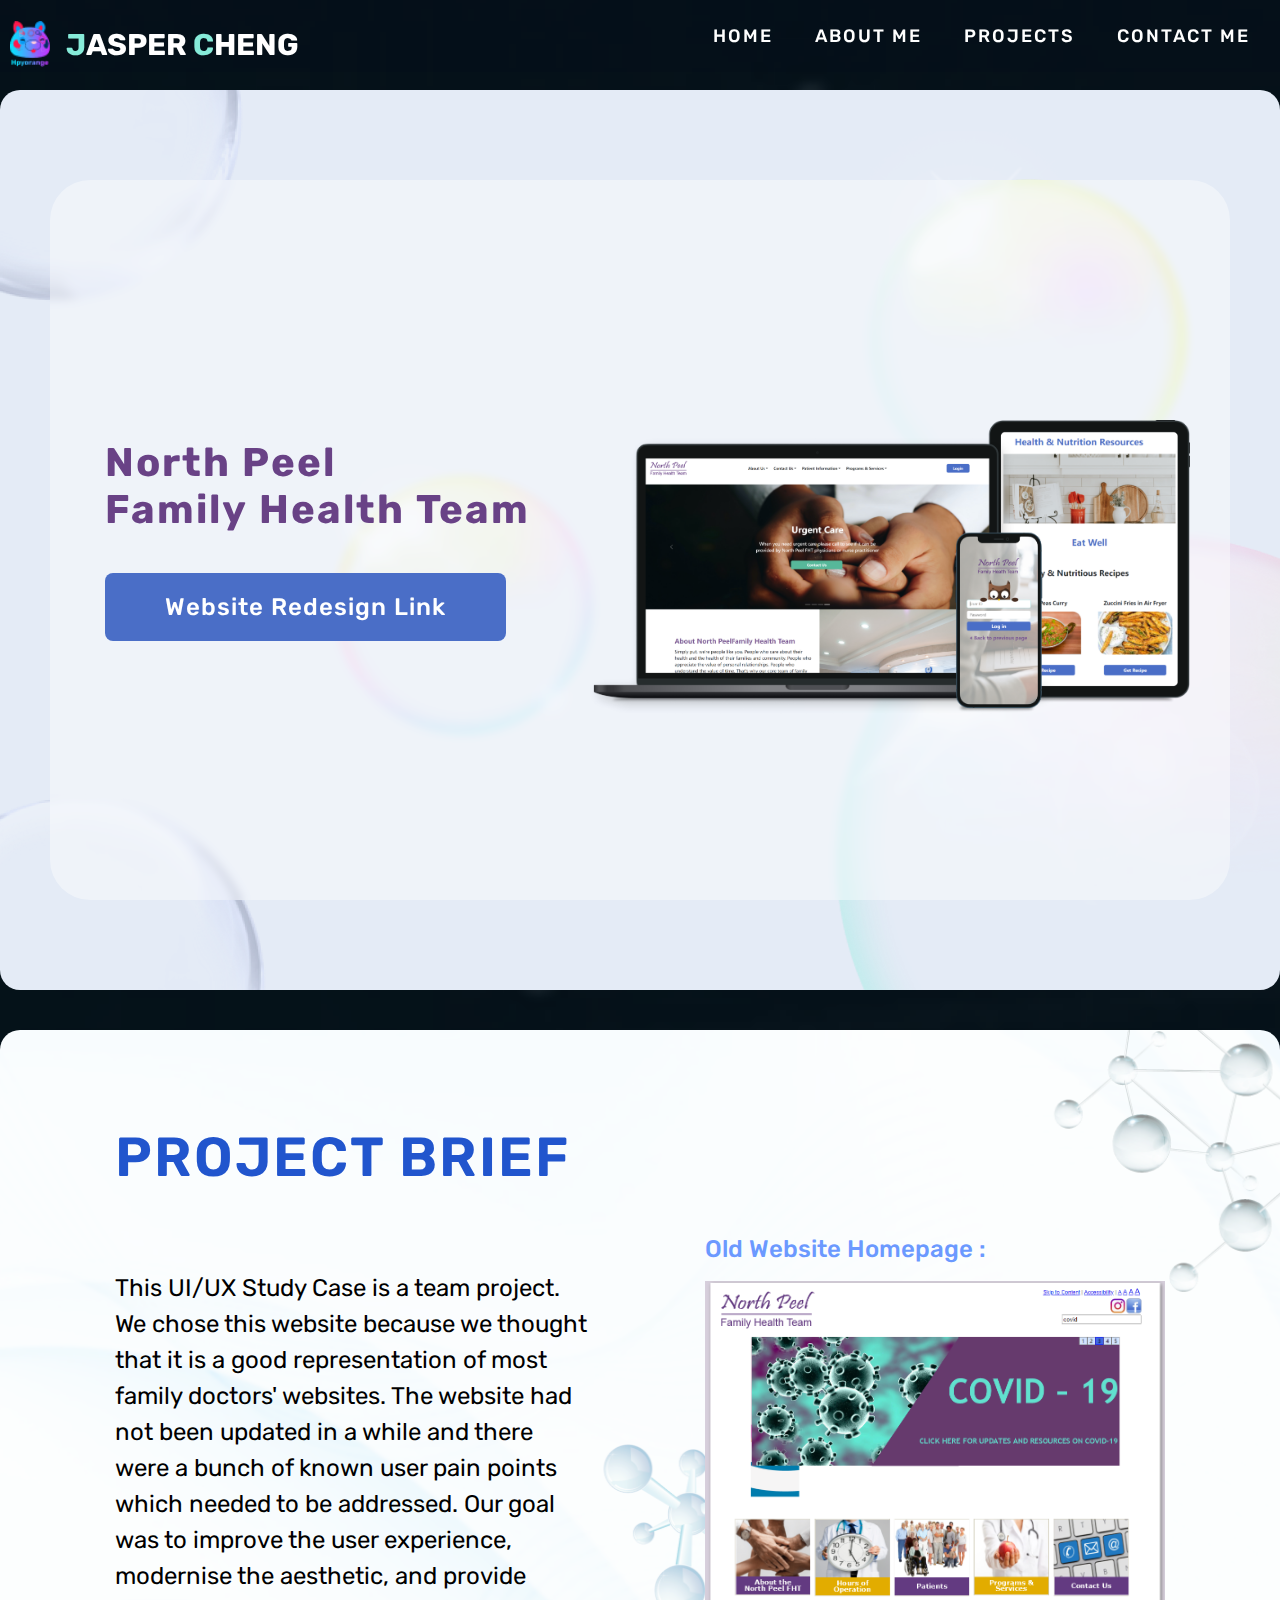
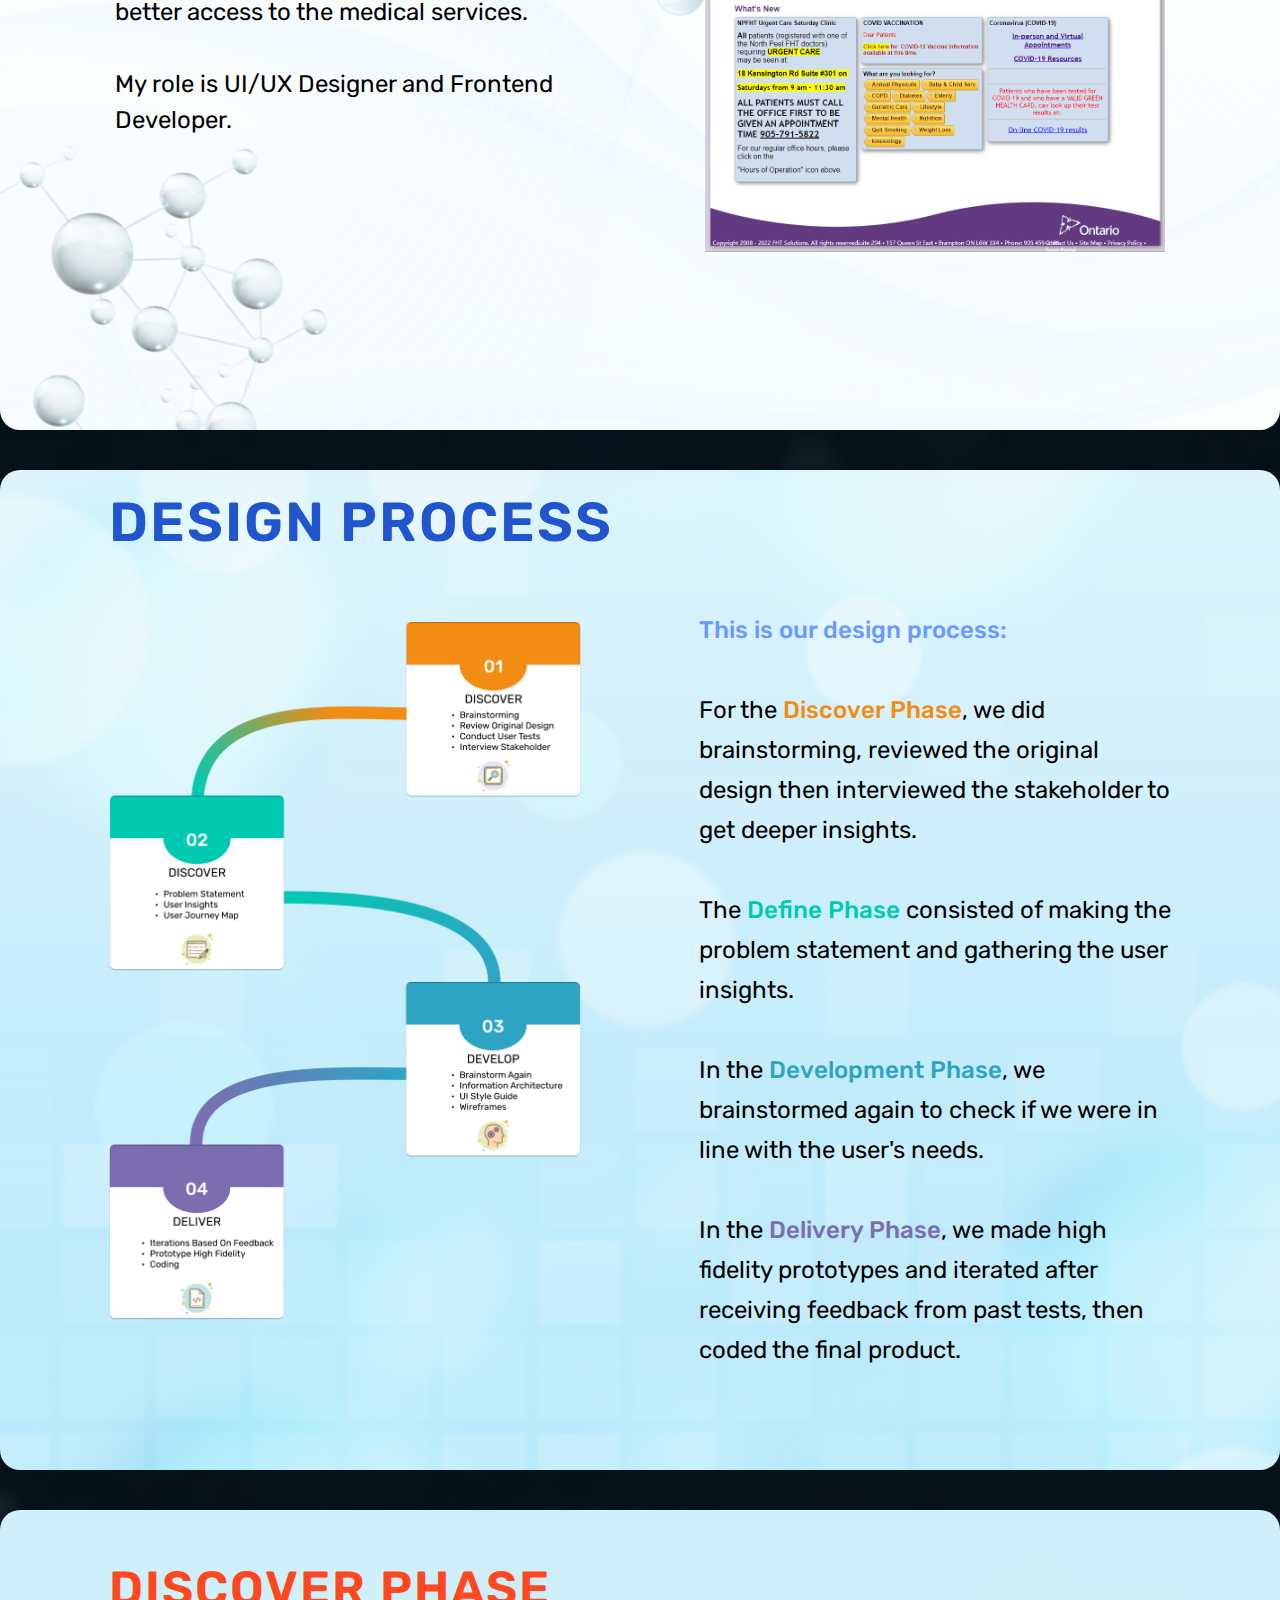
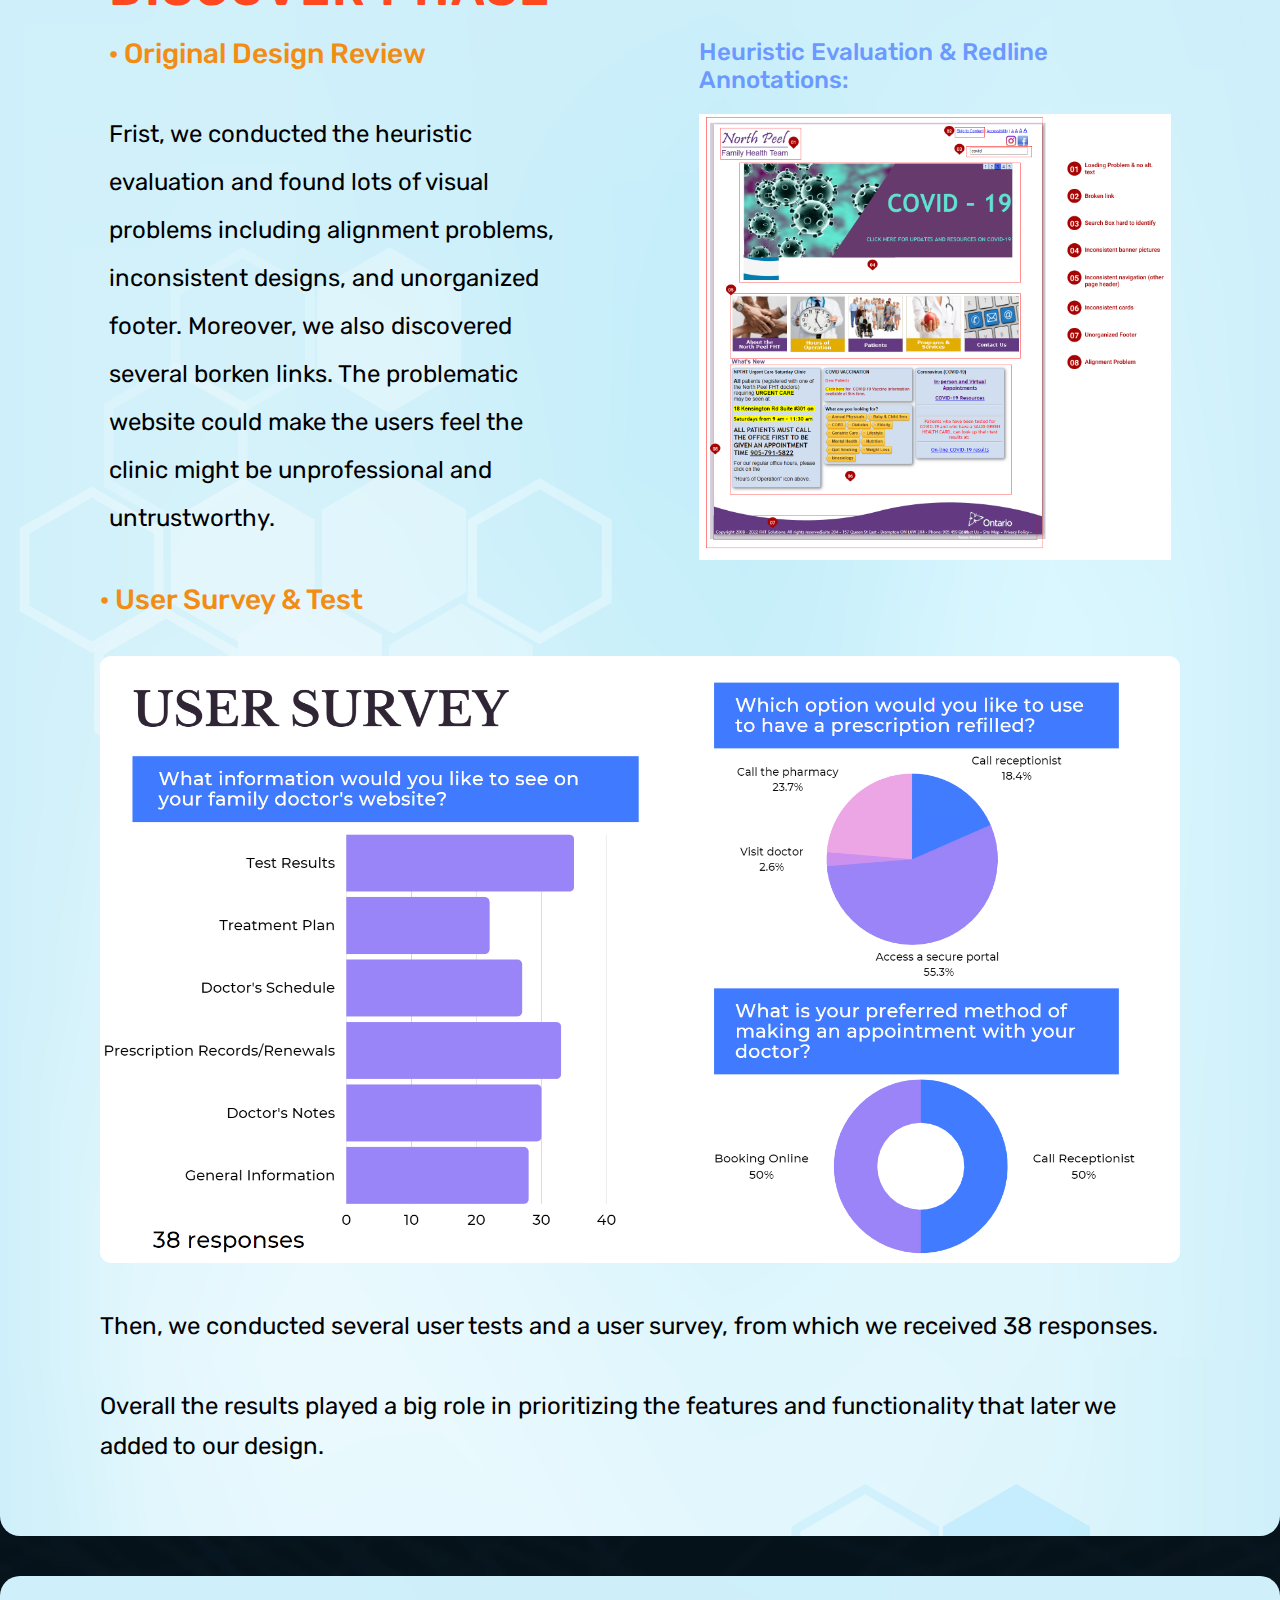
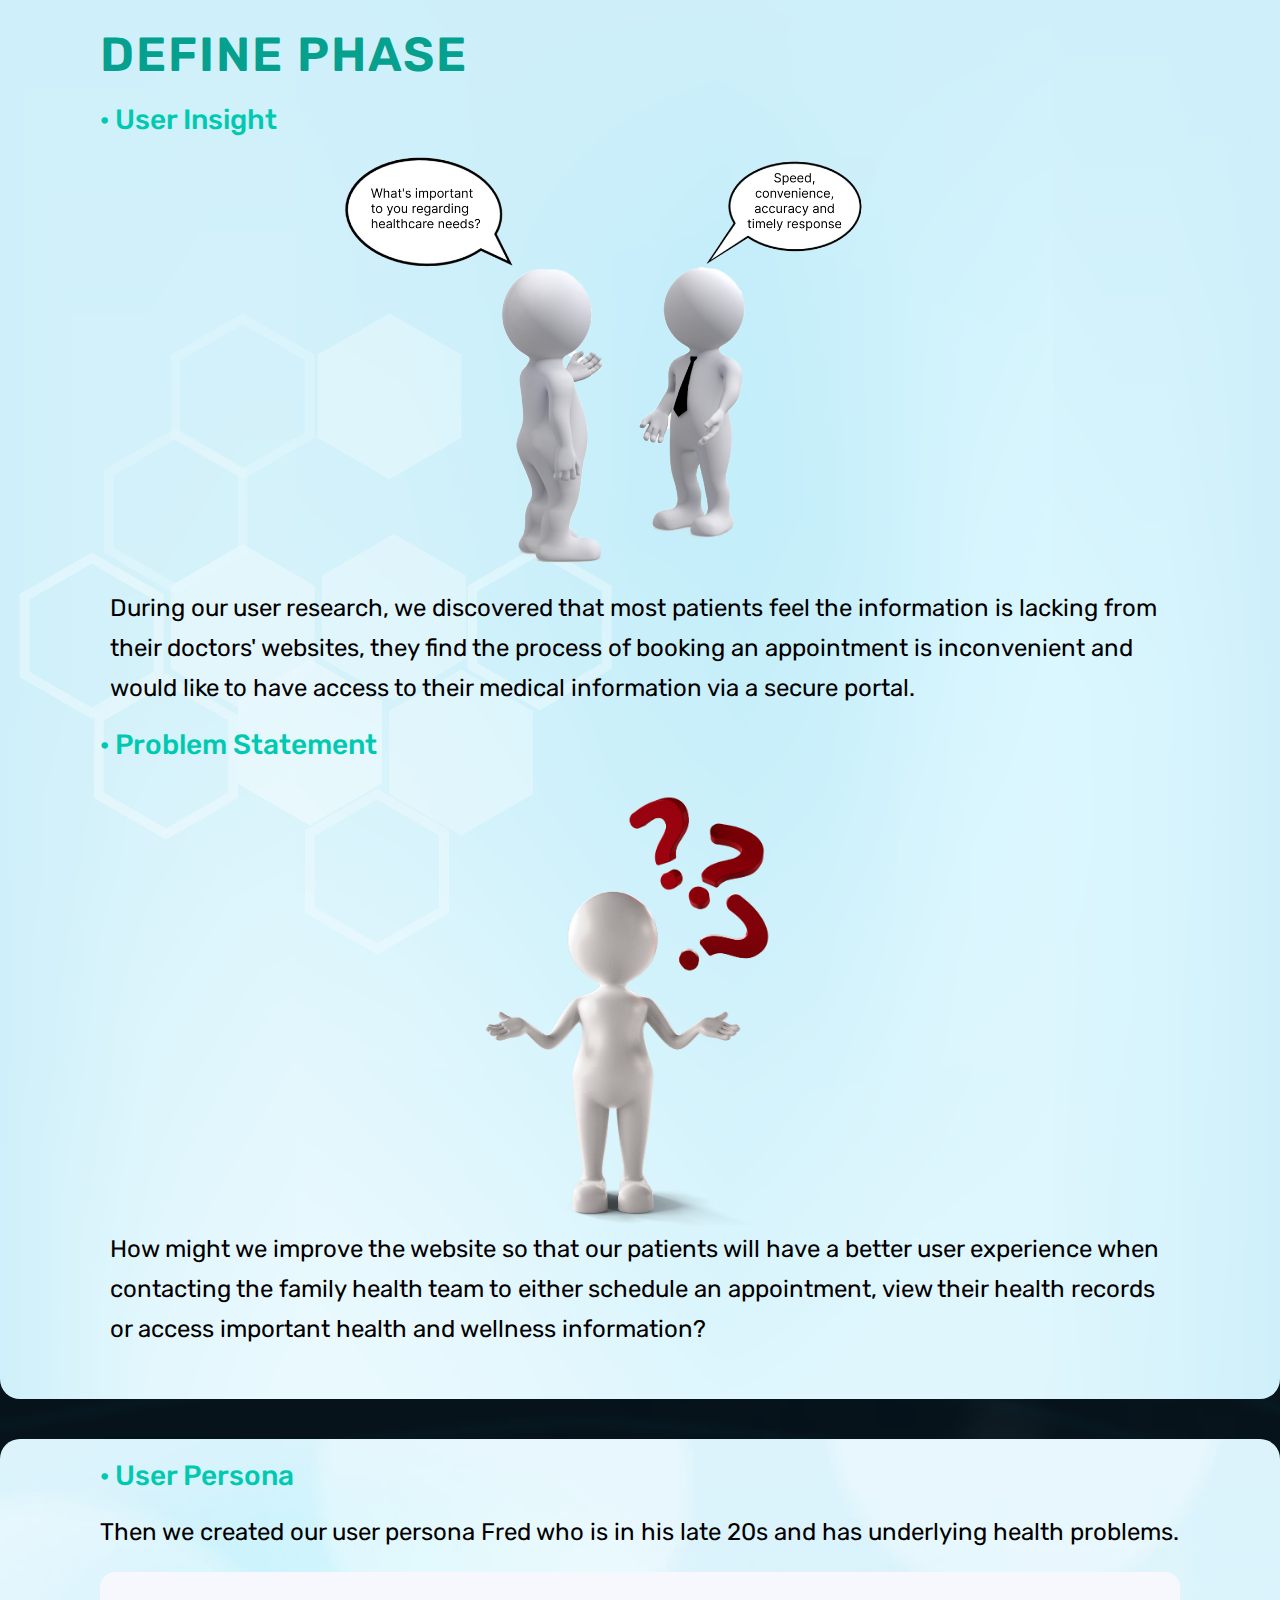
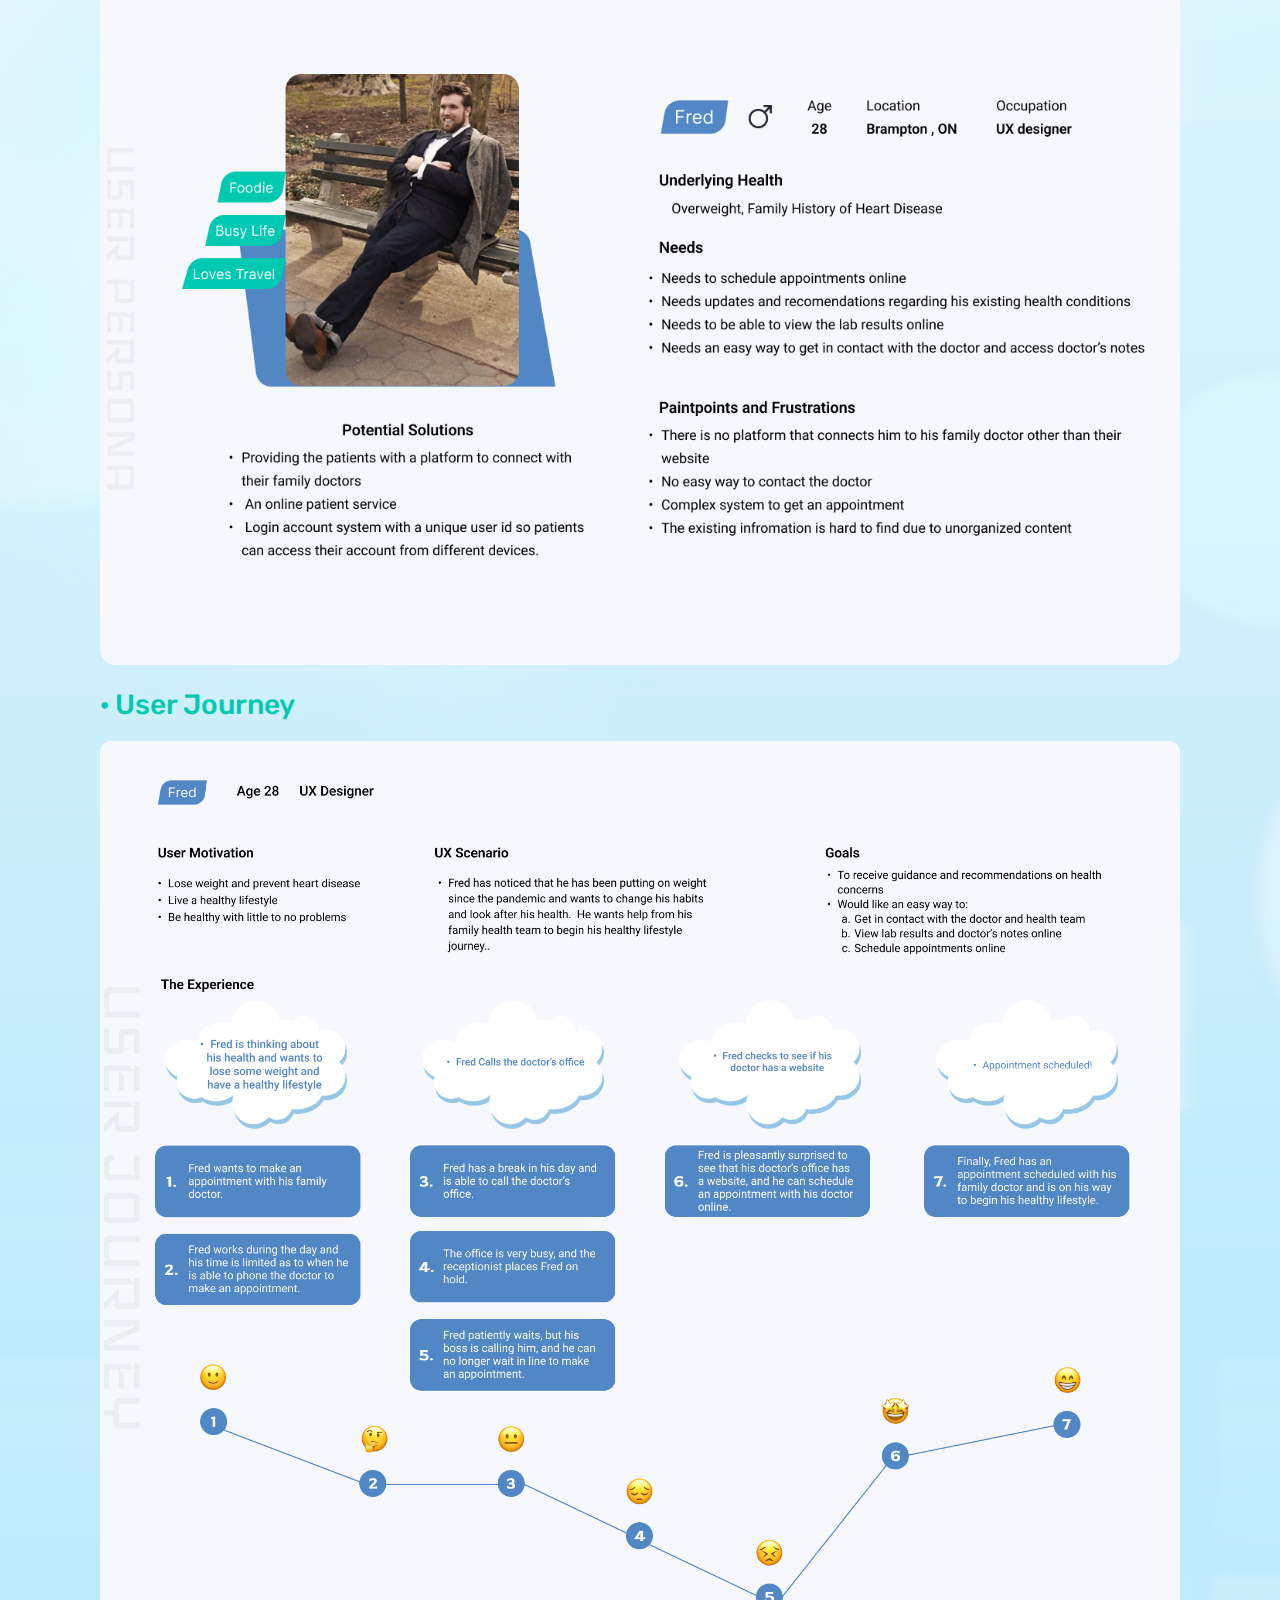
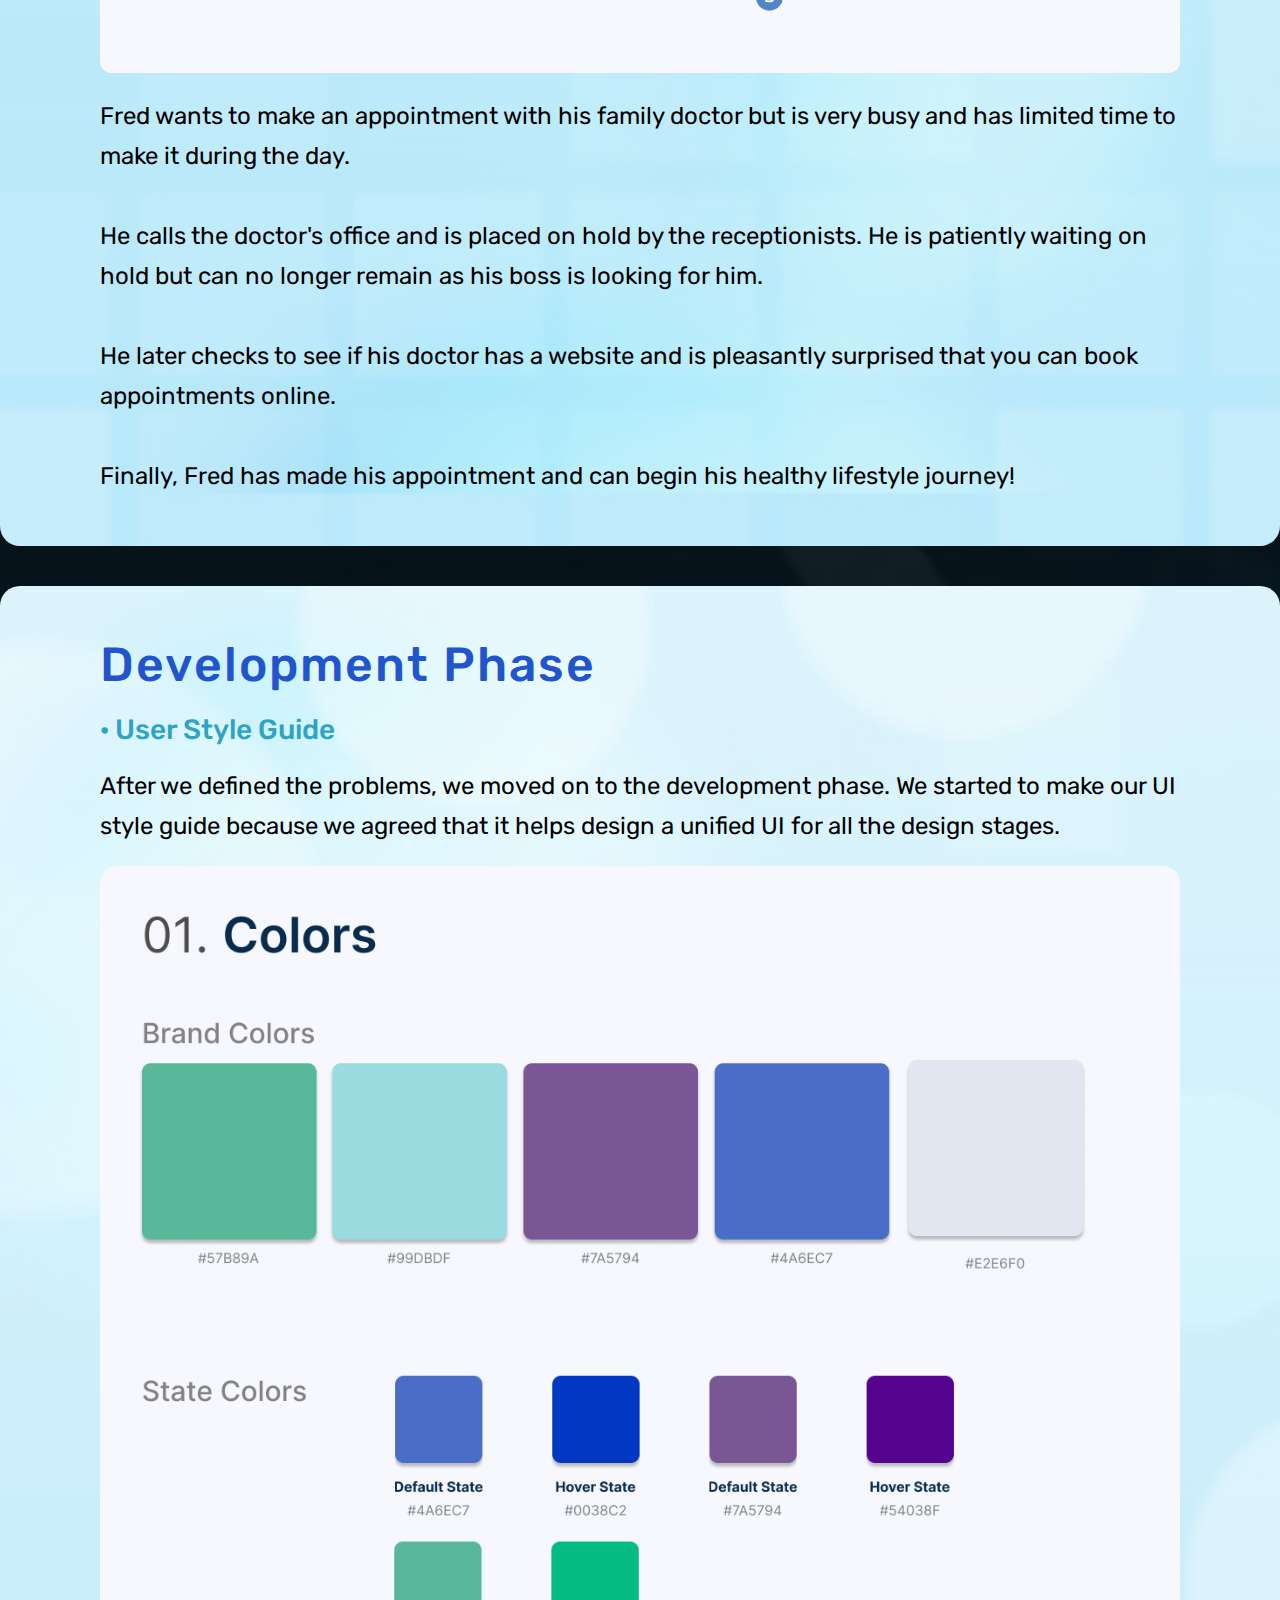
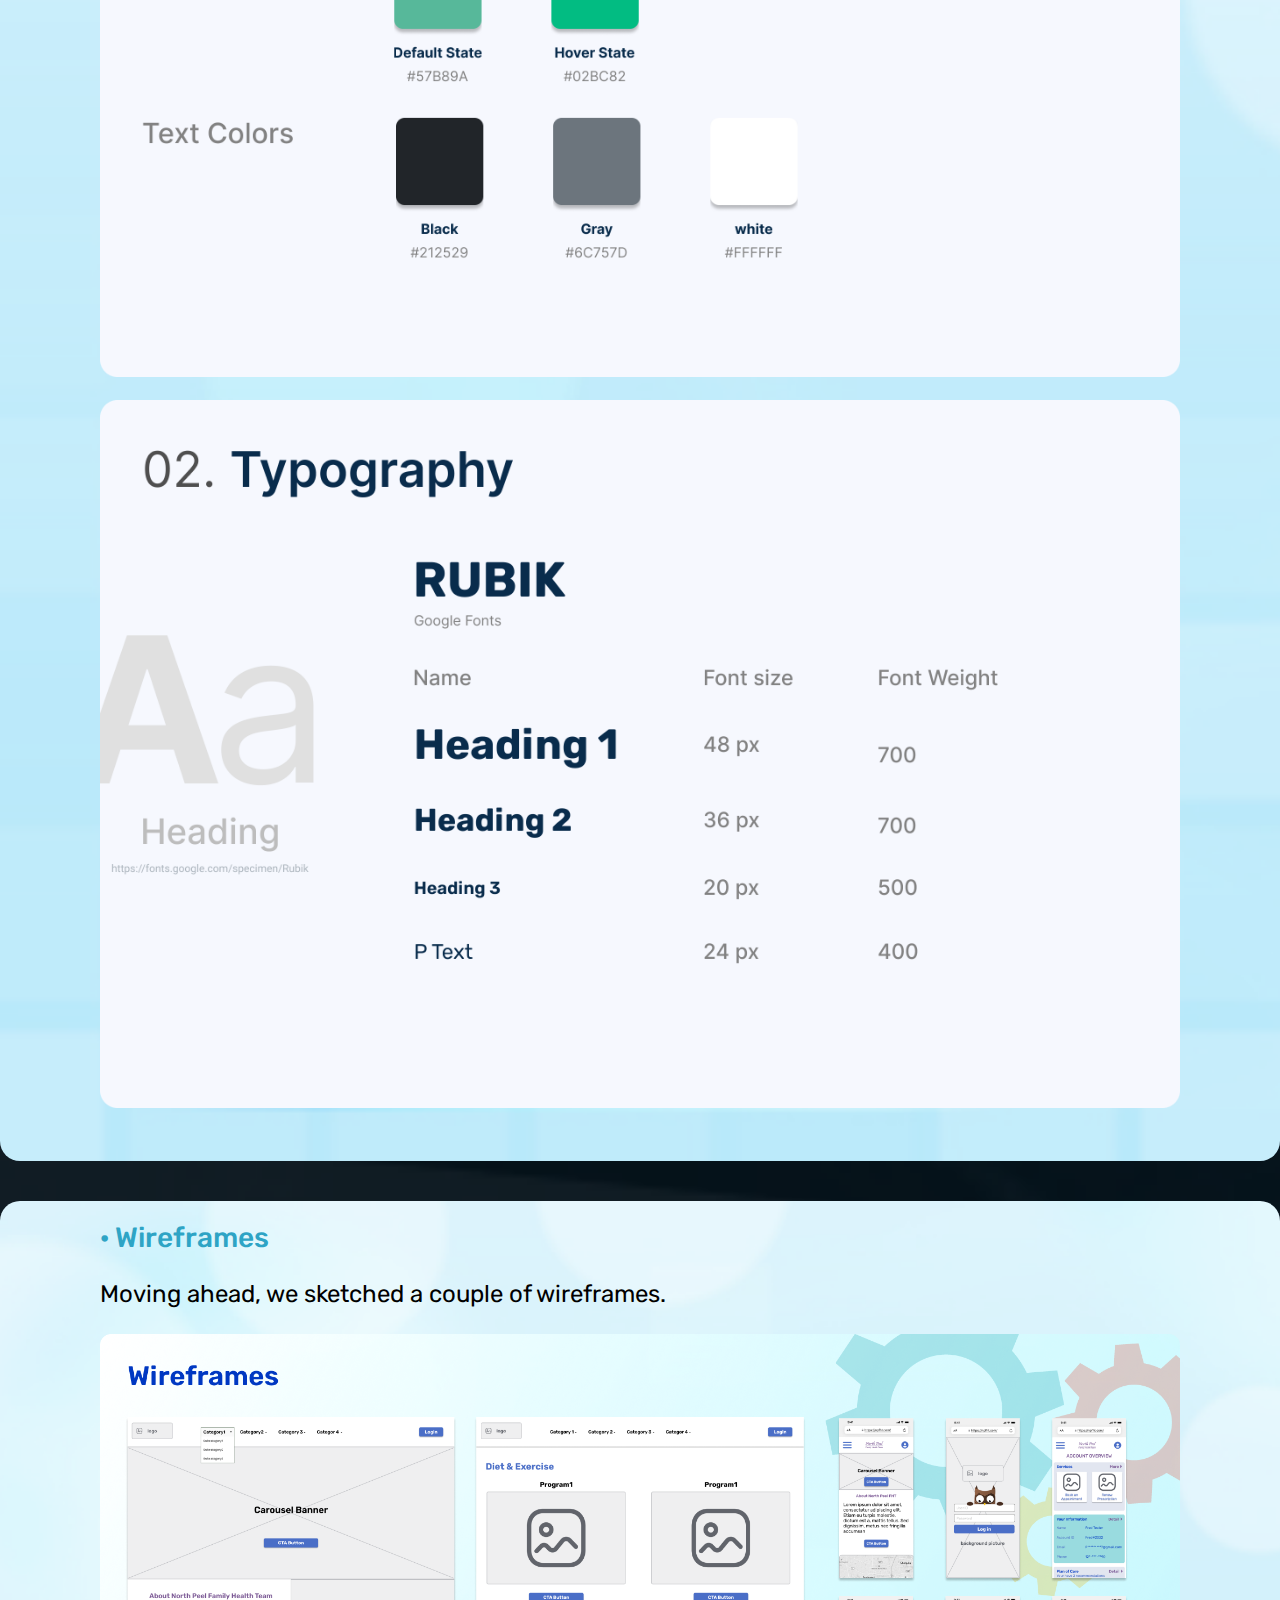
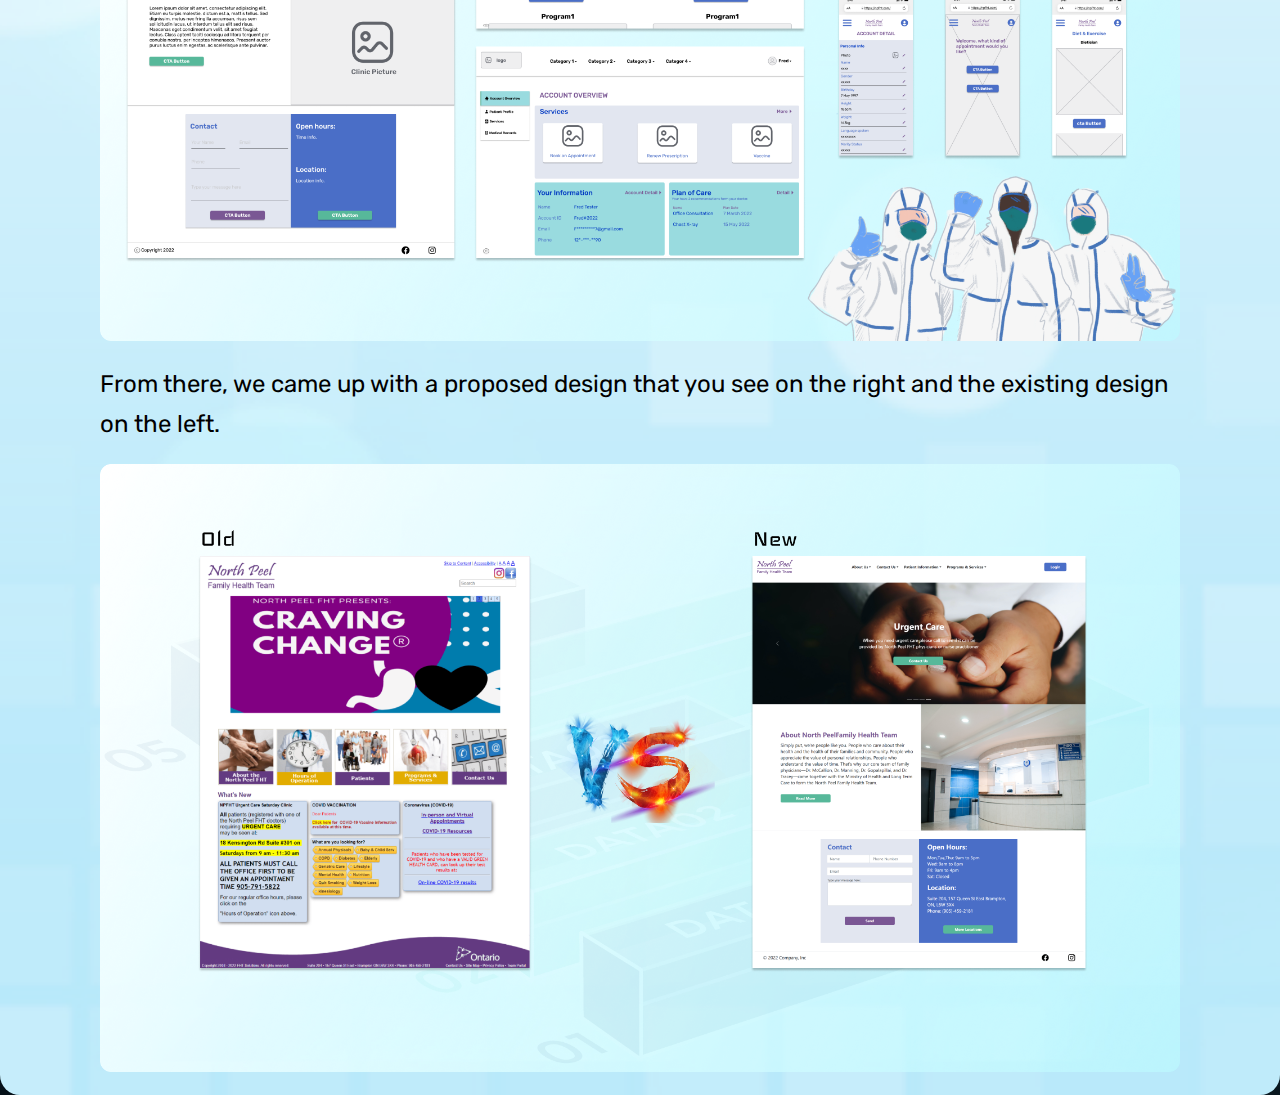
==== Project1.html @ 9ad689b6 "project update" ====
<!DOCTYPE html>
<html lang="en">

<head>
  <meta charset="UTF-8">
  <meta http-equiv="X-UA-Compatible" content="IE=edge">
  <meta name="viewport" content="width=device-width, initial-scale=1.0">
  <title>North Peel Family Health Team Website Redesign</title>
  <link rel="stylesheet" href="css/project1.css">
</head>

<body>
  <!-- Header -->
  <section id="header">
    <div class="header container">
      <div class="nav-bar">
        <div class="brand">
          <a href="index.html">
            <h1><img src="img/project1/Logo-small.png" alt="logo" &nbsp><span> J</span>asper <span>C</span>heng</h1>
          </a>
        </div>
        <div class="nav-list">
          <div class="hamburger">
            <div class="bar"></div>
          </div>
          <ul>
            <li><a href="index.html#hero" data-after="Home">Home</a></li>
            <li><a href="index.html#about" data-after="About">About Me</a></li>
            <li><a href="index.html#projects" data-after="Projects">Projects</a></li>
            <li><a href="index.html#contact" data-after="Contact">Contact Me</a></li>
          </ul>
        </div>
      </div>
    </div>
  </section>
  <!-- End Header -->

  <!-- Cover Page -->
  <section id="coverPage">

    <div class="container">
      <div class="cover">
        <div class="col-left">
          <h1 class="title">North&nbsp;Peel<br>Family&nbsp;Health&nbsp;Team</h1>

          <a href="https://hpyorange.github.io/Npfht-GroupProject/" class="mybtn">Website Redesign Link</a>
        </div>

        <div class="col-right">
          <div class="project_img">
            <img src="img/project1/Mashup.png" alt="Project_pic">
          </div>
        </div>

      </div>

    </div>

  </section>

  <section id="brief">

    <div class="container">
      <div class="brief">
        <div class="col-left">

          <h1 class="title">PROJECT BRIEF</h1>
          
          <p class="text">This UI/UX Study Case is a team project. We chose this website because we thought that it is a good representation of most family doctors' websites. The website had not been updated in a while and there were a bunch of known user pain points which needed to be addressed. Our goal was to improve the user experience, modernise the aesthetic, and provide better access to the medical services.<br><br>My role is UI/UX Designer and Frontend Developer.</p>

          
        </div>

        <div class="col-right">
          <h2 class="explan">Old Website Homepage :</h2>
          <div class="brief_img">
            <img src="img/project1/oldWebsite.png" alt="old website screenshot">
          </div>

        </div>

      </div>

    </div>

  </section>

  <section id="designProcess">

    <div class="container">

      <div class="designProcess">

        <div class="col-left">
          <h1 class="title">DESIGN PROCESS</h1>
          

          <div class="designProcess_img">
            <img src="img/project1/designProcess.png" alt="Design Process">
          </div>
 
        </div>
          
        <div class="col-right">

          <p class="text"> <span class="explan">This is our design process:</span>
            <br><br>
            For the <span class="phase1">Discover Phase</span>, we did brainstorming, reviewed the original design then interviewed the stakeholder to get deeper insights. 
            <br><br>
            The <span class="phase2">Define Phase</span> consisted of making the problem statement and gathering the user insights.
            <br><br>
            In the <span class="phase3">Development Phase</span>, we brainstormed again to check if we were in line with the user's needs. 
            <br><br>
            In the <span class="phase4">Delivery Phase</span>, we made high fidelity prototypes and iterated after receiving feedback from past tests, then coded the final product.</p>

        </div>

      </div>

    </div>

  </section>

  <section id="discover">

    <div class="container">

      <div class="discover">

        <div class="col-left">
          <h1 class="title">Discover Phase</h1>
          <h2 class="subtitle"> · Original Design Review</h2>
          <p class="text">Frist, we conducted the heuristic evaluation and found lots of visual problems including alignment problems, inconsistent designs, and unorganized footer. Moreover, we also discovered several borken links. The problematic website could make the users feel the clinic might be unprofessional and untrustworthy. </p>

        </div>
          
        <div class="col-right">
          <h2 class="explan">Heuristic Evaluation & Redline Annotations:</h2>
          <div class="redline_img">
            <img src="img/project1/redline.png" alt="redline_pic">
          </div>

        </div>
        
      </div>

    </div>

    <div class="userTest">

    <h2 class="subtitle">· User Survey & Test </h2>

      <div class="survey_img">

        <img src="img/project1/Survey.png" alt="survery_picture">

      </div>

      <p class="text">Then, we conducted several user tests and a user survey, from which we received 38 responses. <br><br>
        Overall the results played a big role in prioritizing the features and functionality that later we added to our design.
      </p>  

    </div>
  </section>

  <section id="define">

    <div class="container">

      <div class="define">

        <h1 class="title">Define Phase</h1>

          <h2 class="subtitle">· User Insight </h2>

          <div class="insight_img">

            <img src="img/project1/insight_pic.png" alt="UserInsight_picture">
  
          </div>

          <p class="text">During our user research, we discovered that most patients feel the information is lacking from their doctors' websites, they find the process of booking an appointment is inconvenient and would like to have access to their medical information via a secure portal. </p>  
          
          <h2 class="subtitle">· Problem Statement</h2>

          <div class="question_img">

            <img src="img/project1/Q.png" alt="question_pic">
  
          </div>

          <p class="text">How might we improve the website so that our patients will have a better user experience when contacting the family health team to either schedule an appointment, view their health records or access important health and wellness information?</p> 


      </div>
        
      </div>

    </div>

  </section>

  <section id="define1">

    <div class="container">

      <div class="define1">

          <h2 class="subtitle">· User Persona</h2>

          <p class="text">Then we created our user persona Fred who is in his late 20s and has underlying health problems.</p>  

          <div class="persona_img">

            <img src="img/project1/userPersona.png" alt="UserPersona_picture">
  
          </div>
          
          <h2 class="subtitle">· User Journey</h2>
        
          <div class="userJourney_img">

            <img src="img/project1/UserJourney.png" alt="UserJourney_pic">
  
          </div>

          
          <p class="text">Fred wants to make an appointment with his family doctor but is very busy and has limited time to make it during the day.<br><br>
            He calls the doctor's office and is placed on hold by the receptionists.  He is patiently waiting on hold but can no longer remain as his boss is looking for him.  
            <br><br>
            He later checks to see if his doctor has a website and is pleasantly surprised that you can book appointments online.  
            <br><br>
            Finally, Fred has made his appointment and can begin his healthy lifestyle journey!</p> 

      </div>
        
    

    </div>

  </section>

  <section id="develop">

    <div class="container">

      <div class="develop">

        <h1 class="title">Development Phase</h1>

        <h2 class="subtitle">· User Style Guide</h2>

        <p class="text">After we defined the problems, we moved on to the development phase. We started to make our UI style guide because we agreed that it helps design a unified UI for all the design stages.</p>  

        <div class="style_img">

            <img src="img/project1/style1.png" alt="styleGuide1_picture">
  
        </div>          
        
        <div class="style_img">

            <img src="img/project1/style2.png" alt="styleGuide1_pic">
  
        </div>


      </div>
        
    

    </div>

  </section>

  <section id="develop1">

    <div class="container">

      <div class="develop1">

        <h2 class="subtitle">· Wireframes</h2>

        <p class="text">Moving ahead, we sketched a couple of wireframes.</p>  

        <div class="wireframe_img">

            <img src="img/project1/Wireframe.png" alt="styleGuide1_picture">
  
        </div>          
        
        <p class="text">From there, we came up with a proposed design that you see on the right and the existing design on the left.</p> 
        
        <div class="wireframe_img">

          <img src="img/project1/ovn.png" alt="new design vs old design">

      </div>   

      </div>
        
    

    </div>

  </section>



</body>
<script src="js/project.js"></script>

</html>
---- css/project1.css ----
@import url('https://fonts.googleapis.com/css2?family=Neonderthaw&family=Rubik:wght@300;400;500;600;700;800;900&display=swap');

* {
	padding: 0;
	margin: 0;
	box-sizing: border-box;
}

html {
	font-size: 10px;
	font-family: 'Rubik', sans-serif;
	scroll-behavior: smooth;
}

::-webkit-scrollbar{
	height: .5rem;
	width: 1rem;
}
 
::-webkit-scrollbar-track{
	background-color: transparent;
}

::-webkit-scrollbar-thumb{
	background:linear-gradient(to top,#03a9f4,#f441a5,transparent);
	border-radius: 2rem;
}

::-webkit-scrollbar-thumb:hover{
	background:linear-gradient(to top,#C603F4,#F47E41,transparent);
}

body{
	background-color: #05121A;
    background-image: url(../img/project1/v3-bg.png);
    background-repeat: no-repeat;
    background-size: cover;
}


a {
	text-decoration: none;
}

.container {
	min-height: 100vh;
	width: 100%;
	display: flex;
	align-items: center;
	justify-content: center;
}

.title {
	font-size: 3rem;
	font-weight: 500;
	color: #2155CD;
	margin-bottom: 10px;
	letter-spacing: 0.2rem;
}


img {
	height: 100%;
	width: 100%;
}

.brand h1 img{
	position: relative;
	top: 12px;
	width: 40px;
	margin-right: 10px;
}
.brand h1 {
	font-size: 3rem;
	text-transform: uppercase;
	color: white;
}
.brand h1 span {
	color: #86EBD9;
}

.text{
	font-size:1.8rem;
}

.mybtn {
	display: inline-block;
	padding: 10px 20px;
	color: white;
	background-color: #4A6EC7;
	border: none;
	border-radius: 8px;
	font-size: 1.8rem;
	font-weight: 500;
	letter-spacing: 0.1rem;
	margin-top: 30px;
	transition: 0.3s ease;
	transition-property: background-color, color;
}

.mybtn:hover {
	background-color: #0038C2;
}

.subtitle{
	font-size: 2rem;
	font-weight: 500;
}

.explan{
	color: #6B99FF;
	font-size: 2rem;
	font-weight: 500;
}

/* Start Header section */
#header {
	position: fixed;
	z-index: 1000;
	left: 0;
	top: 0;
	width: 100vw;
	height: auto;
}
#header .header {
	min-height: 8vh;
	background-color: rgba(5, 12, 26, 0.24);
	transition: 0.3s ease background-color;
}
#header .nav-bar {
	display: flex;
	align-items: center;
	justify-content: space-between;
	width: 100%;
	height: 100%;
	max-width: 1300px;
	padding: 0 10px;
}
#header .nav-list ul {
	list-style: none;
	position: absolute;
	background-color: rgb(5, 12, 30);
	width: 100vw;
	height: 100vh;
	left: 100%;
	top: 0;
	display: flex;
	flex-direction: column;
	justify-content: center;
	align-items: center;
	z-index: 1;
	overflow-x: hidden;
	transition: 0.5s ease left;
}
#header .nav-list ul.active {
	left: 0%;
}
#header .nav-list ul a {
	font-size: 2.5rem;
	font-weight: 500;
	letter-spacing: 0.2rem;
	text-decoration: none;
	color: white;
	text-transform: uppercase;
	padding: 20px;
	display: block;
}
#header .nav-list ul a::after {
	content: attr(data-after);
	position: absolute;
	top: 50%;
	left: 50%;
	transform: translate(-50%, -50%) scale(0);
	color: rgba(240, 248, 255, 0.021);
	font-size: 13rem;
	letter-spacing: 50px;
	z-index: -1;
	transition: 0.3s ease letter-spacing;
}
#header .nav-list ul li:hover a::after {
	transform: translate(-50%, -50%) scale(1);
	letter-spacing: initial;
}
#header .nav-list ul li:hover a {
	color: #86EBD9;
}
#header .hamburger {
	height: 60px;
	width: 60px;
	display: inline-block;
	border: 3px solid white;
	border-radius: 50%;
	position: relative;
	display: flex;
	align-items: center;
	justify-content: center;
	z-index: 100;
	cursor: pointer;
	transform: scale(0.8);
}
#header .hamburger:after {
	position: absolute;
	content: '';
	height: 100%;
	width: 100%;
	border-radius: 50%;
	border: 3px solid white;
	animation: hamburger_puls 1s ease infinite;
}
#header .hamburger .bar {
	height: 2px;
	width: 30px;
	position: relative;
	background-color: white;
	z-index: -1;
}
#header .hamburger .bar::after,
#header .hamburger .bar::before {
	content: '';
	position: absolute;
	height: 100%;
	width: 100%;
	left: 0;
	background-color: white;
	transition: 0.3s ease;
	transition-property: top, bottom;
}
#header .hamburger .bar::after {
	top: 8px;
}
#header .hamburger .bar::before {
	bottom: 8px;
}
#header .hamburger.active .bar::before {
	bottom: 0;
}
#header .hamburger.active .bar::after {
	top: 0;
}
/* End Header section */

/* start cover section */
#coverPage{
	max-width: 1280px;
	margin: 10vh auto 0 auto;
	padding: 0 50px;
	background-color: #E4EBF6;
	background-image: url(../img/project1/bubble.png);
	background-size: cover;
	background-repeat: no-repeat;
	background-position: center;
}
#coverPage .title{
	color: #694286;
	font-weight: 700;
	text-align: center;
}
#coverPage .cover{
	display: flex;
	flex-direction: column;
	justify-content: center;
	align-items: center;
}
#coverPage .mybtn{
	position: relative;
	right: -10%;
}
#coverPage .project_img{
	margin-top: 60px;
	object-fit: cover;
}
/* end cover section */

/* start brief section */
#brief{
	max-width: 1280px;
	margin: 0 auto;
	padding: 50px;
	background: url(../img/project1/bg1.png) no-repeat;
	background-size: cover;
}

#brief .brief{
	display: flex;
	flex-direction: column;
	justify-content: center;
	text-align: center;
}


#brief .title{
	margin-bottom: 30px;
	font-weight: 600;
	text-align: left;
}

#brief .text{
	margin-bottom: 20px;
	text-align: left;
}

#brief .explan{
	margin:30px 0 18px 0 ;
	text-align: left;
}

/* End brief section */

/* Design Process section */
#designProcess{
	max-width: 1280px;
	margin: 0 auto;
	padding: 50px;
	background: url(../img/project1/bg2.png) no-repeat;
	background-size: cover;
}

#designProcess .designProcess{
	display: flex;
	flex-direction: column;
	justify-content: center;
	text-align: center;
}
#designProcess .title{
	margin-bottom: 40px;
	font-weight: 600;
	text-align: left;
}

#designProcess .text{
	margin-top: 30px;
	text-align: left;
}

#designProcess .phase1{
	color:#F28C13;
	font-weight: 500;
}

#designProcess .phase2{
	color:#00C9B1;
	font-weight: 500;
}

#designProcess .phase3{
	color:#2EA4C5;
	font-weight: 500;
}

#designProcess .phase4{
	color:#7C6DB0;
	font-weight: 500;
}
/* End Design Process section */

/* Discover section */

#discover{
	max-width: 1280px;
	margin: 0 auto;
	padding: 50px;
	background: url(../img/project1/bg3.png) no-repeat;
	background-size: cover;
}

#discover .container{
	min-height: auto;
}

#discover .discover{
	display: flex;
	flex-direction: column;
	justify-content: center;
	text-align: center;
}

#discover .title{
	margin-bottom: 20px;
	font-weight: 600;
	text-align: left;
	text-transform: uppercase;
	color:#FF4820; 
}

#discover .text{
	text-align: left;
	margin-bottom: 20px;
}

#discover .subtitle{
	margin:20px 0;
	text-align: left;
	color:#F28C13;
}

#discover .survey_img{
	margin: 40px 0;
}

#discover .explan{
	margin:20px 0;
	text-align: left;
}

/* End discover section */

/* define section */
#define{
	max-width: 1280px;
	margin: 0 auto;
	padding: 0 50px;
	background: url(../img/project1/bg3.png) no-repeat;
	background-size: cover;
}

#define .container{
	height: auto;
}
#define .title{
	font-weight: 600;
	text-align: left;
	text-transform: uppercase;
	color: #05A08E;
}

#define .subtitle{
	margin:20px 0;
	text-align: left;
	color:#00C9B1;
}

#define .insight_img{
	margin:20px;
}
#define .text{
	padding: 0 10px;
}
#define .question_img{
	position: relative;
	left: 20%;
	width: 50%;
}
/* End Define section */

/* Define1 section */
#define1{
	max-width: 1280px;
	margin: 0 auto;
	padding: 0 50px 50px 50px;
	background: url(../img/project1/bg2.png) no-repeat;
	background-size: cover;
}

#define1 .container{
	height: auto;
	align-items: flex-start;
}

#define1 .subtitle{
	margin:20px 0;
	text-align: left;
	color:#00C9B1;
}

#define1 .persona_img{
	margin-top: 20px;
}

#define1 .userJourney_img{
	margin-bottom: 20px;
}

/* End Define1 section */

/* Develop section */
#develop{
	max-width: 1280px;
	margin: 0 auto;
	padding: 50px;
	background: url(../img/project1/bg2.png) no-repeat;
	background-size: cover;
}

#develop .subtitle{
	margin:20px 0;
	text-align: left;
	color:#2EA4C5;
}

#develop .style_img{
	margin-top: 20px;
}

/* End Develop Section */

/* Develop1 Section */
#develop1{
	max-width: 1280px;
	margin: 0 auto;
	padding: 0 50px;
	background: url(../img/project1/bg2.png) no-repeat;
	background-size: cover;
}

#develop1 .container{
	height: auto;
	align-items: flex-start;
}

#develop1 .subtitle{
	margin:20px 0;
	text-align: left;
	color:#2EA4C5;
}

#develop1 .wireframe_img{
	margin: 20px 0;
}


/* End Develop1 Section */

@media only screen and (min-width: 768px) {
	.subtitle{
		font-size: 2.8rem;
	}
	.explan{
		font-size: 2.4rem;
	}
	.title{
		font-size: 4.8rem;
	}

 	.text{
		font-size: 2.4rem;
		line-height: 4rem;
	}
	.mybtn {
		font-size: 2.4rem;
		padding: 20px 60px;
	}

	section{
		border-radius: 20px;
	}

	#coverPage {
		margin-bottom: 40px;
	}

	#coverPage .mybtn{
		position: relative;
		right: 0;
	}


	#brief{
		margin-bottom: 40px;
	}

	#designProcess{
		margin-bottom: 40px;
		border-radius: 20px;
	}

	#designProcess .designProcess_img{
		margin-top: 52px;
	}

	#designProcess .title{
		margin-bottom: 60px;
	}

	#designProcess .text{
		margin-top: 40px;
	}
	/* discover */
	#discover{
		margin-bottom: 40px;
	}
	/* End discover */
	/* define */
	#define{
		margin-bottom: 40px;
		padding: 50px;
	}

	#define .insight_img{
		position: relative;
		left: 20%;
		width: 50%;
	}

	#define .question_img{
		position: relative;
		left: 33%;
		width: 30%;
	}

	#define1{
		margin-bottom: 40px;
	}

	#develop{
		margin-bottom: 40px;
	}

}
@media only screen and (min-width: 1200px) {
	/* header */
	#header .hamburger {
		display: none;
	}
	#header .nav-list ul {
		position: initial;
		display: block;
		height: auto;
		width: fit-content;
		background-color: transparent;
	}
	#header .nav-list ul li {
		display: inline-block;
	}
	#header .nav-list ul li a {
		font-size: 1.8rem;
	}
	#header .nav-list ul a:after {
		display: none;
	}
	/* End header */

	/* cover */
	#coverPage .cover{
		flex-direction:row;
		height: 80vh;
		position: relative;
		justify-content: center;
		align-items: center;
		background-color: rgba(255, 255, 255, 0.4);
		border-radius: 40px;
		backdrop-filter: blur(4px);	
	}

	#coverPage .title{
		text-align: start;
		font-size: 4rem;
	}

	#coverPage .col-left{
		width: 50%;
		padding: 55px;
	}

	#coverPage .col-right{
		padding-right: 40px;
	}
	/* End cover */

	/* brief */
	#brief .brief{
		flex-direction:row;
		position: relative;
	}

	#brief .title{
		text-align: start;
		font-size: 5.5rem;
		position: relative;
		top: -80px;
		margin: 0;
	}

	#brief .col-left{
		width: 50%;
		padding-right: 10%;
	}

	#brief .col-right{
		width: 460px;
	}

	#brief .text{
		line-height: 3.6rem;
	}
	/* End brief */

	
	/* Design Process */
	#designProcess .designProcess{
		flex-direction:row;
		position: relative;
	}

	#designProcess .designProcess .col-left{
		width: 50%;
		padding-right: 10%;
	}

	#designProcess .designProcess .col-right{
		width: 40%;
	}
	#designProcess .designProcess .title{
		text-align: start;
		font-size: 5.5rem;
		position: absolute;
		top: -80px;
		margin: 0;
	}

	#designProcess .designProcess .text{
		margin-top: 40px;
		line-height: 4rem;
	}
	/* End Design Process */

	/* Discover */
	#discover .discover{
		flex-direction:row;
		position: relative;
	}

	#discover .discover .col-left{
		width: 50%;
		padding-right: 10%;
	}

	#discover .discover .col-right{
		width: 40%;	
	}

	#discover .discover .title{
		text-align: start;
	}

	#discover .explan{
		margin-top: 78px;
	}

	#discover .userTest{
		margin:0 50px;
	}

	#discover .discover .text{
		margin-top: 40px;
		line-height: 4.8rem;
	}
	/* End Discover */

	#define .define{
		margin: 0 50px;
	}

	#define1 .define1{
		margin: 0 50px;
	}

	#develop .develop{
		margin: 0 50px;
	}

	#develop1 .develop1{
		margin: 0 50px;
	}



}
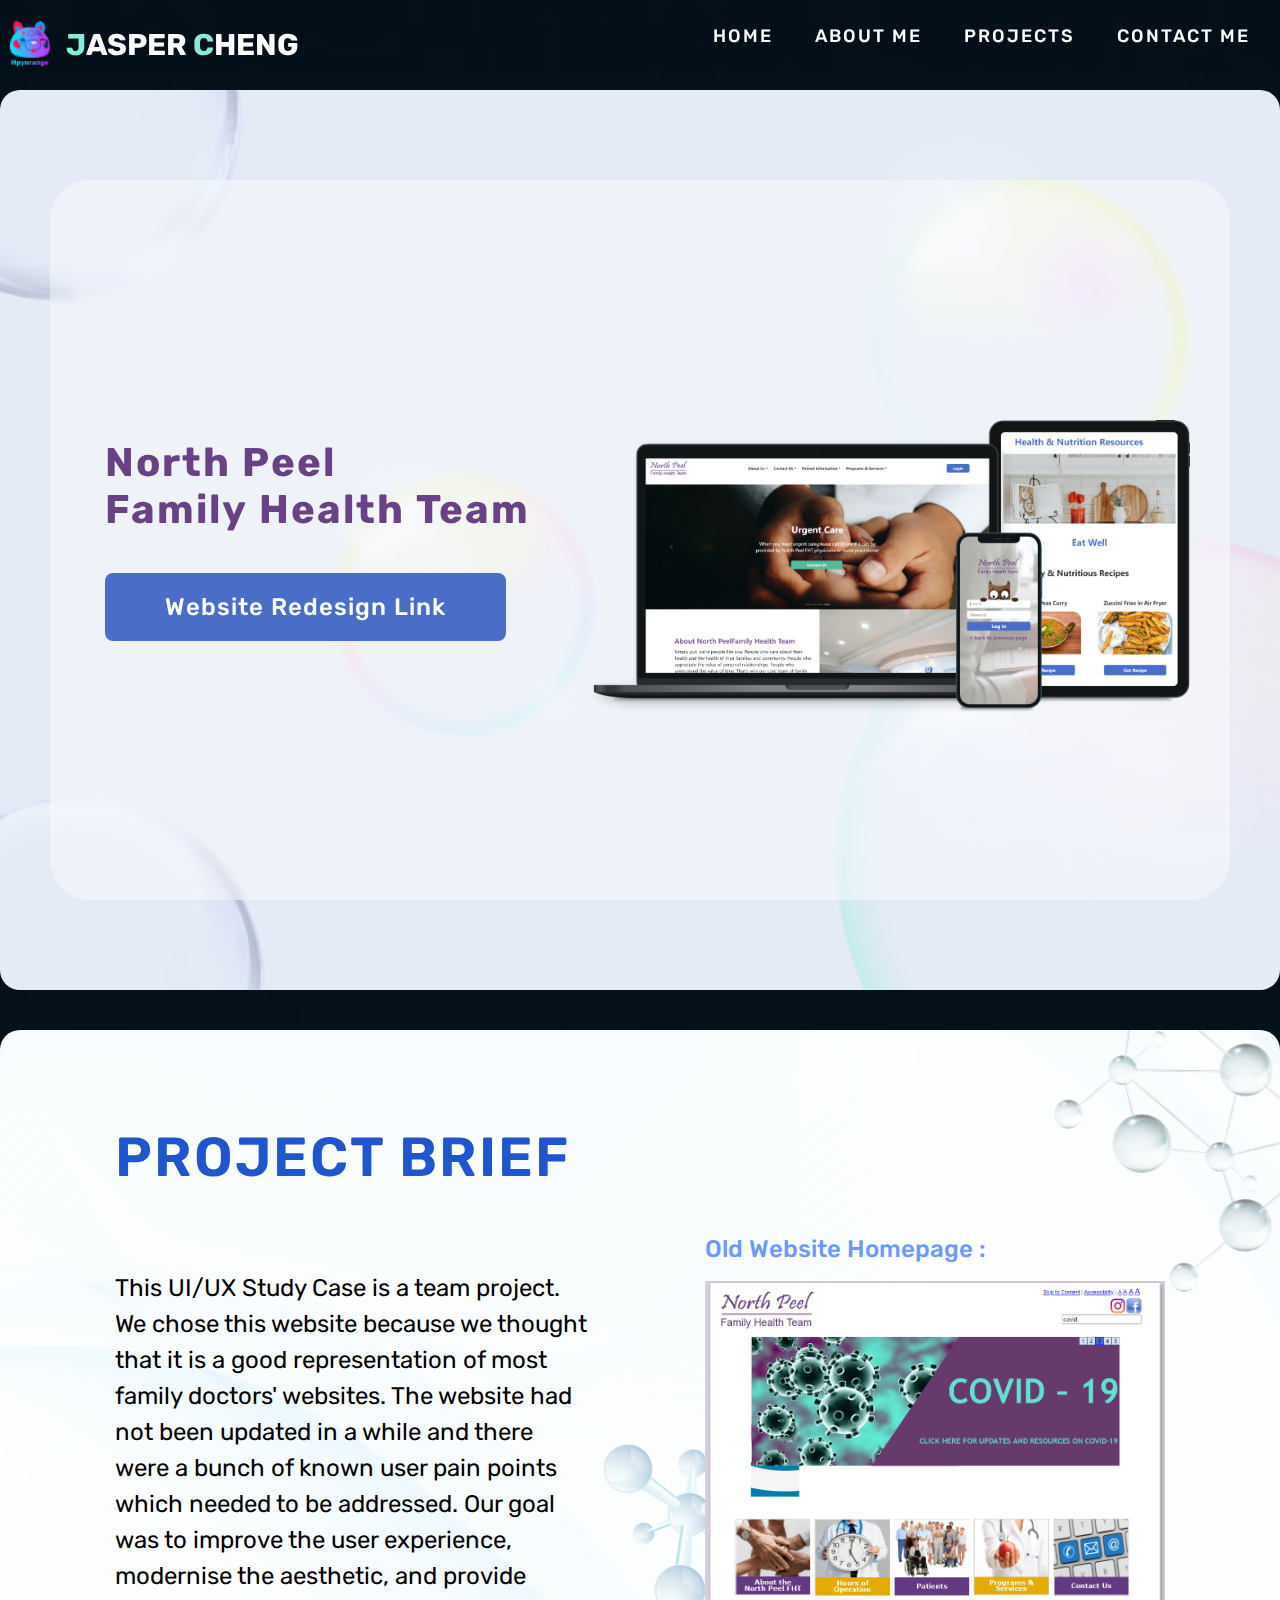
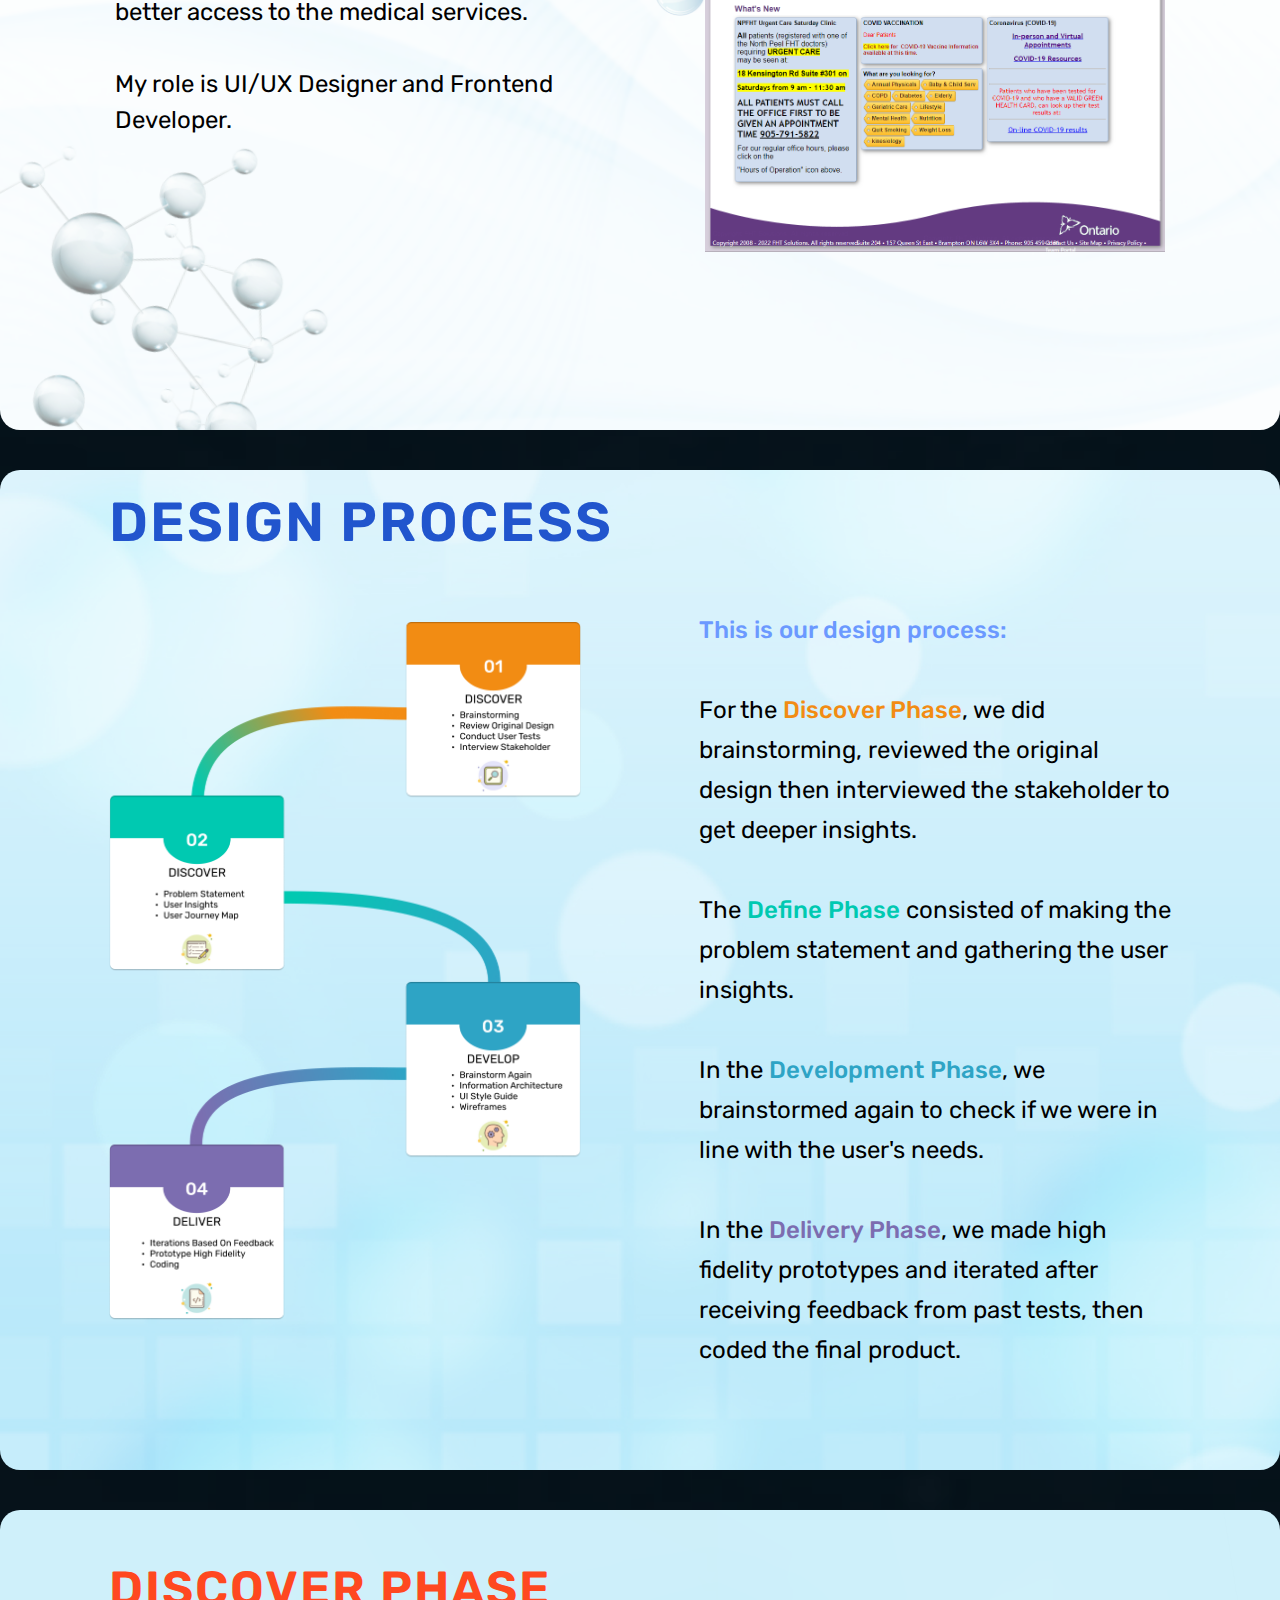
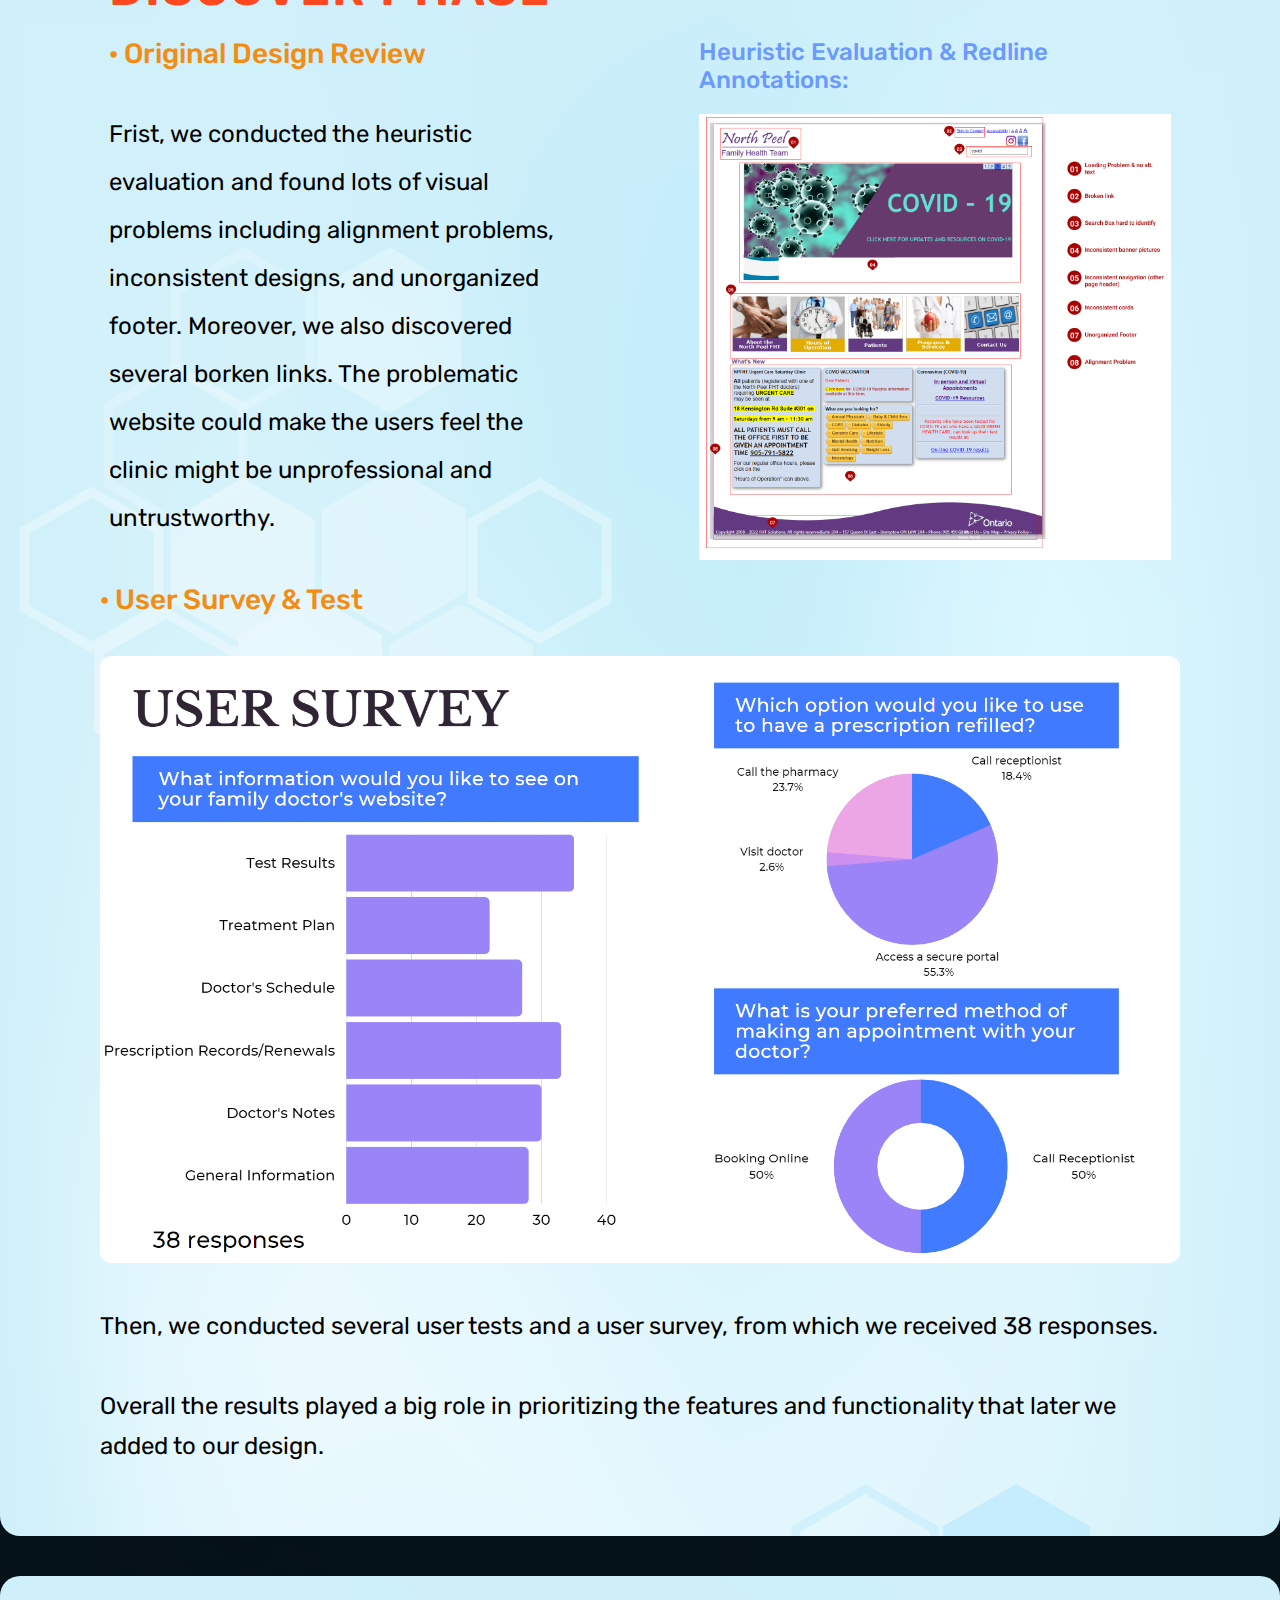
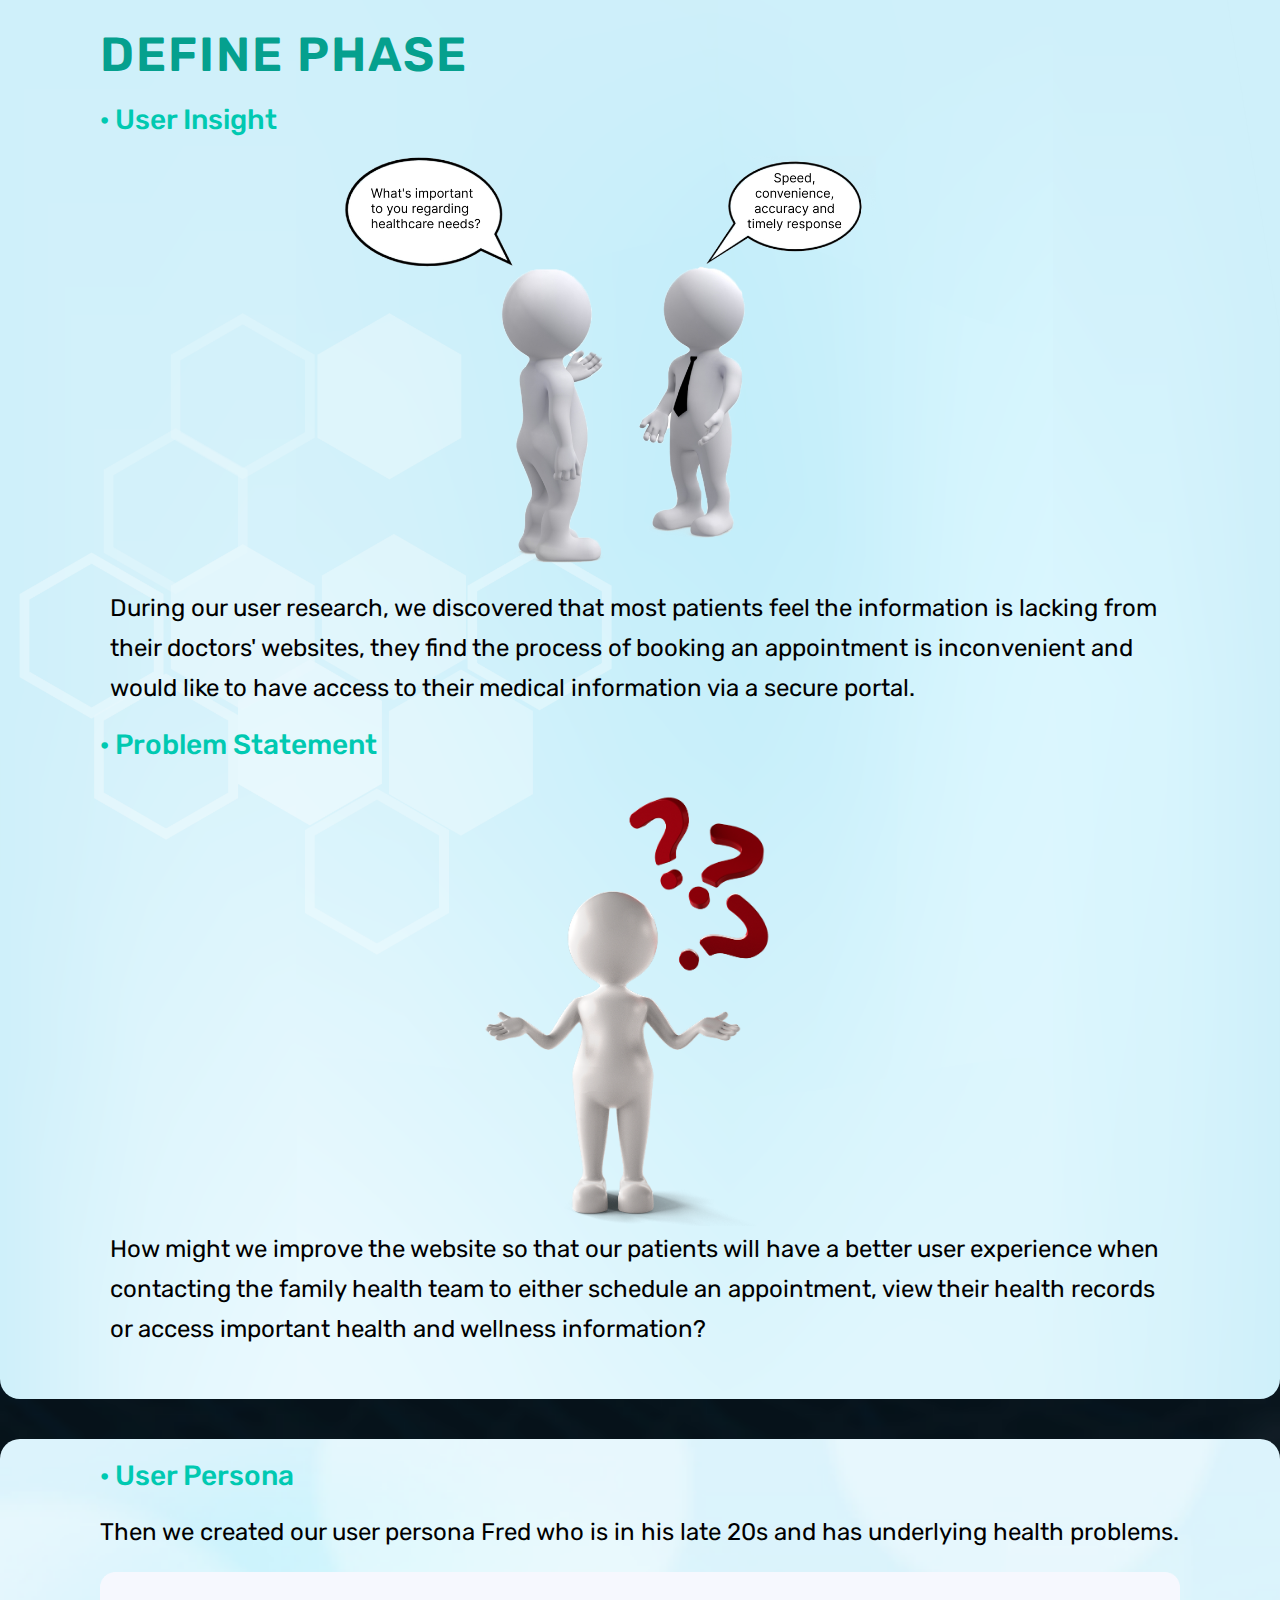
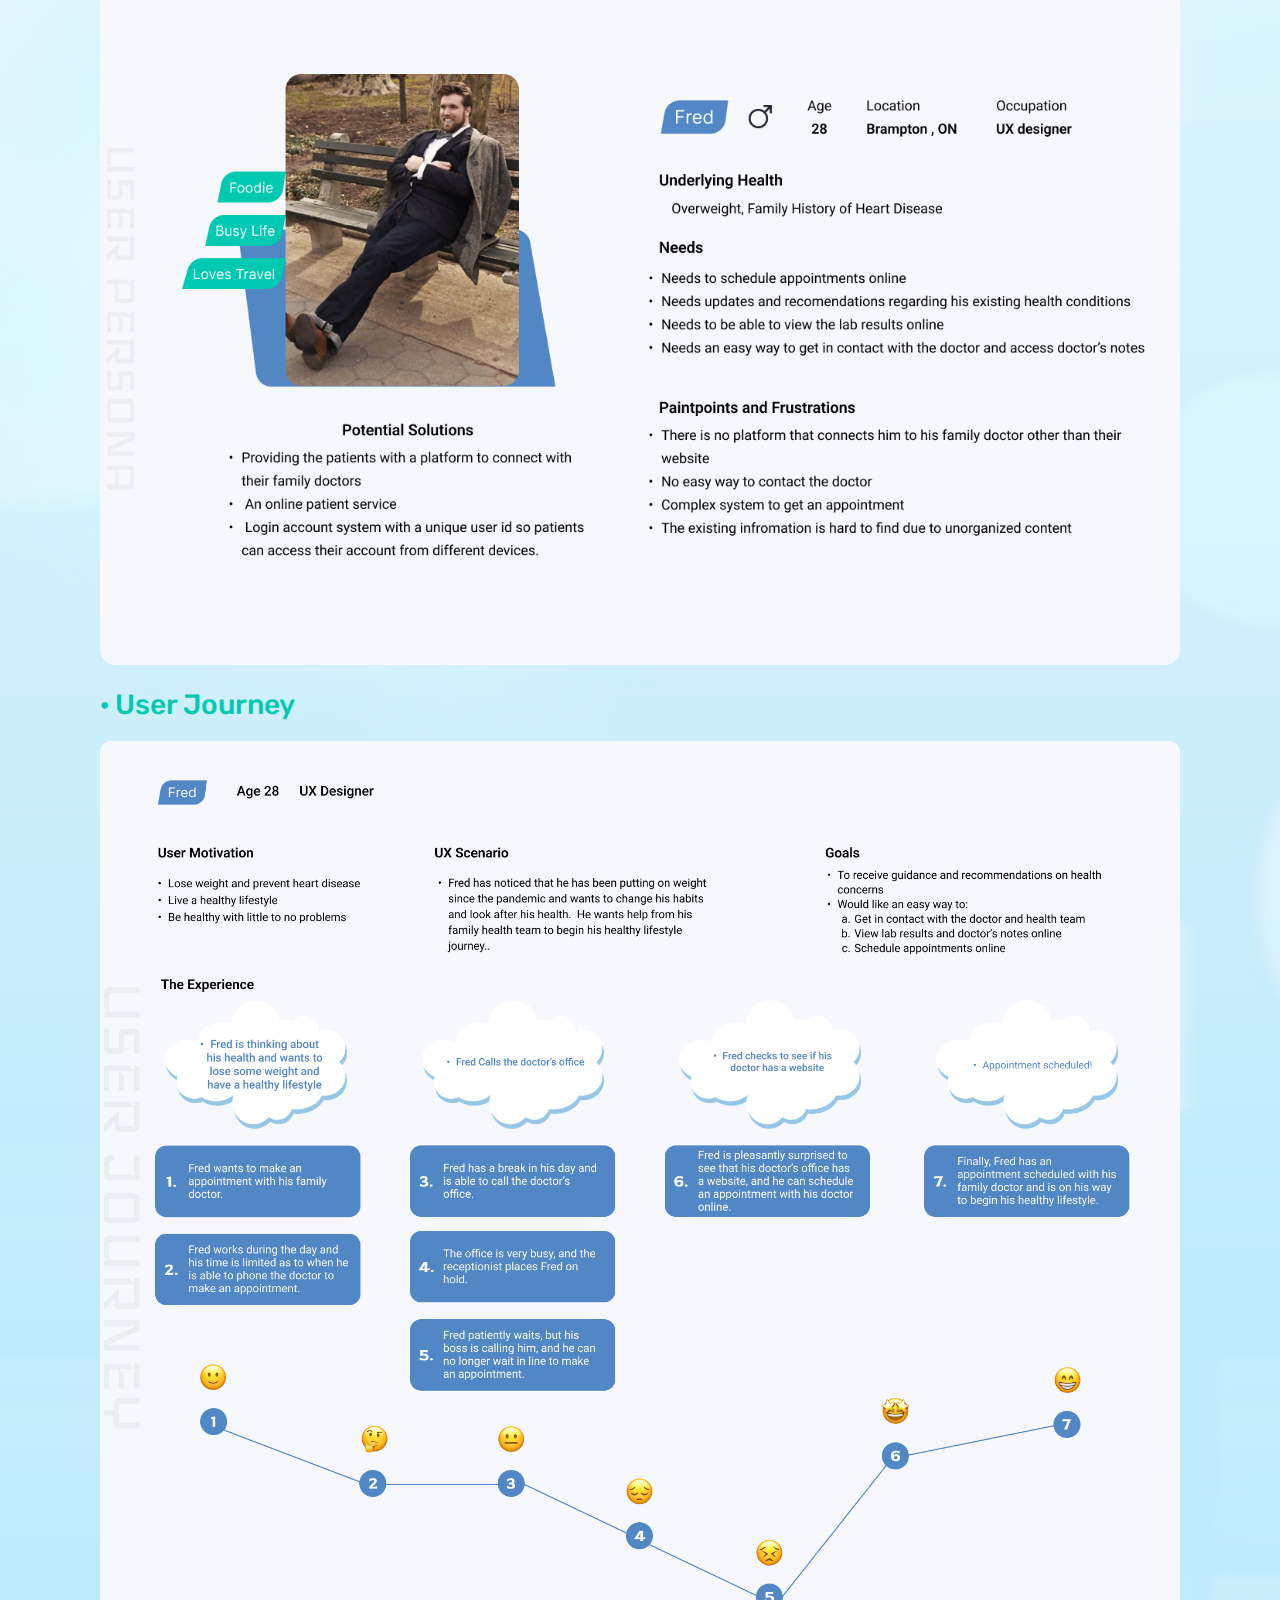
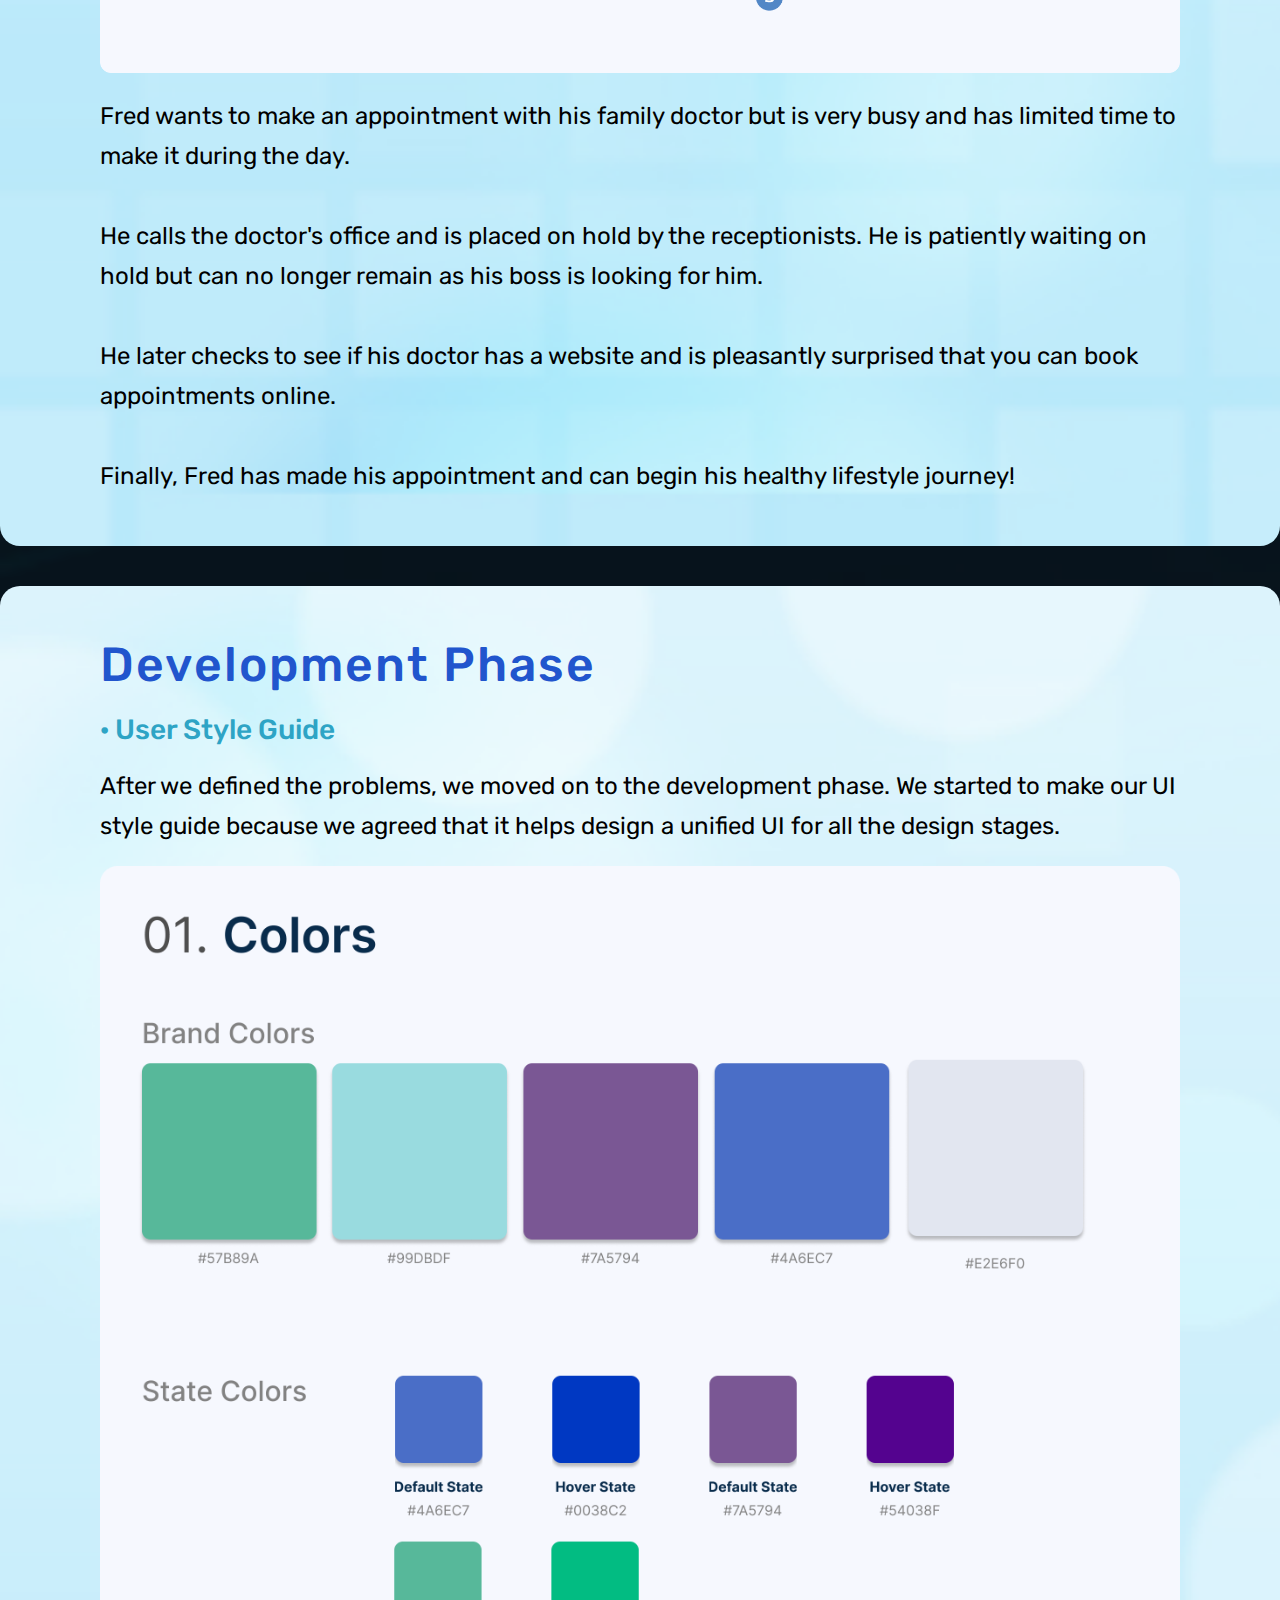
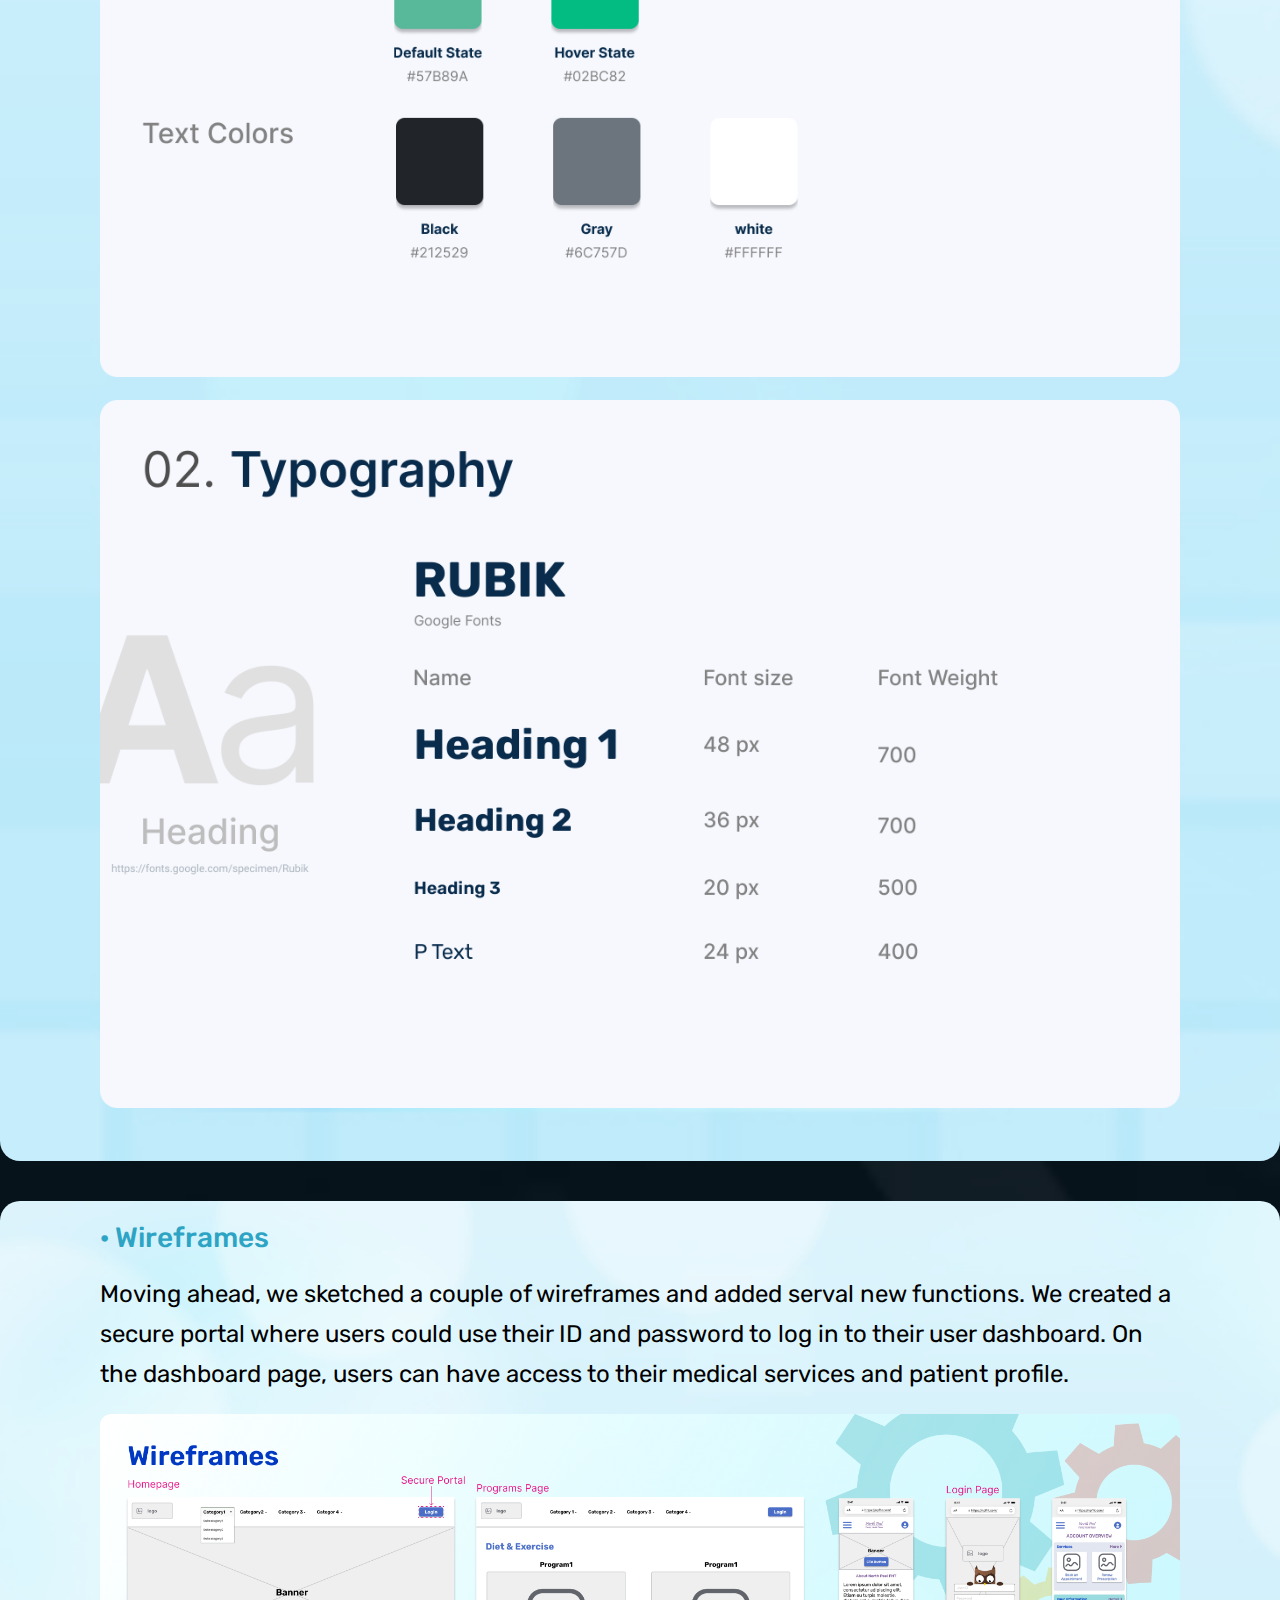
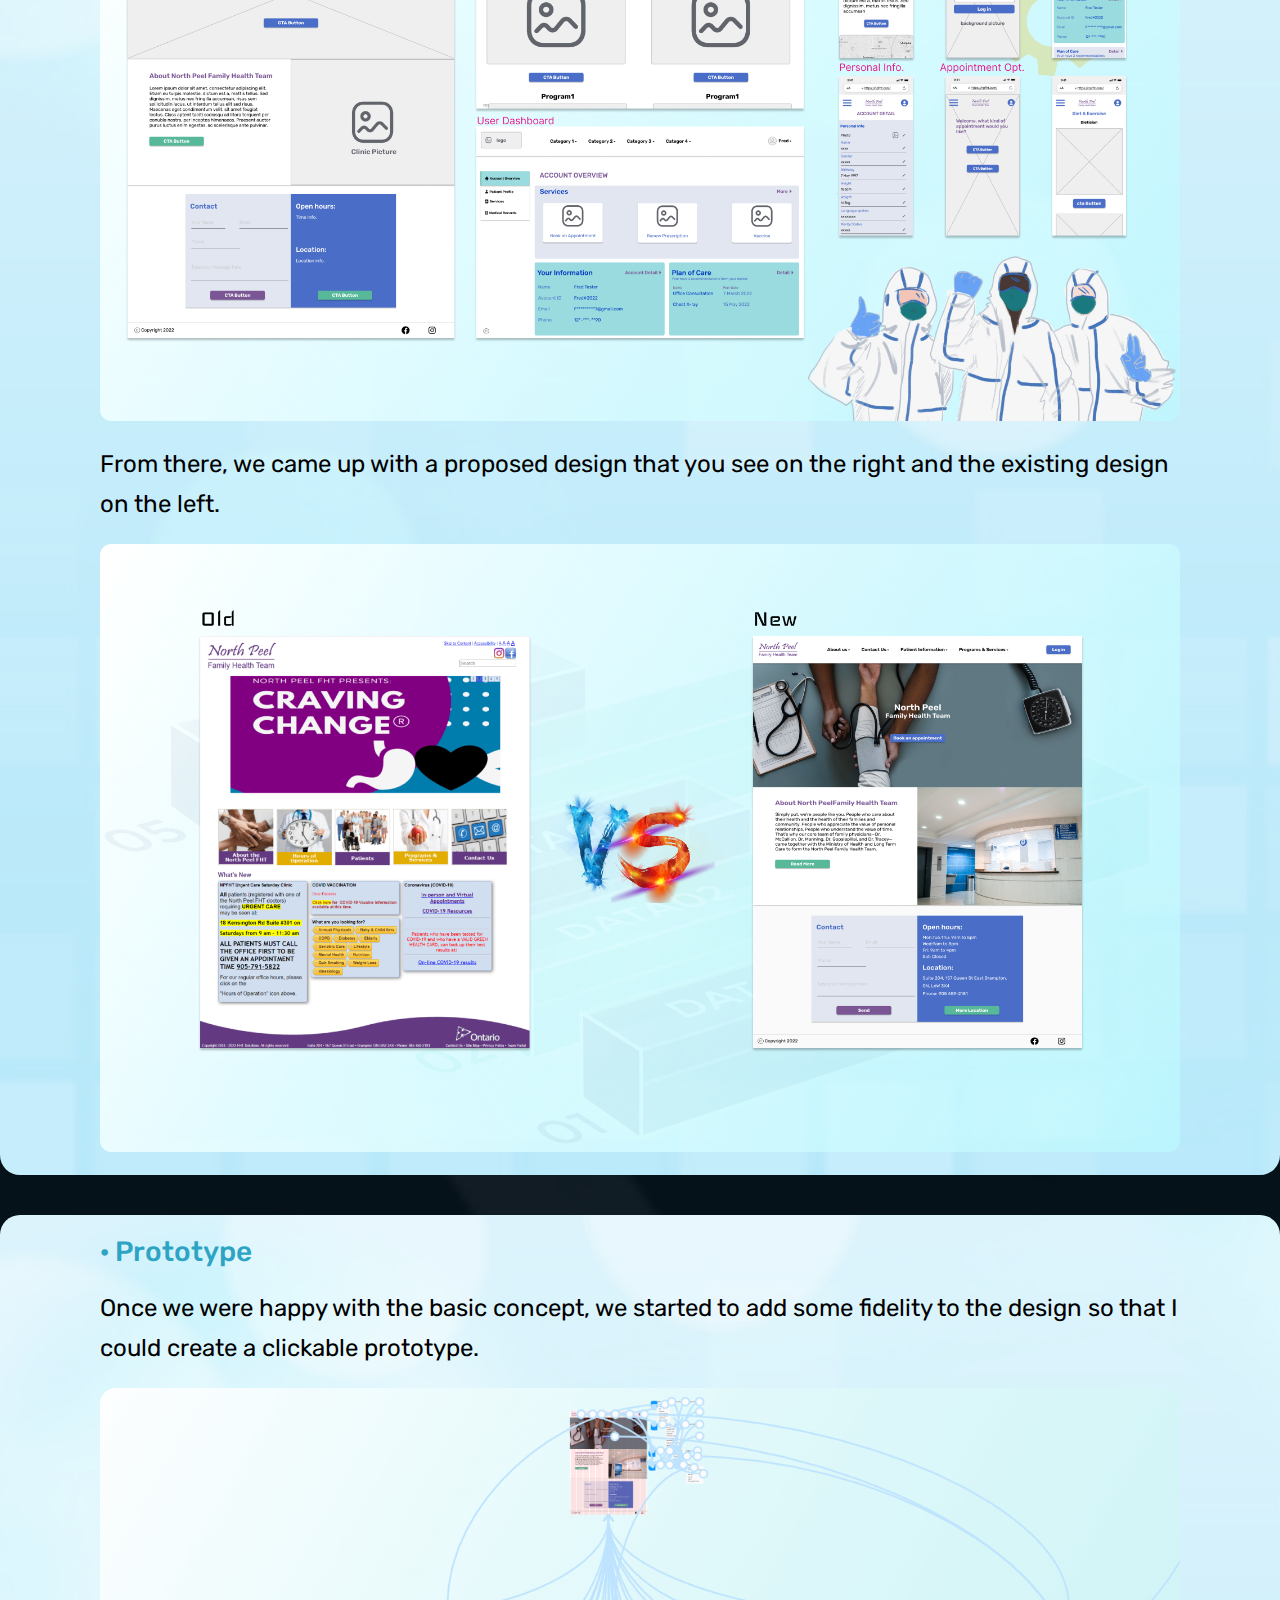
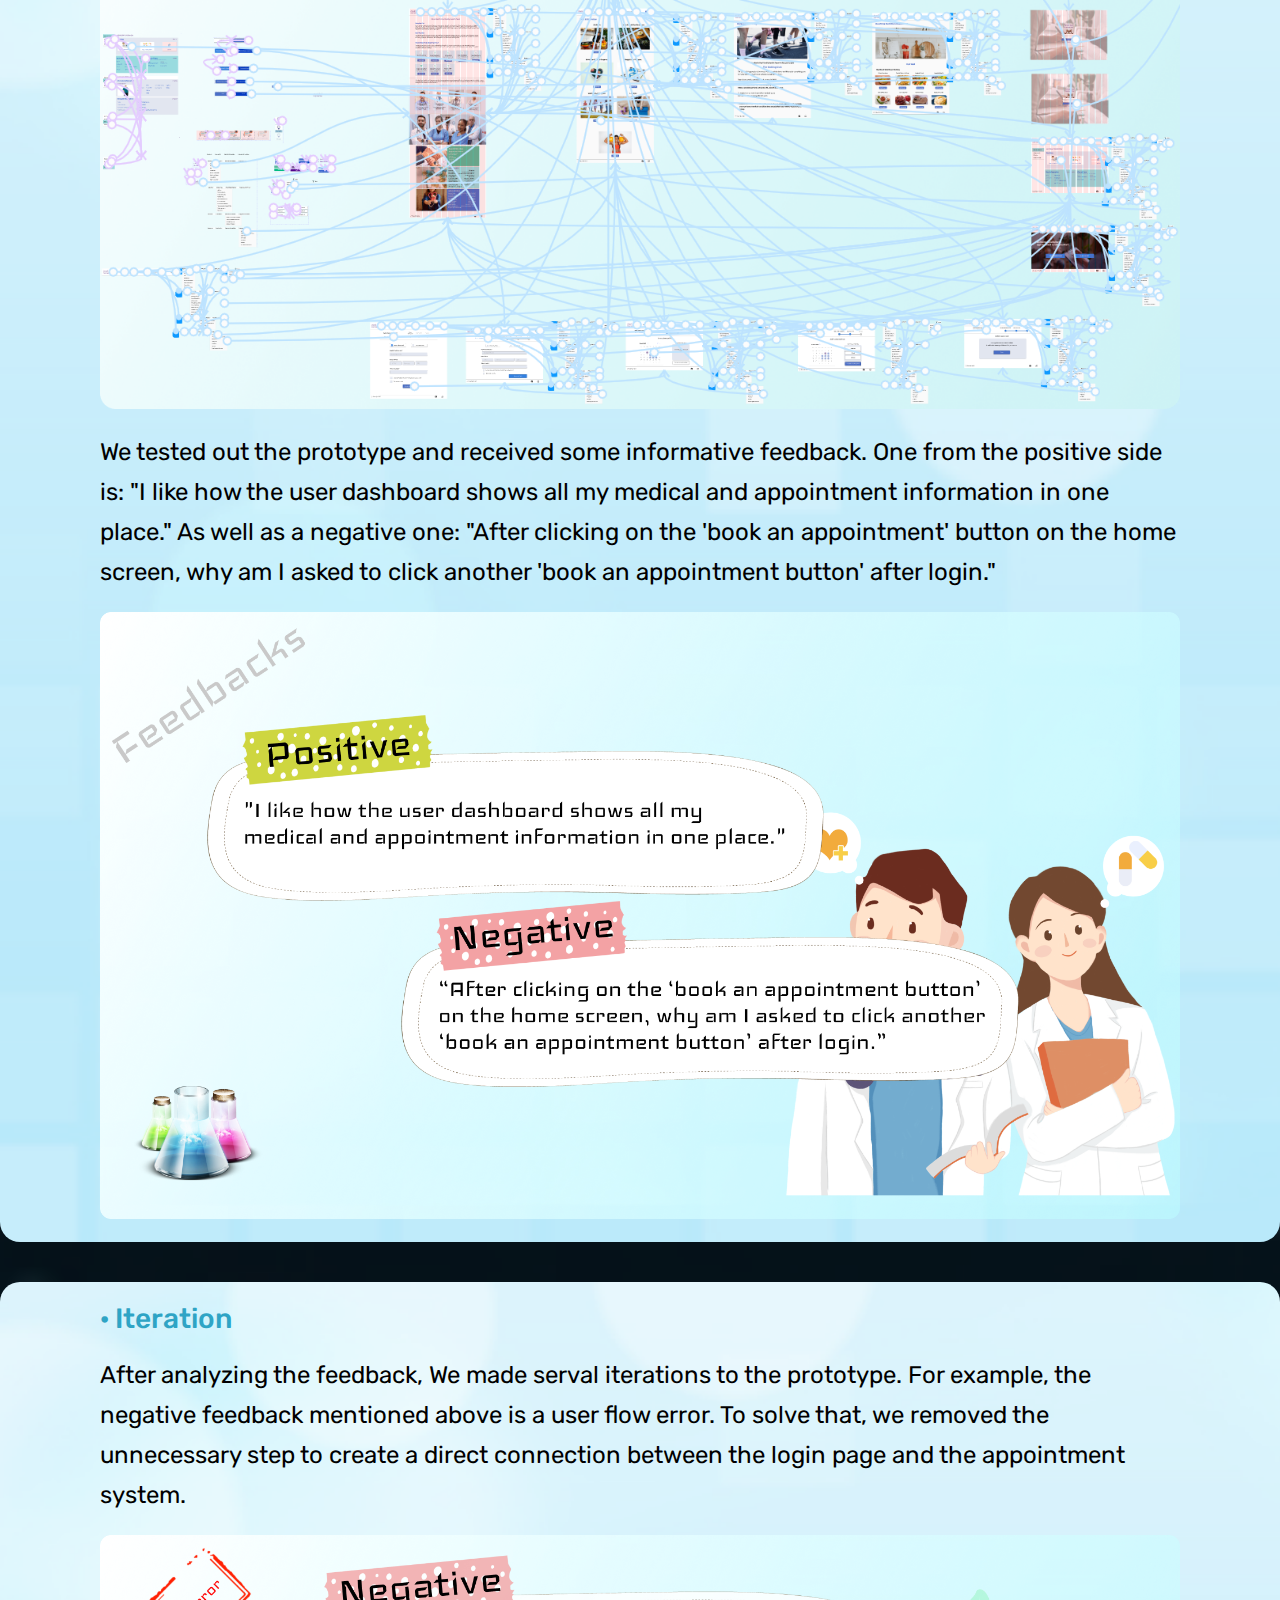
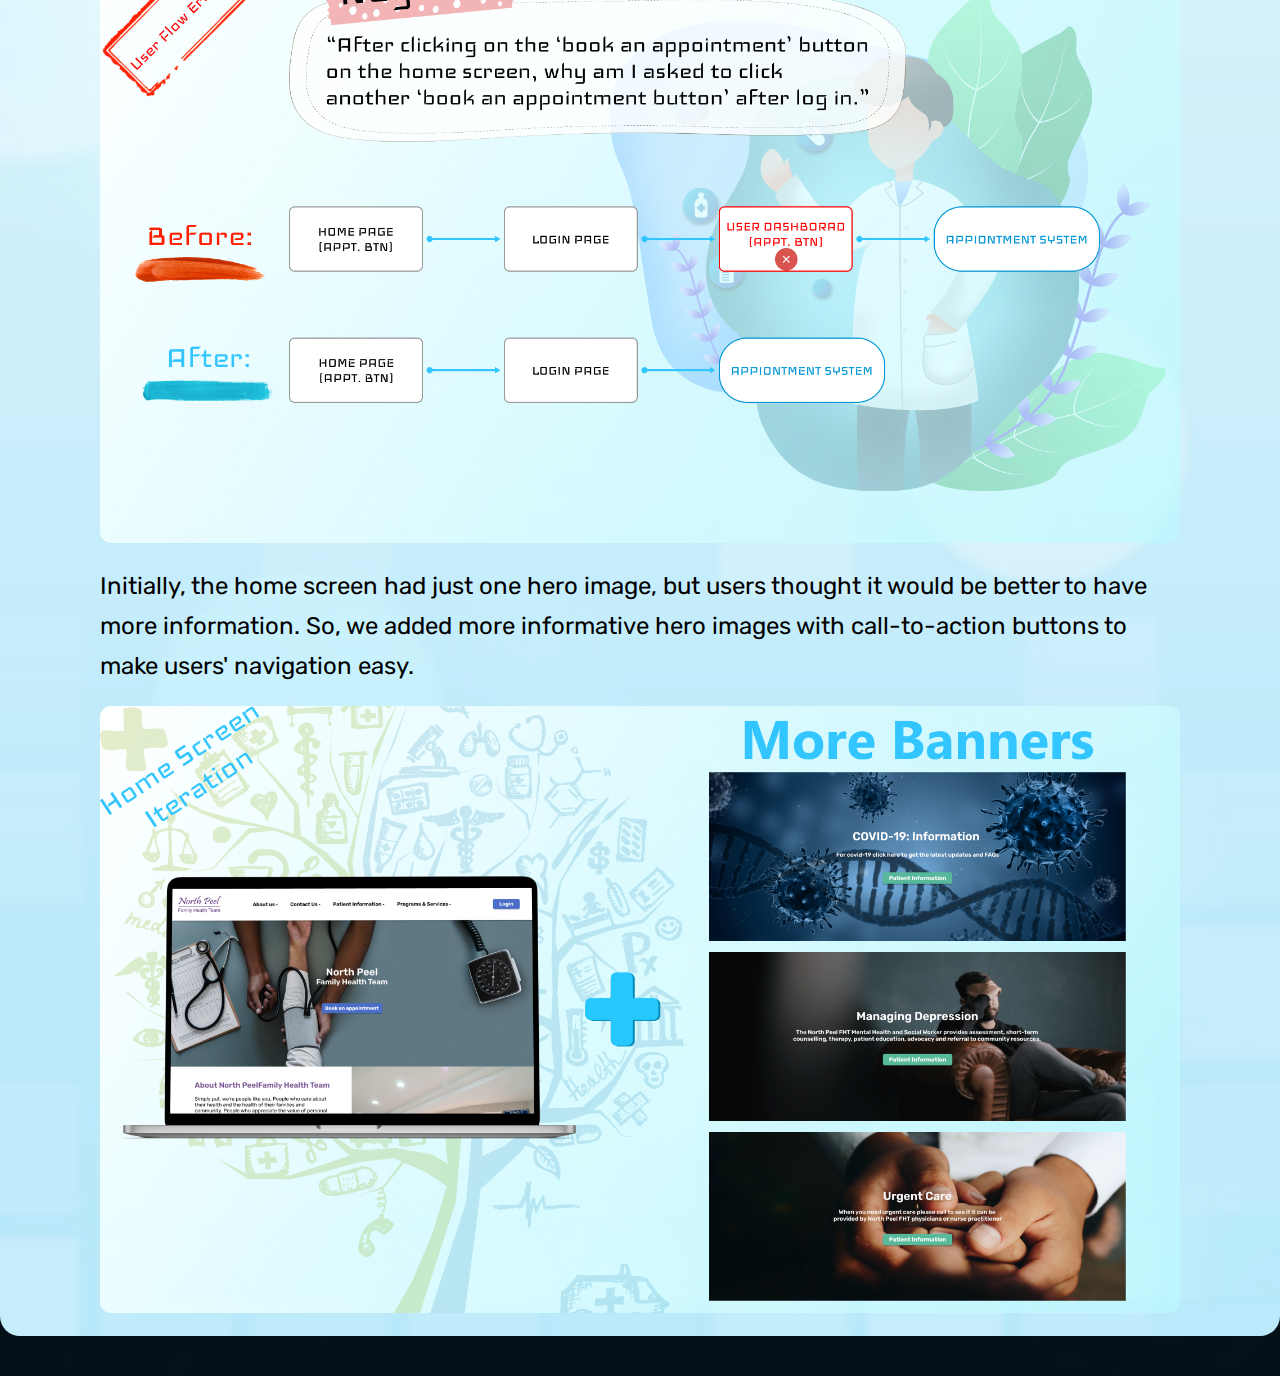
==== commit c7d6e7fd: "project update" ====
--- a/Project1.html
+++ b/Project1.html
@@ -281,7 +281,8 @@
 
         <h2 class="subtitle">· Wireframes</h2>
 
-        <p class="text">Moving ahead, we sketched a couple of wireframes.</p>  
+        <p class="text">Moving ahead, we sketched a couple of wireframes and added serval new functions. We created a secure portal 
+          where users could use their ID and password to log in to their user dashboard. On the dashboard page, users can have access to their medical services and patient profile.</p>  
 
         <div class="wireframe_img">
 
@@ -299,8 +300,67 @@
 
       </div>
         
-    
-
+    </div>
+
+  </section>
+
+
+  <section id="prototype">
+
+    <div class="container">
+
+      <div class="prototype">
+
+        <h2 class="subtitle">· Prototype</h2>
+
+        <p class="text">Once we were happy with the basic concept, we started to add some fidelity to the design so that I could create a clickable prototype.</p>  
+
+        <div class="prototype_img">
+
+            <img src="img/project1/prototype.png" alt="prototype_picture">
+  
+        </div>          
+        
+        <p class="text">We tested out the prototype and received some informative feedback. One from the positive side is: "I like how the user dashboard shows all my medical and appointment information in one place." As well as a negative one: "After clicking on the 'book an appointment' button on the home screen, why am I asked to click another 'book an appointment button' after login." </p> 
+        
+        <div class="prototype_img">
+
+          <img src="img/project1/feedback.png" alt="feedback_picture">
+
+      </div>   
+
+      </div>
+        
+    </div>
+
+  </section>
+
+  <section id="iteration">
+
+    <div class="container">
+
+      <div class="iteration">
+
+        <h2 class="subtitle">· Iteration</h2>
+
+        <p class="text">After analyzing the feedback, We made serval iterations to the prototype. For example, the negative feedback mentioned above is a user flow error. To solve that, we removed the unnecessary step to create a direct connection between the login page and the appointment system.</p>  
+
+        <div class="iteration_img">
+
+            <img src="img/project1/itr.png" alt="UesrFlowIteration_picture">
+  
+        </div>          
+        
+        <p class="text">Initially, the home screen had just one hero image, but users thought it would be better to have more information. So, we added more informative hero images with call-to-action buttons to make users' navigation easy. </p> 
+        
+        <div class="iteration_img">
+
+          <img src="img/project1/itr_homescreen.png" alt="HomeScreenIteration_picture">
+
+      </div>   
+
+      </div>
+        
     </div>
 
   </section>
--- a/css/project1.css
+++ b/css/project1.css
@@ -481,6 +481,7 @@
 	background-size: cover;
 }
 
+
 #develop .subtitle{
 	margin:20px 0;
 	text-align: left;
@@ -503,7 +504,7 @@
 }
 
 #develop1 .container{
-	height: auto;
+	min-height: auto;
 	align-items: flex-start;
 }
 
@@ -516,10 +517,59 @@
 #develop1 .wireframe_img{
 	margin: 20px 0;
 }
-
-
 /* End Develop1 Section */
 
+/* Prototype Section */
+#prototype{
+	max-width: 1280px;
+	margin: 0 auto;
+	padding: 0 50px;
+	background: url(../img/project1/bg2.png) no-repeat;
+	background-size: cover;
+}
+
+#prototype .container{
+	min-height: auto;
+	align-items: flex-start;
+}
+
+#prototype .subtitle{
+	margin:20px 0;
+	text-align: left;
+	color:#2EA4C5;
+}
+
+#prototype .prototype_img{
+	margin: 20px 0;
+}
+
+/* End Prototype Section */
+
+/* Iteration Section */
+
+#iteration{
+	max-width: 1280px;
+	margin: 0 auto;
+	padding: 0 50px;
+	background: url(../img/project1/bg2.png) no-repeat;
+	background-size: cover;
+}
+
+#iteration .container{
+	min-height: auto;
+	align-items: flex-start;
+}
+
+#iteration .subtitle{
+	margin:20px 0;
+	text-align: left;
+	color:#2EA4C5;
+}
+
+#iteration .iteration_img{
+	margin: 20px 0;
+}
+/* End Iteration Section */
 @media only screen and (min-width: 768px) {
 	.subtitle{
 		font-size: 2.8rem;
@@ -602,6 +652,18 @@
 	}
 
 	#develop{
+		margin-bottom: 40px;
+	}
+
+	#develop1 {
+		margin-bottom: 40px;
+	}
+
+	#prototype{
+		margin-bottom: 40px;
+	}
+
+	#iteration{
 		margin-bottom: 40px;
 	}
 
@@ -762,6 +824,13 @@
 		margin: 0 50px;
 	}
 
+	#prototype .prototype{
+		margin: 0 50px;
+	}
+
+	#iteration .iteration{
+		margin: 0 50px;
+	}
 
 
 }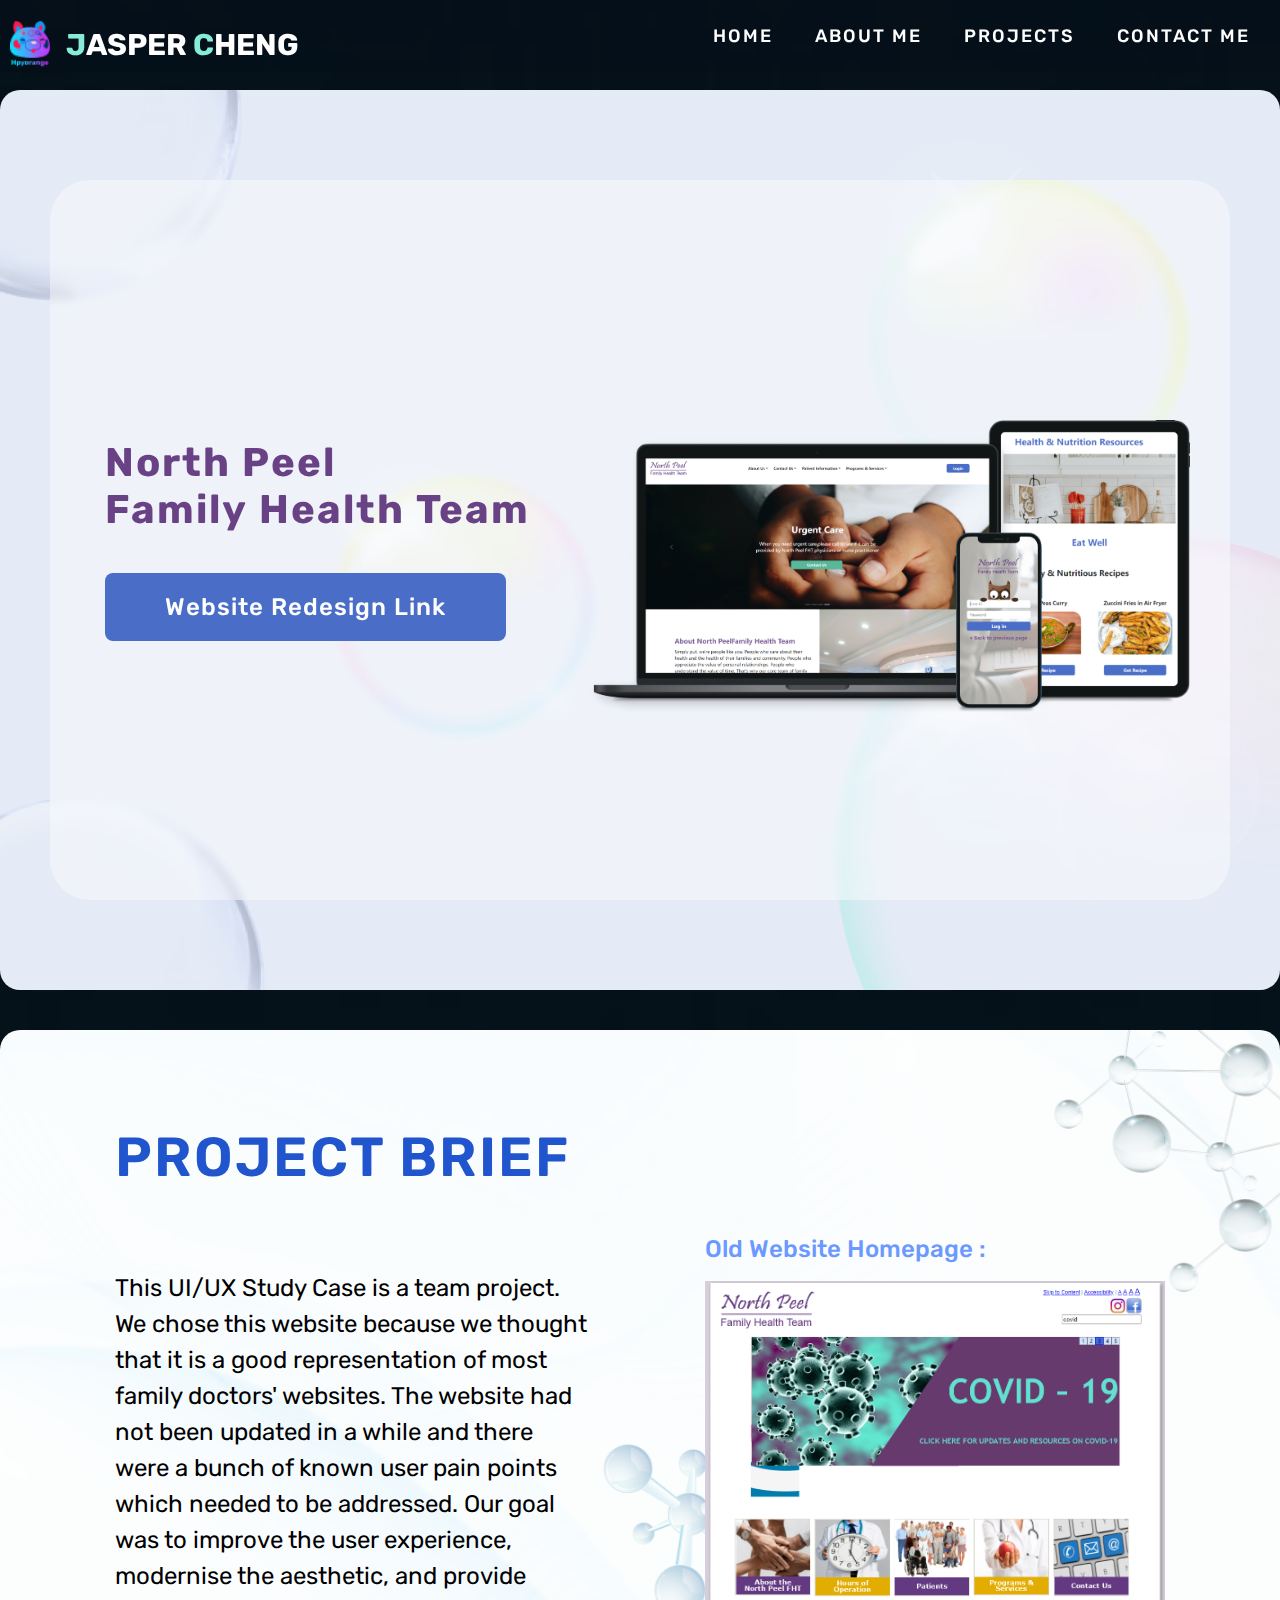
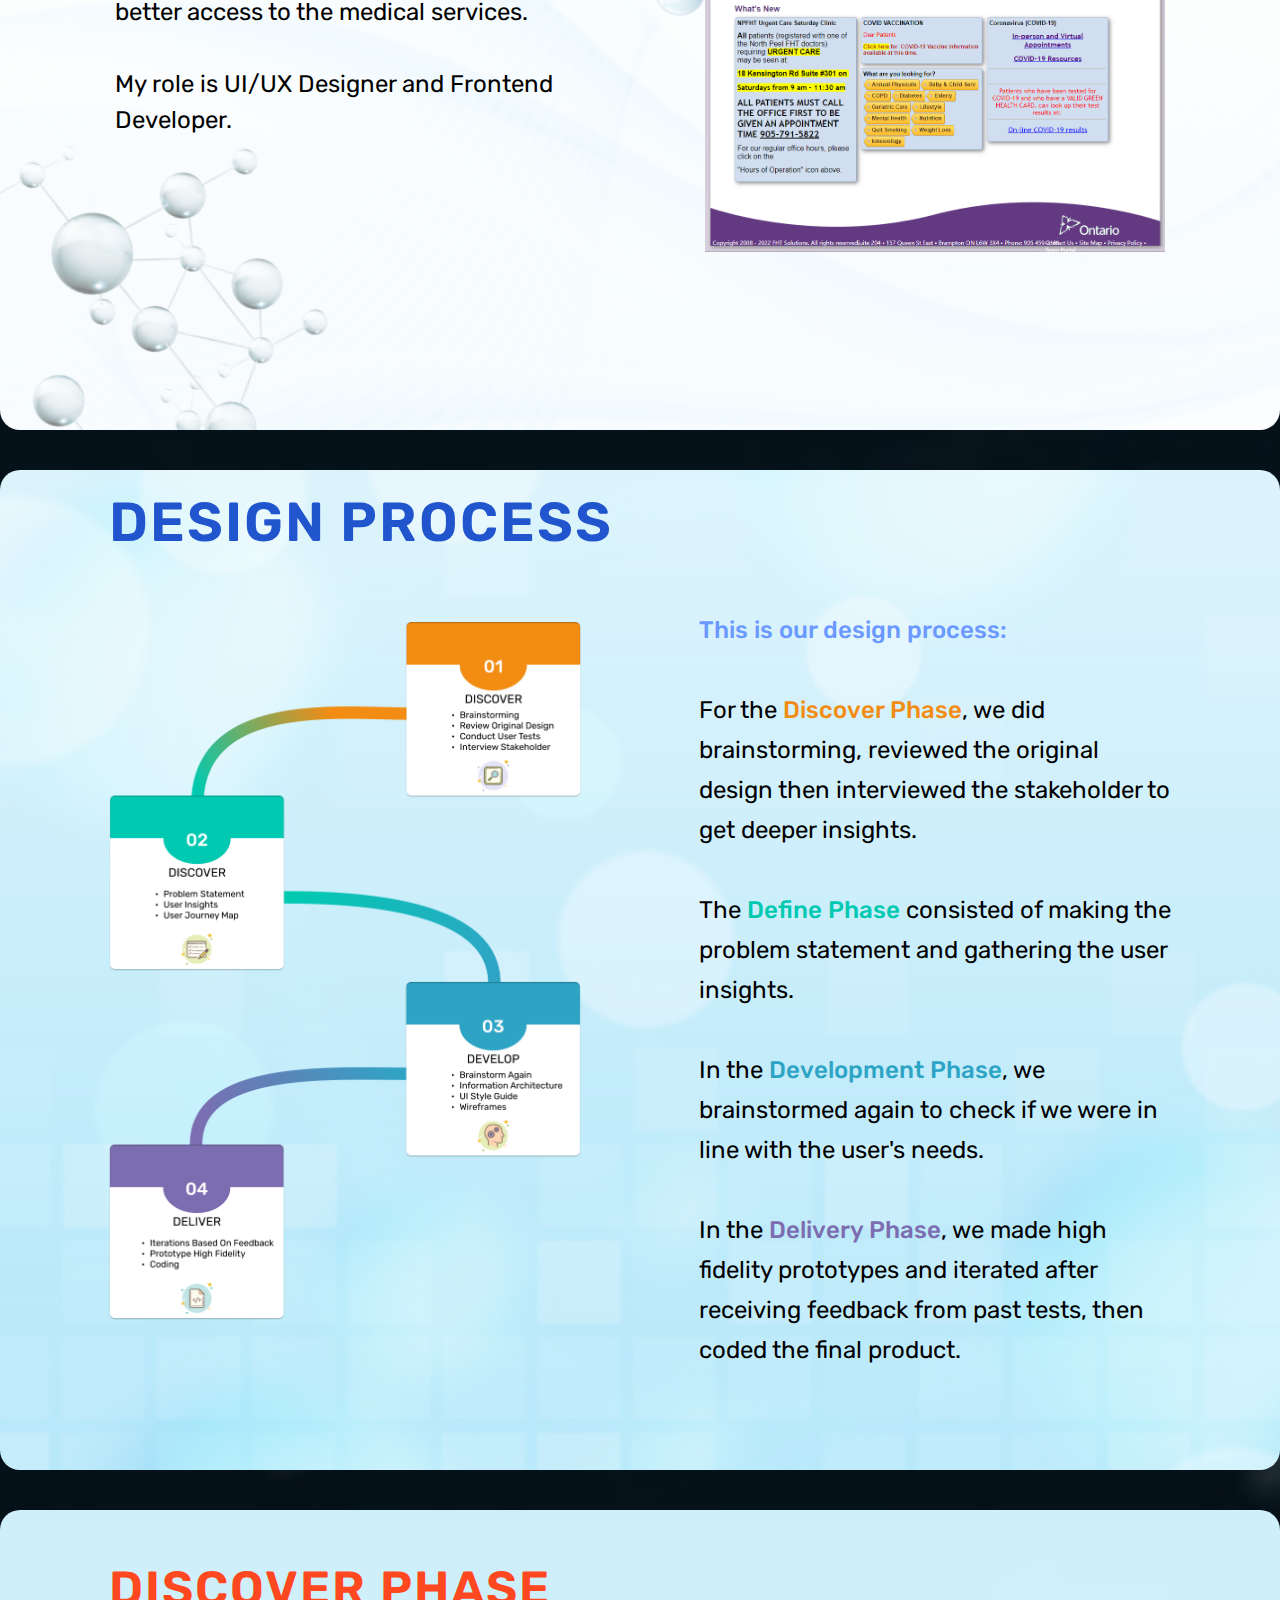
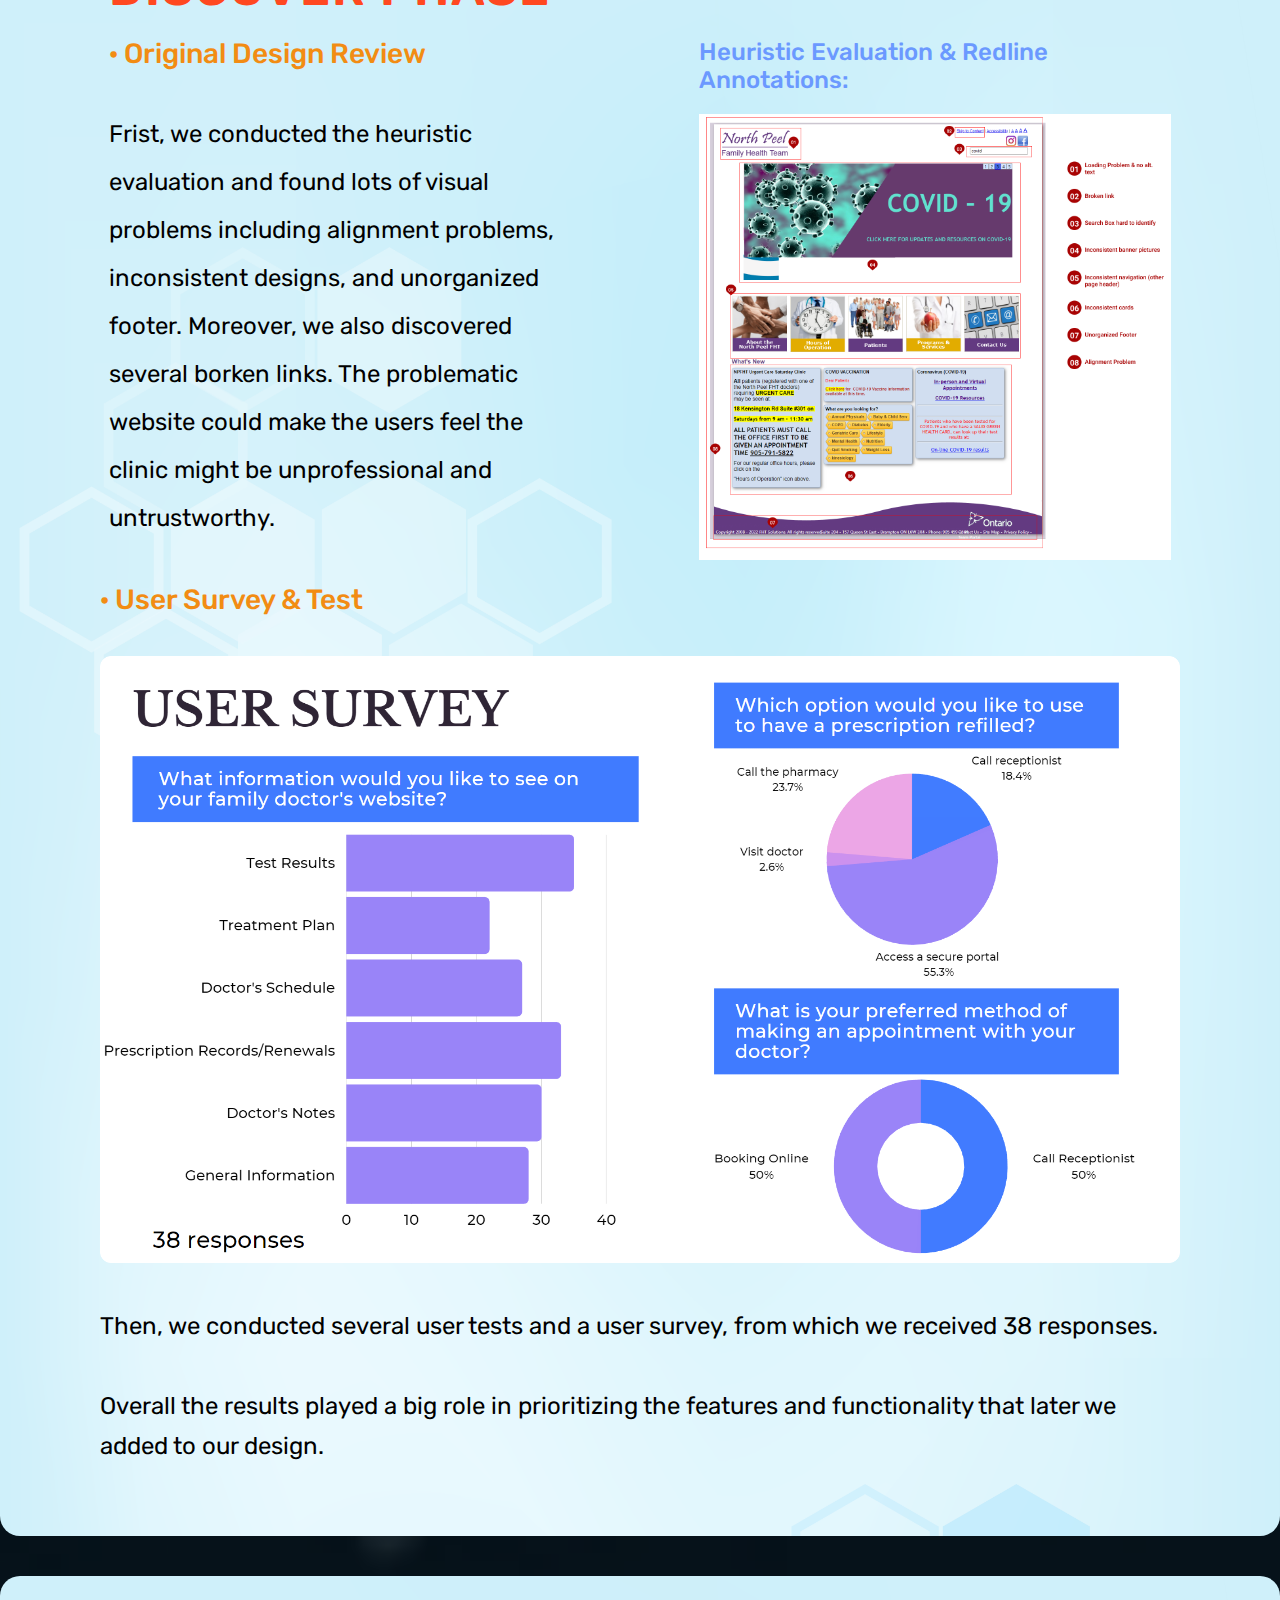
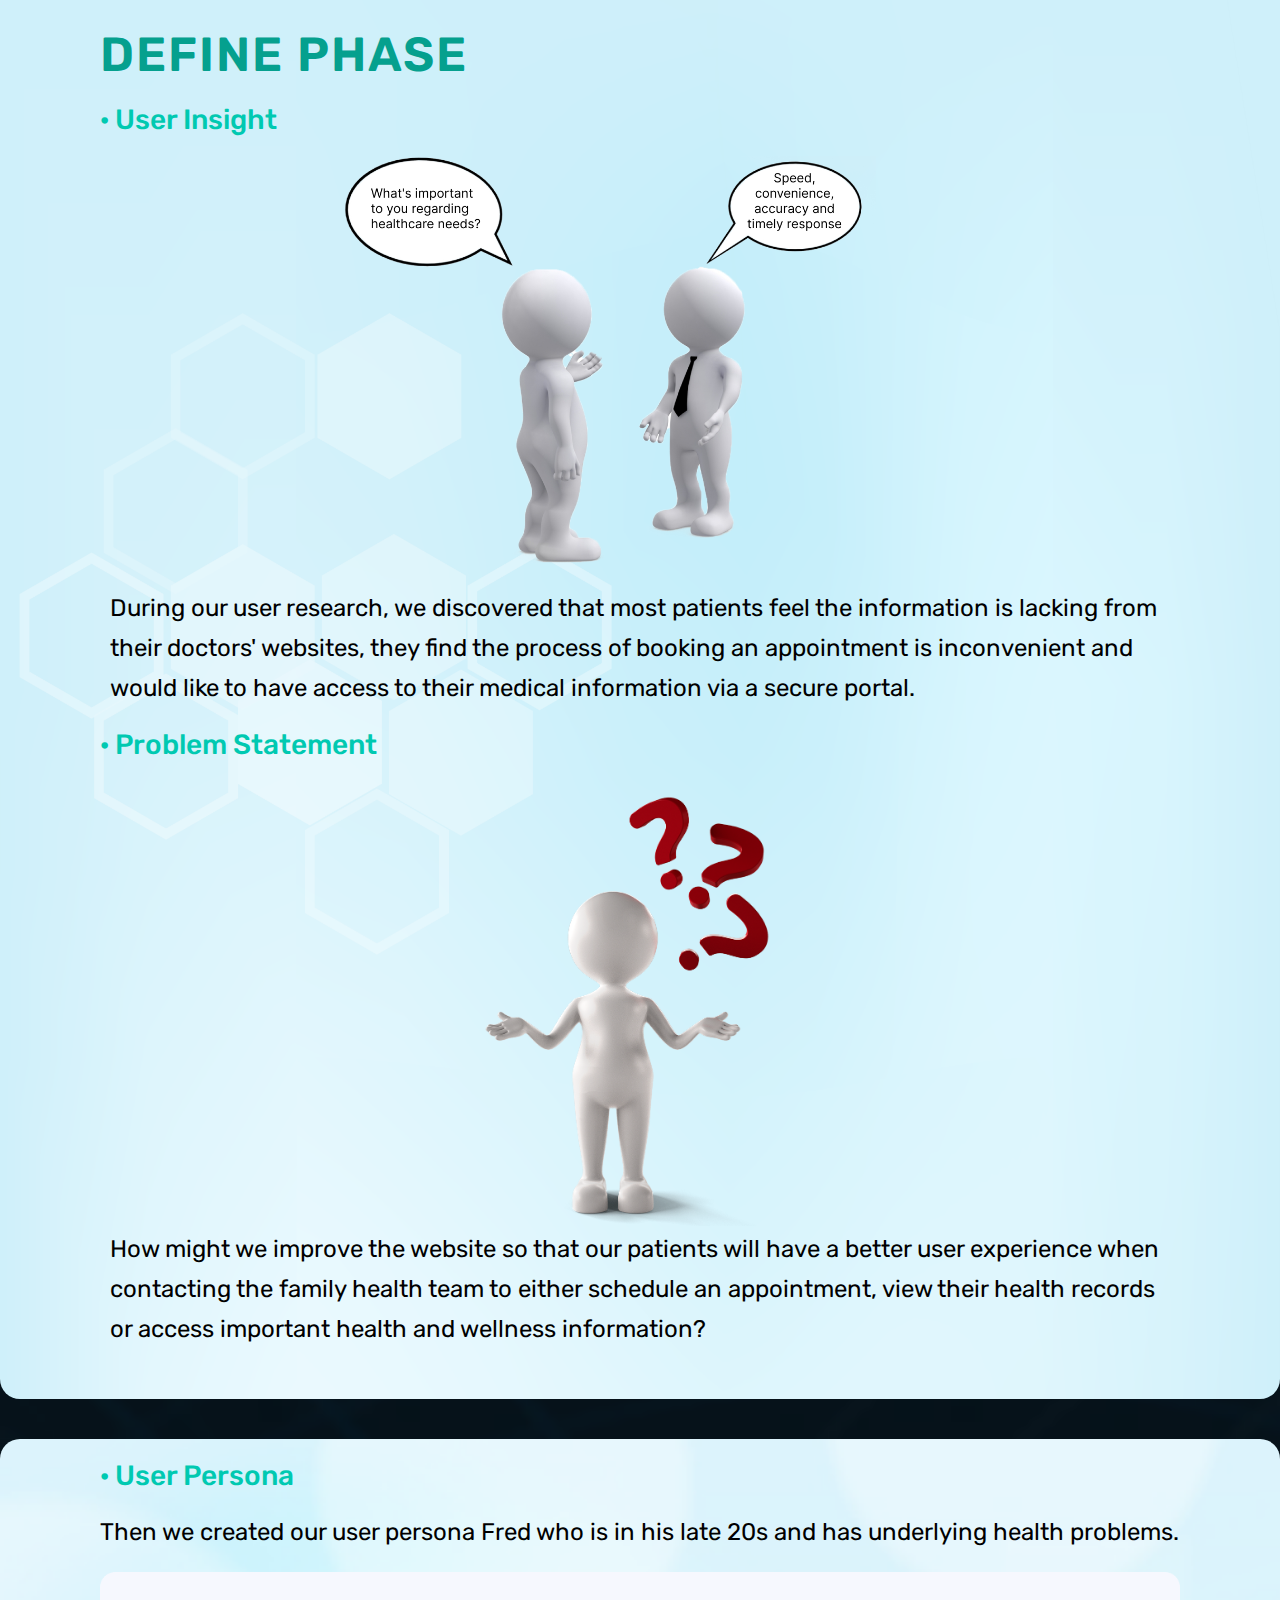
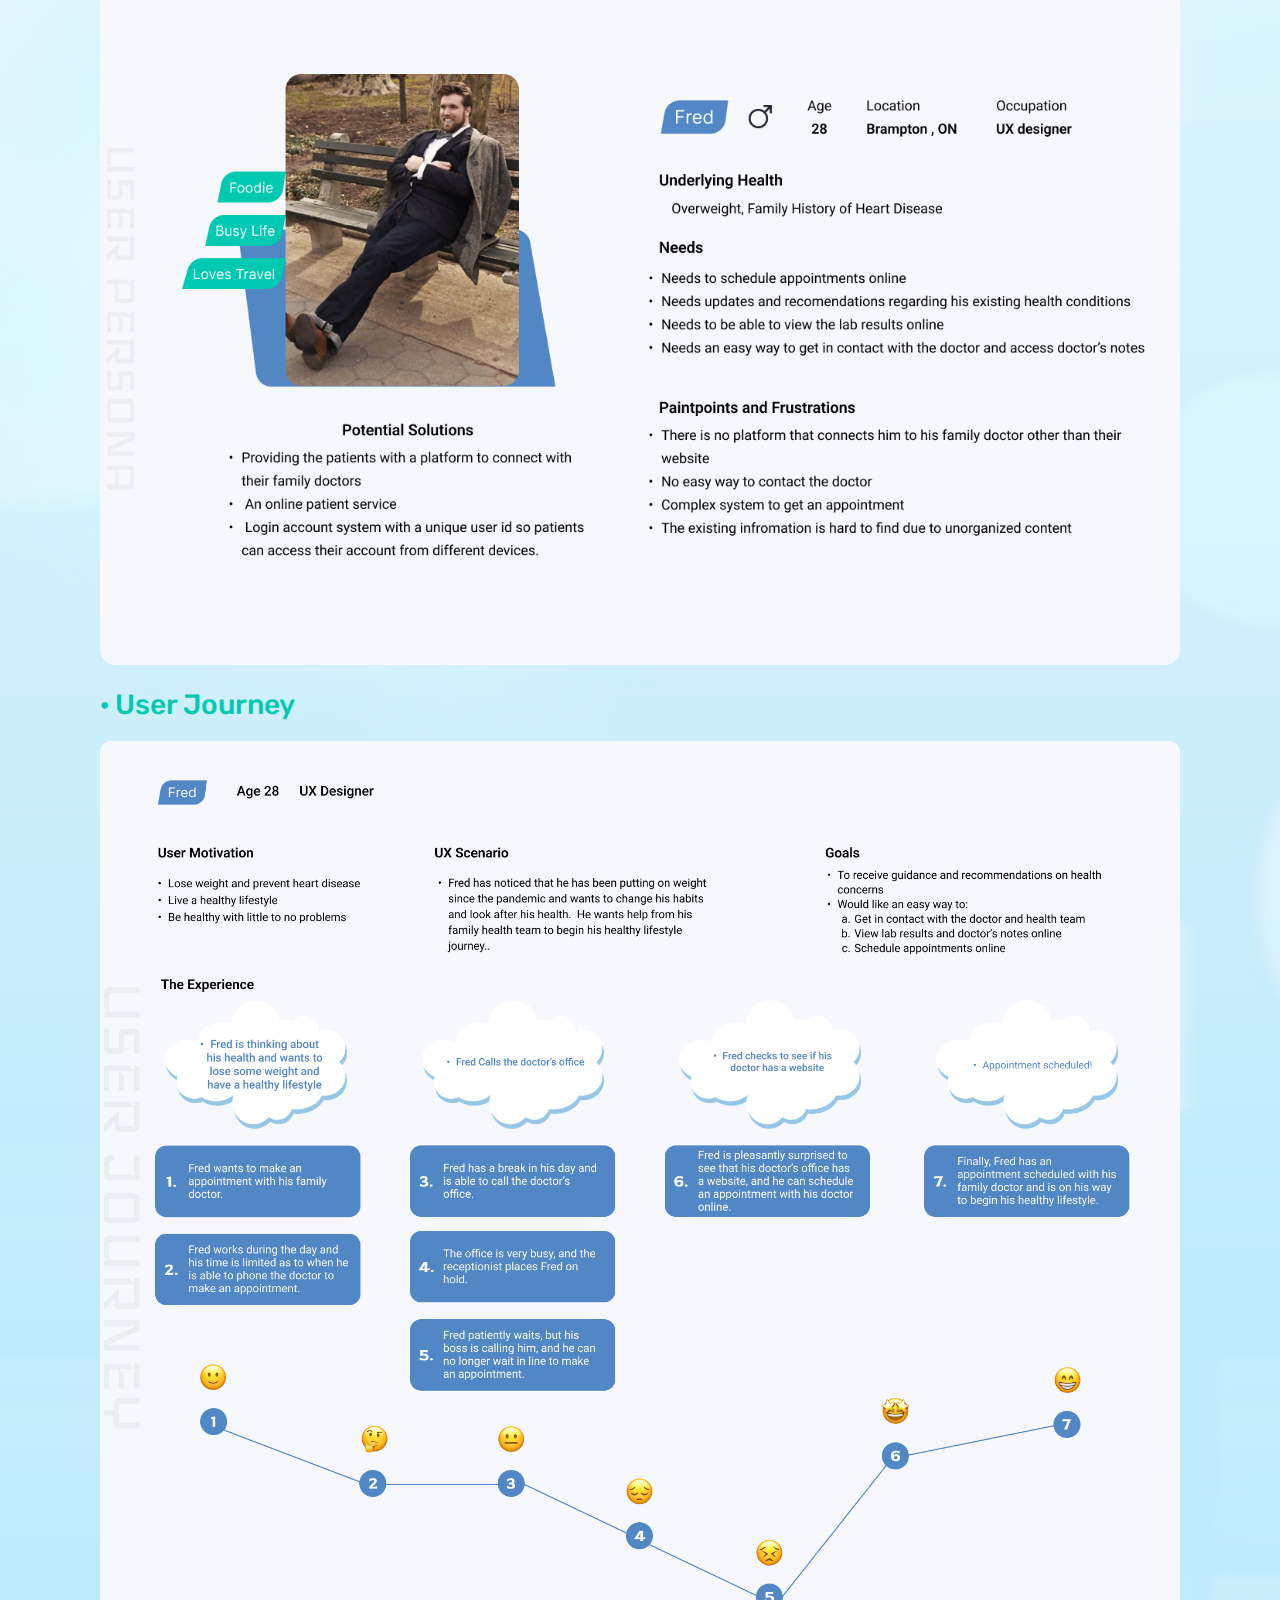
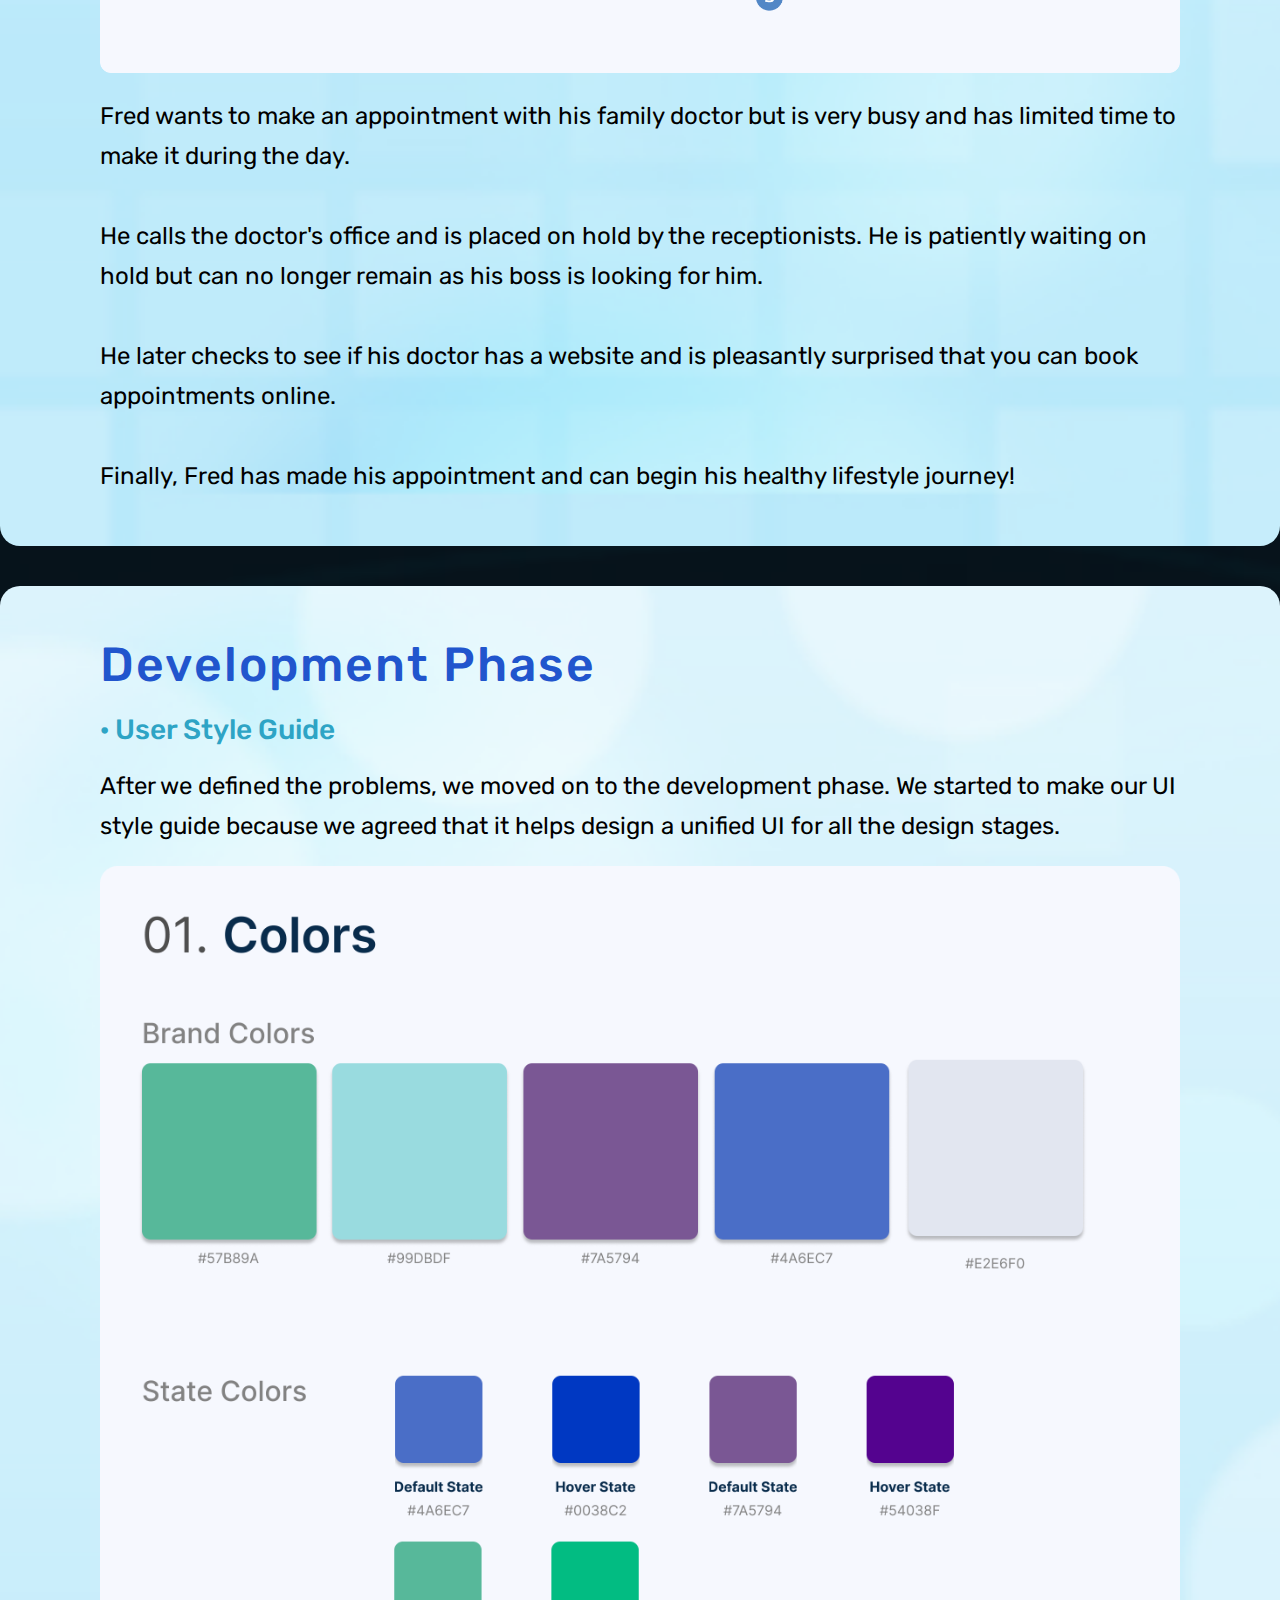
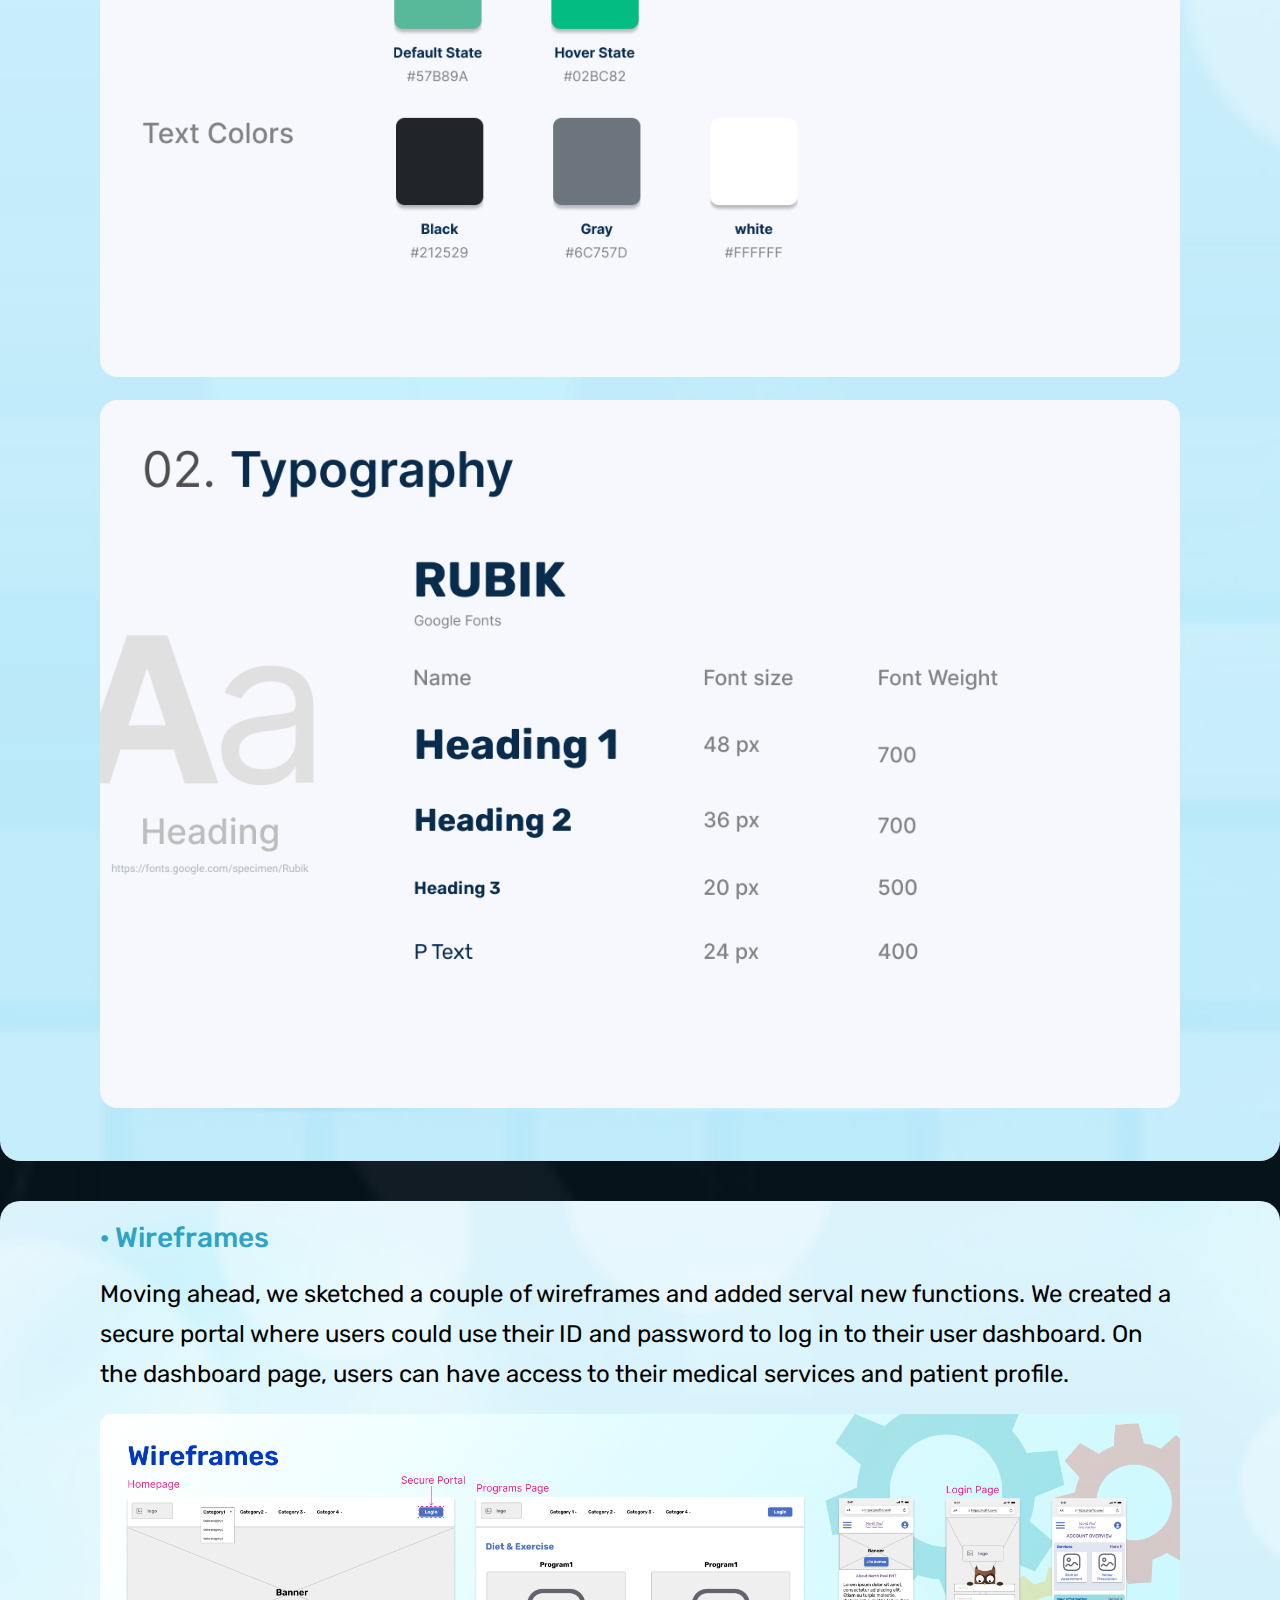
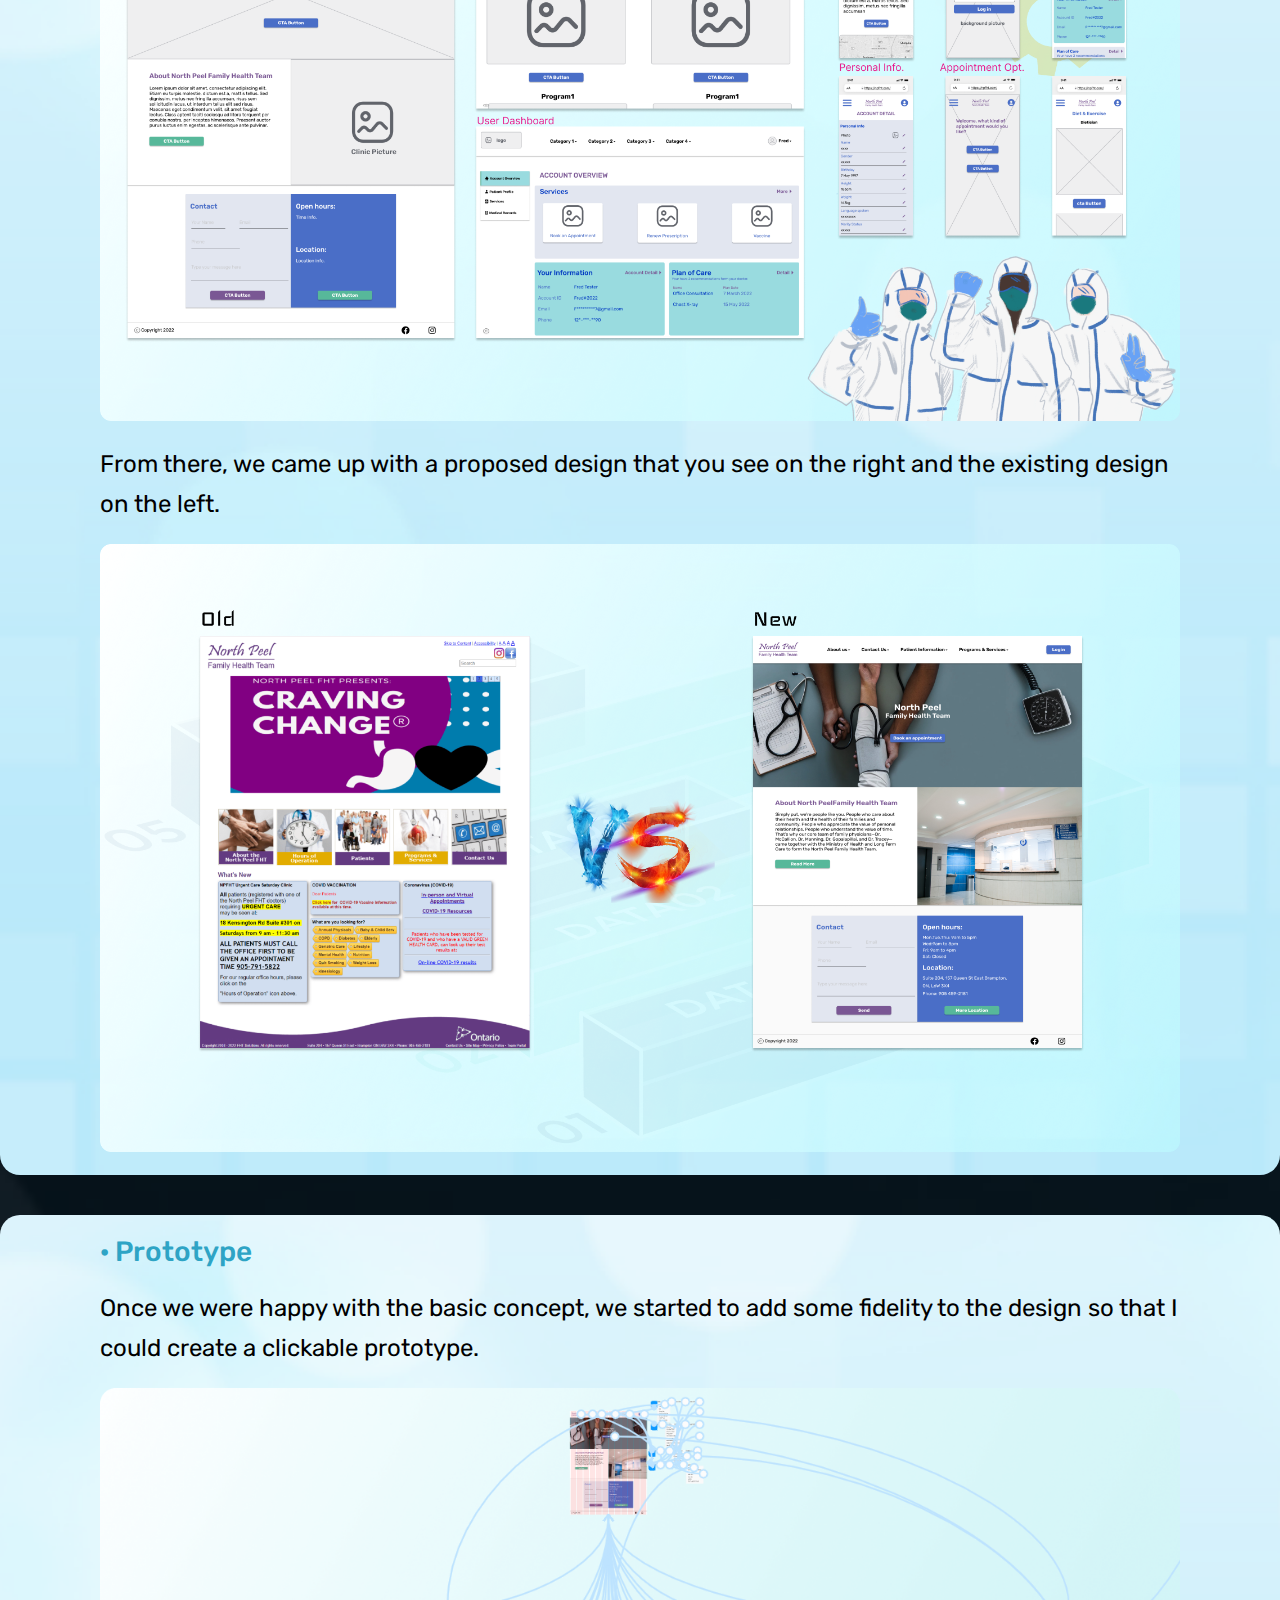
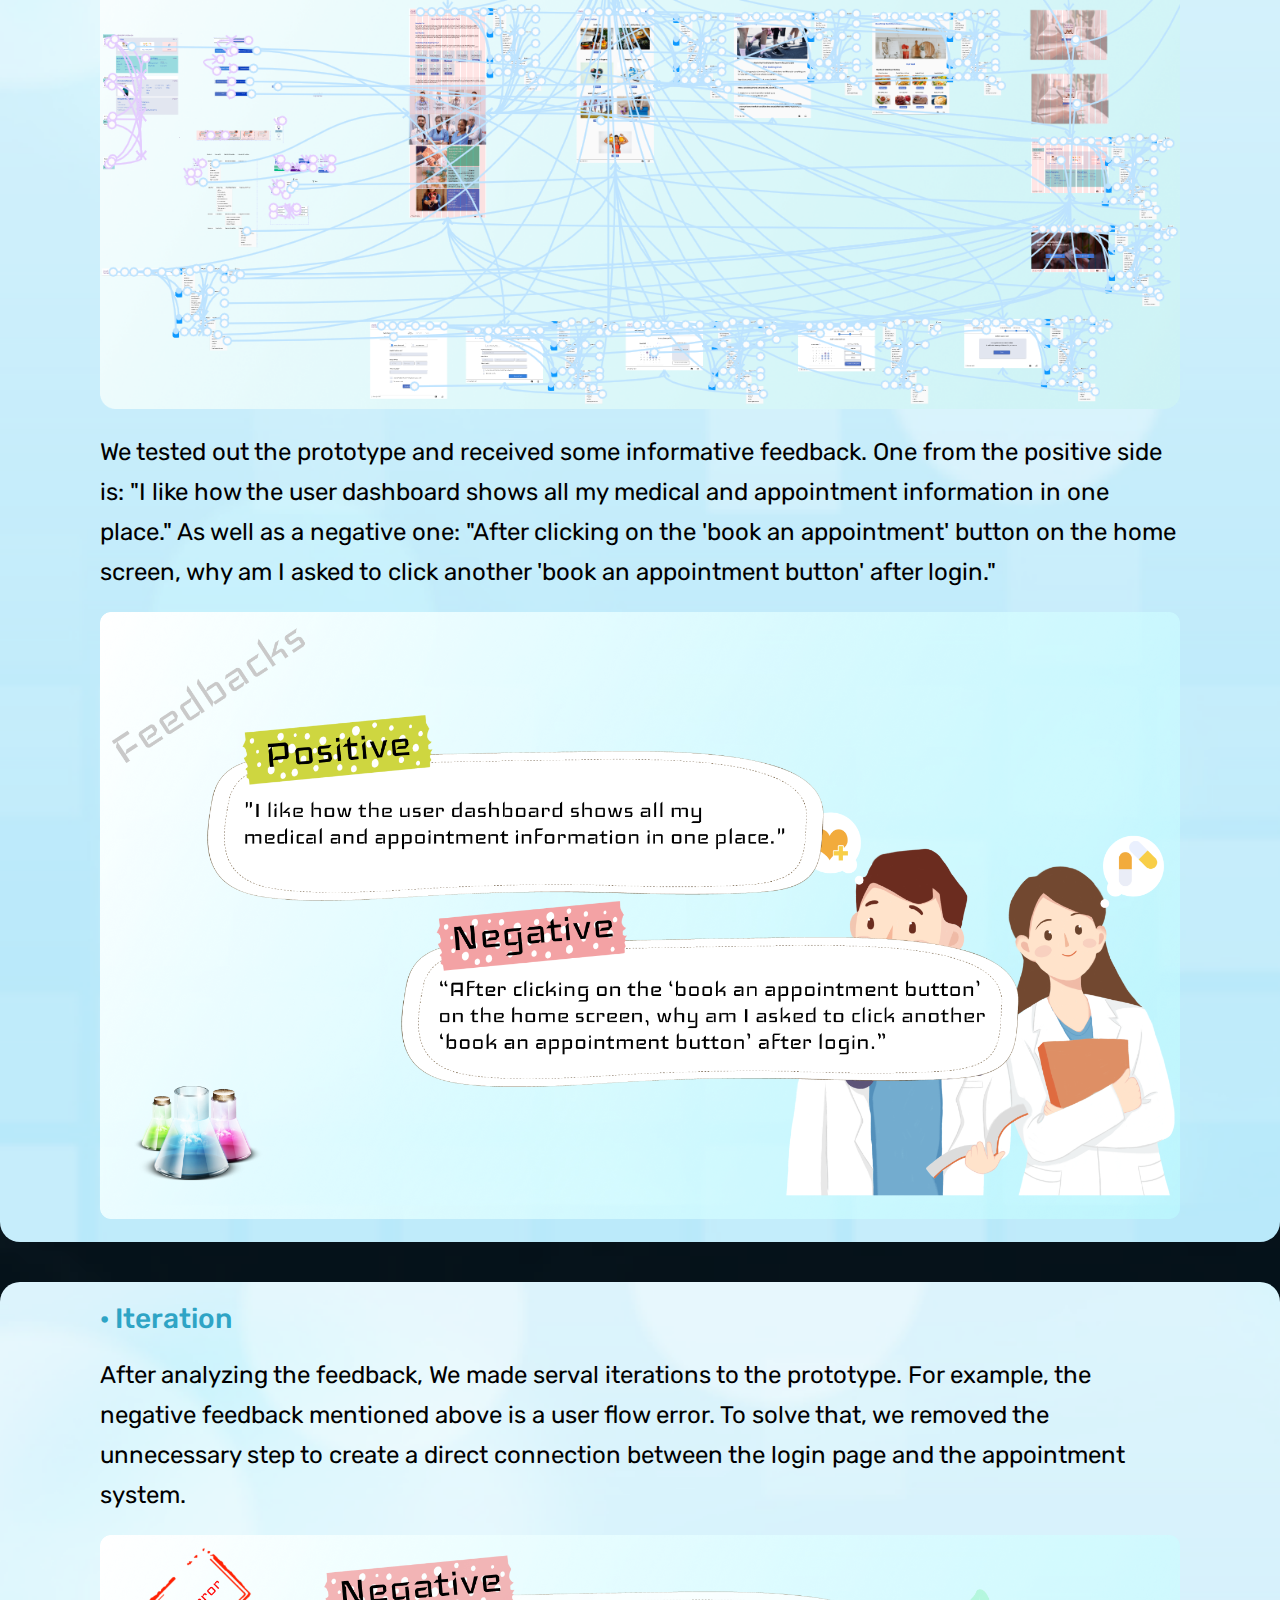
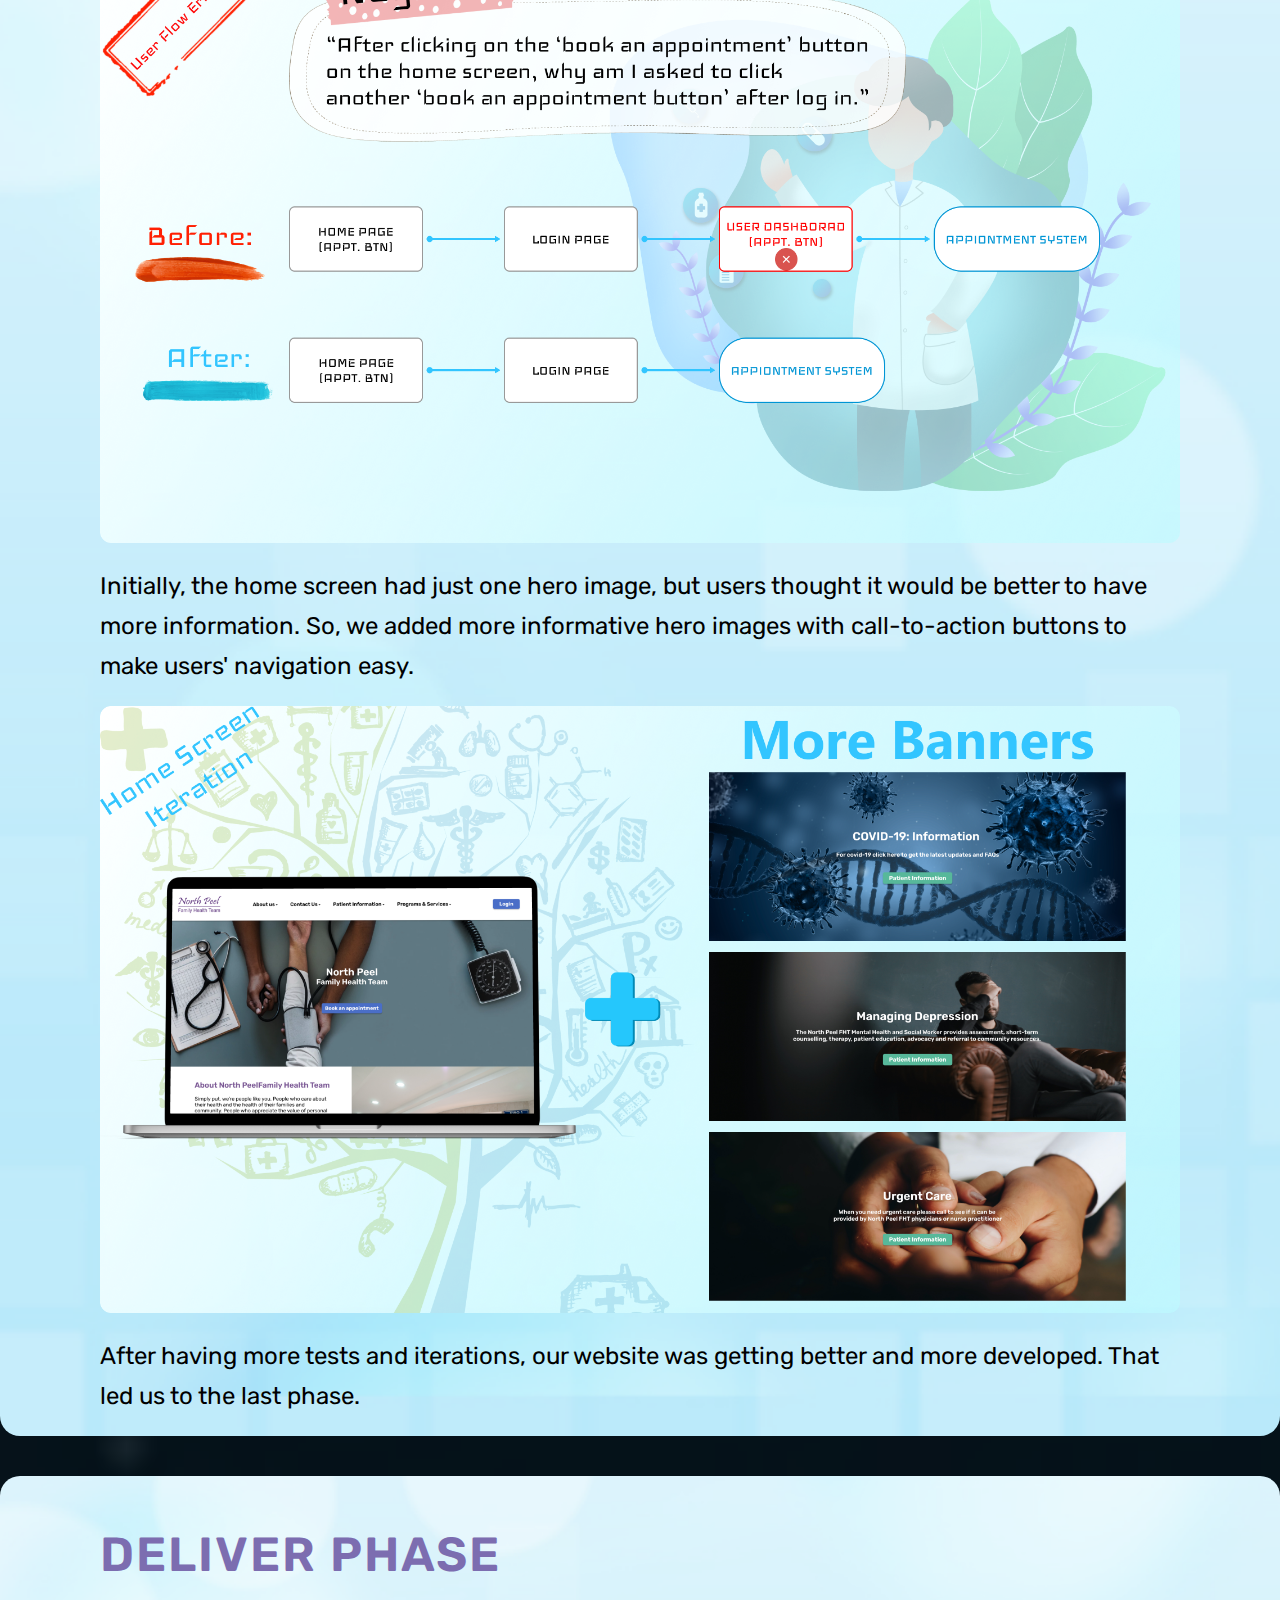
==== commit a487753d: "project1 update" ====
--- a/Project1.html
+++ b/Project1.html
@@ -304,7 +304,6 @@
 
   </section>
 
-
   <section id="prototype">
 
     <div class="container">
@@ -357,13 +356,48 @@
 
           <img src="img/project1/itr_homescreen.png" alt="HomeScreenIteration_picture">
 
-      </div>   
-
-      </div>
-        
-    </div>
-
-  </section>
+      </div> 
+      
+      <p class="text" style="margin-bottom:20px;">After having more tests and iterations, our website was getting better and more developed. That led us to the last phase.</p> 
+
+      </div>
+        
+    </div>
+
+  </section>
+
+  <section id="deliver">
+
+    <div class="container">
+
+      <div class="deliver">
+
+        <h1 class="title">Deliver Phase</h1>
+
+        <h2 class="subtitle">· Coding</h2>
+
+        <p class="text">For the coding part, I used "Bootstrap 5" as a structure because it can save much time for the responsive web design.</p>  
+
+        <div class="deliver_img">
+
+            <img src="img/project1/coding.png" alt="coding_picture">
+  
+        </div>          
+        
+        <h2 class="subtitle">· Demonstration</h2>
+
+        <p class="text">Here is the demonstration of the website redesign.</p>  
+
+        <div class="deliver_img">
+
+            <img src="img/project1/Demo.gif" alt="Demo_gif">
+  
+        </div>
+
+        <a href="https://hpyorange.github.io/Npfht-GroupProject/">Website Link:https://hpyorange.github.io/Npfht-GroupProject/</a>
+
+
+      </div>
 
 
 
--- a/css/project1.css
+++ b/css/project1.css
@@ -570,6 +570,35 @@
 	margin: 20px 0;
 }
 /* End Iteration Section */
+
+/* Deliver Section */
+#deliver{
+	max-width: 1280px;
+	margin: 0 auto;
+	padding: 50px;
+	background: url(../img/project1/bg2.png) no-repeat;
+	background-size: cover;
+}
+
+#deliver .title{
+	font-weight: 600;
+	text-align: left;
+	text-transform: uppercase;
+	color: #7C6DB0;
+}
+
+#deliver .subtitle{
+	margin:20px 0;
+	text-align: left;
+	color:#54038F;
+}
+
+#deliver .deliver_img{
+	margin: 20px 0;
+}
+
+
+/* End Deliver Section */
 @media only screen and (min-width: 768px) {
 	.subtitle{
 		font-size: 2.8rem;
@@ -664,6 +693,10 @@
 	}
 
 	#iteration{
+		margin-bottom: 40px;
+	}
+
+	#deliver{
 		margin-bottom: 40px;
 	}
 
@@ -832,5 +865,9 @@
 		margin: 0 50px;
 	}
 
+	#deliver .deliver{
+		margin: 0 50px;
+	}
+
 
 }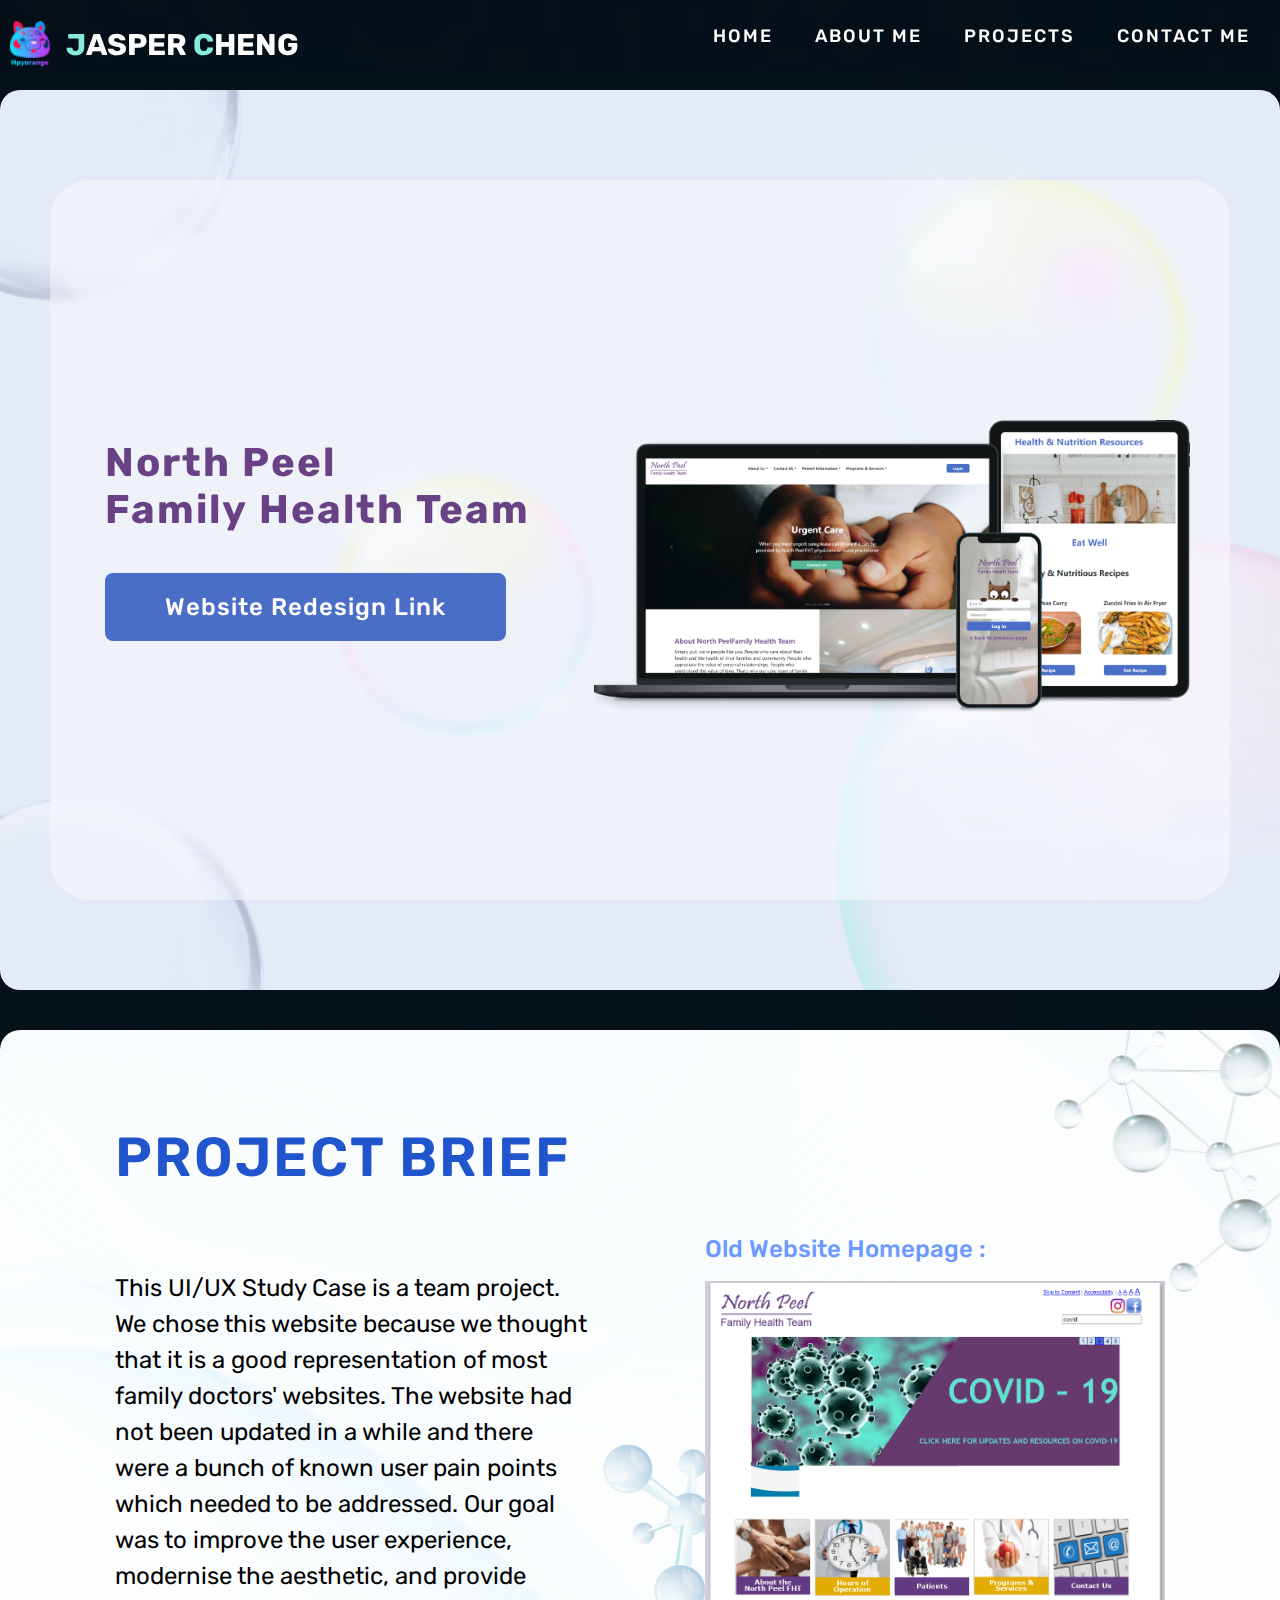
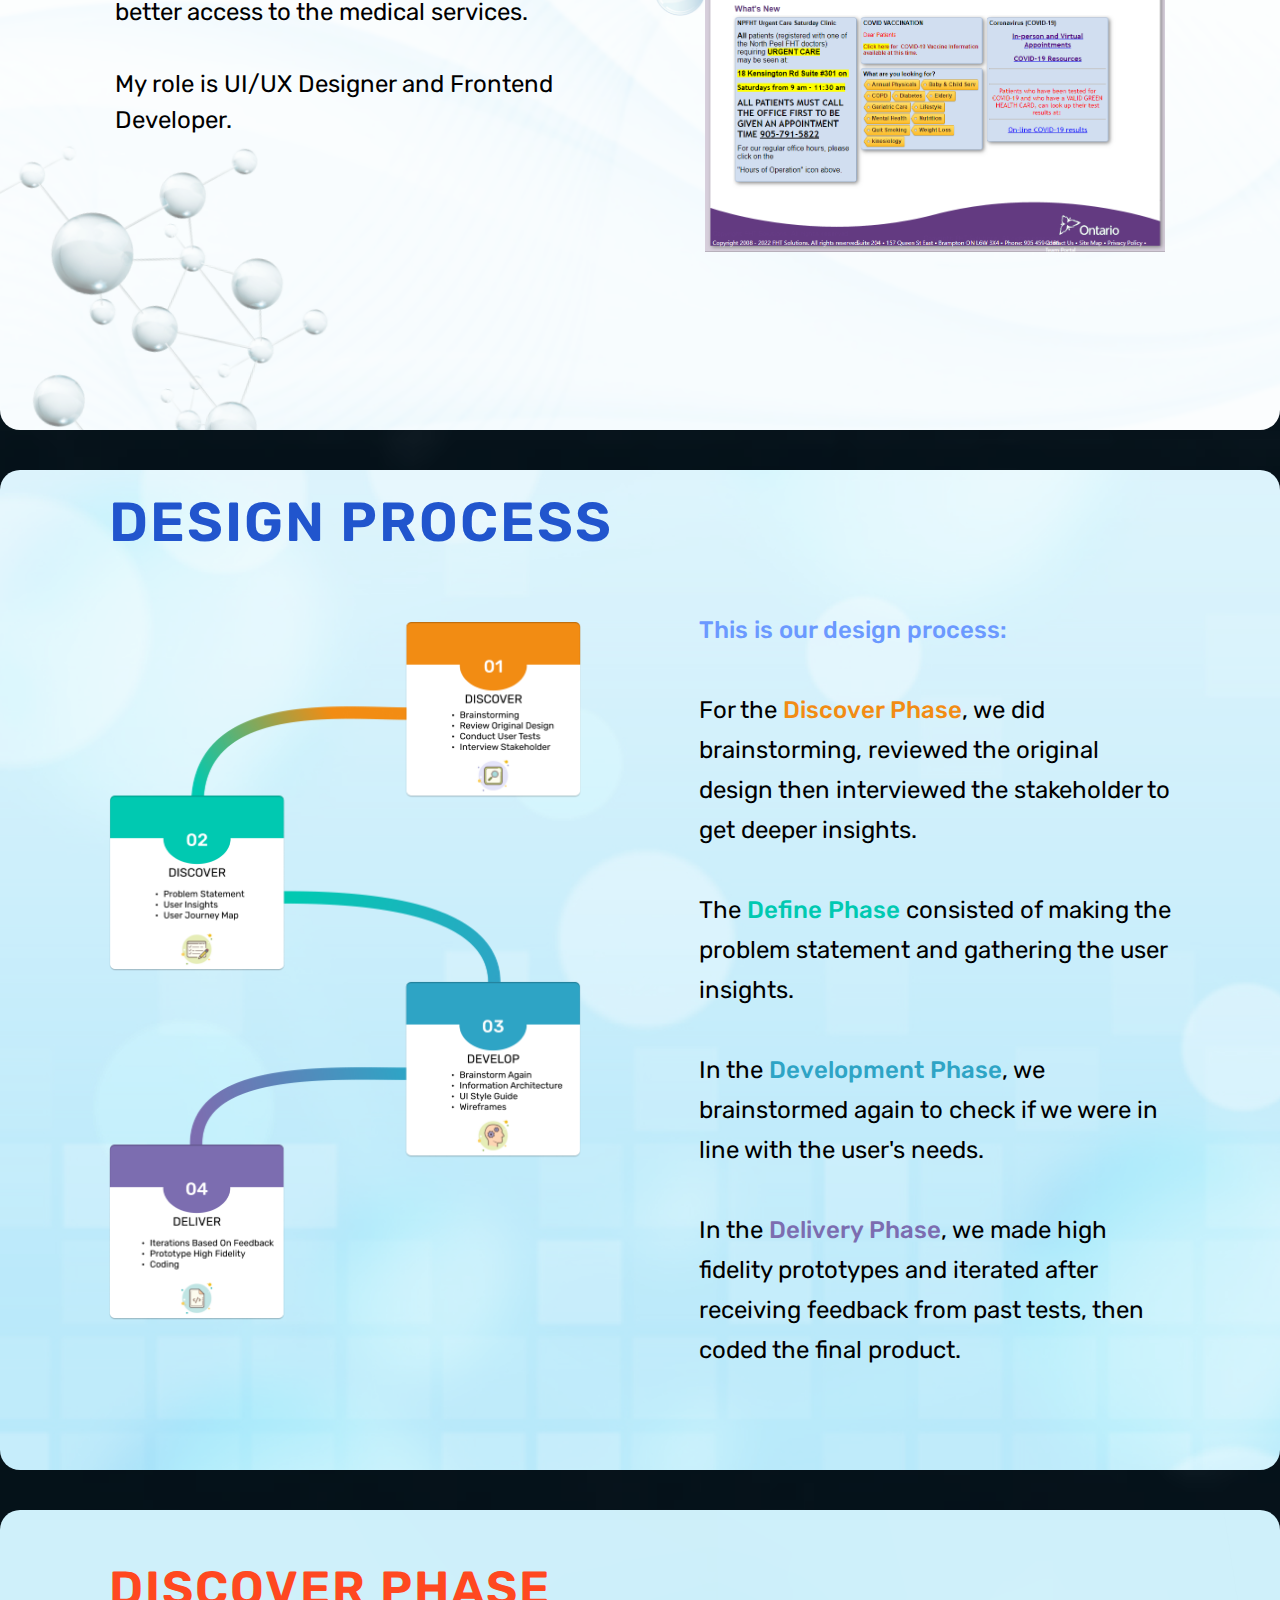
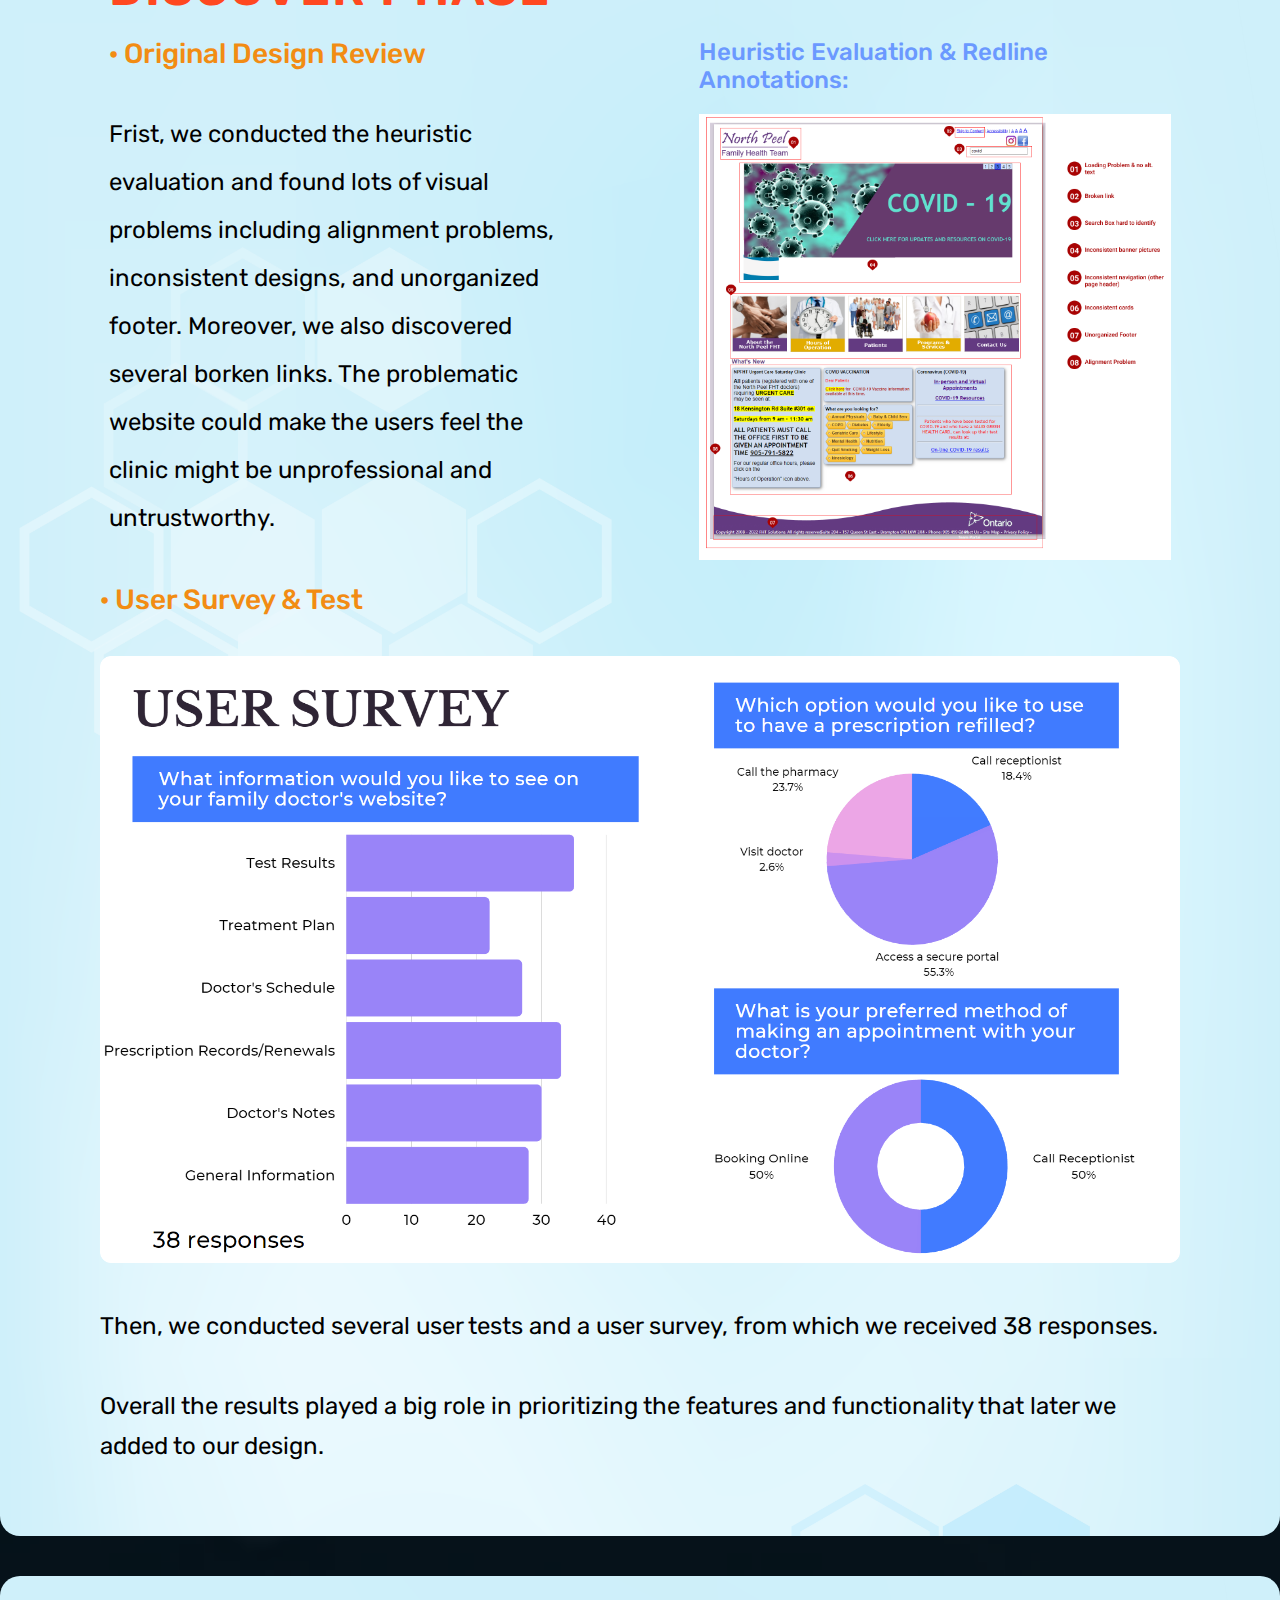
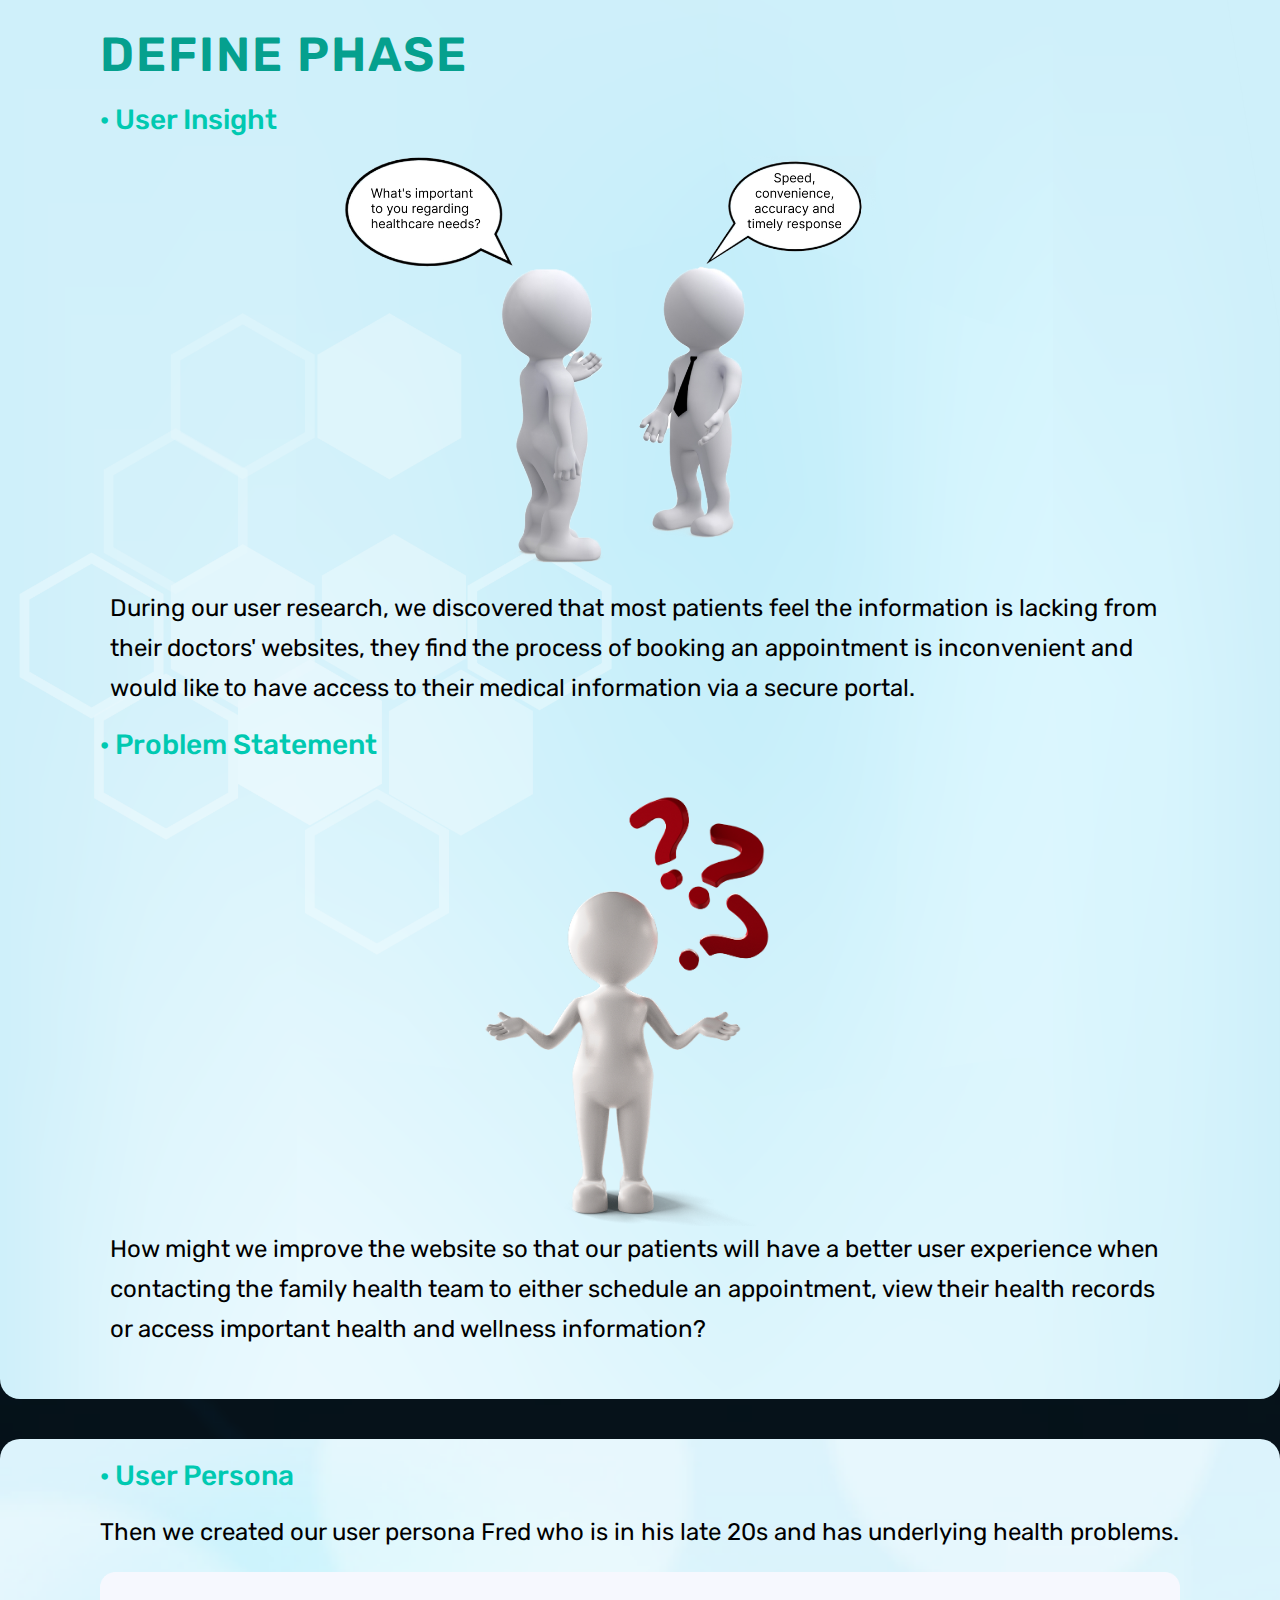
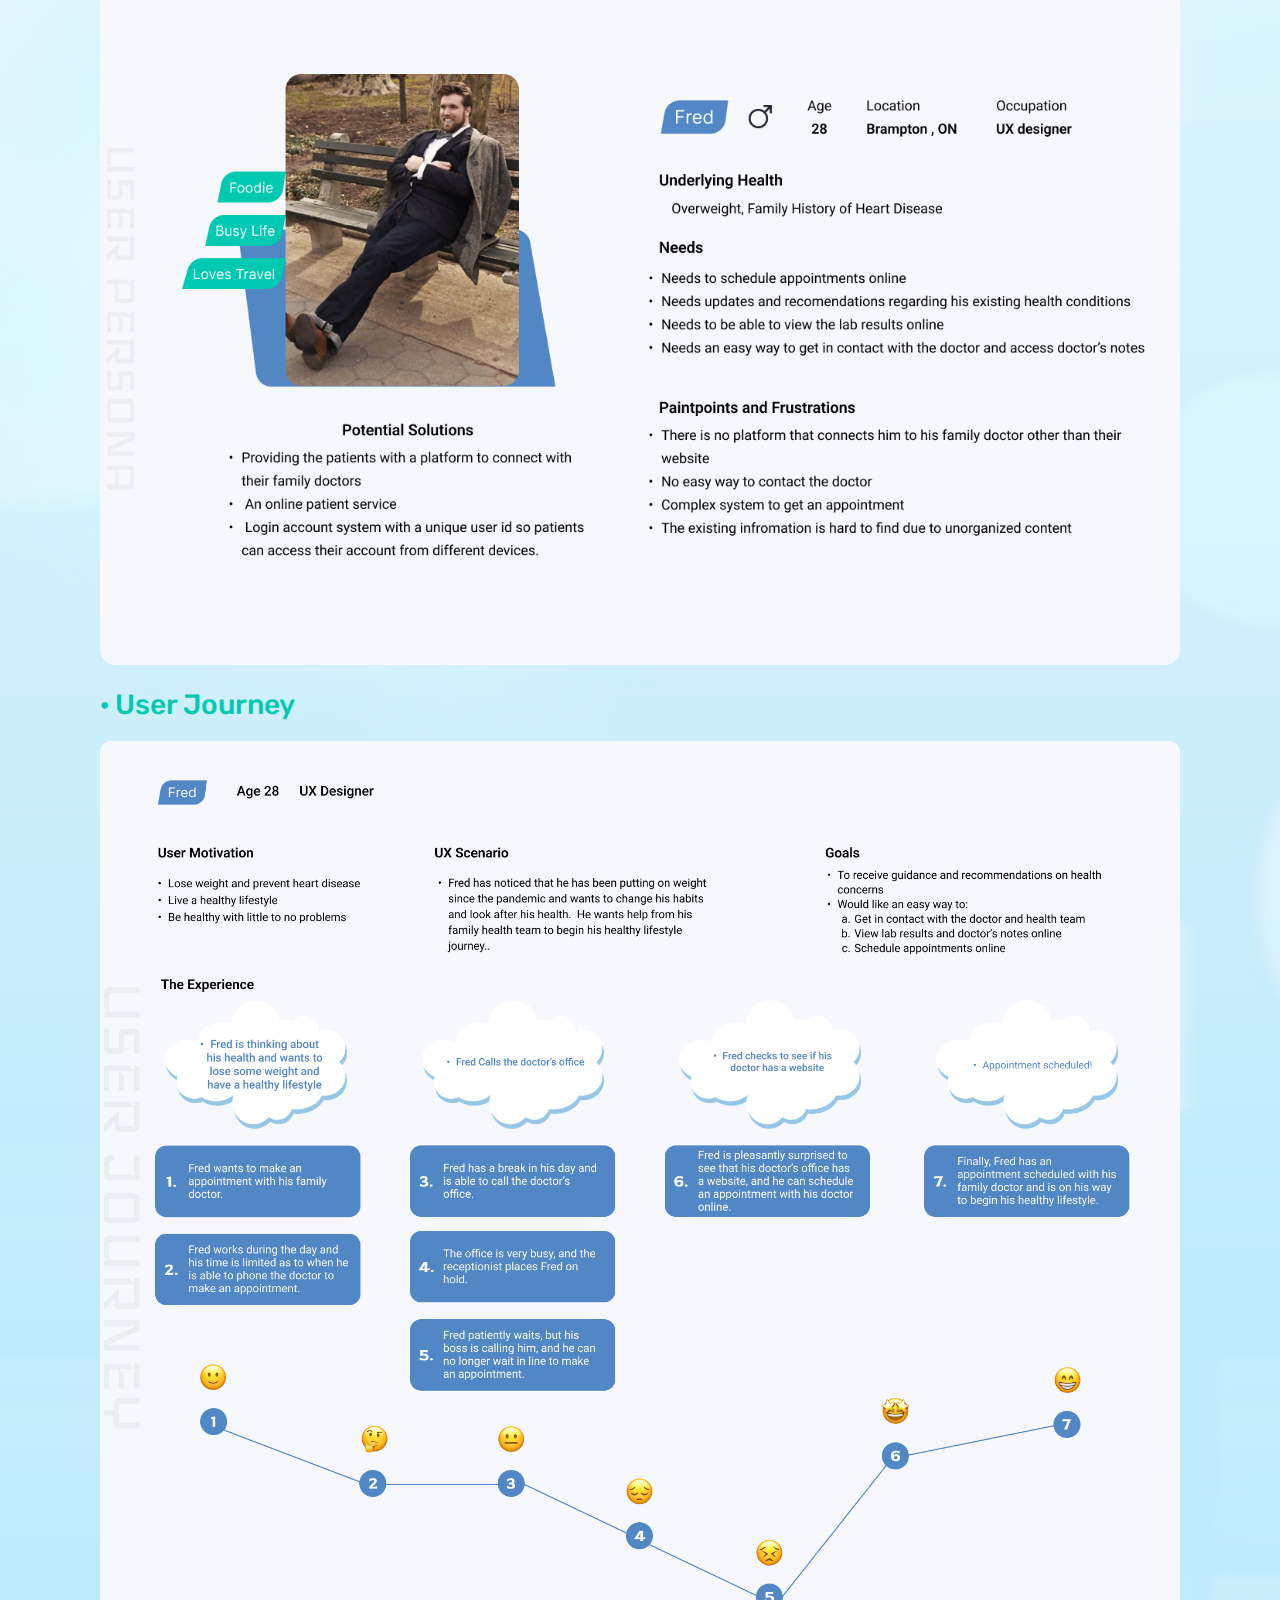
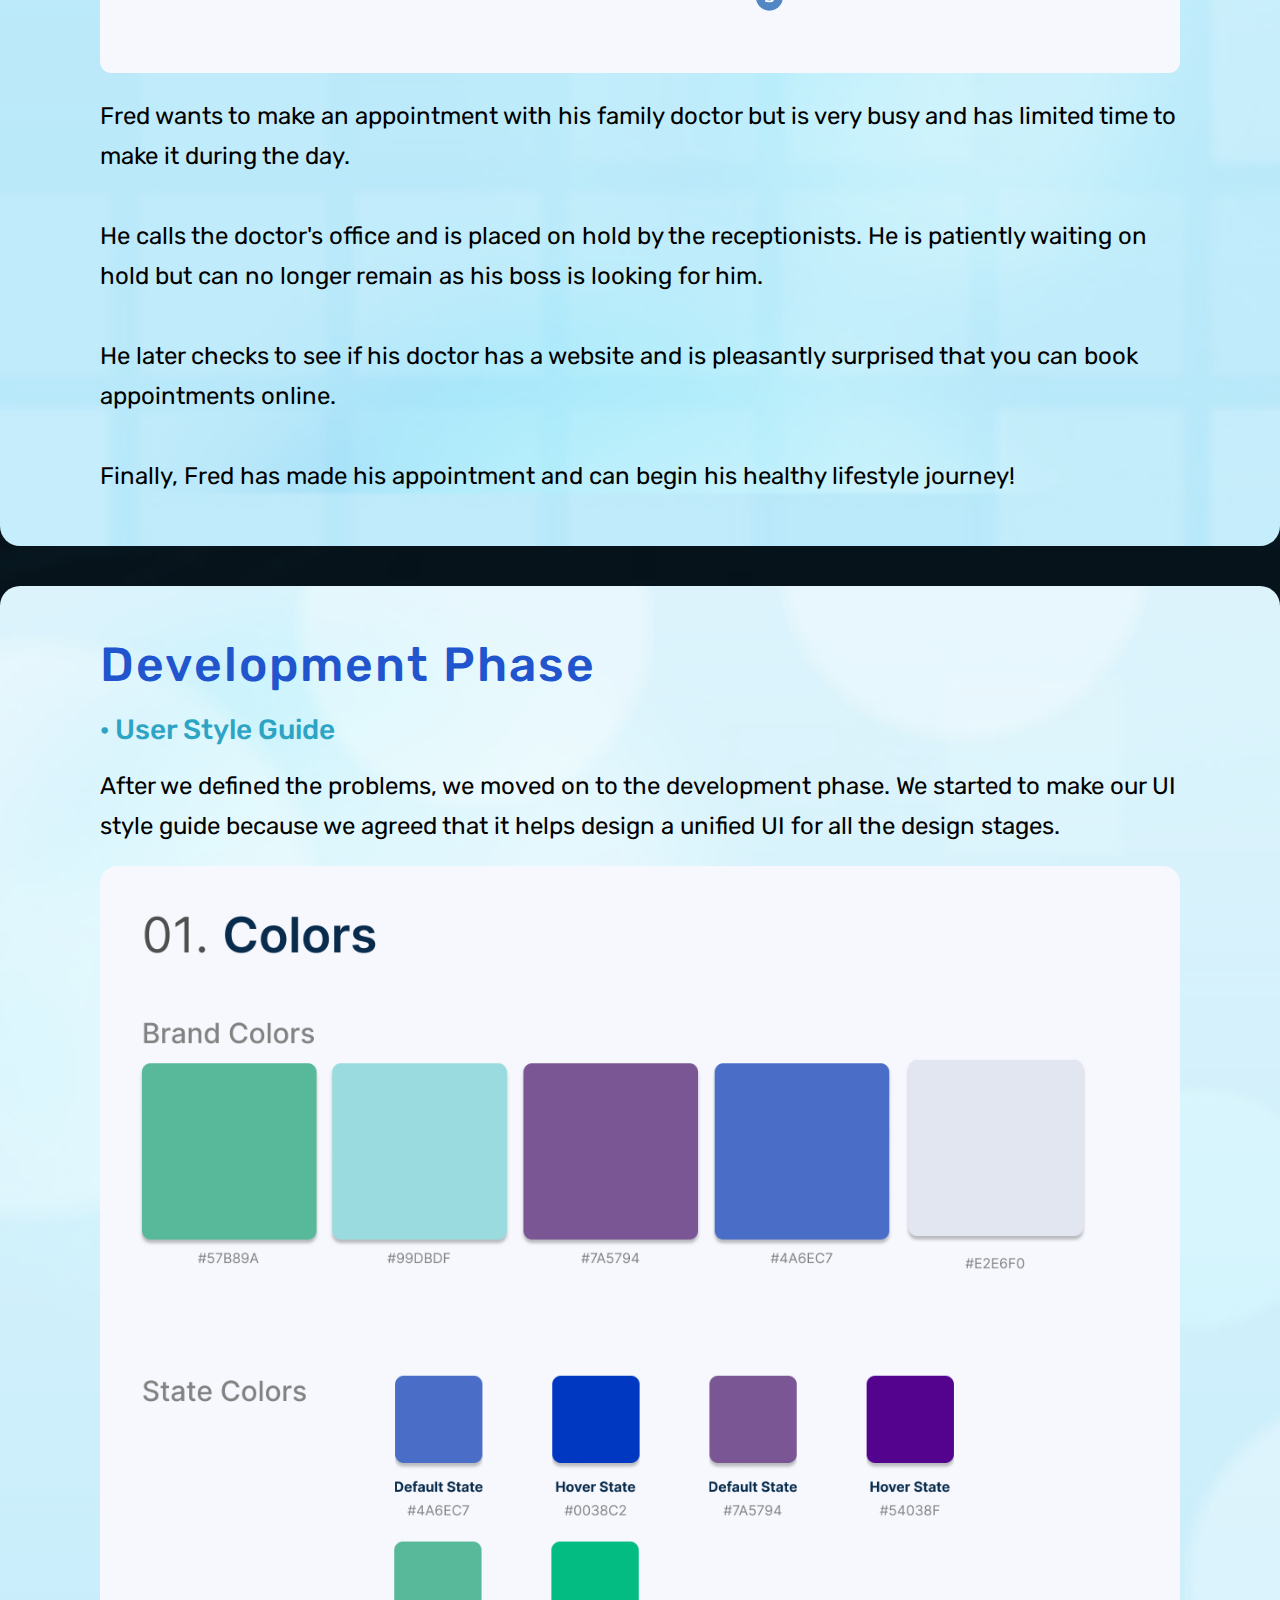
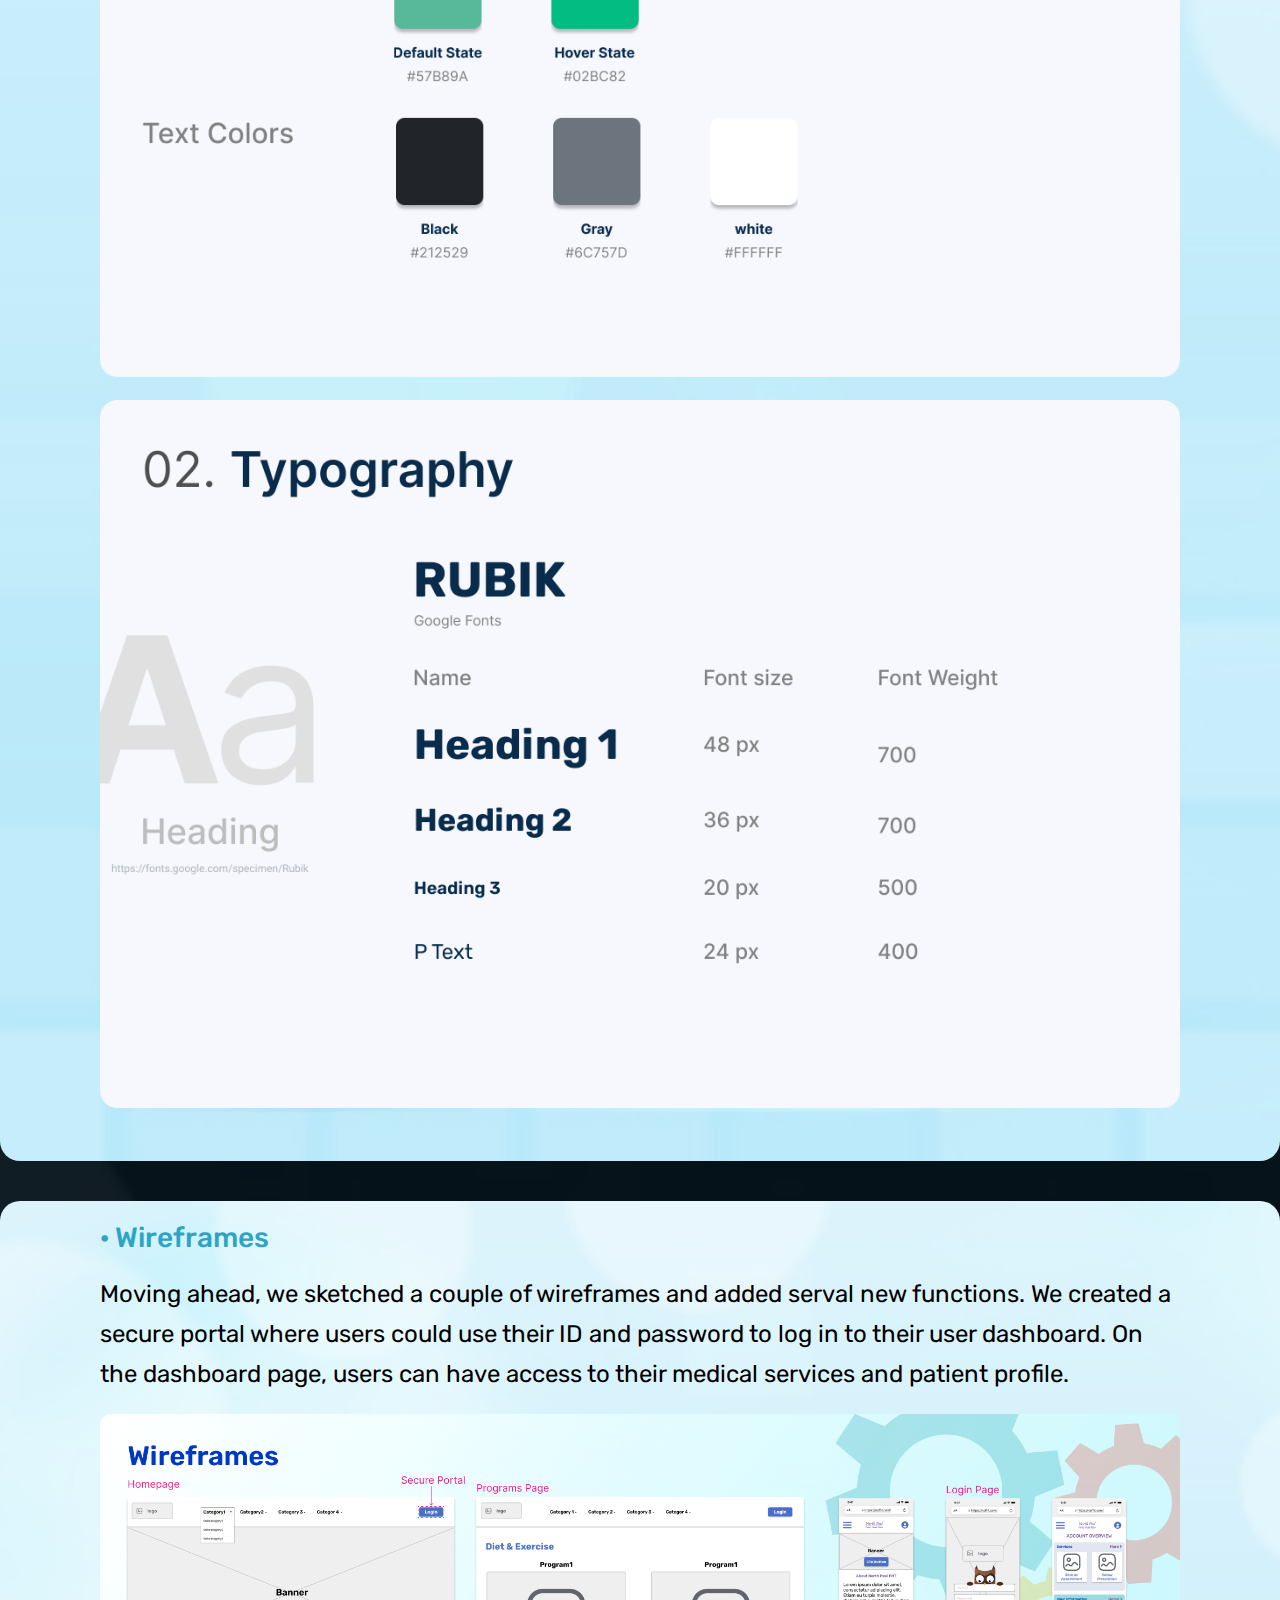
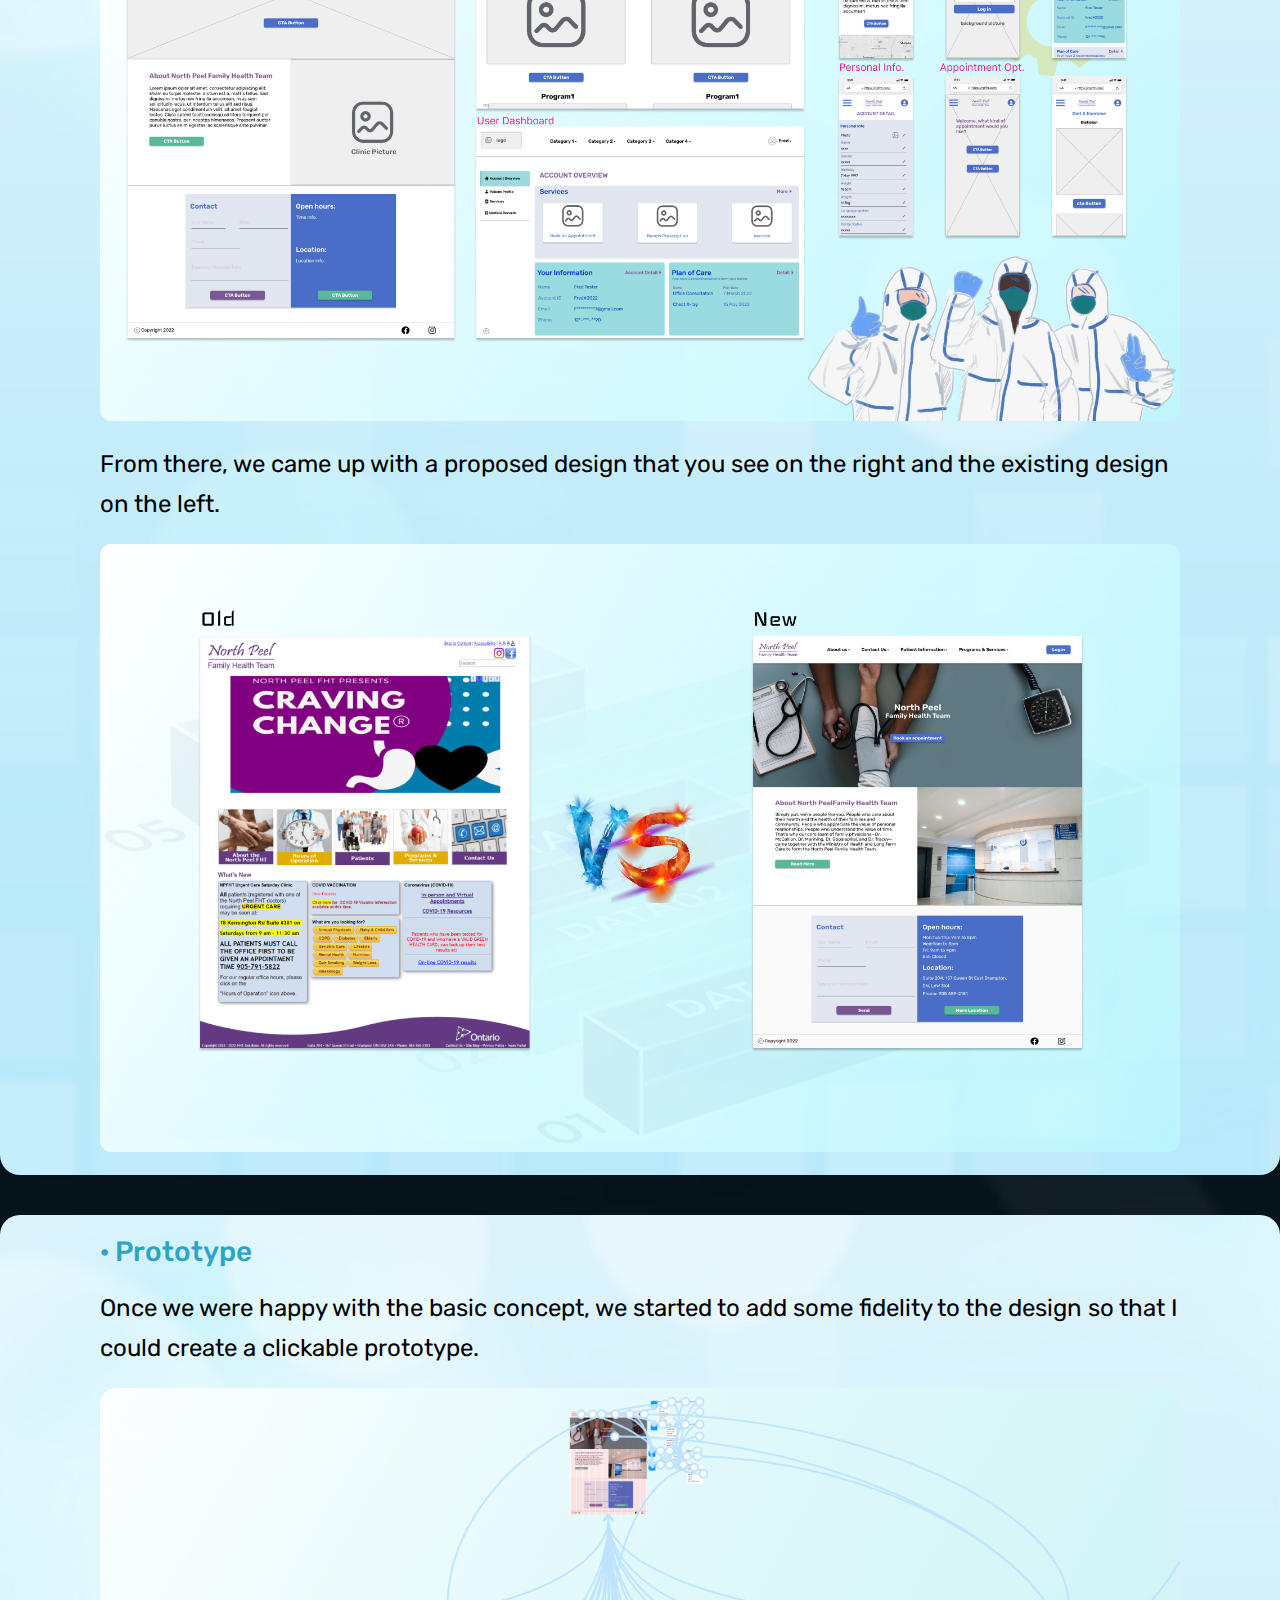
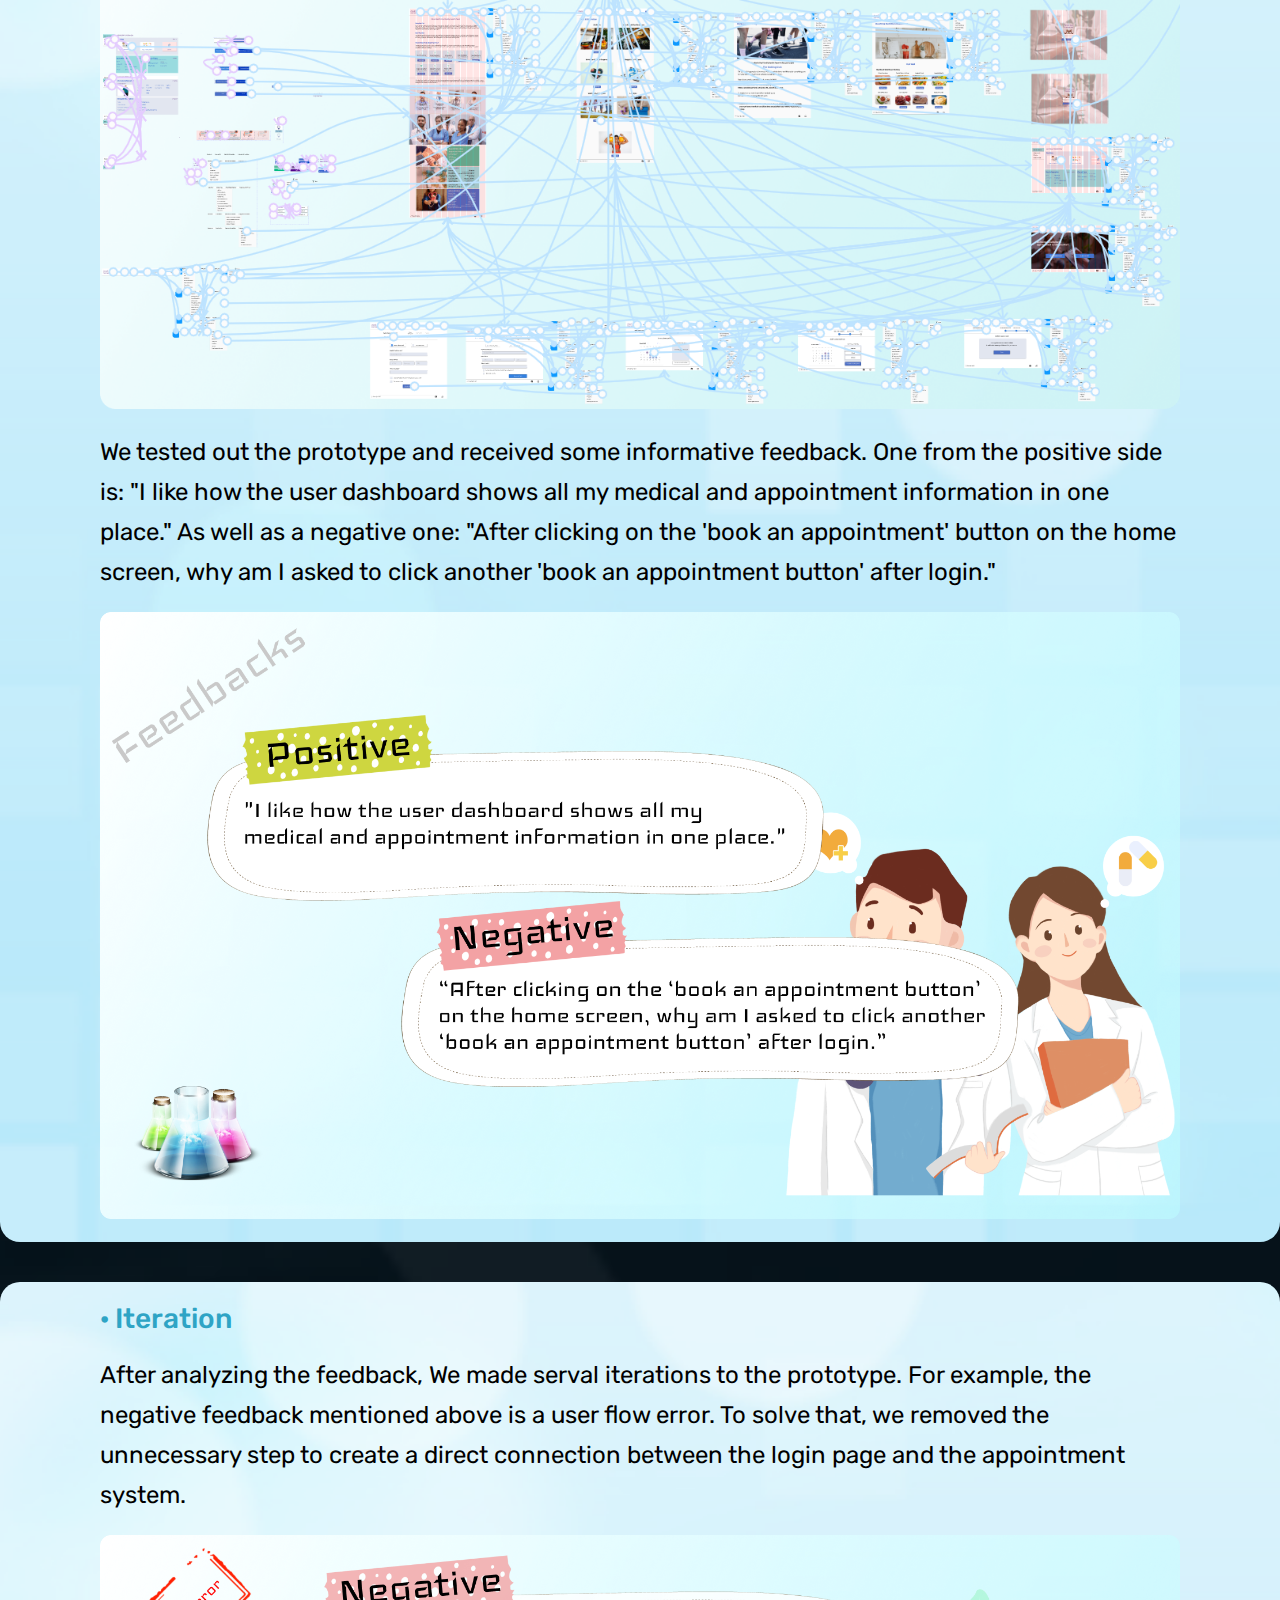
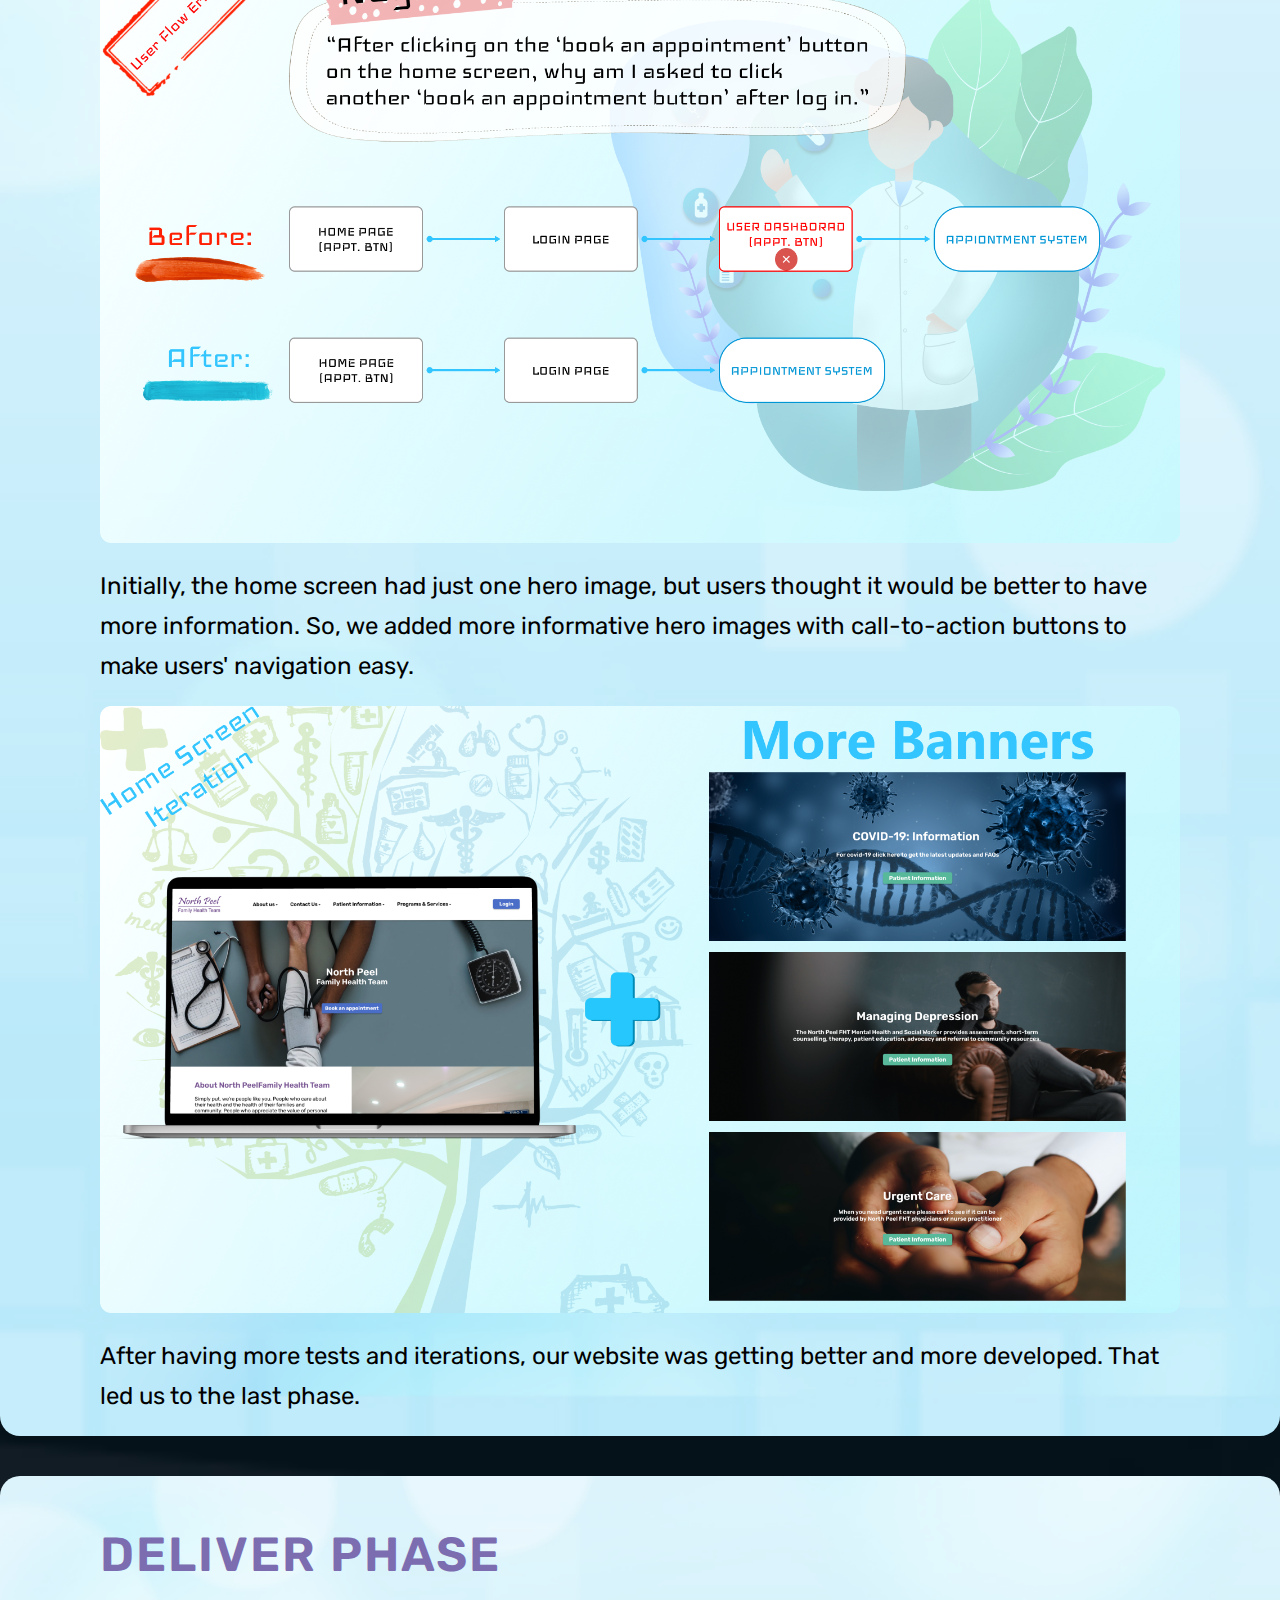
==== commit c3b79ba2: "project1 v1done" ====
--- a/Project1.html
+++ b/Project1.html
@@ -399,6 +399,45 @@
 
       </div>
 
+    </div>
+
+  </section>
+
+  <section id="finalThought">
+
+    <div class="container">
+
+      <div class="finalThought">
+
+        <h1 class="title">Final Thought & next step</h1>
+
+        <p class="text"> This project is my first time using the Bootstrap framework, which I found helpful and time-saving for responsive web design. For the front-end aspect, we will continue adding appointment booking flow from the prototype and create an app for family doctors and patient interaction.
+        </p>  
+
+        <div class="thankYou_img">
+
+            <img src="img/project1/End.png" alt="thank you_picture">
+  
+        </div>          
+        
+
+      </div>
+
+    </div>
+    
+  </section>
+
+  <section id="footer">
+    <div class="footer container">
+      
+      <div class="brand">
+        <h1><img src="img/home/Logo-small.png" alt="logo"><span>J</span>asper <span>C</span>heng</h1>
+      </div>
+
+      <p>Copyright &copy; 2022 Jasper Cheng</p>
+
+    </div>
+  </section>
 
 
 </body>
--- a/css/project1.css
+++ b/css/project1.css
@@ -596,9 +596,52 @@
 #deliver .deliver_img{
 	margin: 20px 0;
 }
-
-
 /* End Deliver Section */
+
+/* Final Thought Section */
+#finalThought{
+	max-width: 1280px;
+	margin: 0 auto;
+	padding: 50px;
+	background: url(../img/project1/bg2.png) no-repeat;
+	background-size: cover;
+}
+
+#finalThought .title{
+	font-weight: 600;
+	text-align: left;
+	text-transform: uppercase;
+	color: #00ff95;
+	margin-bottom: 20px;
+}
+
+#finalThought .thankYou_img{
+	margin: 20px 0;
+}
+/* End Final Thought Section */
+
+/* Footer Section */
+#footer .footer {
+	min-height: 80px;
+	flex-direction: column;
+	justify-content:center;
+	padding-bottom: 20px;
+}
+#footer h2 {
+	color: white;
+	font-weight: 500;	
+	font-size: 1.8rem;
+	letter-spacing: 0.1rem;
+	margin-top: 10px;
+	margin-bottom: 10px;
+}
+
+#footer p {
+	color: white;
+	font-size: 1.8rem;
+}
+
+/* End Footer Section */
 @media only screen and (min-width: 768px) {
 	.subtitle{
 		font-size: 2.8rem;
@@ -698,6 +741,17 @@
 
 	#deliver{
 		margin-bottom: 40px;
+	}
+
+	#finalThought{
+		margin-bottom: 40px;
+	}
+
+	#footer .footer {
+		min-height: 80px;
+		flex-direction: row;
+		justify-content: space-around;
+		padding-bottom: 20px;
 	}
 
 }
@@ -869,5 +923,9 @@
 		margin: 0 50px;
 	}
 
+	#finalThought .finalThought{
+		margin: 0 50px;
+	}
+
 
 }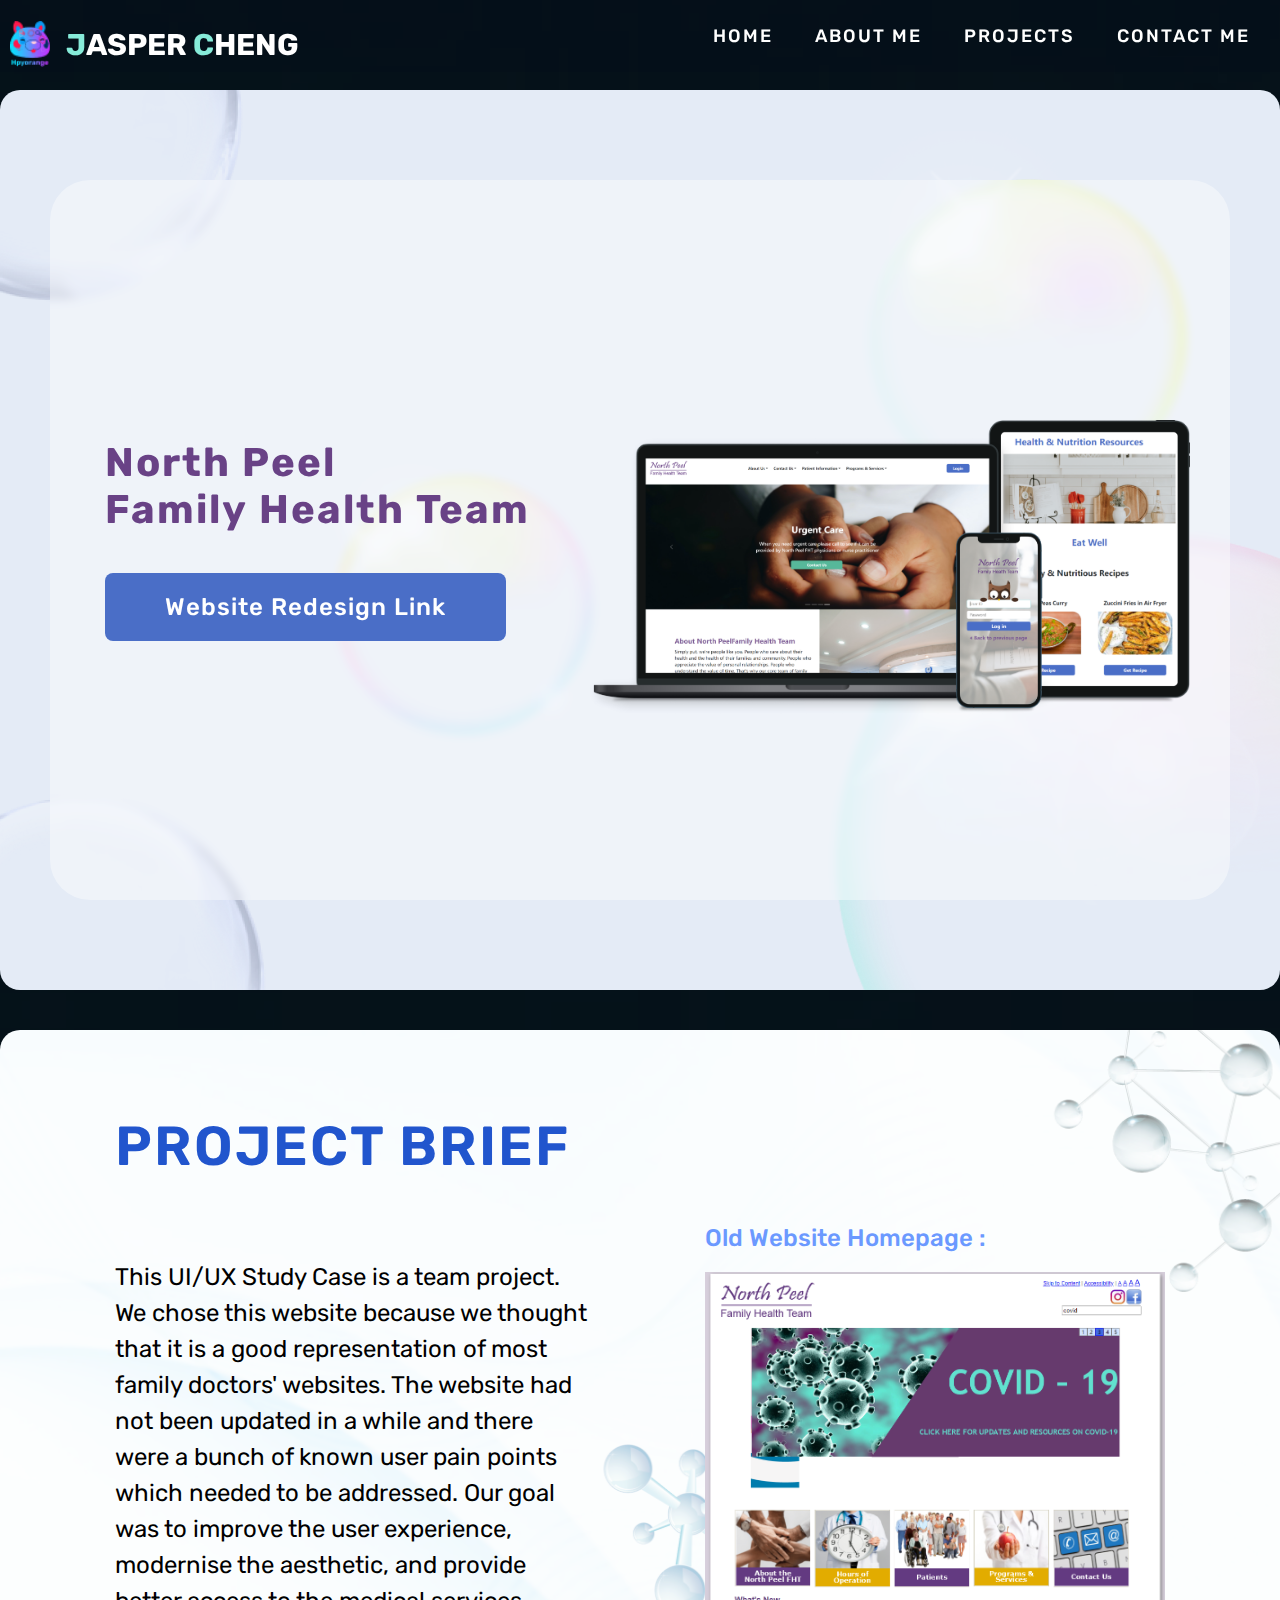
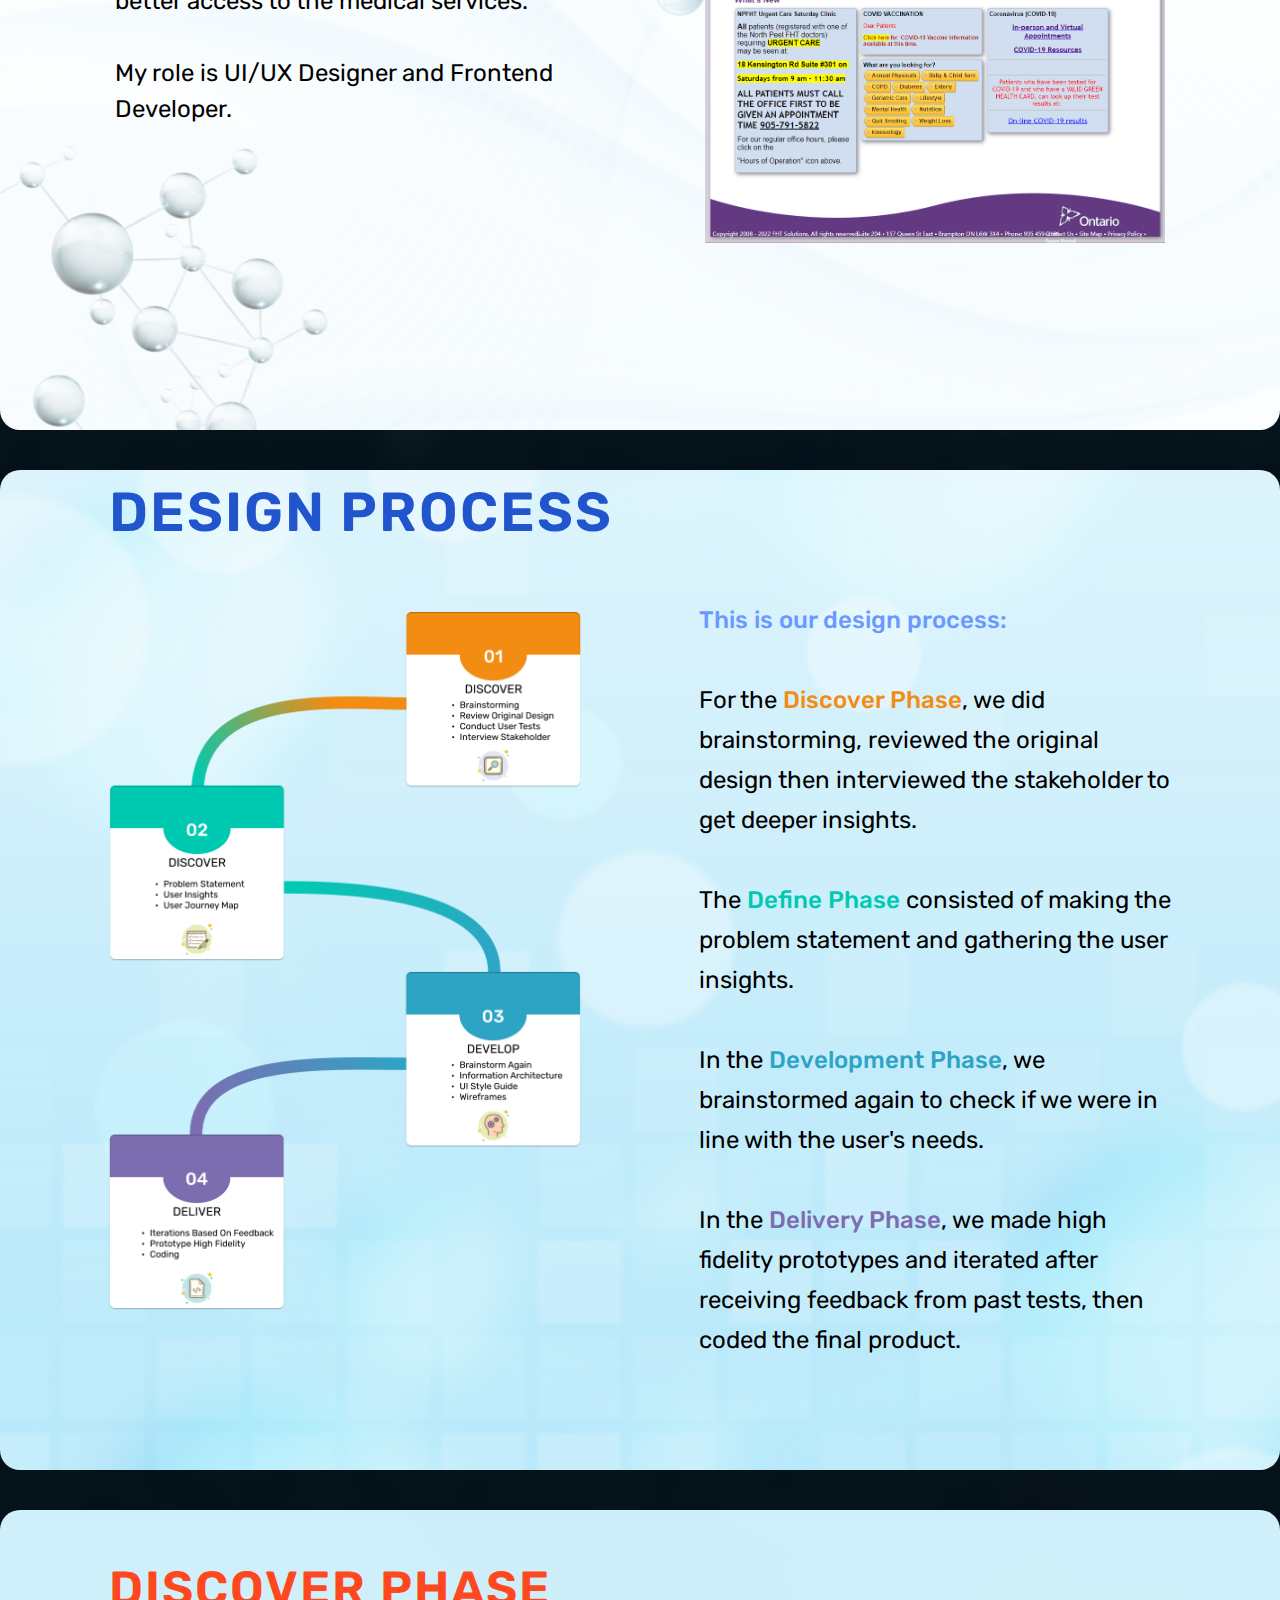
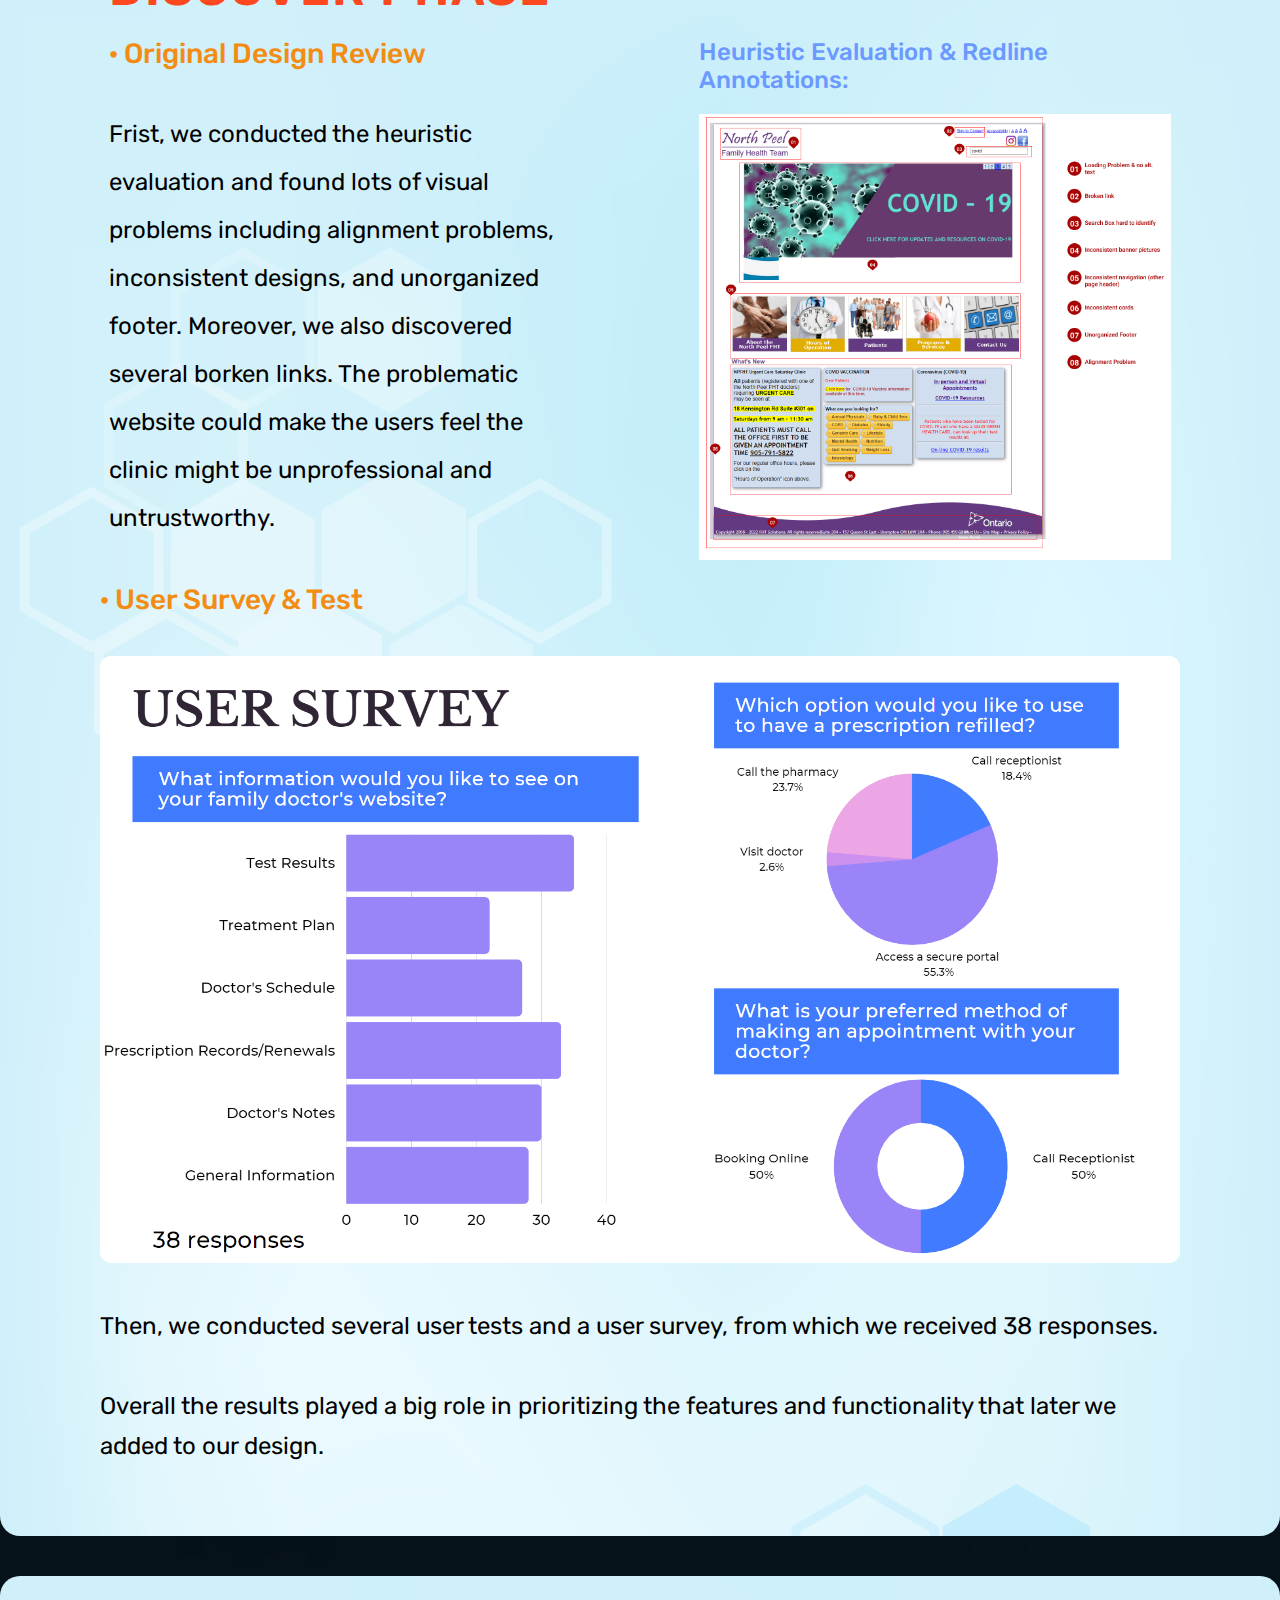
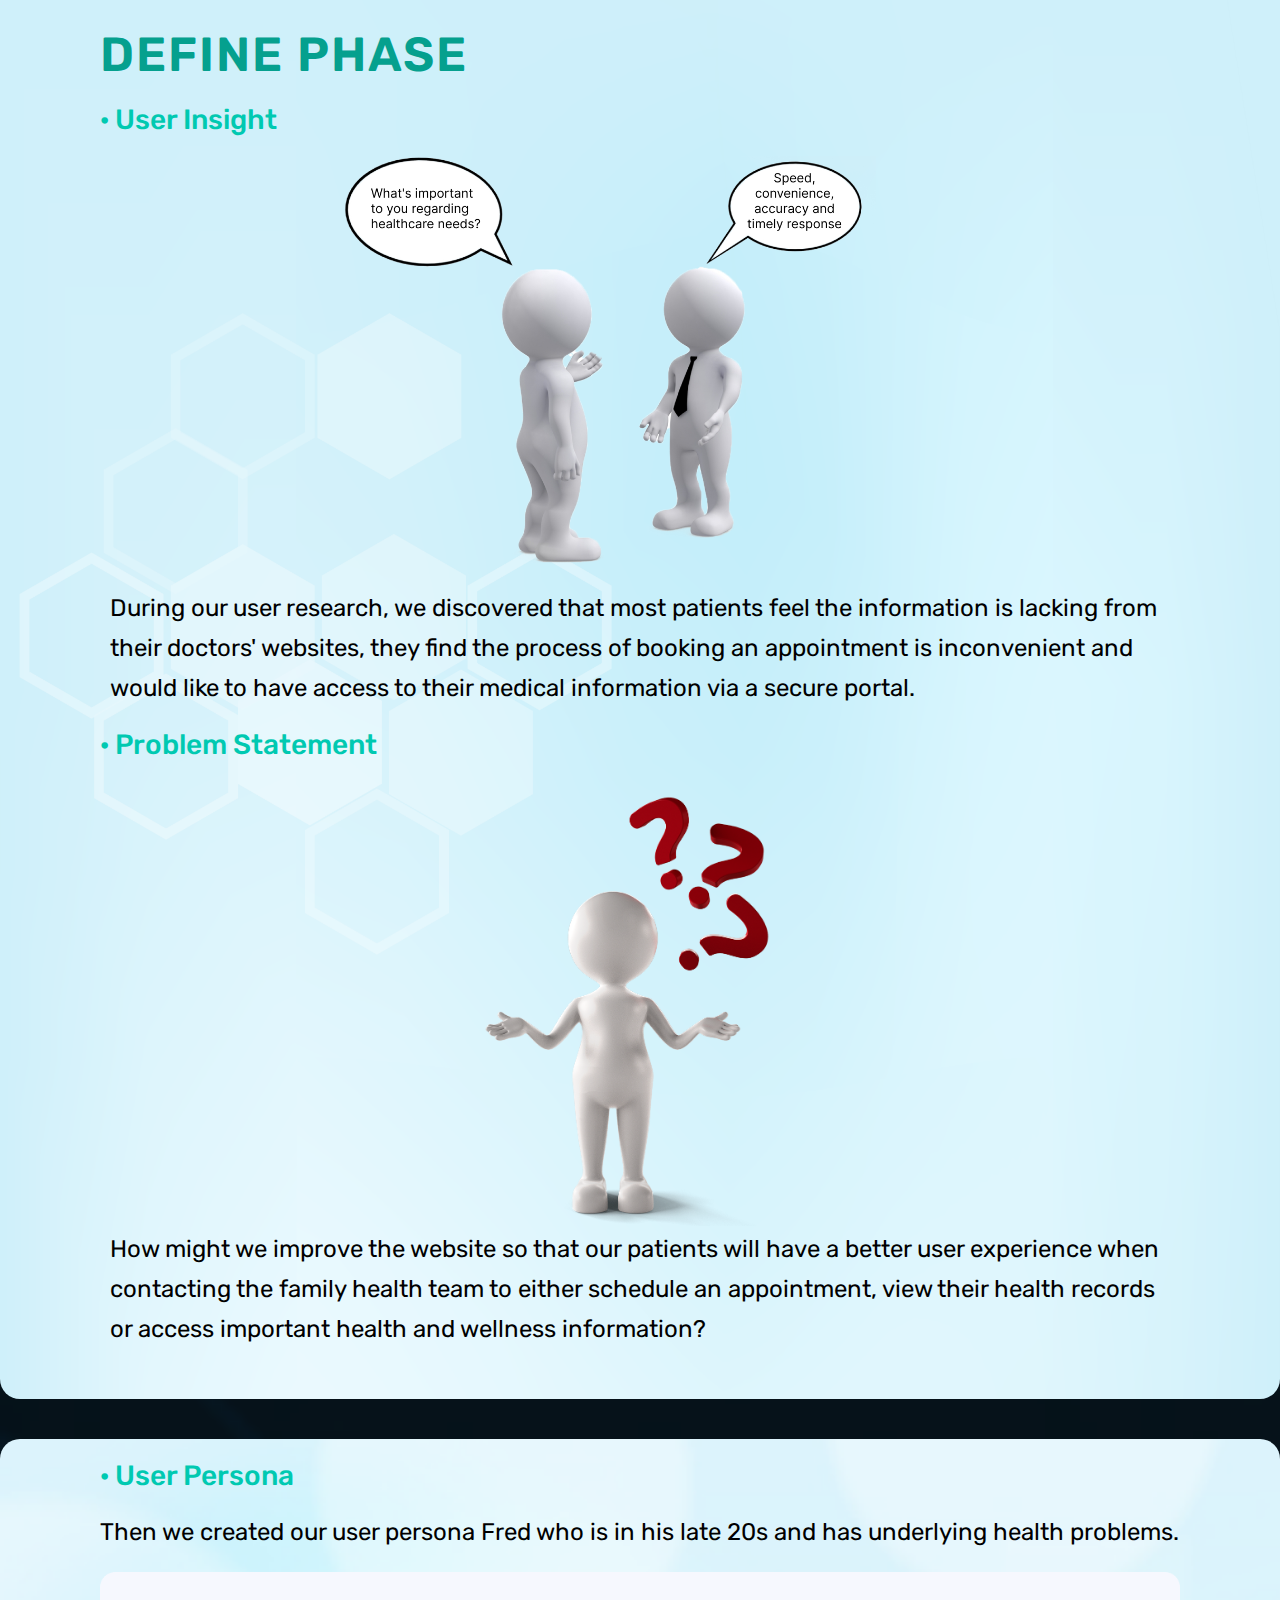
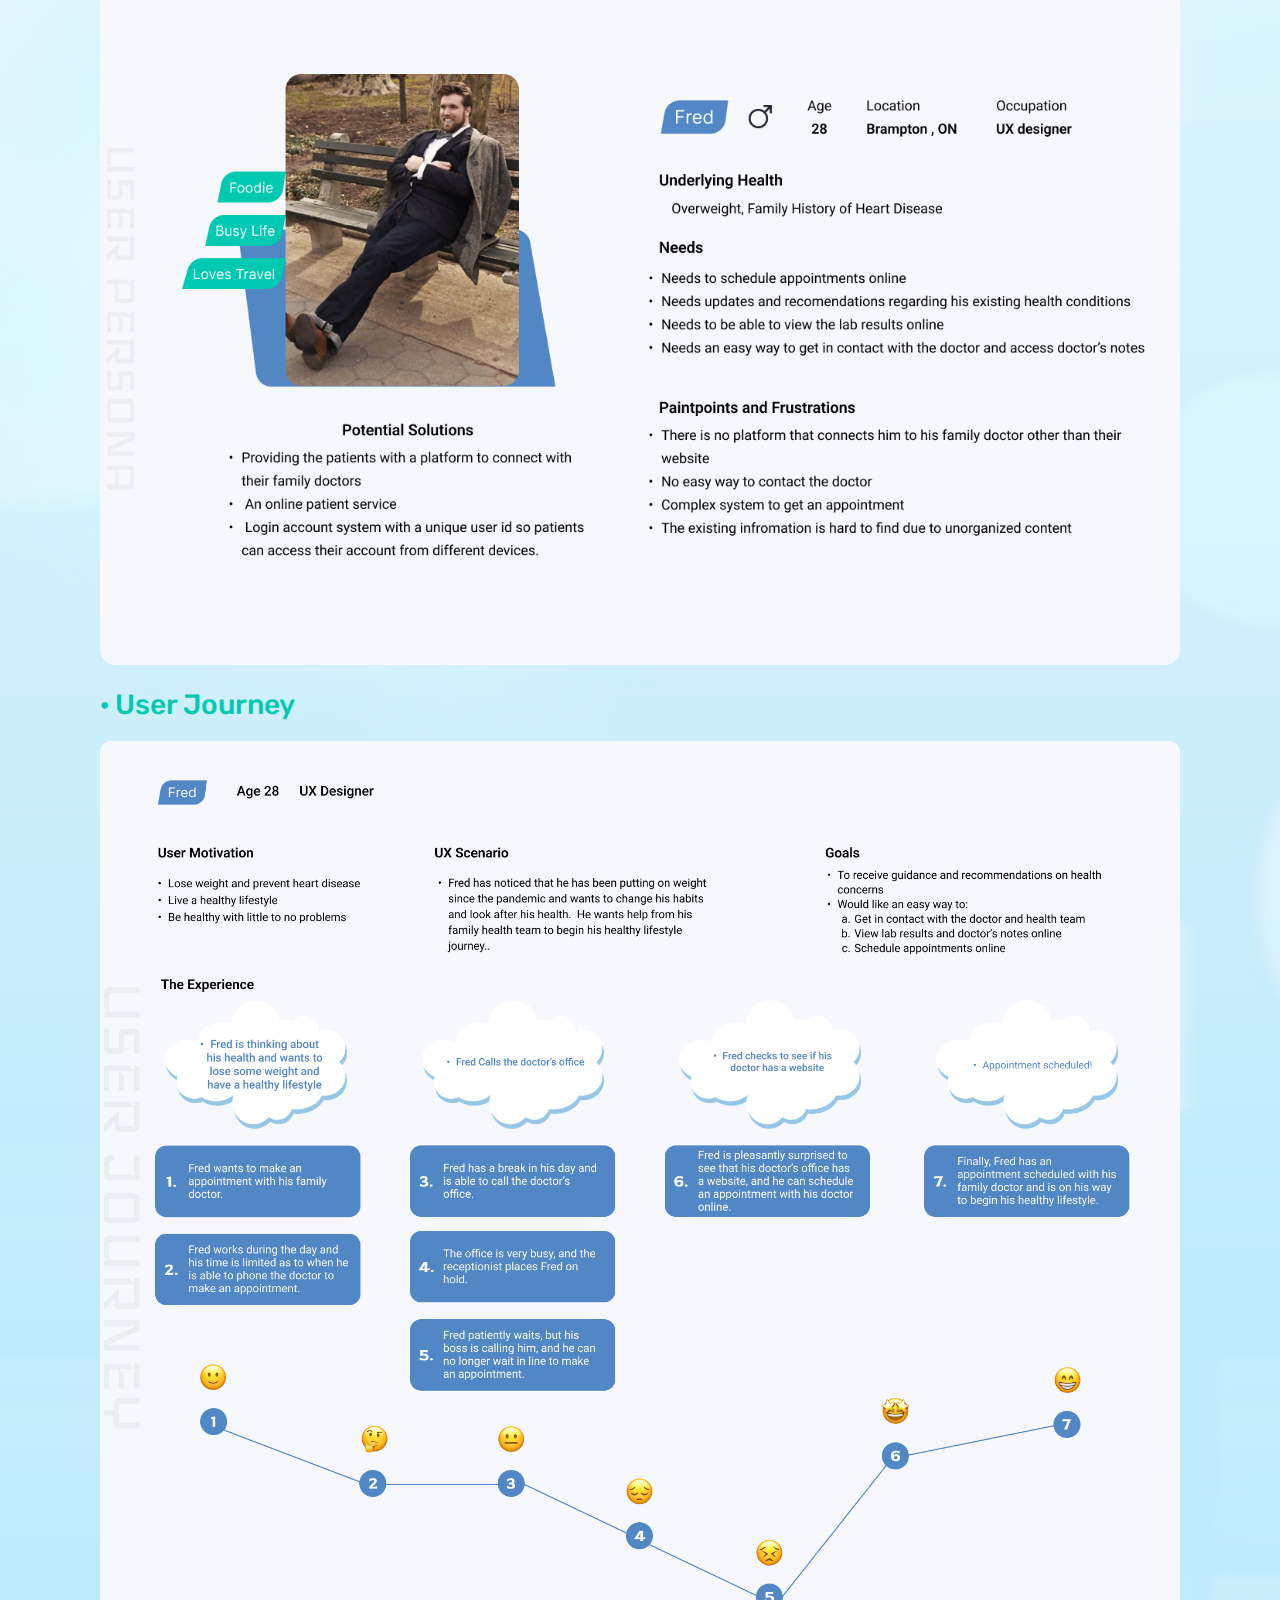
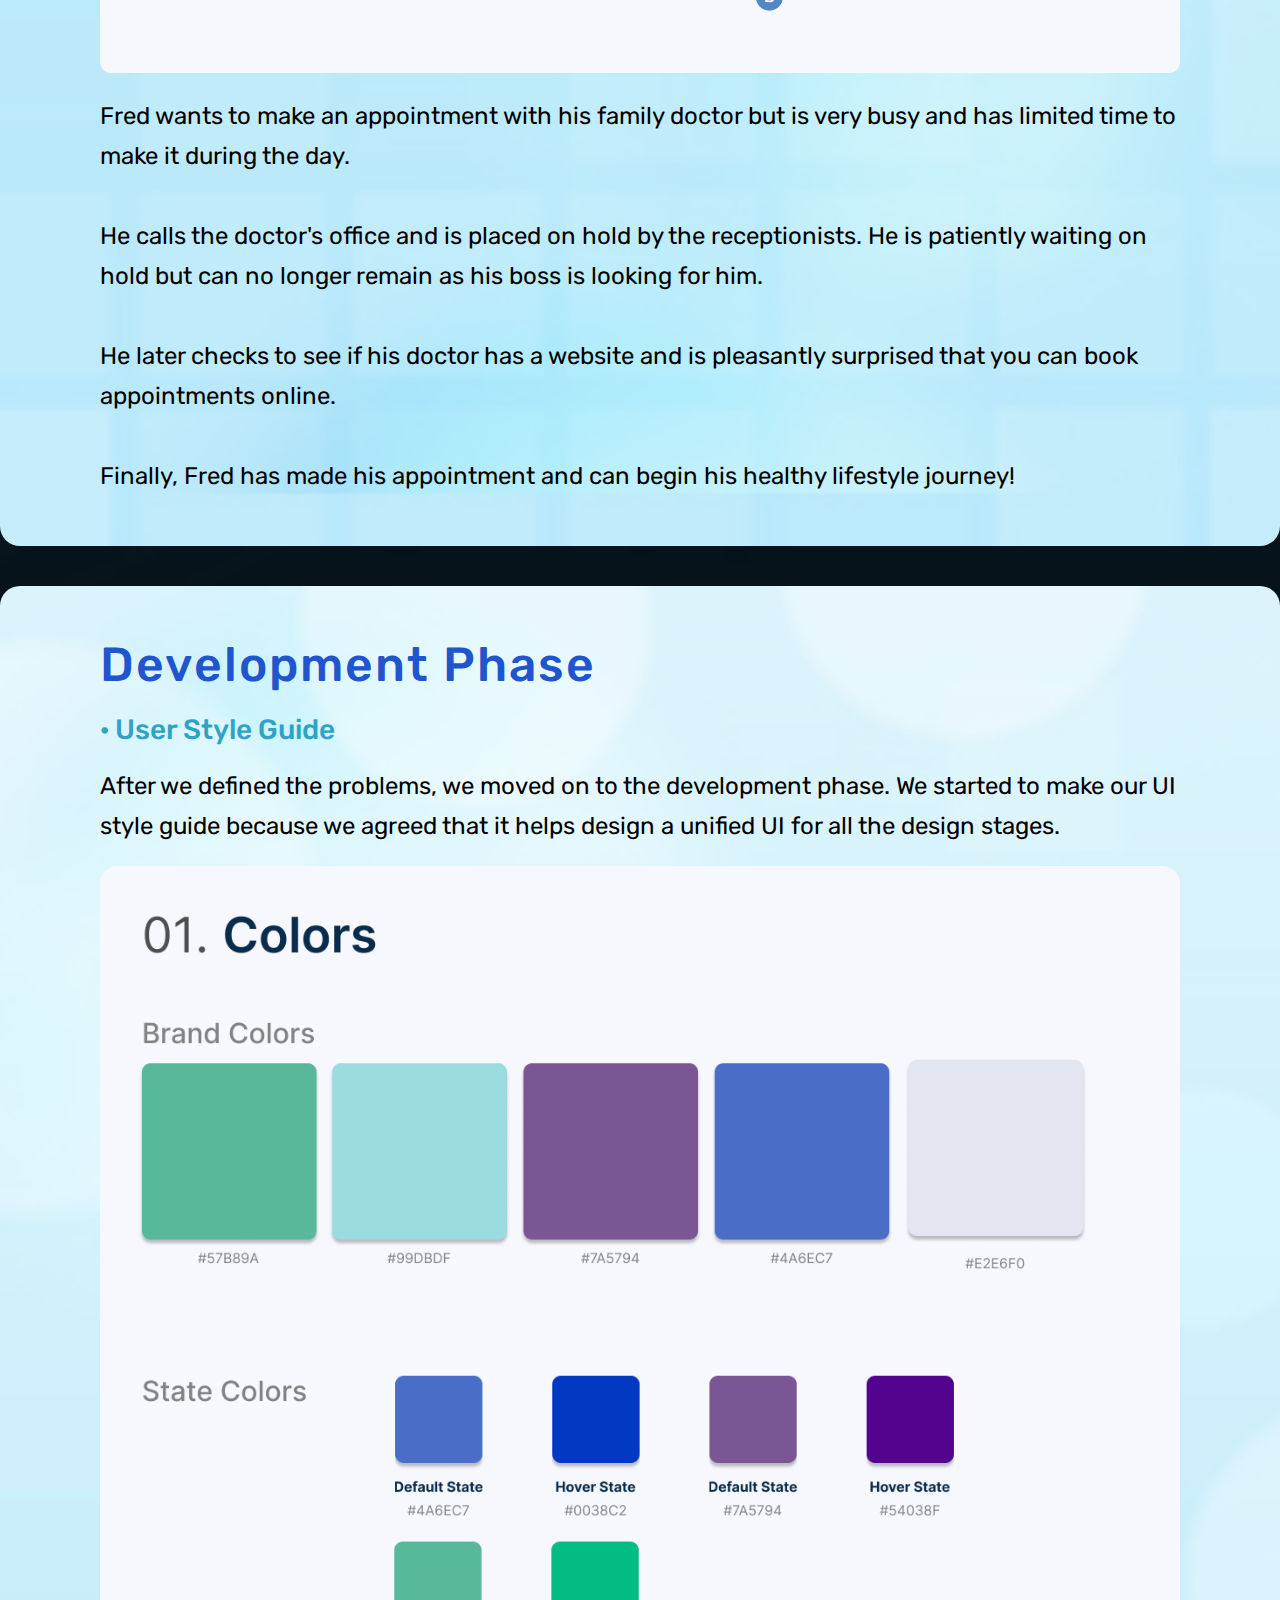
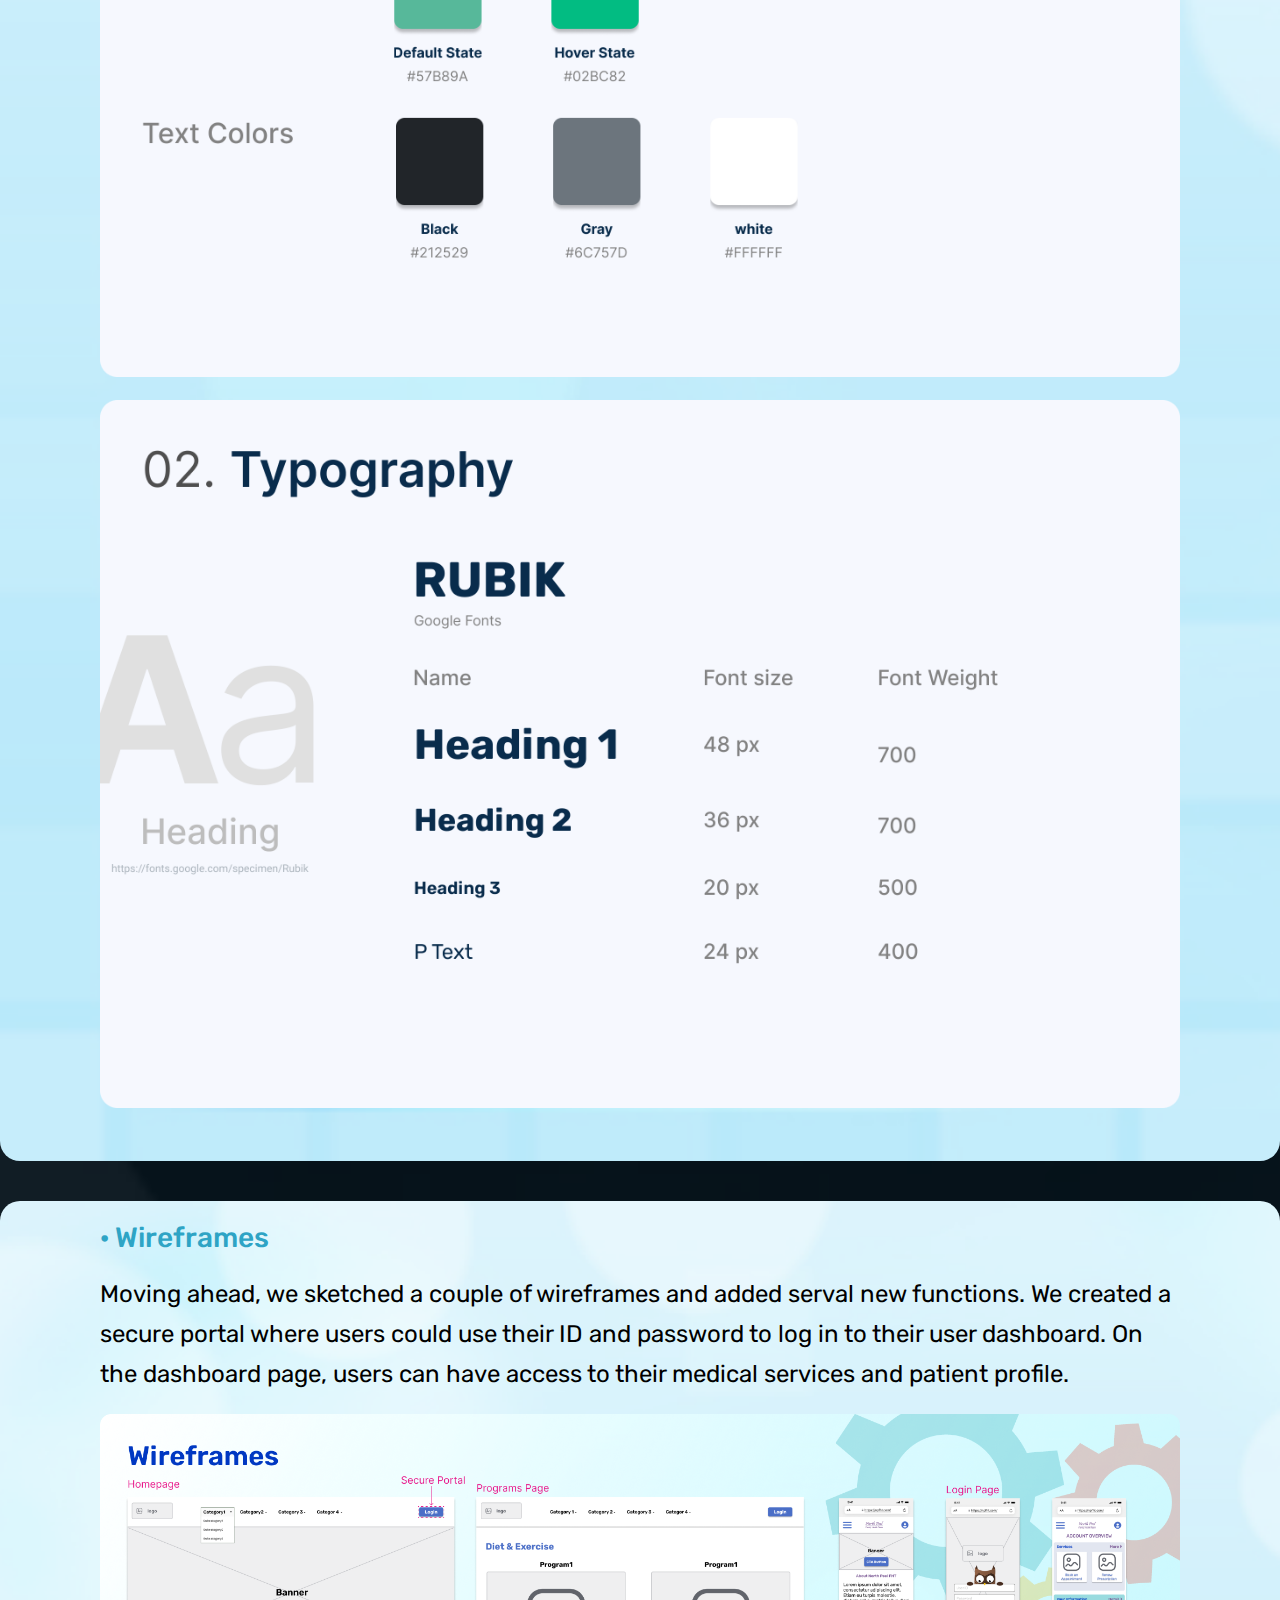
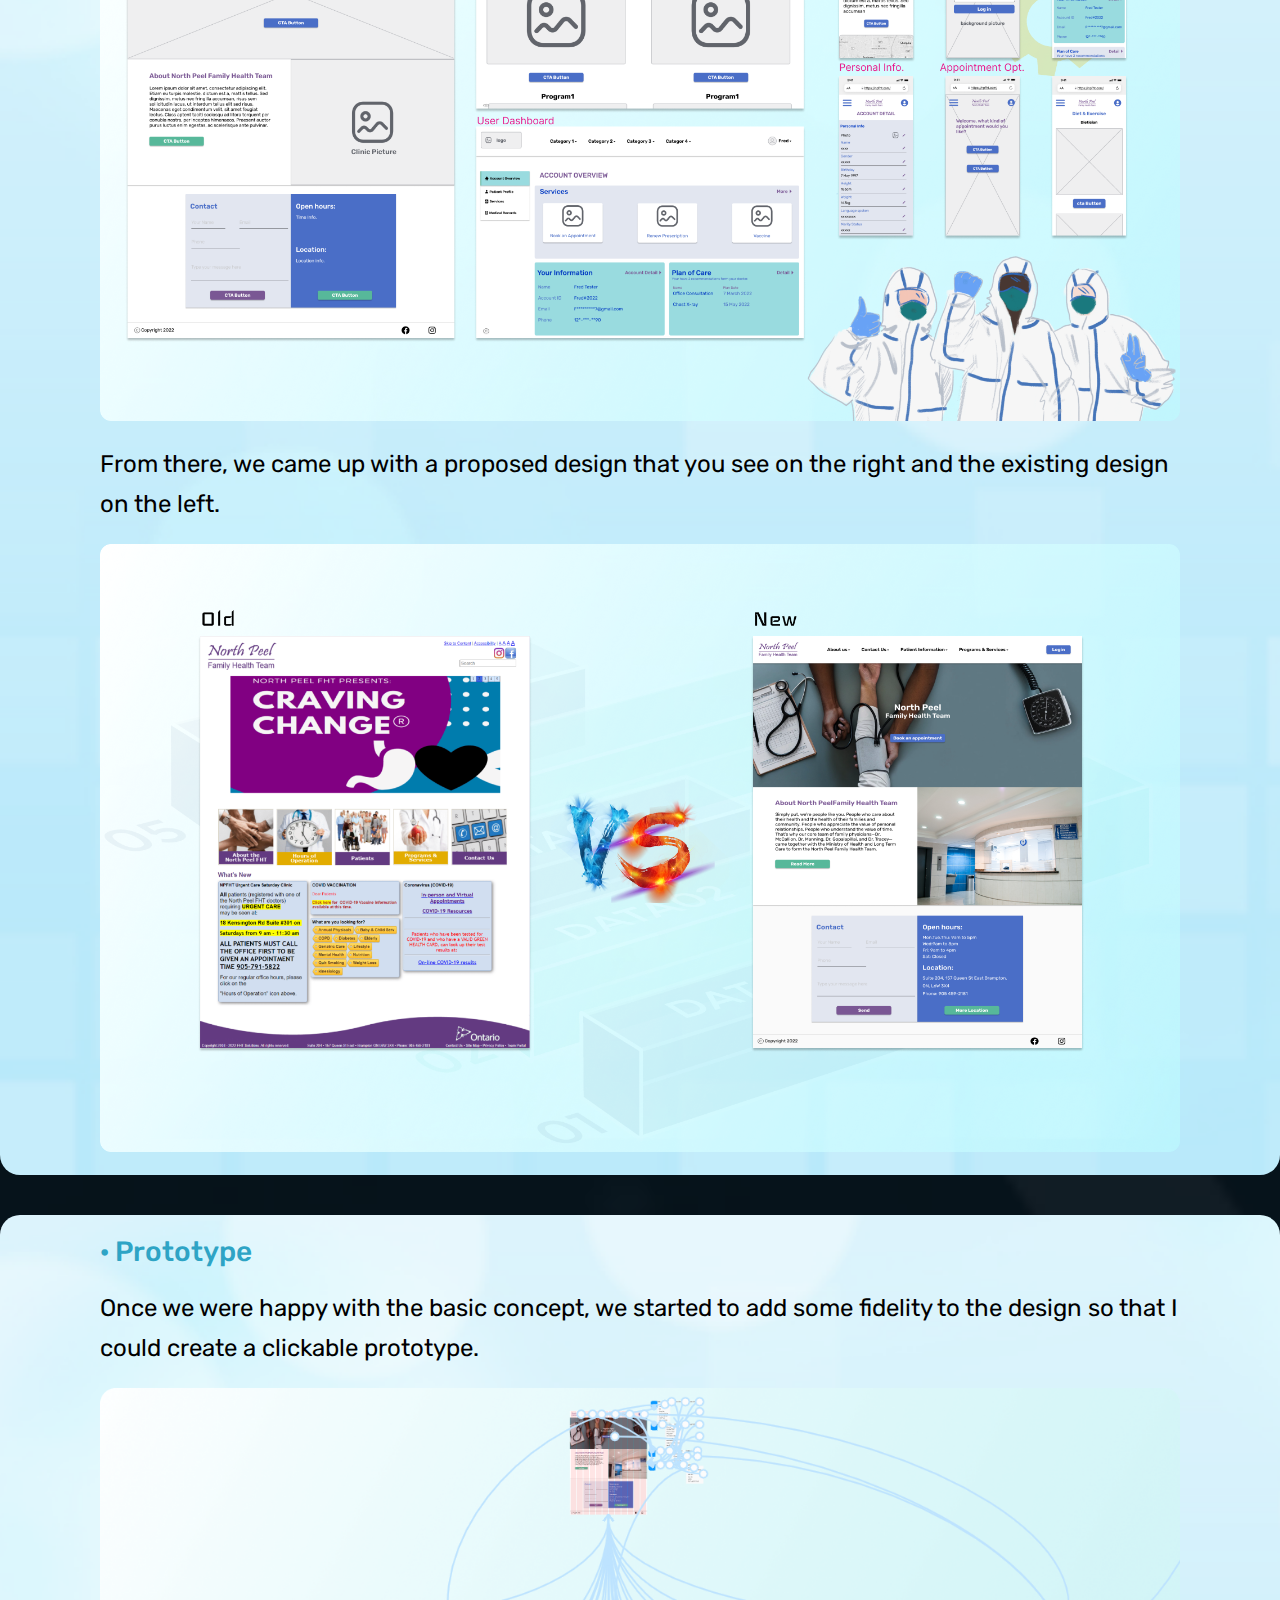
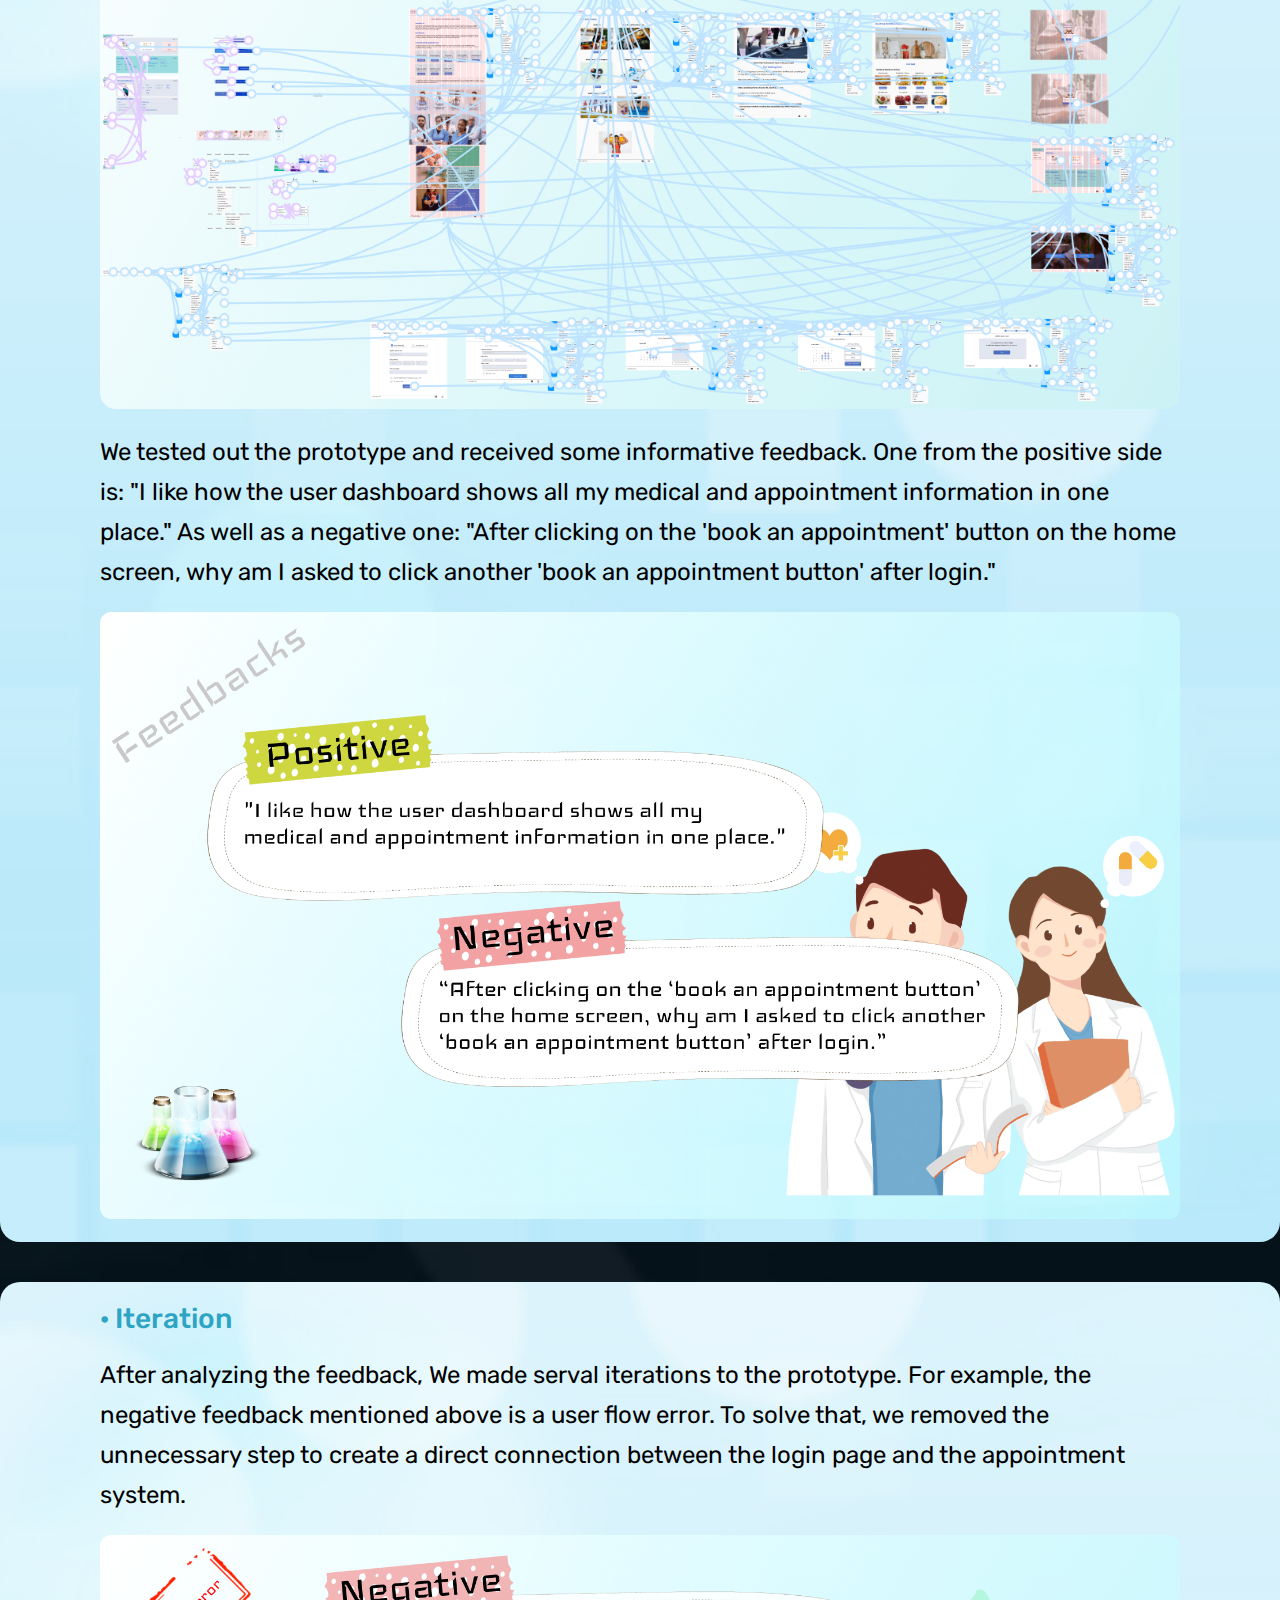
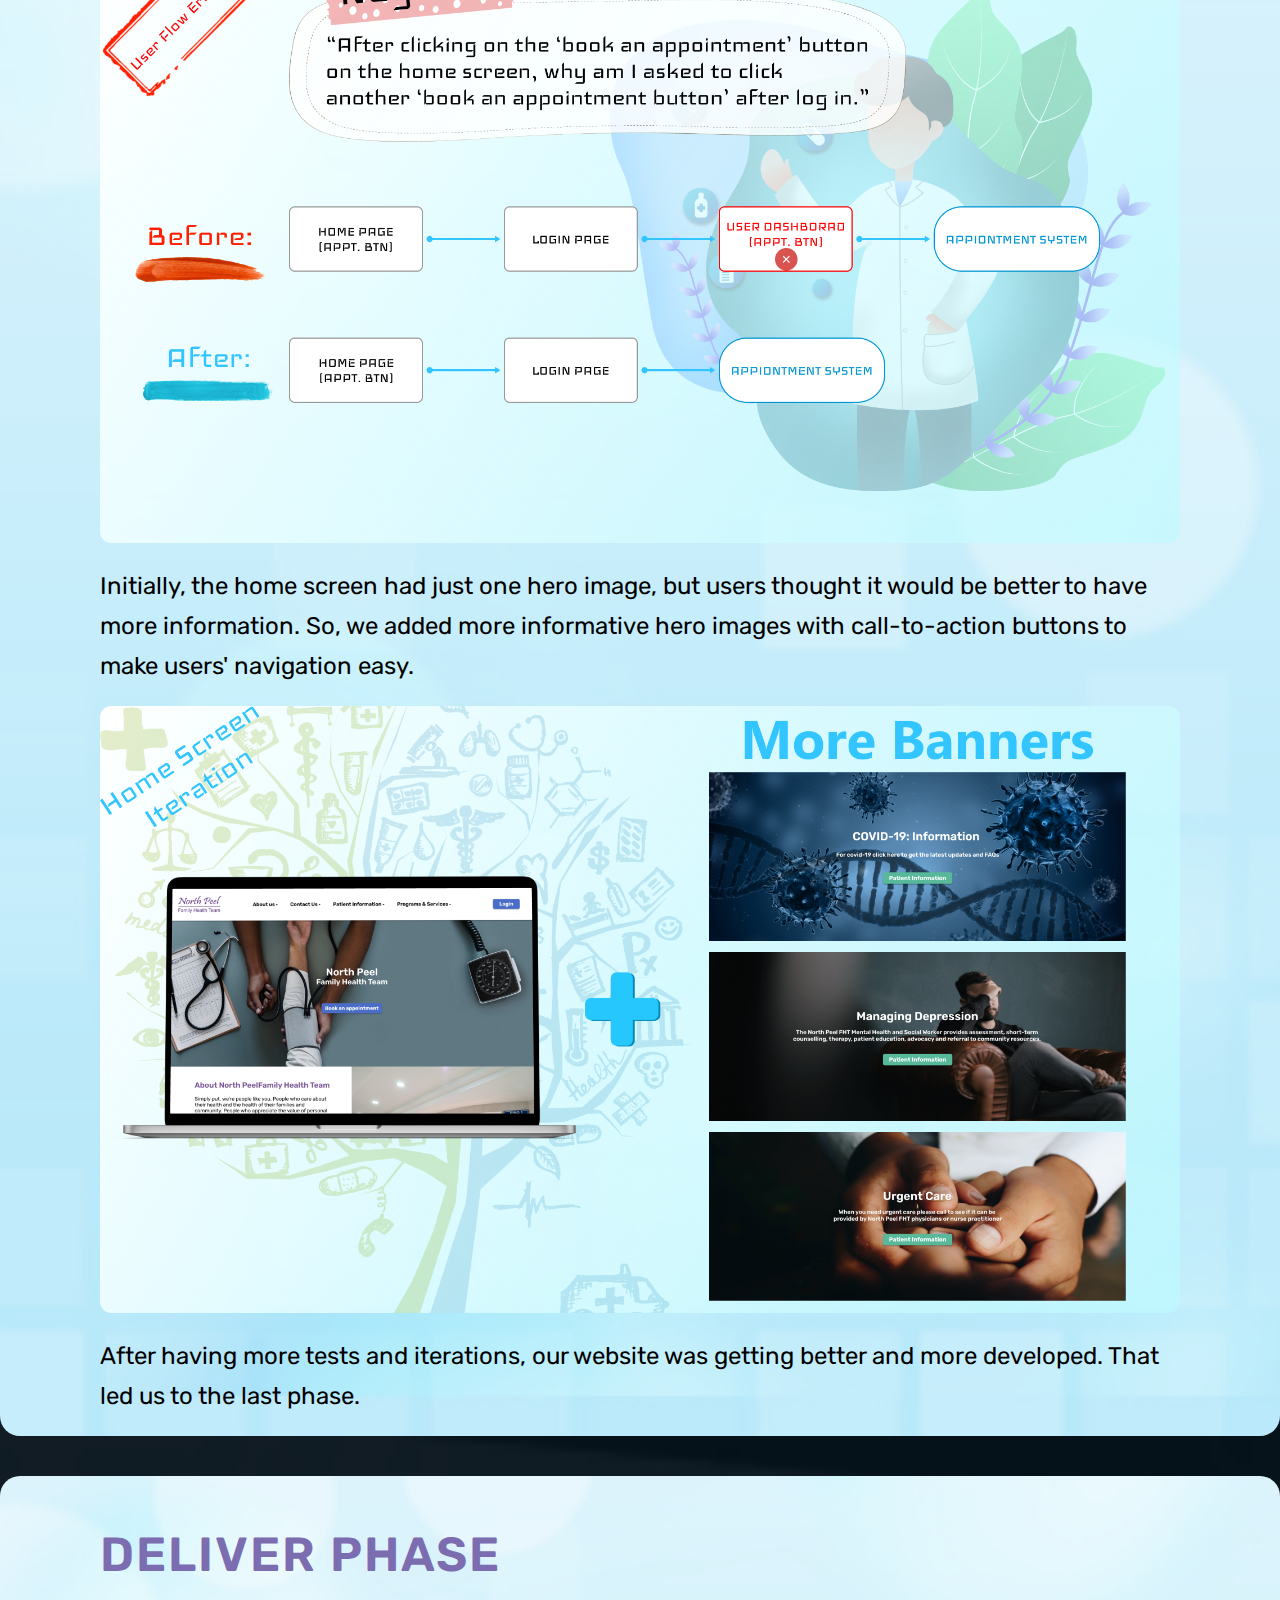
==== commit 1a880118: "format change" ====
--- a/Project1.html
+++ b/Project1.html
@@ -52,6 +52,7 @@
           </div>
         </div>
 
+
       </div>
 
     </div>
@@ -65,10 +66,14 @@
         <div class="col-left">
 
           <h1 class="title">PROJECT BRIEF</h1>
-          
-          <p class="text">This UI/UX Study Case is a team project. We chose this website because we thought that it is a good representation of most family doctors' websites. The website had not been updated in a while and there were a bunch of known user pain points which needed to be addressed. Our goal was to improve the user experience, modernise the aesthetic, and provide better access to the medical services.<br><br>My role is UI/UX Designer and Frontend Developer.</p>
-
-          
+
+          <p class="text">This UI/UX Study Case is a team project. We chose this website because we thought that it is a
+            good representation of most family doctors' websites. The website had not been updated in a while and there
+            were a bunch of known user pain points which needed to be addressed. Our goal was to improve the user
+            experience, modernise the aesthetic, and provide better access to the medical services.<br><br>My role is
+            UI/UX Designer and Frontend Developer.</p>
+
+
         </div>
 
         <div class="col-right">
@@ -83,6 +88,7 @@
 
     </div>
 
+
   </section>
 
   <section id="designProcess">
@@ -93,25 +99,30 @@
 
         <div class="col-left">
           <h1 class="title">DESIGN PROCESS</h1>
-          
+
 
           <div class="designProcess_img">
             <img src="img/project1/designProcess.png" alt="Design Process">
           </div>
- 
-        </div>
-          
+
+        </div>
+
         <div class="col-right">
 
-          <p class="text"> <span class="explan">This is our design process:</span>
+          <p class="text" style="margin-bottom: 20px;"> <span class="explan">This is our design process:</span>
             <br><br>
-            For the <span class="phase1">Discover Phase</span>, we did brainstorming, reviewed the original design then interviewed the stakeholder to get deeper insights. 
+            For the <span class="phase1">Discover Phase</span>, we did brainstorming, reviewed the original design then
+            interviewed the stakeholder to get deeper insights.
             <br><br>
-            The <span class="phase2">Define Phase</span> consisted of making the problem statement and gathering the user insights.
+            The <span class="phase2">Define Phase</span> consisted of making the problem statement and gathering the
+            user insights.
             <br><br>
-            In the <span class="phase3">Development Phase</span>, we brainstormed again to check if we were in line with the user's needs. 
+            In the <span class="phase3">Development Phase</span>, we brainstormed again to check if we were in line with
+            the user's needs.
             <br><br>
-            In the <span class="phase4">Delivery Phase</span>, we made high fidelity prototypes and iterated after receiving feedback from past tests, then coded the final product.</p>
+            In the <span class="phase4">Delivery Phase</span>, we made high fidelity prototypes and iterated after
+            receiving feedback from past tests, then coded the final product.
+          </p>
 
         </div>
 
@@ -130,10 +141,13 @@
         <div class="col-left">
           <h1 class="title">Discover Phase</h1>
           <h2 class="subtitle"> · Original Design Review</h2>
-          <p class="text">Frist, we conducted the heuristic evaluation and found lots of visual problems including alignment problems, inconsistent designs, and unorganized footer. Moreover, we also discovered several borken links. The problematic website could make the users feel the clinic might be unprofessional and untrustworthy. </p>
-
-        </div>
-          
+          <p class="text">Frist, we conducted the heuristic evaluation and found lots of visual problems including
+            alignment problems, inconsistent designs, and unorganized footer. Moreover, we also discovered several
+            borken links. The problematic website could make the users feel the clinic might be unprofessional and
+            untrustworthy. </p>
+
+        </div>
+
         <div class="col-right">
           <h2 class="explan">Heuristic Evaluation & Redline Annotations:</h2>
           <div class="redline_img">
@@ -141,14 +155,14 @@
           </div>
 
         </div>
-        
+
       </div>
 
     </div>
 
     <div class="userTest">
 
-    <h2 class="subtitle">· User Survey & Test </h2>
+      <h2 class="subtitle">· User Survey & Test </h2>
 
       <div class="survey_img">
 
@@ -156,9 +170,11 @@
 
       </div>
 
-      <p class="text">Then, we conducted several user tests and a user survey, from which we received 38 responses. <br><br>
-        Overall the results played a big role in prioritizing the features and functionality that later we added to our design.
-      </p>  
+      <p class="text">Then, we conducted several user tests and a user survey, from which we received 38 responses.
+        <br><br>
+        Overall the results played a big role in prioritizing the features and functionality that later we added to our
+        design.
+      </p>
 
     </div>
   </section>
@@ -171,30 +187,34 @@
 
         <h1 class="title">Define Phase</h1>
 
-          <h2 class="subtitle">· User Insight </h2>
-
-          <div class="insight_img">
-
-            <img src="img/project1/insight_pic.png" alt="UserInsight_picture">
-  
-          </div>
-
-          <p class="text">During our user research, we discovered that most patients feel the information is lacking from their doctors' websites, they find the process of booking an appointment is inconvenient and would like to have access to their medical information via a secure portal. </p>  
-          
-          <h2 class="subtitle">· Problem Statement</h2>
-
-          <div class="question_img">
-
-            <img src="img/project1/Q.png" alt="question_pic">
-  
-          </div>
-
-          <p class="text">How might we improve the website so that our patients will have a better user experience when contacting the family health team to either schedule an appointment, view their health records or access important health and wellness information?</p> 
-
-
-      </div>
-        
-      </div>
+        <h2 class="subtitle">· User Insight </h2>
+
+        <div class="insight_img">
+
+          <img src="img/project1/insight_pic.png" alt="UserInsight_picture">
+
+        </div>
+
+        <p class="text">During our user research, we discovered that most patients feel the information is lacking from
+          their doctors' websites, they find the process of booking an appointment is inconvenient and would like to
+          have access to their medical information via a secure portal. </p>
+
+        <h2 class="subtitle">· Problem Statement</h2>
+
+        <div class="question_img">
+
+          <img src="img/project1/Q.png" alt="question_pic">
+
+        </div>
+
+        <p class="text">How might we improve the website so that our patients will have a better user experience when
+          contacting the family health team to either schedule an appointment, view their health records or access
+          important health and wellness information?</p>
+
+
+      </div>
+
+    </div>
 
     </div>
 
@@ -206,35 +226,40 @@
 
       <div class="define1">
 
-          <h2 class="subtitle">· User Persona</h2>
-
-          <p class="text">Then we created our user persona Fred who is in his late 20s and has underlying health problems.</p>  
-
-          <div class="persona_img">
-
-            <img src="img/project1/userPersona.png" alt="UserPersona_picture">
-  
-          </div>
-          
-          <h2 class="subtitle">· User Journey</h2>
-        
-          <div class="userJourney_img">
-
-            <img src="img/project1/UserJourney.png" alt="UserJourney_pic">
-  
-          </div>
-
-          
-          <p class="text">Fred wants to make an appointment with his family doctor but is very busy and has limited time to make it during the day.<br><br>
-            He calls the doctor's office and is placed on hold by the receptionists.  He is patiently waiting on hold but can no longer remain as his boss is looking for him.  
-            <br><br>
-            He later checks to see if his doctor has a website and is pleasantly surprised that you can book appointments online.  
-            <br><br>
-            Finally, Fred has made his appointment and can begin his healthy lifestyle journey!</p> 
-
-      </div>
-        
-    
+        <h2 class="subtitle">· User Persona</h2>
+
+        <p class="text">Then we created our user persona Fred who is in his late 20s and has underlying health problems.
+        </p>
+
+        <div class="persona_img">
+
+          <img src="img/project1/userPersona.png" alt="UserPersona_picture">
+
+        </div>
+
+        <h2 class="subtitle">· User Journey</h2>
+
+        <div class="userJourney_img">
+
+          <img src="img/project1/UserJourney.png" alt="UserJourney_pic">
+
+        </div>
+
+
+        <p class="text">Fred wants to make an appointment with his family doctor but is very busy and has limited time
+          to make it during the day.<br><br>
+          He calls the doctor's office and is placed on hold by the receptionists. He is patiently waiting on hold but
+          can no longer remain as his boss is looking for him.
+          <br><br>
+          He later checks to see if his doctor has a website and is pleasantly surprised that you can book appointments
+          online.
+          <br><br>
+          Finally, Fred has made his appointment and can begin his healthy lifestyle journey!
+        </p>
+
+      </div>
+
+
 
     </div>
 
@@ -250,24 +275,25 @@
 
         <h2 class="subtitle">· User Style Guide</h2>
 
-        <p class="text">After we defined the problems, we moved on to the development phase. We started to make our UI style guide because we agreed that it helps design a unified UI for all the design stages.</p>  
+        <p class="text">After we defined the problems, we moved on to the development phase. We started to make our UI
+          style guide because we agreed that it helps design a unified UI for all the design stages.</p>
 
         <div class="style_img">
 
-            <img src="img/project1/style1.png" alt="styleGuide1_picture">
-  
-        </div>          
-        
+          <img src="img/project1/style1.png" alt="styleGuide1_picture">
+
+        </div>
+
         <div class="style_img">
 
-            <img src="img/project1/style2.png" alt="styleGuide1_pic">
-  
-        </div>
-
-
-      </div>
-        
-    
+          <img src="img/project1/style2.png" alt="styleGuide1_pic">
+
+        </div>
+
+
+      </div>
+
+
 
     </div>
 
@@ -281,25 +307,28 @@
 
         <h2 class="subtitle">· Wireframes</h2>
 
-        <p class="text">Moving ahead, we sketched a couple of wireframes and added serval new functions. We created a secure portal 
-          where users could use their ID and password to log in to their user dashboard. On the dashboard page, users can have access to their medical services and patient profile.</p>  
+        <p class="text">Moving ahead, we sketched a couple of wireframes and added serval new functions. We created a
+          secure portal
+          where users could use their ID and password to log in to their user dashboard. On the dashboard page, users
+          can have access to their medical services and patient profile.</p>
 
         <div class="wireframe_img">
 
-            <img src="img/project1/Wireframe.png" alt="styleGuide1_picture">
-  
-        </div>          
-        
-        <p class="text">From there, we came up with a proposed design that you see on the right and the existing design on the left.</p> 
-        
+          <img src="img/project1/Wireframe.png" alt="styleGuide1_picture">
+
+        </div>
+
+        <p class="text">From there, we came up with a proposed design that you see on the right and the existing design
+          on the left.</p>
+
         <div class="wireframe_img">
 
           <img src="img/project1/ovn.png" alt="new design vs old design">
 
-      </div>   
-
-      </div>
-        
+        </div>
+
+      </div>
+
     </div>
 
   </section>
@@ -312,24 +341,28 @@
 
         <h2 class="subtitle">· Prototype</h2>
 
-        <p class="text">Once we were happy with the basic concept, we started to add some fidelity to the design so that I could create a clickable prototype.</p>  
+        <p class="text">Once we were happy with the basic concept, we started to add some fidelity to the design so that
+          I could create a clickable prototype.</p>
 
         <div class="prototype_img">
 
-            <img src="img/project1/prototype.png" alt="prototype_picture">
-  
-        </div>          
-        
-        <p class="text">We tested out the prototype and received some informative feedback. One from the positive side is: "I like how the user dashboard shows all my medical and appointment information in one place." As well as a negative one: "After clicking on the 'book an appointment' button on the home screen, why am I asked to click another 'book an appointment button' after login." </p> 
-        
+          <img src="img/project1/prototype.png" alt="prototype_picture">
+
+        </div>
+
+        <p class="text">We tested out the prototype and received some informative feedback. One from the positive side
+          is: "I like how the user dashboard shows all my medical and appointment information in one place." As well as
+          a negative one: "After clicking on the 'book an appointment' button on the home screen, why am I asked to
+          click another 'book an appointment button' after login." </p>
+
         <div class="prototype_img">
 
           <img src="img/project1/feedback.png" alt="feedback_picture">
 
-      </div>   
-
-      </div>
-        
+        </div>
+
+      </div>
+
     </div>
 
   </section>
@@ -342,26 +375,31 @@
 
         <h2 class="subtitle">· Iteration</h2>
 
-        <p class="text">After analyzing the feedback, We made serval iterations to the prototype. For example, the negative feedback mentioned above is a user flow error. To solve that, we removed the unnecessary step to create a direct connection between the login page and the appointment system.</p>  
+        <p class="text">After analyzing the feedback, We made serval iterations to the prototype. For example, the
+          negative feedback mentioned above is a user flow error. To solve that, we removed the unnecessary step to
+          create a direct connection between the login page and the appointment system.</p>
 
         <div class="iteration_img">
 
-            <img src="img/project1/itr.png" alt="UesrFlowIteration_picture">
-  
-        </div>          
-        
-        <p class="text">Initially, the home screen had just one hero image, but users thought it would be better to have more information. So, we added more informative hero images with call-to-action buttons to make users' navigation easy. </p> 
-        
+          <img src="img/project1/itr.png" alt="UesrFlowIteration_picture">
+
+        </div>
+
+        <p class="text">Initially, the home screen had just one hero image, but users thought it would be better to have
+          more information. So, we added more informative hero images with call-to-action buttons to make users'
+          navigation easy. </p>
+
         <div class="iteration_img">
 
           <img src="img/project1/itr_homescreen.png" alt="HomeScreenIteration_picture">
 
-      </div> 
-      
-      <p class="text" style="margin-bottom:20px;">After having more tests and iterations, our website was getting better and more developed. That led us to the last phase.</p> 
-
-      </div>
-        
+        </div>
+
+        <p class="text" style="margin-bottom:20px;">After having more tests and iterations, our website was getting
+          better and more developed. That led us to the last phase.</p>
+
+      </div>
+
     </div>
 
   </section>
@@ -376,25 +414,27 @@
 
         <h2 class="subtitle">· Coding</h2>
 
-        <p class="text">For the coding part, I used "Bootstrap 5" as a structure because it can save much time for the responsive web design.</p>  
+        <p class="text">For the coding part, I used "Bootstrap 5" as a structure because it can save much time for the
+          responsive web design.</p>
 
         <div class="deliver_img">
 
-            <img src="img/project1/coding.png" alt="coding_picture">
-  
-        </div>          
-        
+          <img src="img/project1/coding.png" alt="coding_picture">
+
+        </div>
+
         <h2 class="subtitle">· Demonstration</h2>
 
-        <p class="text">Here is the demonstration of the website redesign.</p>  
+        <p class="text">Here is the demonstration of the website redesign.</p>
 
         <div class="deliver_img">
 
-            <img src="img/project1/Demo.gif" alt="Demo_gif">
-  
-        </div>
-
-        <a href="https://hpyorange.github.io/Npfht-GroupProject/">Website Link:https://hpyorange.github.io/Npfht-GroupProject/</a>
+          <img src="img/project1/Demo.gif" alt="Demo_gif">
+
+        </div>
+
+        <a href="https://hpyorange.github.io/Npfht-GroupProject/">Website
+          Link:https://hpyorange.github.io/Npfht-GroupProject/</a>
 
 
       </div>
@@ -411,25 +451,27 @@
 
         <h1 class="title">Final Thought & next step</h1>
 
-        <p class="text"> This project is my first time using the Bootstrap framework, which I found helpful and time-saving for responsive web design. For the front-end aspect, we will continue adding appointment booking flow from the prototype and create an app for family doctors and patient interaction.
-        </p>  
+        <p class="text"> This project is my first time using the Bootstrap framework, which I found helpful and
+          time-saving for responsive web design. For the front-end aspect, we will continue adding appointment booking
+          flow from the prototype and create an app for family doctors and patient interaction.
+        </p>
 
         <div class="thankYou_img">
 
-            <img src="img/project1/End.png" alt="thank you_picture">
-  
-        </div>          
-        
-
-      </div>
-
-    </div>
-    
+          <img src="img/project1/End.png" alt="thank you_picture">
+
+        </div>
+
+
+      </div>
+
+    </div>
+
   </section>
 
   <section id="footer">
     <div class="footer container">
-      
+
       <div class="brand">
         <h1><img src="img/home/Logo-small.png" alt="logo"><span>J</span>asper <span>C</span>heng</h1>
       </div>
--- a/css/project1.css
+++ b/css/project1.css
@@ -63,6 +63,7 @@
 	height: 100%;
 	width: 100%;
 }
+
 
 .brand h1 img{
 	position: relative;
@@ -269,6 +270,7 @@
 	margin-top: 60px;
 	object-fit: cover;
 }
+
 /* end cover section */
 
 /* start brief section */
@@ -287,7 +289,6 @@
 	text-align: center;
 }
 
-
 #brief .title{
 	margin-bottom: 30px;
 	font-weight: 600;
@@ -303,6 +304,11 @@
 	margin:30px 0 18px 0 ;
 	text-align: left;
 }
+
+#brief .brief_img{
+	margin: 20px 0;
+}
+
 
 /* End brief section */
 
@@ -351,6 +357,7 @@
 	color:#7C6DB0;
 	font-weight: 500;
 }
+
 /* End Design Process section */
 
 /* Discover section */
@@ -413,9 +420,9 @@
 	background-size: cover;
 }
 
-#define .container{
-	height: auto;
-}
+/* #define .container{
+	min-height: auto;
+} */
 #define .title{
 	font-weight: 600;
 	text-align: left;
@@ -452,7 +459,7 @@
 }
 
 #define1 .container{
-	height: auto;
+	min-height: auto;
 	align-items: flex-start;
 }
 
@@ -605,6 +612,11 @@
 	padding: 50px;
 	background: url(../img/project1/bg2.png) no-repeat;
 	background-size: cover;
+}
+
+#finalThought .container{
+	min-height: auto;
+	align-items: flex-start;
 }
 
 #finalThought .title{
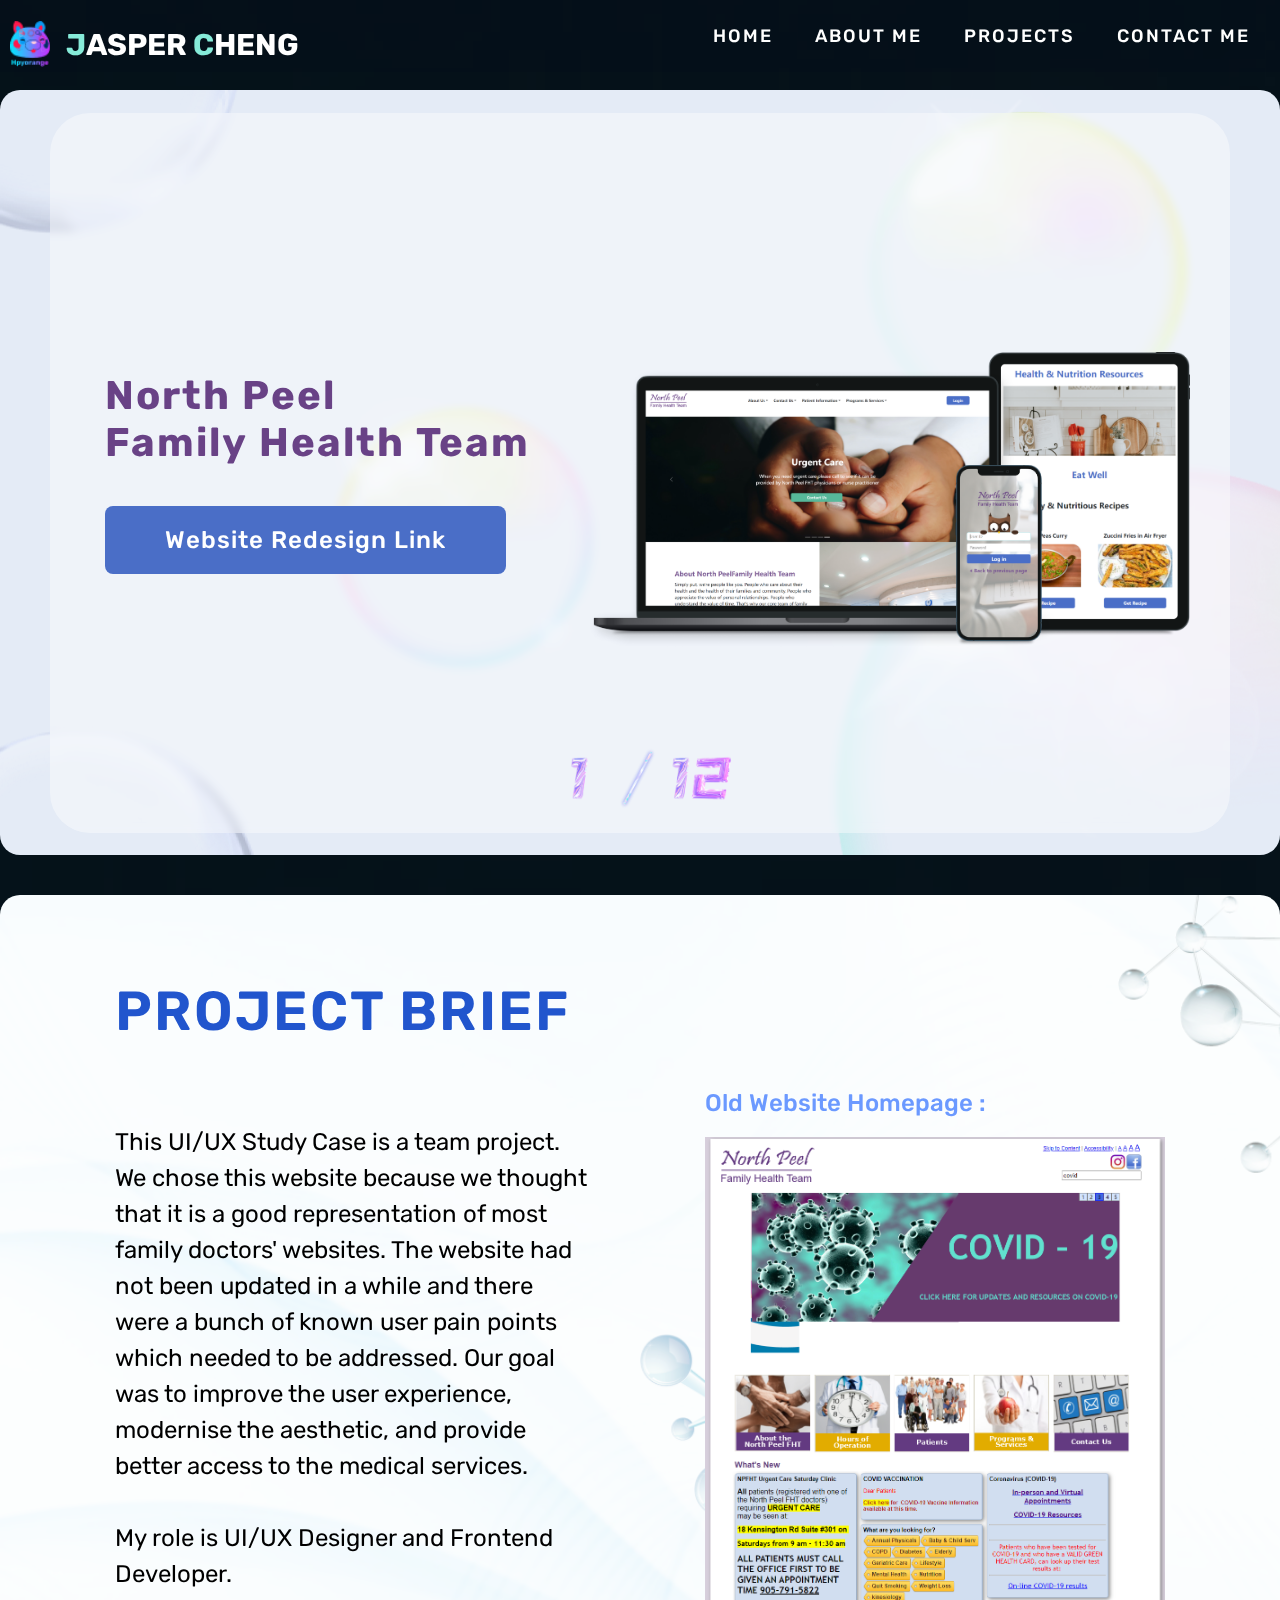
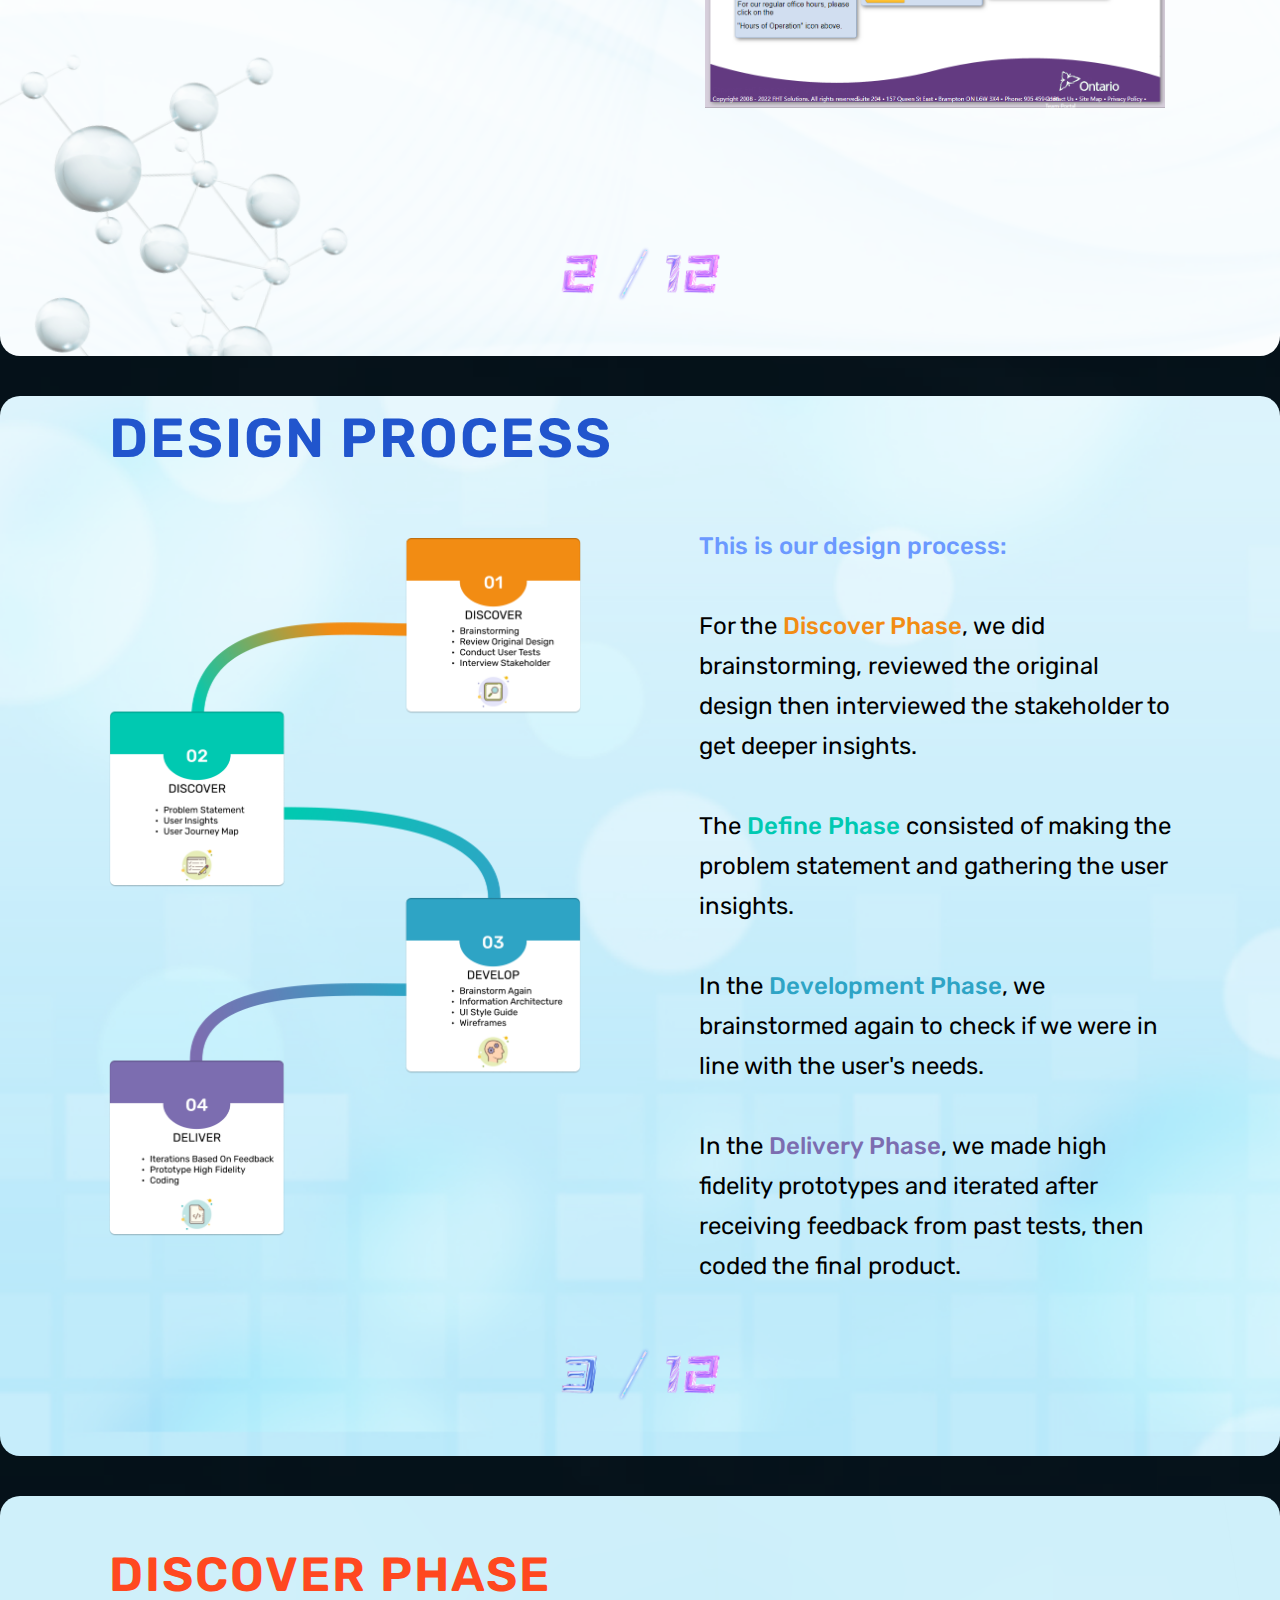
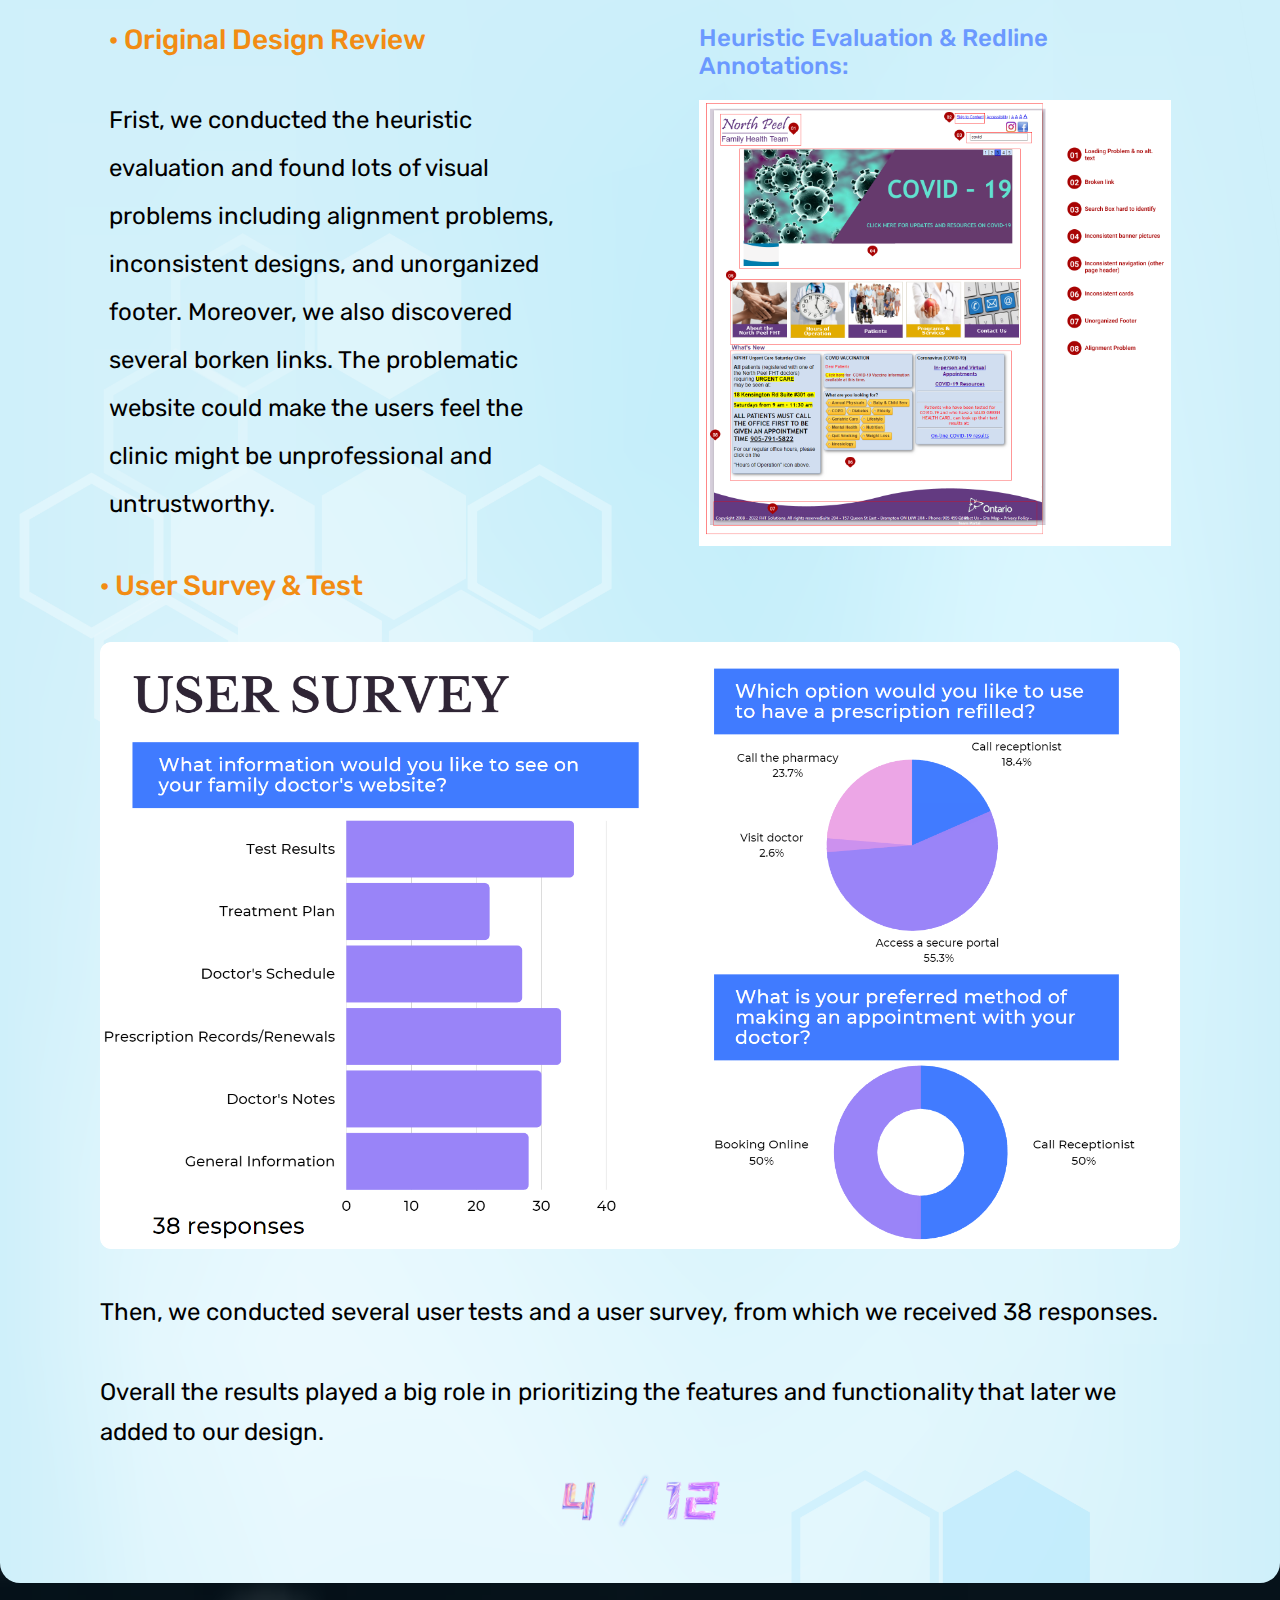
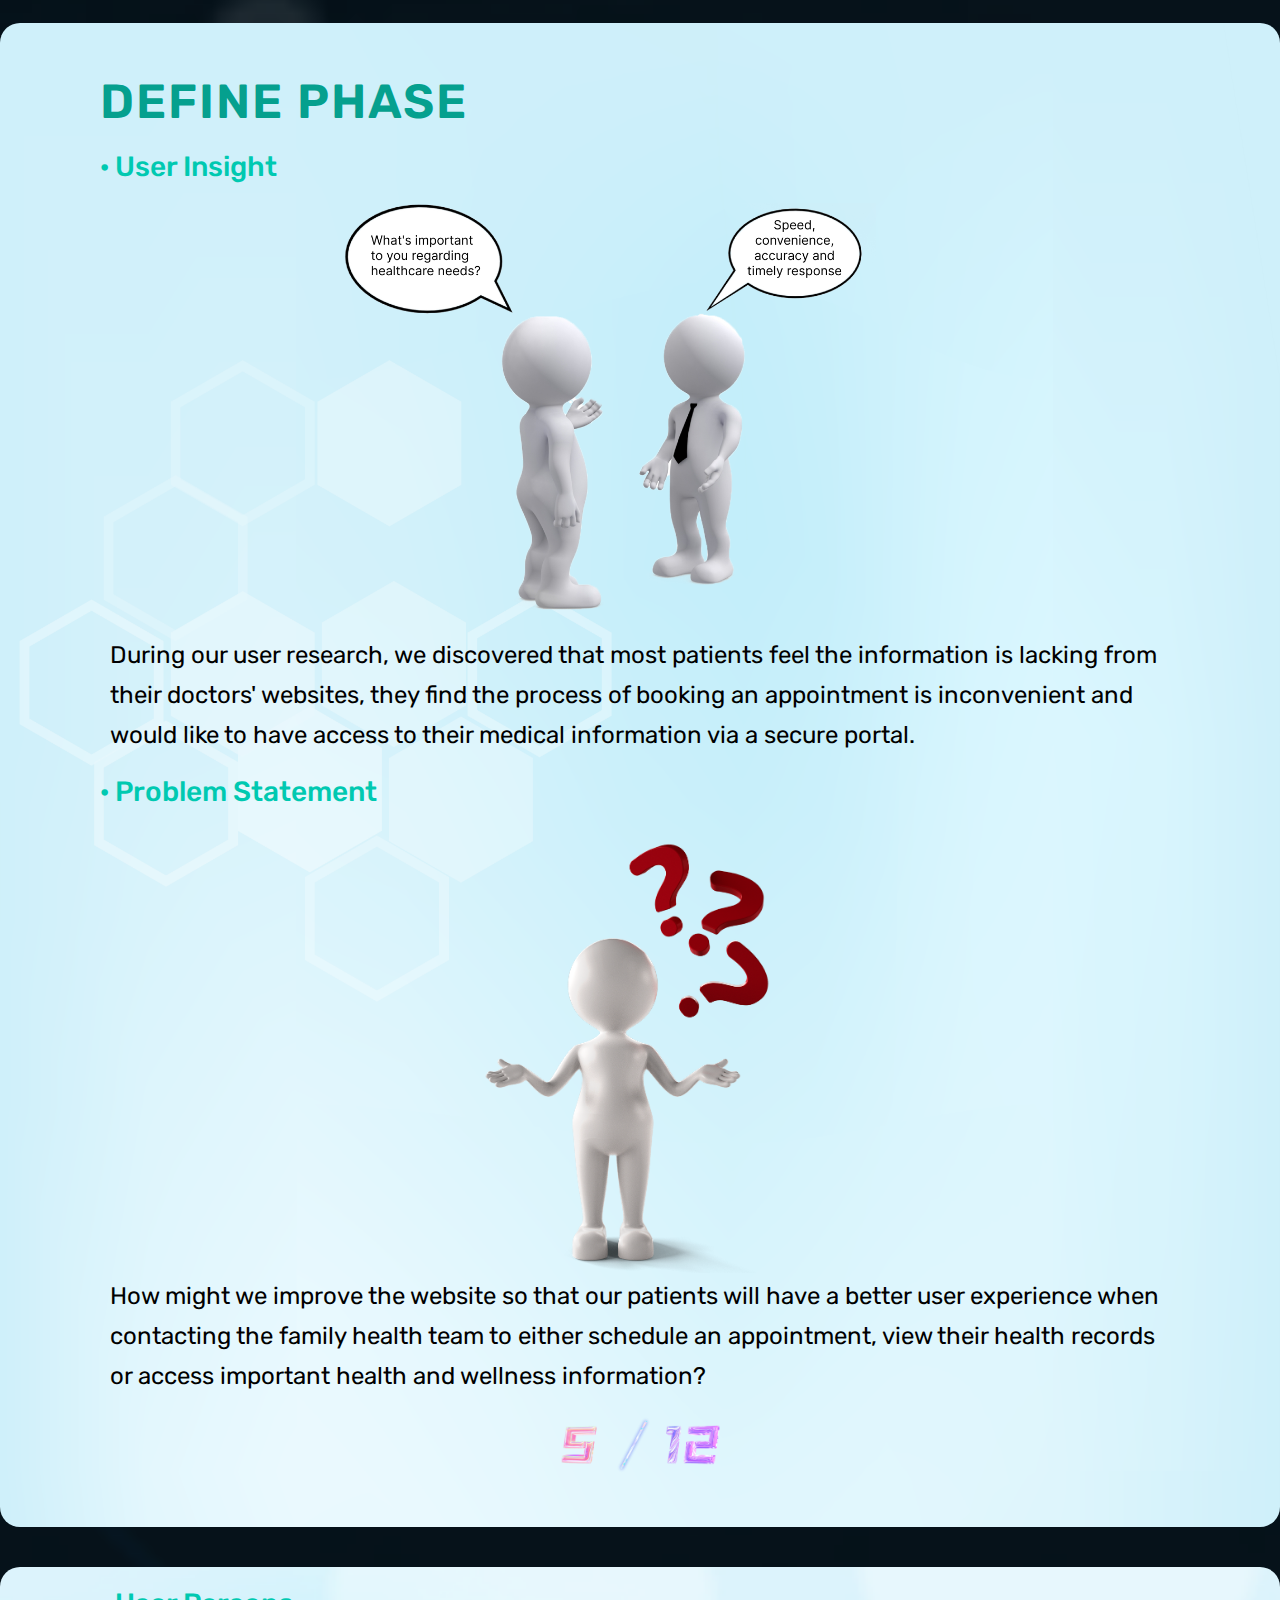
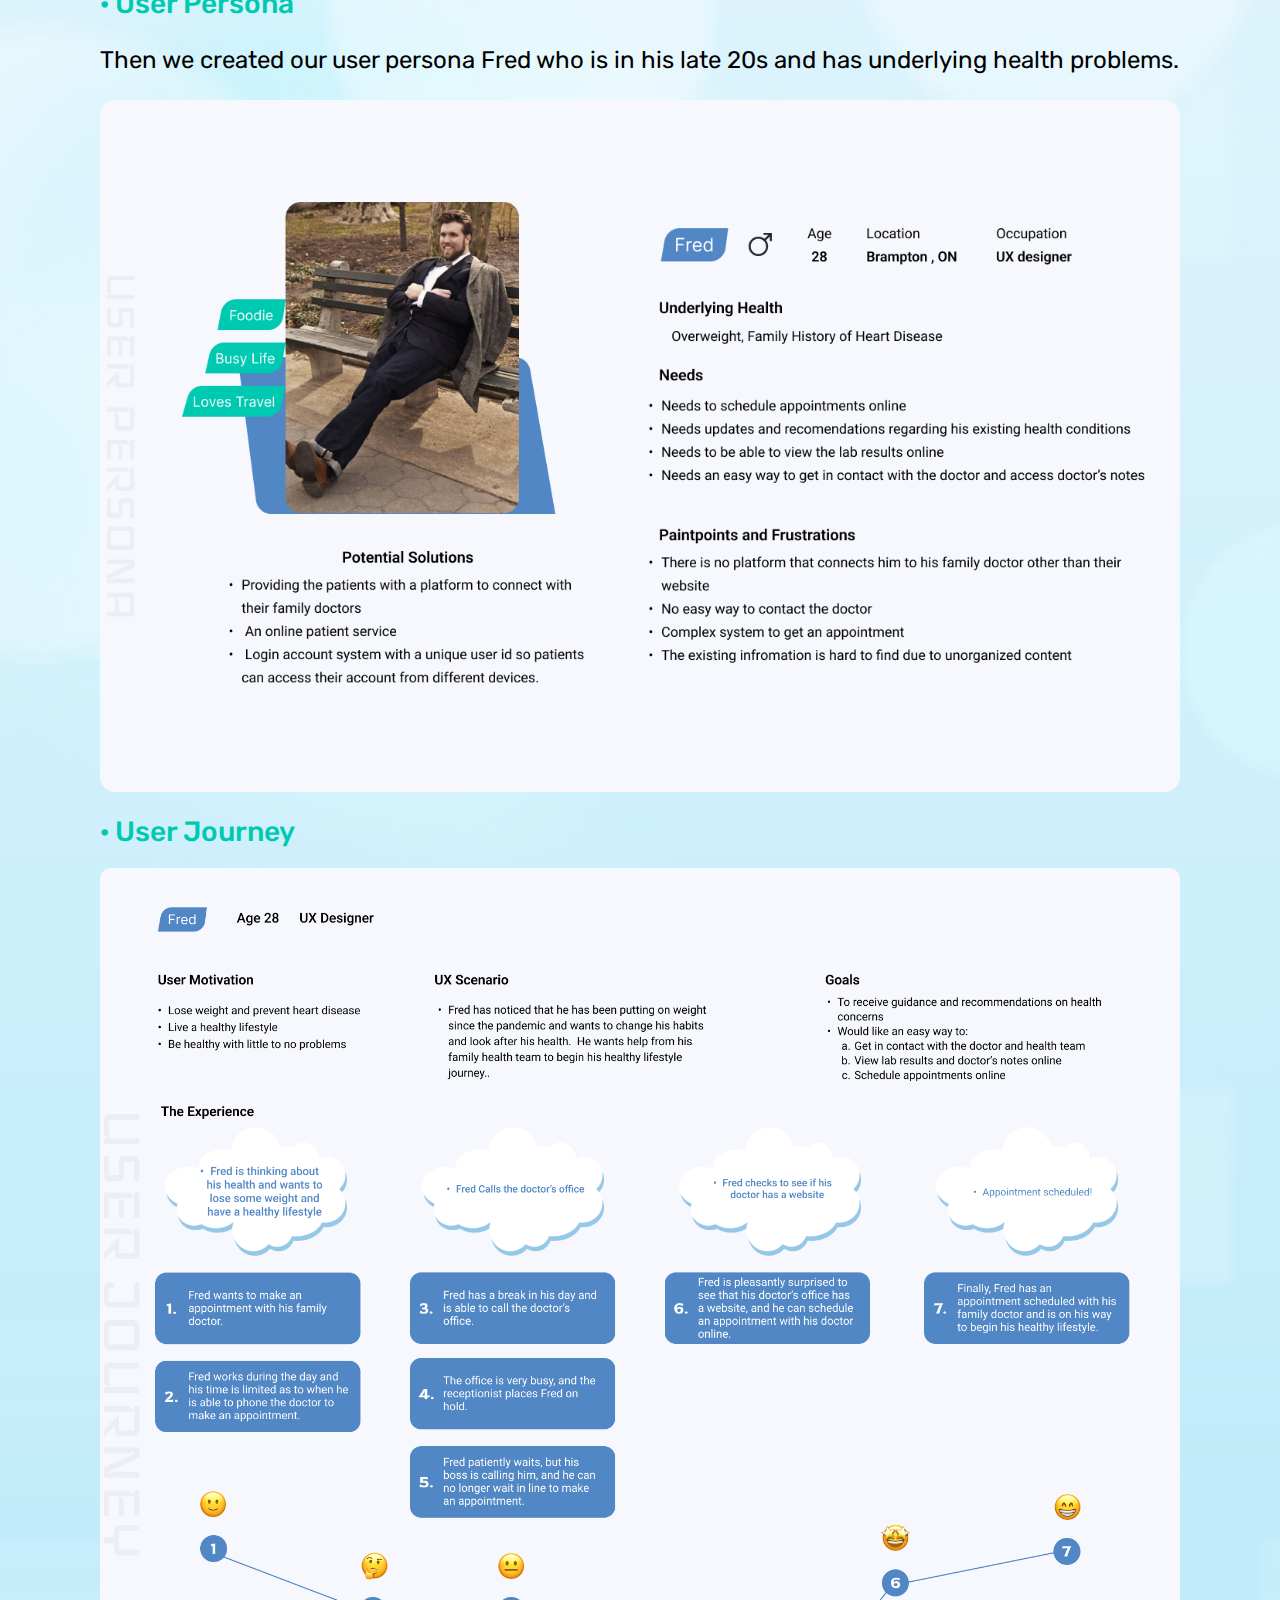
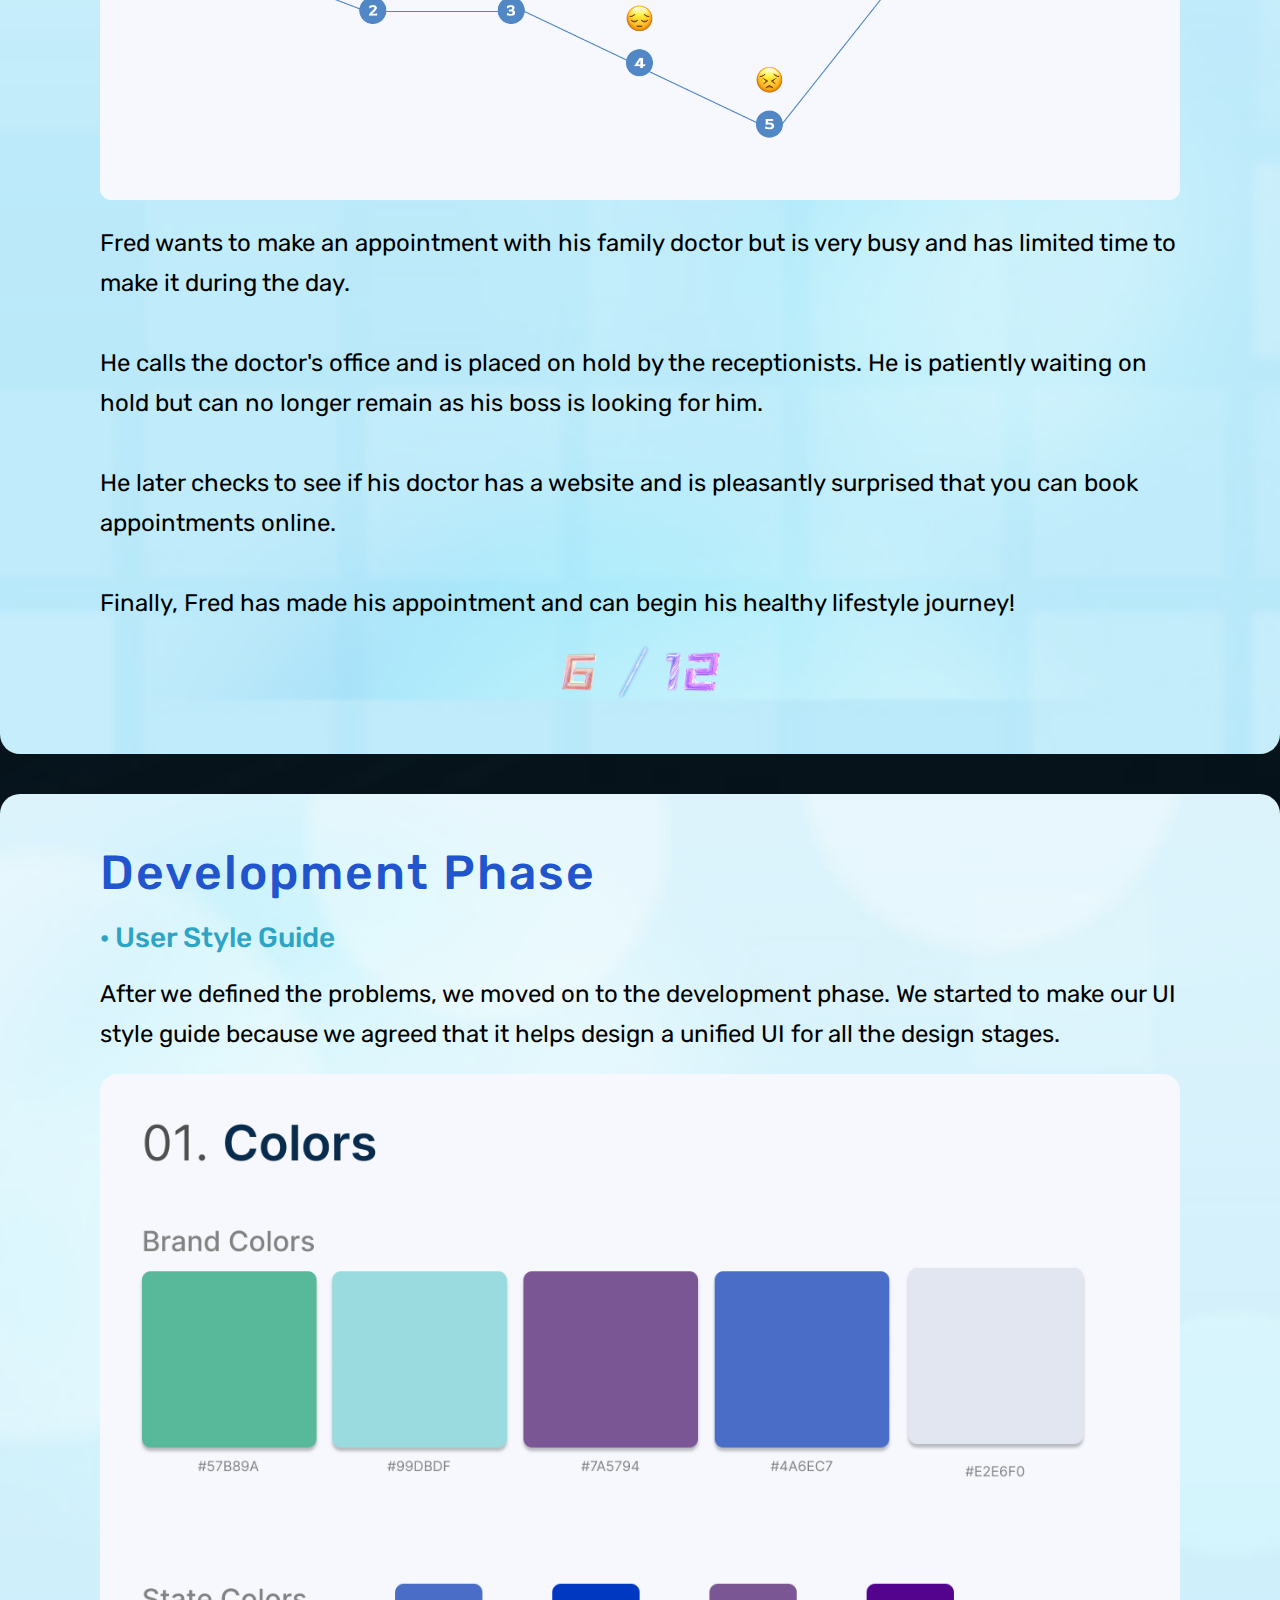
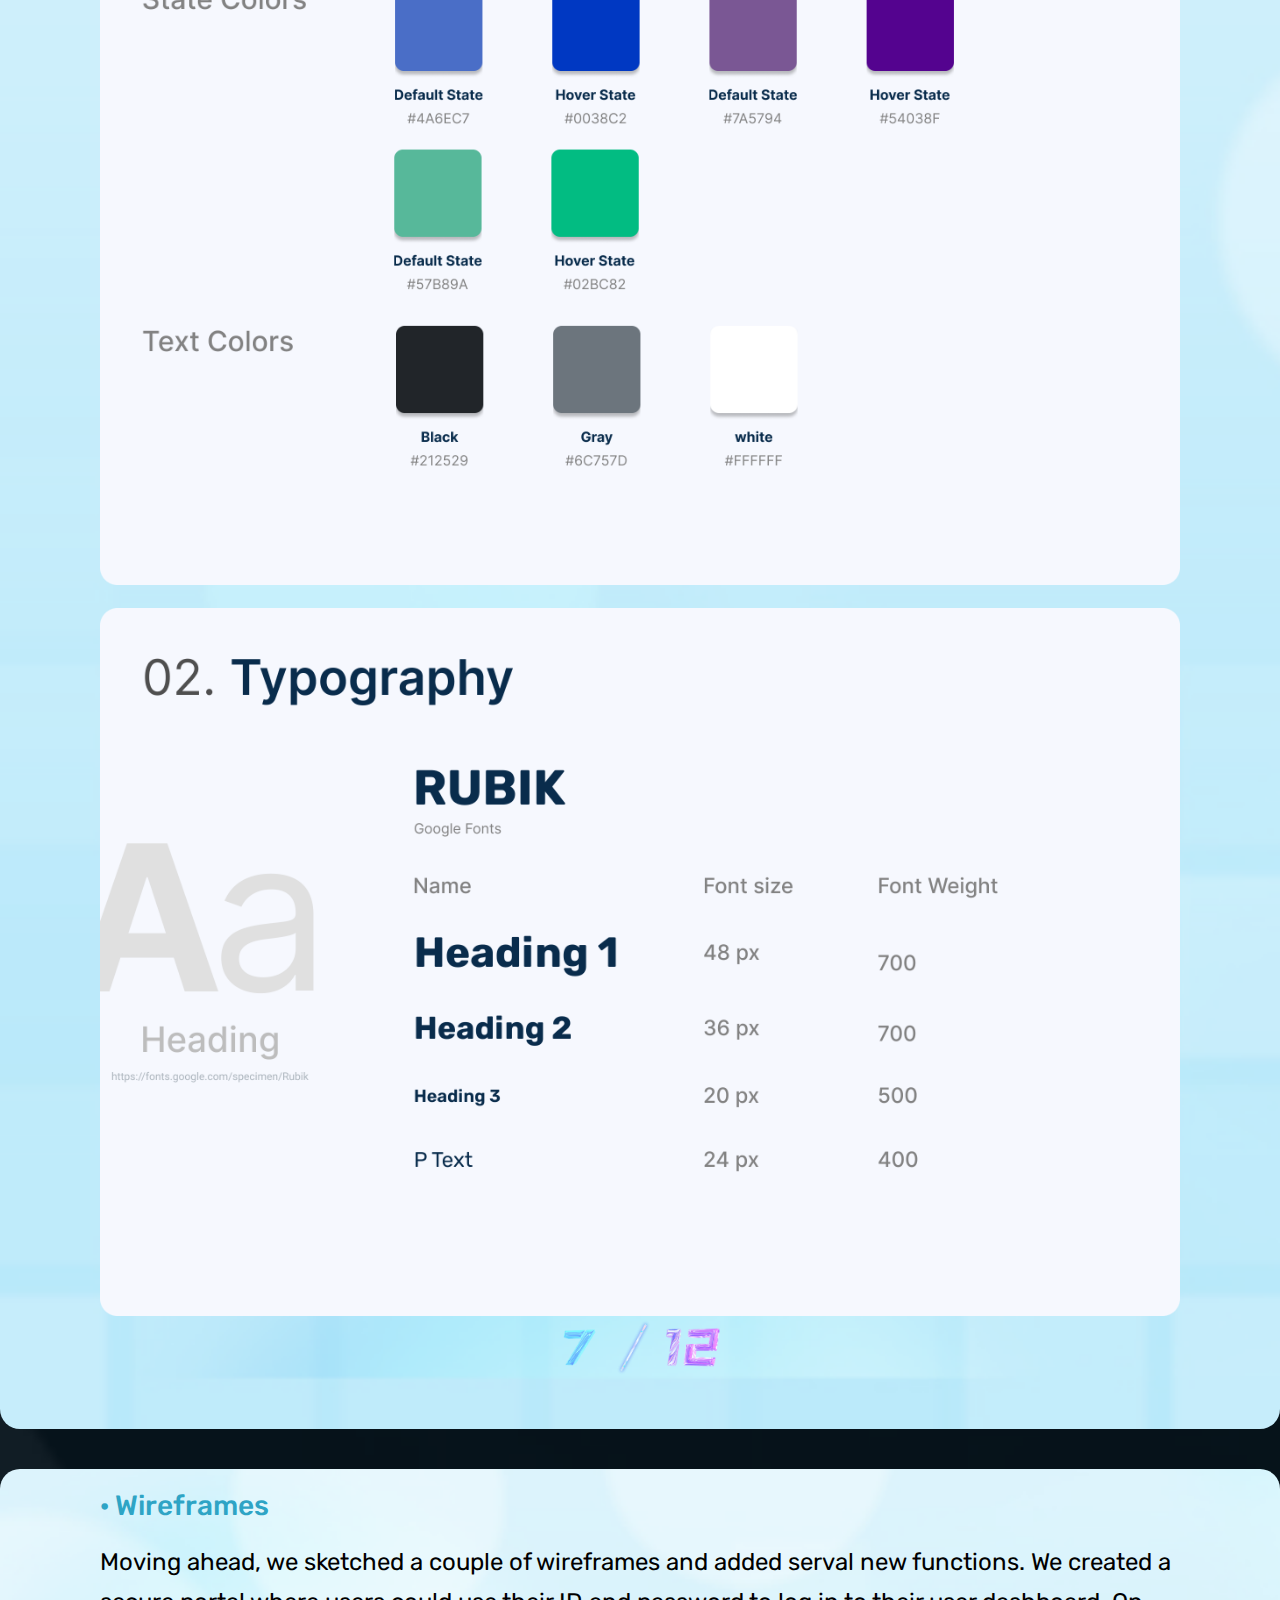
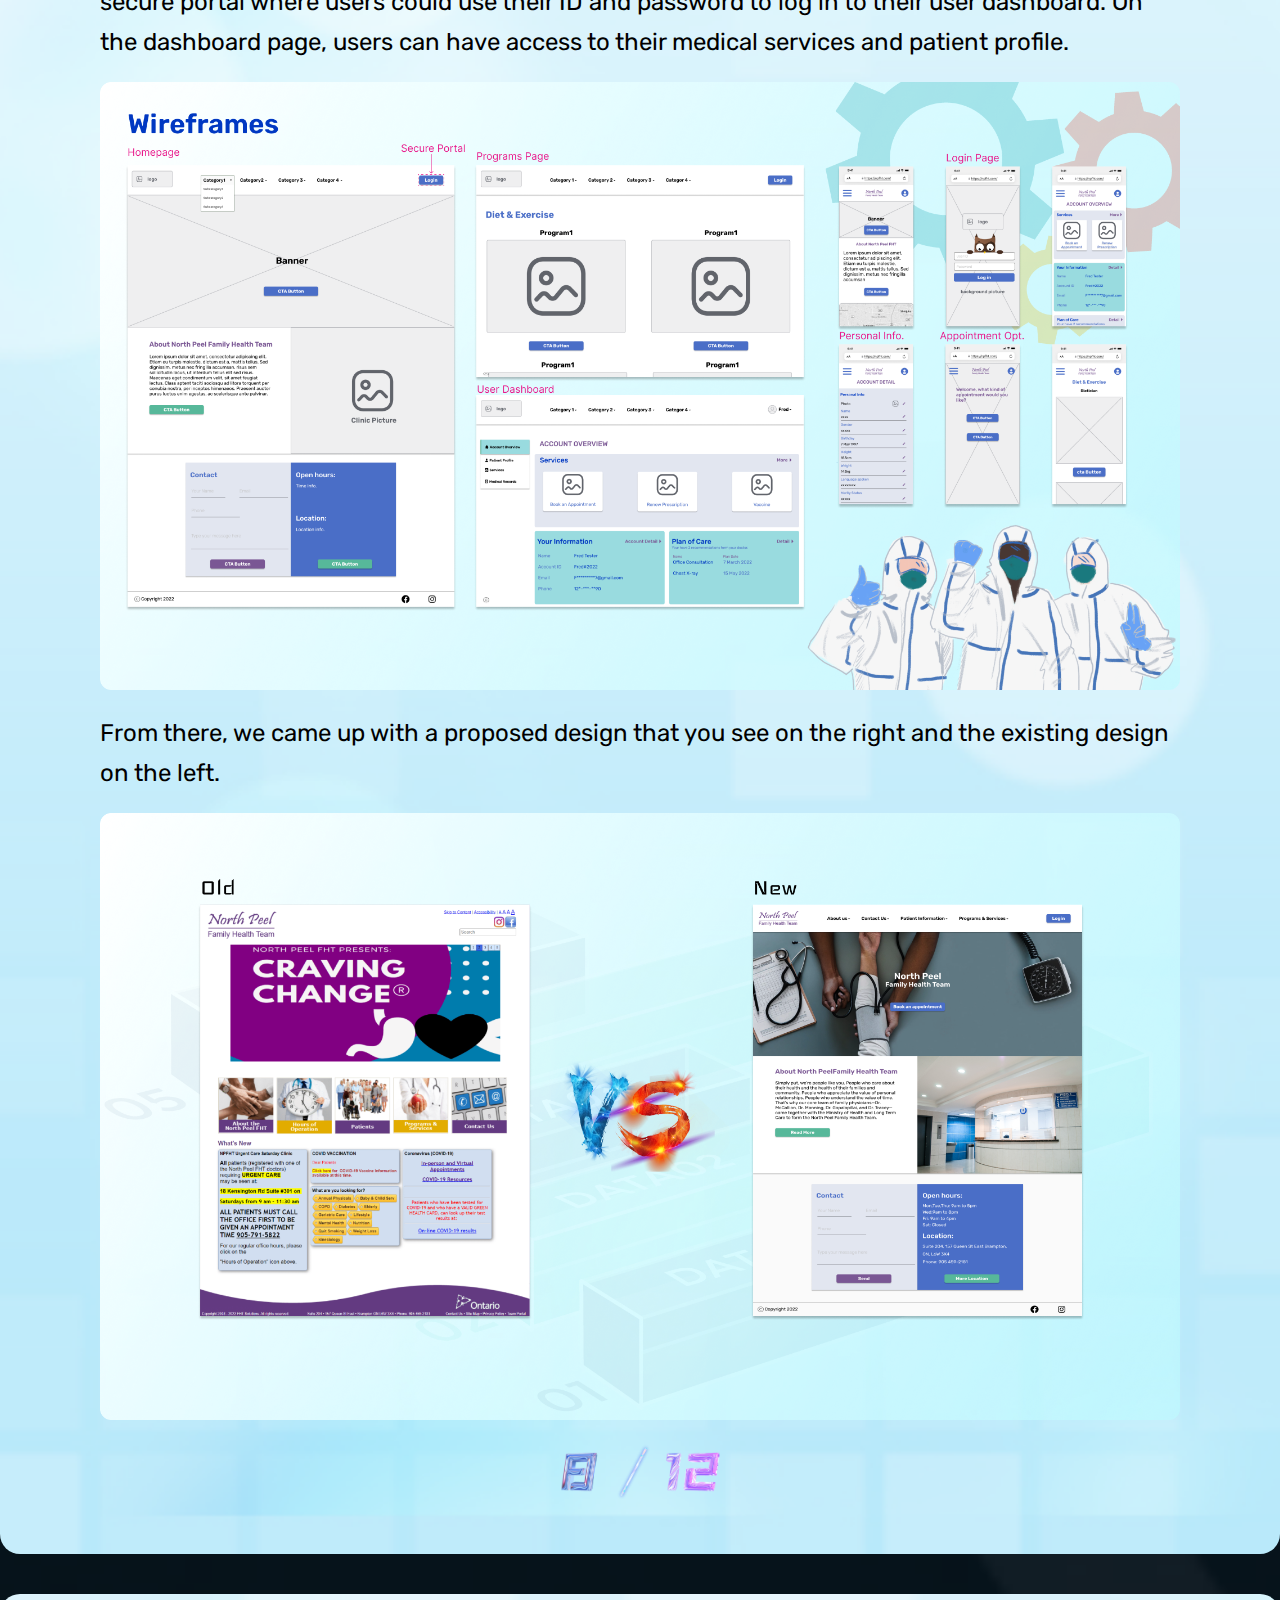
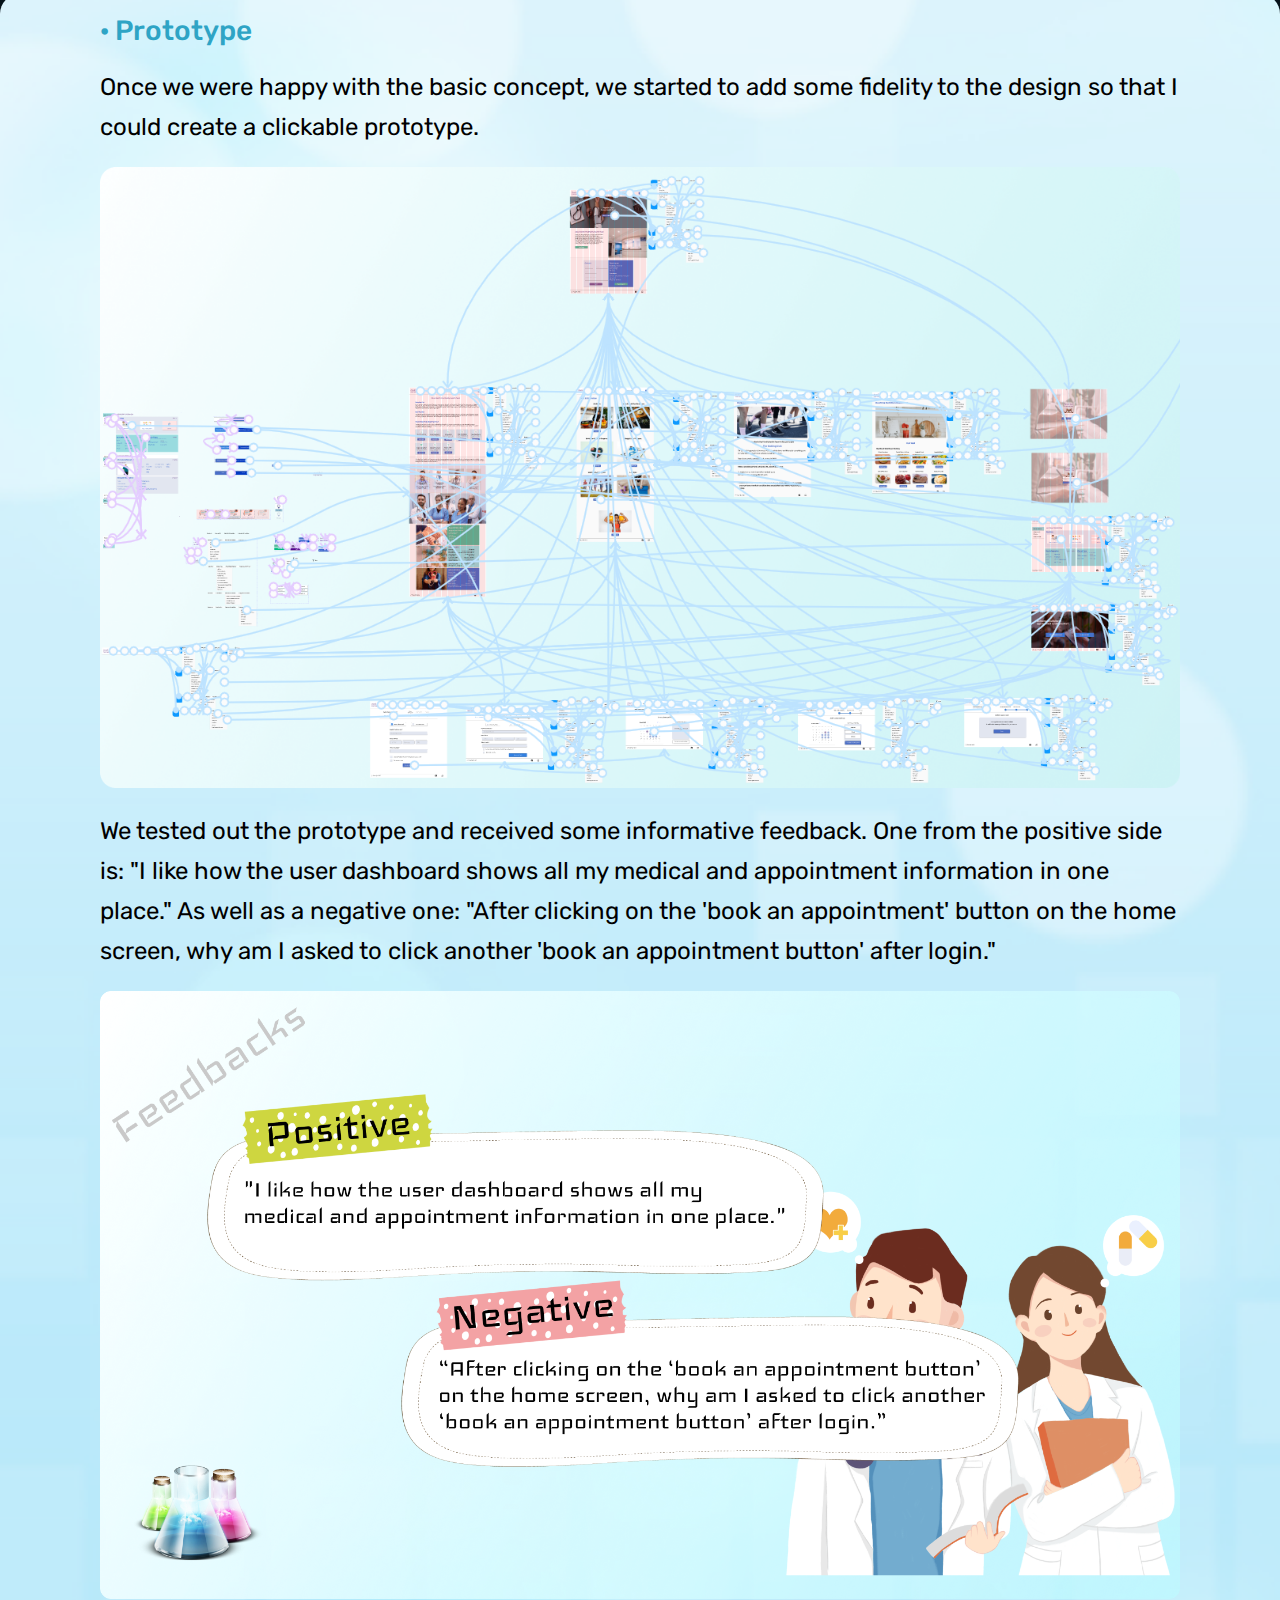
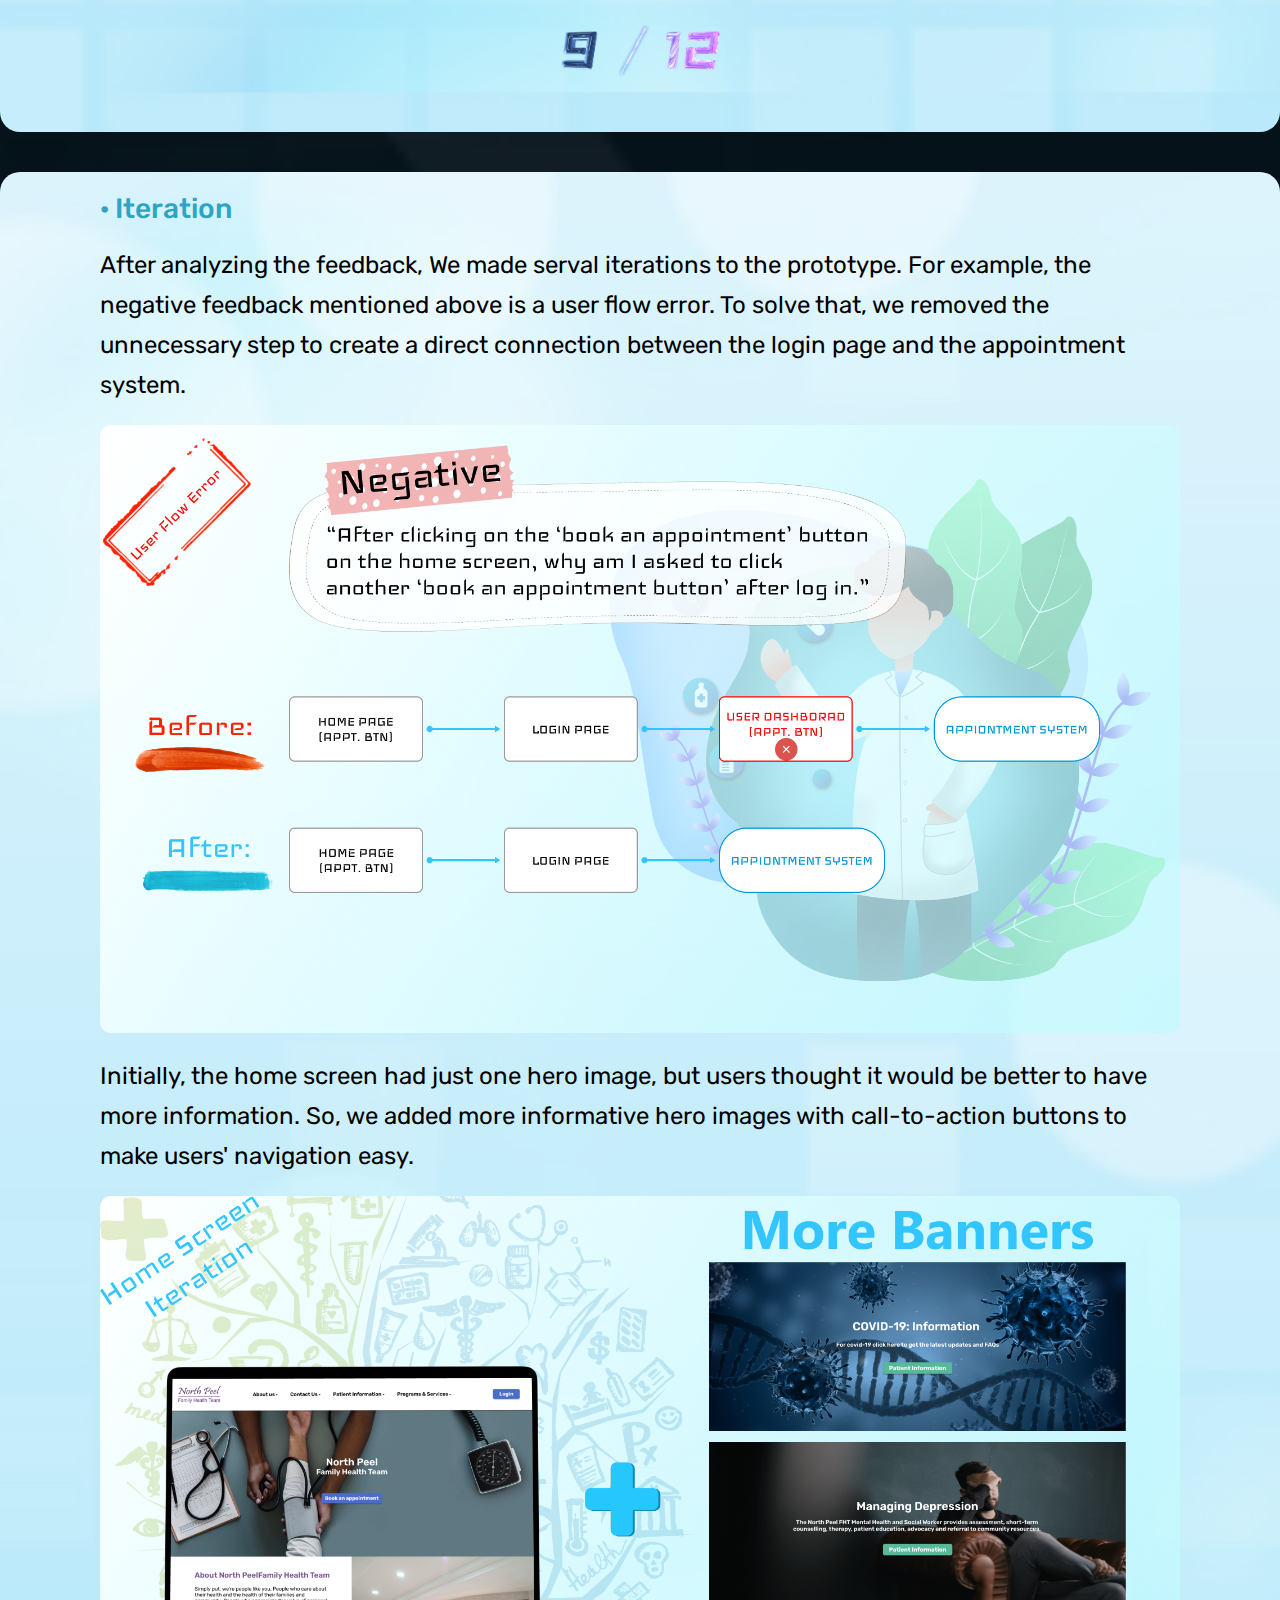
==== commit 551da0e8: "page number" ====
--- a/Project1.html
+++ b/Project1.html
@@ -57,6 +57,14 @@
 
     </div>
 
+    <div class="page_container">
+
+      <div class="page_img">
+        <img src="img/project1/page1.png" alt="page 1">
+      </div>
+      
+    </div>
+
   </section>
 
   <section id="brief">
@@ -88,6 +96,13 @@
 
     </div>
 
+    <div class="page_container">
+
+      <div class="page_img">
+        <img src="img/project1/page2.png" alt="page2">
+      </div>
+      
+    </div>
 
   </section>
 
@@ -109,7 +124,7 @@
 
         <div class="col-right">
 
-          <p class="text" style="margin-bottom: 20px;"> <span class="explan">This is our design process:</span>
+          <p class="text mb"> <span class="explan">This is our design process:</span>
             <br><br>
             For the <span class="phase1">Discover Phase</span>, we did brainstorming, reviewed the original design then
             interviewed the stakeholder to get deeper insights.
@@ -130,6 +145,14 @@
 
     </div>
 
+    <div class="page_container">
+
+      <div class="page_img">
+        <img src="img/project1/page3.png" alt="page 3">
+      </div>
+      
+    </div>
+
   </section>
 
   <section id="discover">
@@ -177,6 +200,15 @@
       </p>
 
     </div>
+
+    <div class="page_container">
+
+      <div class="page_img">
+        <img src="img/project1/page4.png" alt="page 4">
+      </div>
+      
+    </div>
+
   </section>
 
   <section id="define">
@@ -207,7 +239,7 @@
 
         </div>
 
-        <p class="text">How might we improve the website so that our patients will have a better user experience when
+        <p class="text mb">How might we improve the website so that our patients will have a better user experience when
           contacting the family health team to either schedule an appointment, view their health records or access
           important health and wellness information?</p>
 
@@ -218,6 +250,14 @@
 
     </div>
 
+    <div class="page_container">
+
+      <div class="page_img">
+        <img src="img/project1/page5.png" alt="page 5">
+      </div>
+      
+    </div>
+
   </section>
 
   <section id="define1">
@@ -246,7 +286,7 @@
         </div>
 
 
-        <p class="text">Fred wants to make an appointment with his family doctor but is very busy and has limited time
+        <p class="text mb">Fred wants to make an appointment with his family doctor but is very busy and has limited time
           to make it during the day.<br><br>
           He calls the doctor's office and is placed on hold by the receptionists. He is patiently waiting on hold but
           can no longer remain as his boss is looking for him.
@@ -263,6 +303,14 @@
 
     </div>
 
+    <div class="page_container">
+
+      <div class="page_img">
+        <img src="img/project1/page6.png" alt="page 6">
+      </div>
+      
+    </div>
+
   </section>
 
   <section id="develop">
@@ -290,11 +338,16 @@
 
         </div>
 
-
-      </div>
-
-
-
+      </div>
+
+    </div>
+
+    <div class="page_container">
+
+      <div class="page_img">
+        <img src="img/project1/page7.png" alt="page 7">
+      </div>
+      
     </div>
 
   </section>
@@ -331,6 +384,14 @@
 
     </div>
 
+    <div class="page_container">
+
+      <div class="page_img">
+        <img src="img/project1/page8.png" alt="page 8">
+      </div>
+      
+    </div>
+
   </section>
 
   <section id="prototype">
@@ -365,6 +426,14 @@
 
     </div>
 
+    <div class="page_container">
+
+      <div class="page_img">
+        <img src="img/project1/page9.png" alt="page 9">
+      </div>
+      
+    </div>
+
   </section>
 
   <section id="iteration">
@@ -395,11 +464,19 @@
 
         </div>
 
-        <p class="text" style="margin-bottom:20px;">After having more tests and iterations, our website was getting
+        <p class="text mb">After having more tests and iterations, our website was getting
           better and more developed. That led us to the last phase.</p>
 
       </div>
 
+    </div>
+
+    <div class="page_container">
+
+      <div class="page_img">
+        <img src="img/project1/page10.png" alt="page 10">
+      </div>
+      
     </div>
 
   </section>
@@ -441,6 +518,16 @@
 
     </div>
 
+
+    <div class="page_container">
+
+      <div class="page_img">
+
+        <img src="img/project1/page11.png" alt="page 11">
+
+      </div>
+      
+    </div>
   </section>
 
   <section id="finalThought">
@@ -467,6 +554,16 @@
 
     </div>
 
+    <div class="page_container">
+
+      <div class="page_img">
+
+        <img src="img/project1/page12.png" alt="page 12">
+
+      </div>
+      
+    </div>
+
   </section>
 
   <section id="footer">
--- a/css/project1.css
+++ b/css/project1.css
@@ -64,6 +64,16 @@
 	width: 100%;
 }
 
+.page_container{
+ width: 100%;
+ display: flex;
+ align-items: center;
+ justify-content: center;
+}
+
+.page_img{
+	width: 30%;
+}
 
 .brand h1 img{
 	position: relative;
@@ -112,6 +122,10 @@
 	color: #6B99FF;
 	font-size: 2rem;
 	font-weight: 500;
+}
+
+.mb{
+	margin-bottom: 20px;
 }
 
 /* Start Header section */
@@ -251,6 +265,16 @@
 	background-repeat: no-repeat;
 	background-position: center;
 }
+
+#coverPage .container{
+	min-height: 85vh;
+}
+
+#coverPage .page_container{
+	position: relative;
+	top: -60px;
+}
+
 #coverPage .title{
 	color: #694286;
 	font-weight: 700;
@@ -415,7 +439,7 @@
 #define{
 	max-width: 1280px;
 	margin: 0 auto;
-	padding: 0 50px;
+	padding: 0 50px 50px 50px;
 	background: url(../img/project1/bg3.png) no-repeat;
 	background-size: cover;
 }
@@ -505,7 +529,7 @@
 #develop1{
 	max-width: 1280px;
 	margin: 0 auto;
-	padding: 0 50px;
+	padding: 0 50px 50px 50px;
 	background: url(../img/project1/bg2.png) no-repeat;
 	background-size: cover;
 }
@@ -530,7 +554,7 @@
 #prototype{
 	max-width: 1280px;
 	margin: 0 auto;
-	padding: 0 50px;
+	padding: 0 50px 50px 50px;
 	background: url(../img/project1/bg2.png) no-repeat;
 	background-size: cover;
 }
@@ -557,7 +581,7 @@
 #iteration{
 	max-width: 1280px;
 	margin: 0 auto;
-	padding: 0 50px;
+	padding: 0 50px 50px 50px;
 	background: url(../img/project1/bg2.png) no-repeat;
 	background-size: cover;
 }
@@ -768,6 +792,10 @@
 
 }
 @media only screen and (min-width: 1200px) {
+
+	.page_img{
+		width: 15%;
+	}
 	/* header */
 	#header .hamburger {
 		display: none;
@@ -815,6 +843,12 @@
 	#coverPage .col-right{
 		padding-right: 40px;
 	}
+
+	#coverPage .page_container{
+		position:absolute;
+		bottom: -80vh;
+		right: -0.4vw;
+	}
 	/* End cover */
 
 	/* brief */
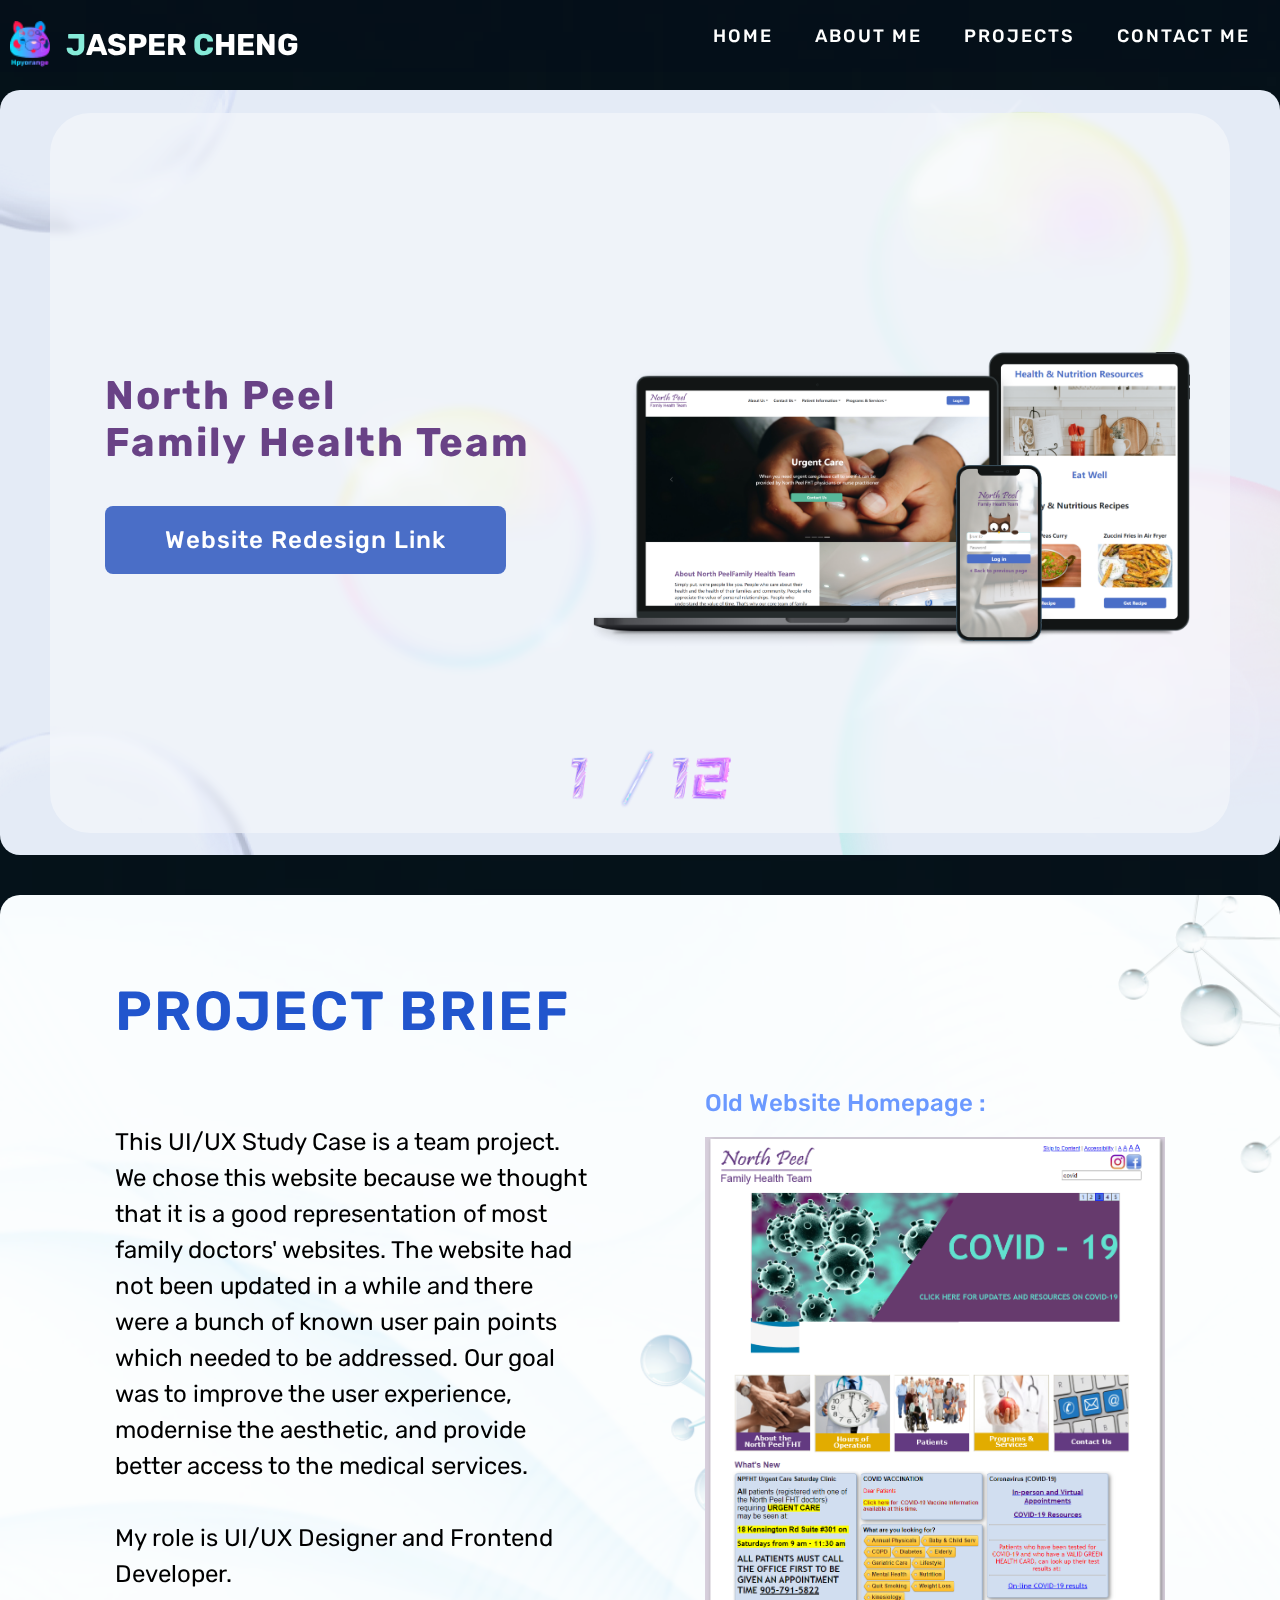
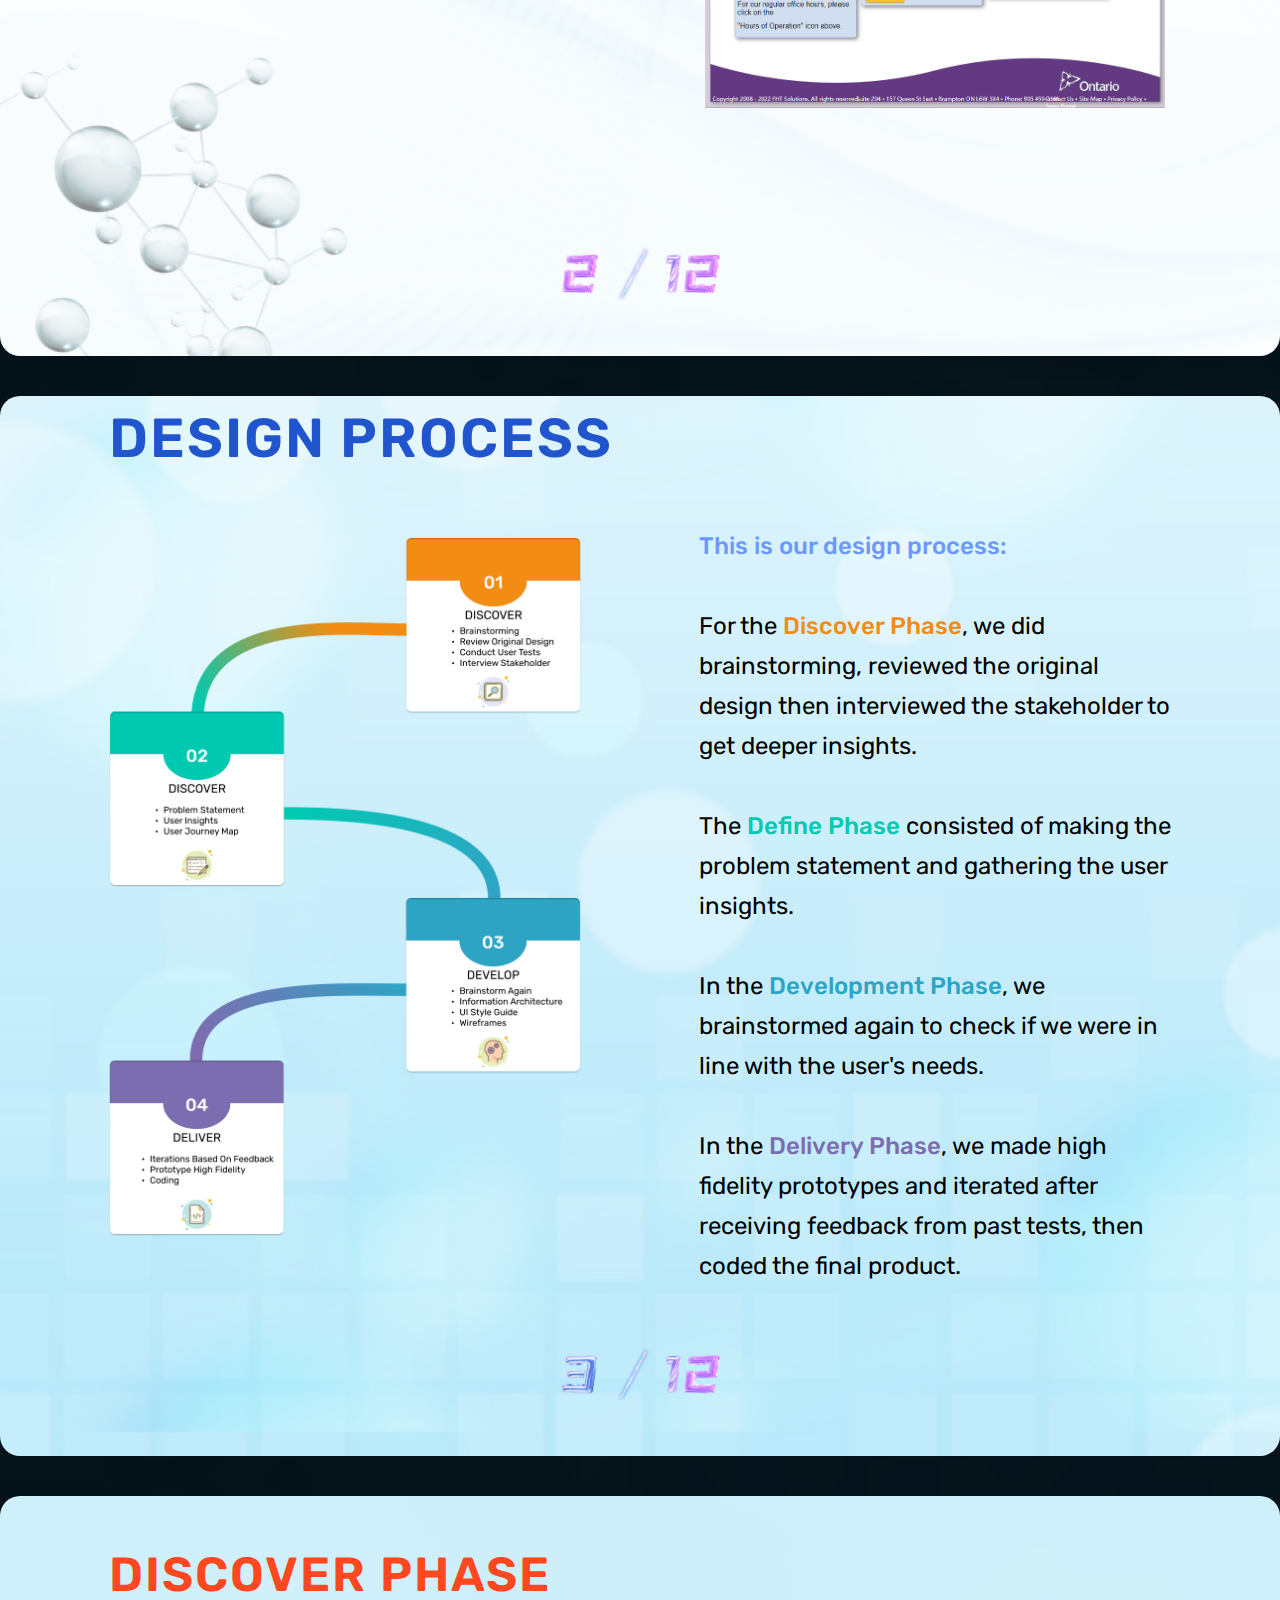
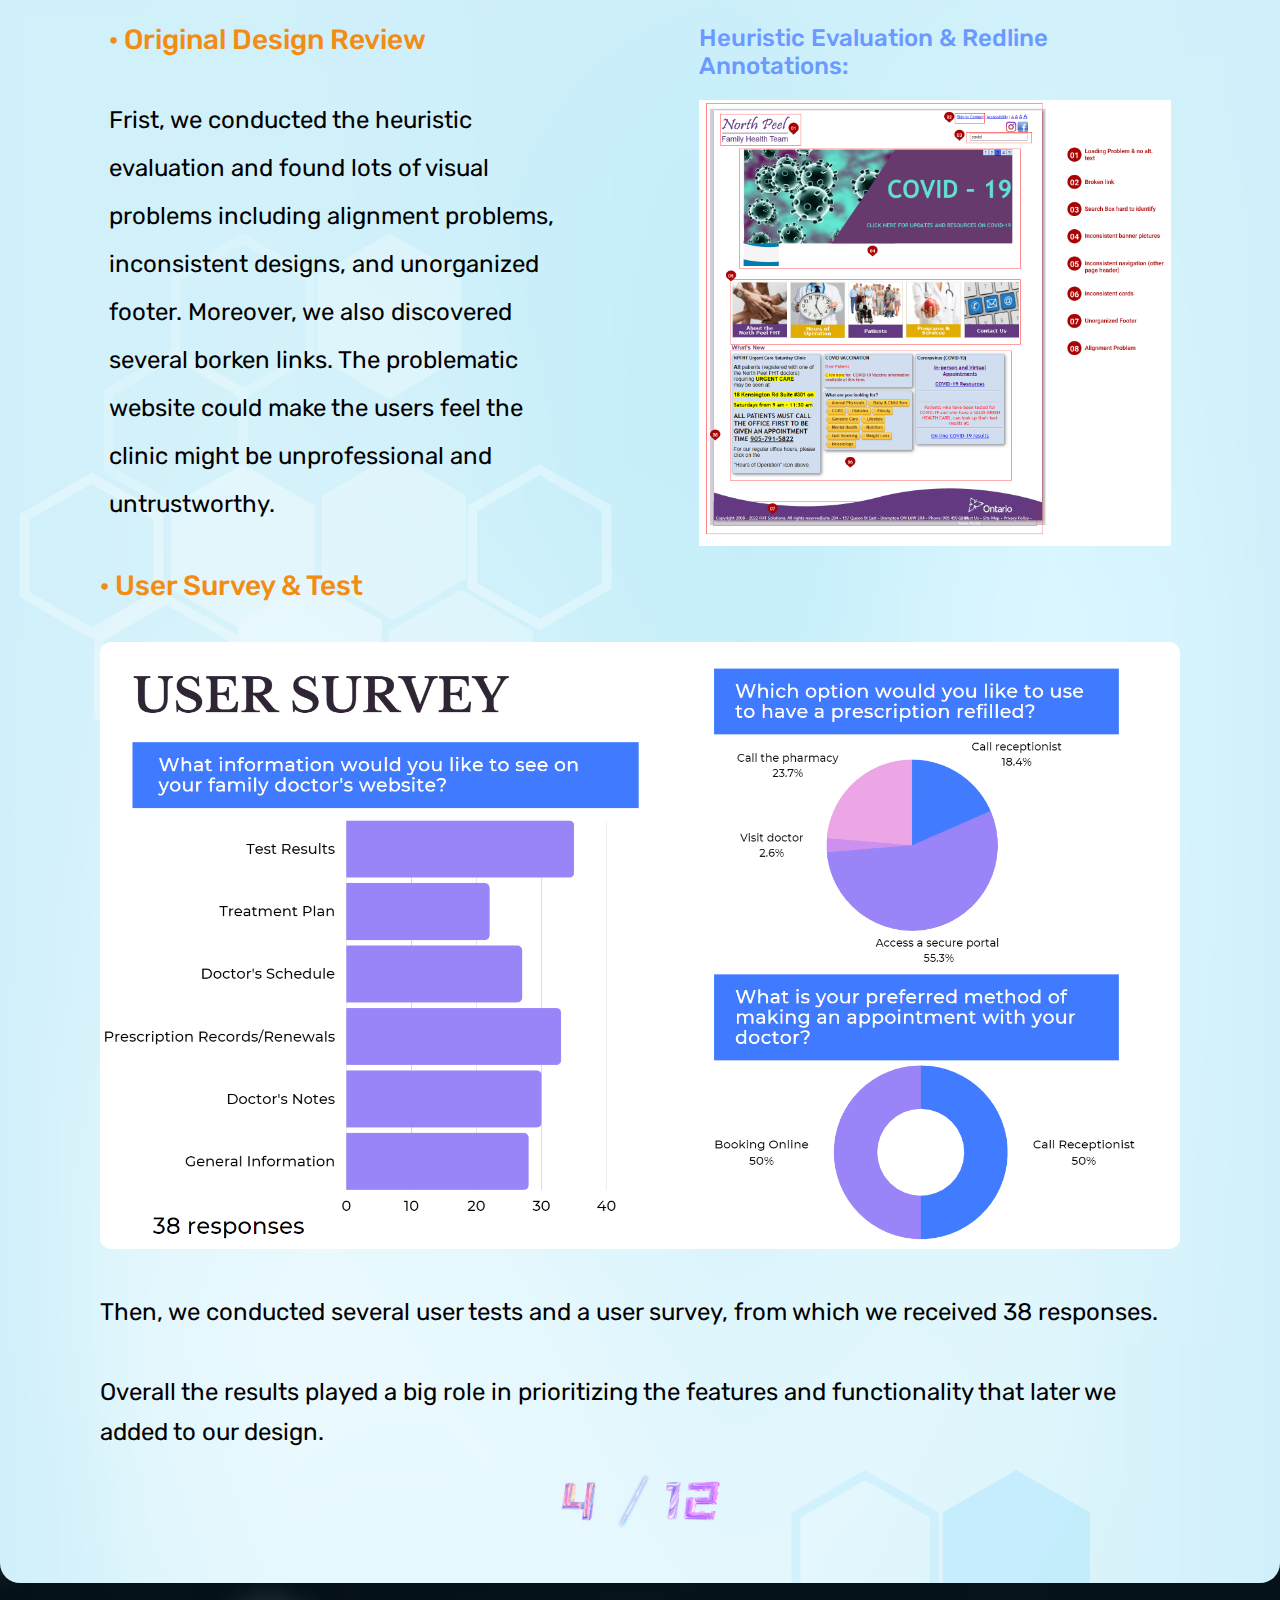
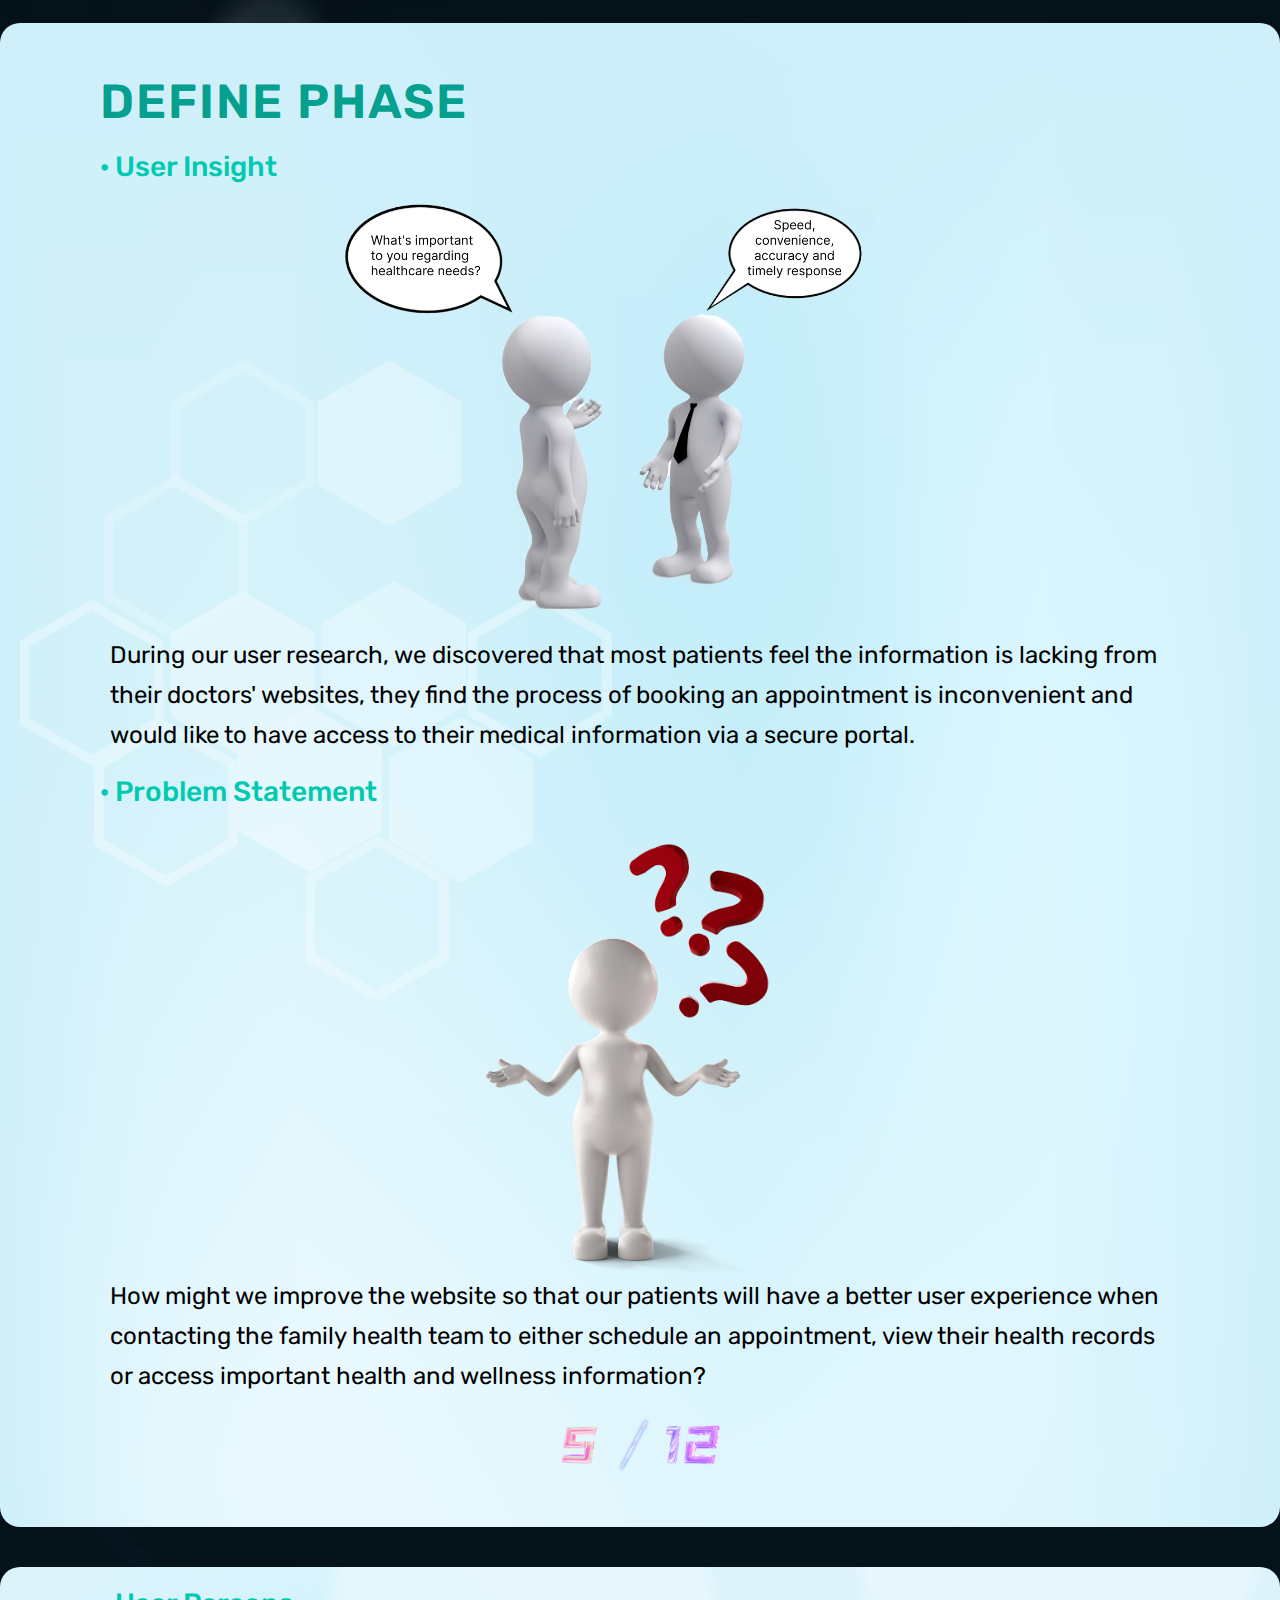
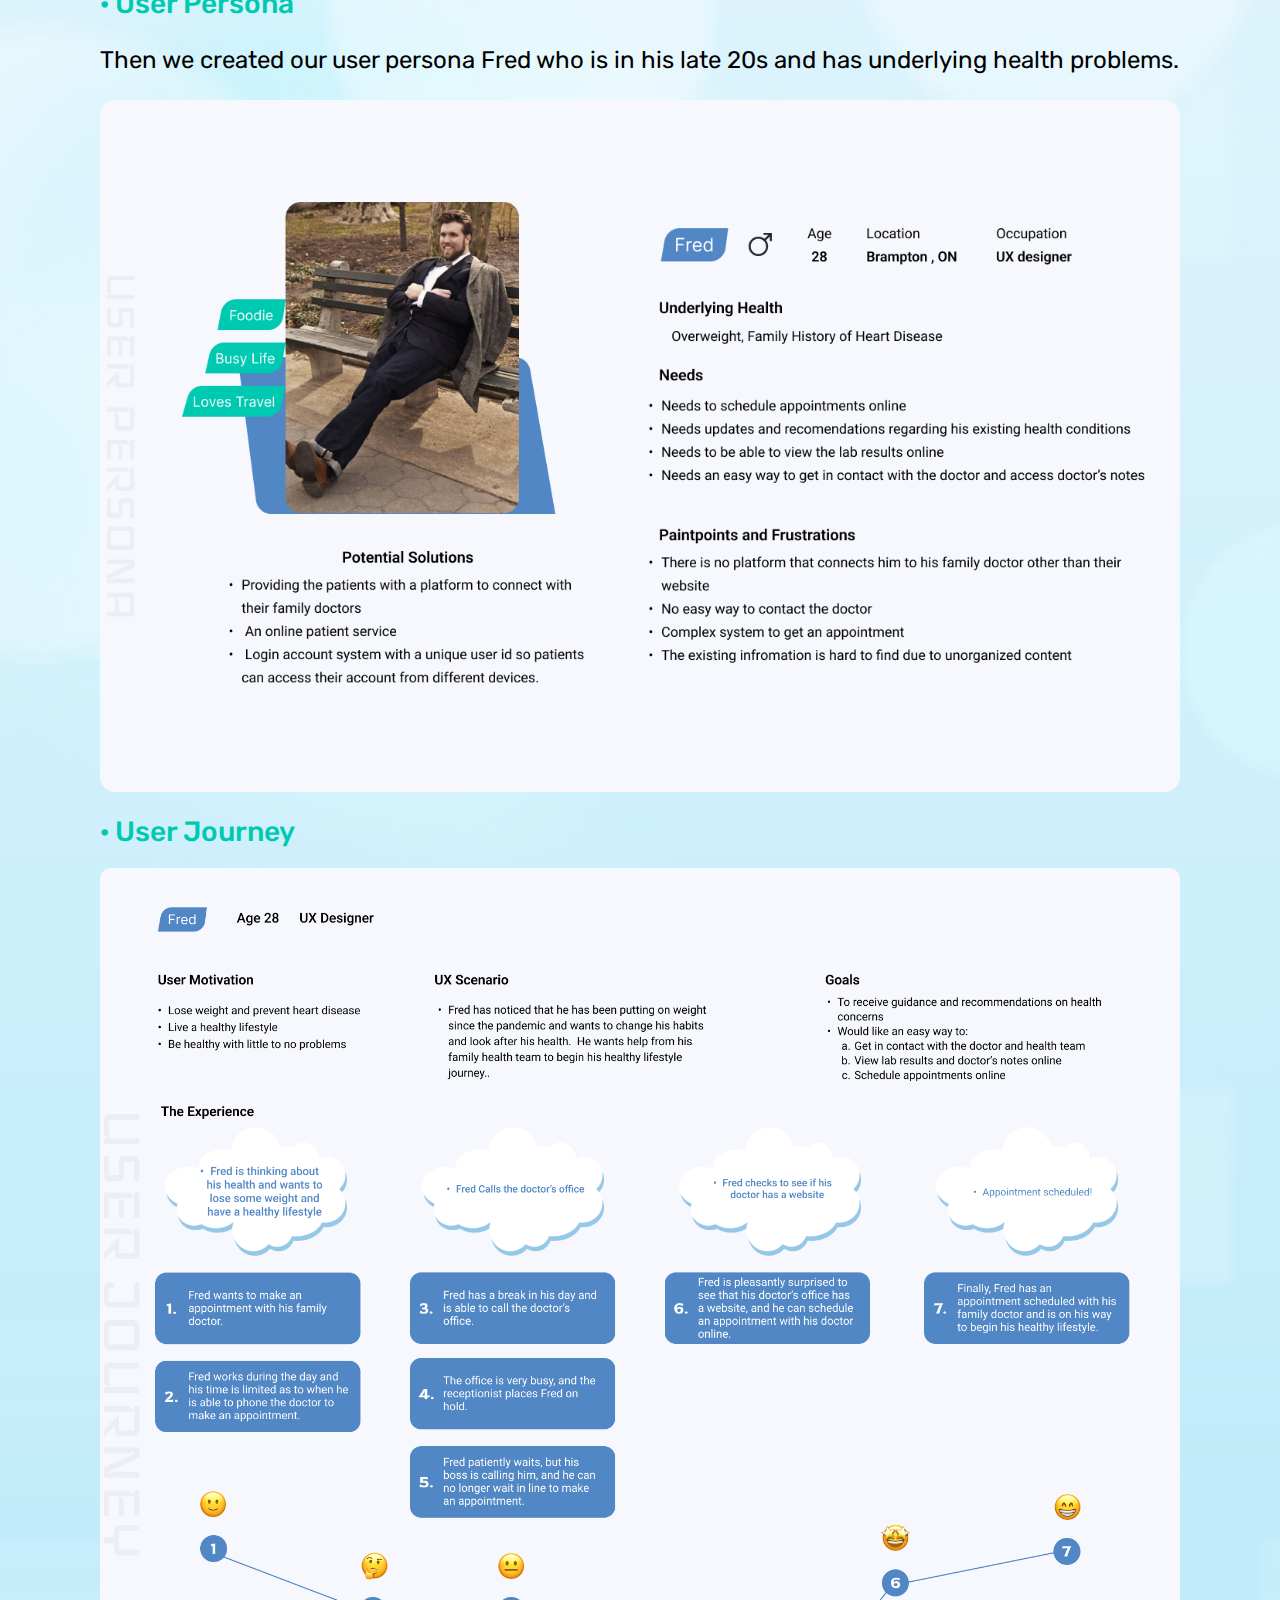
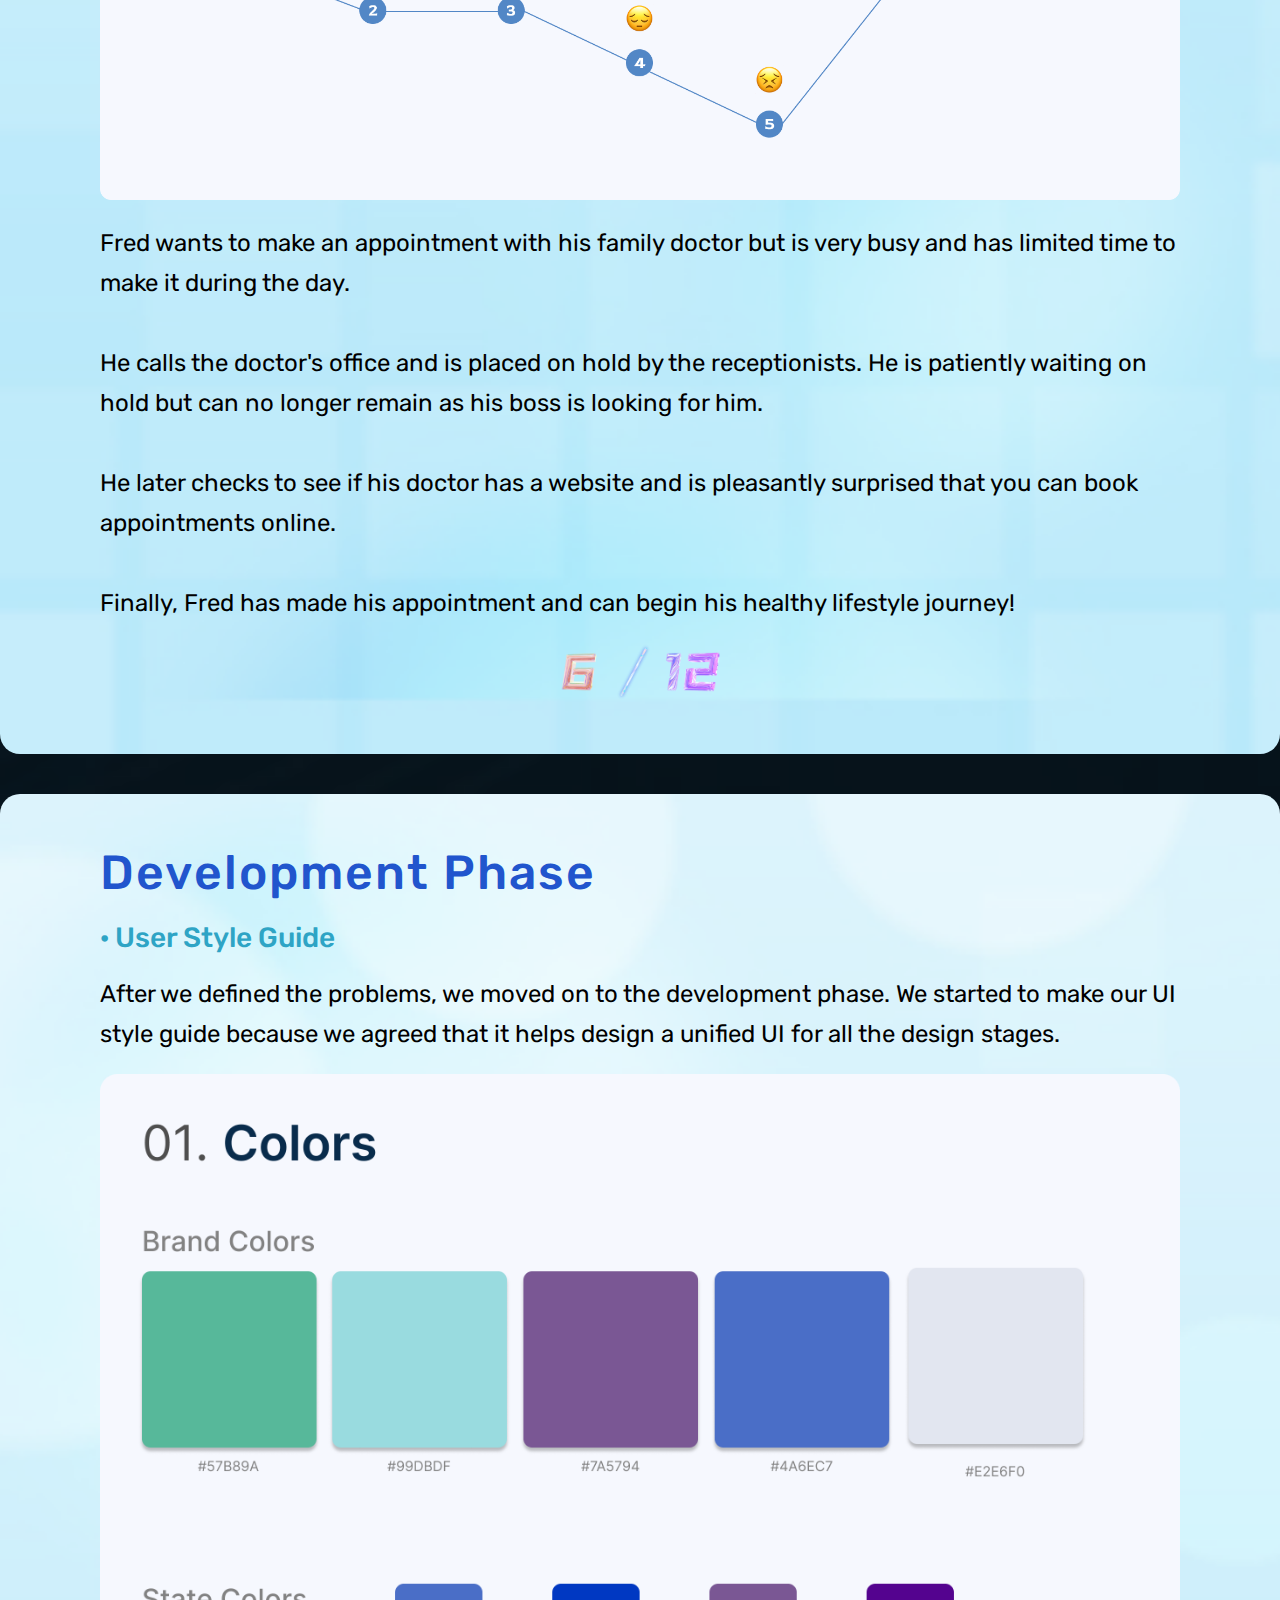
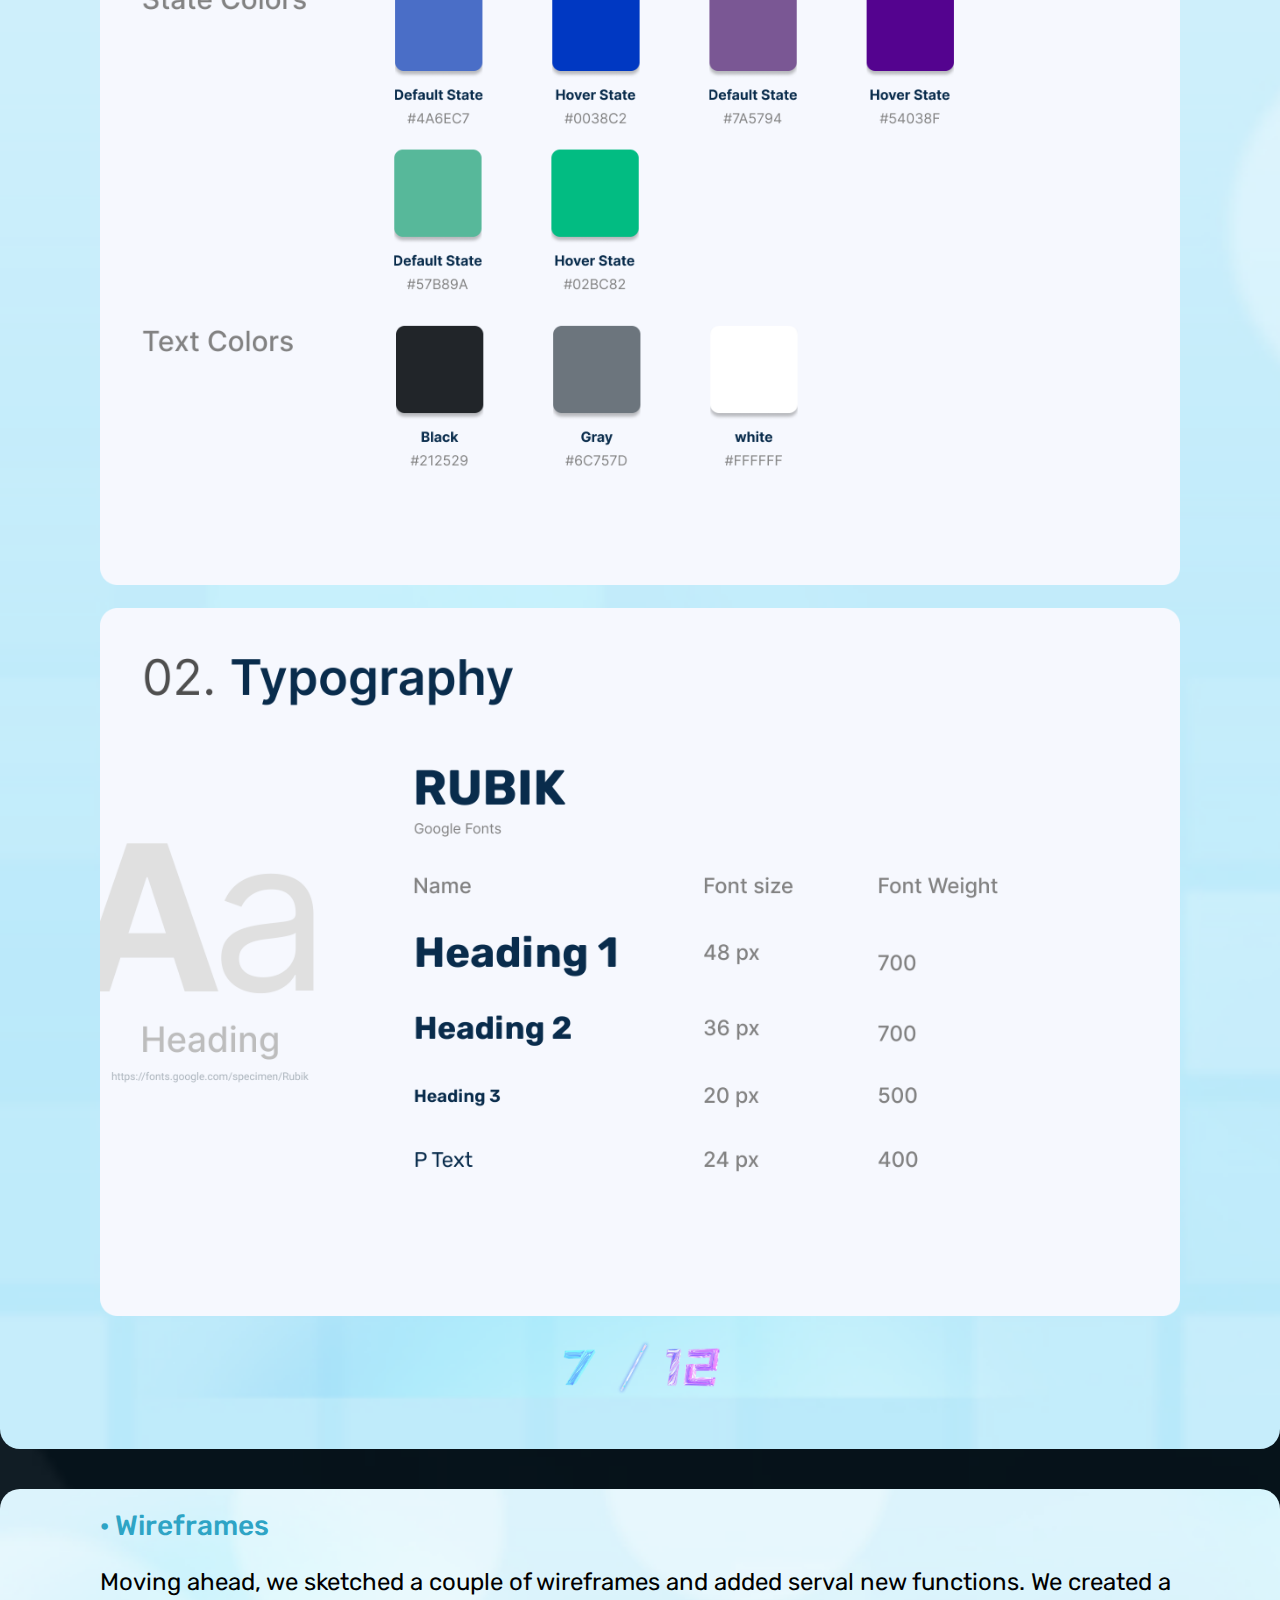
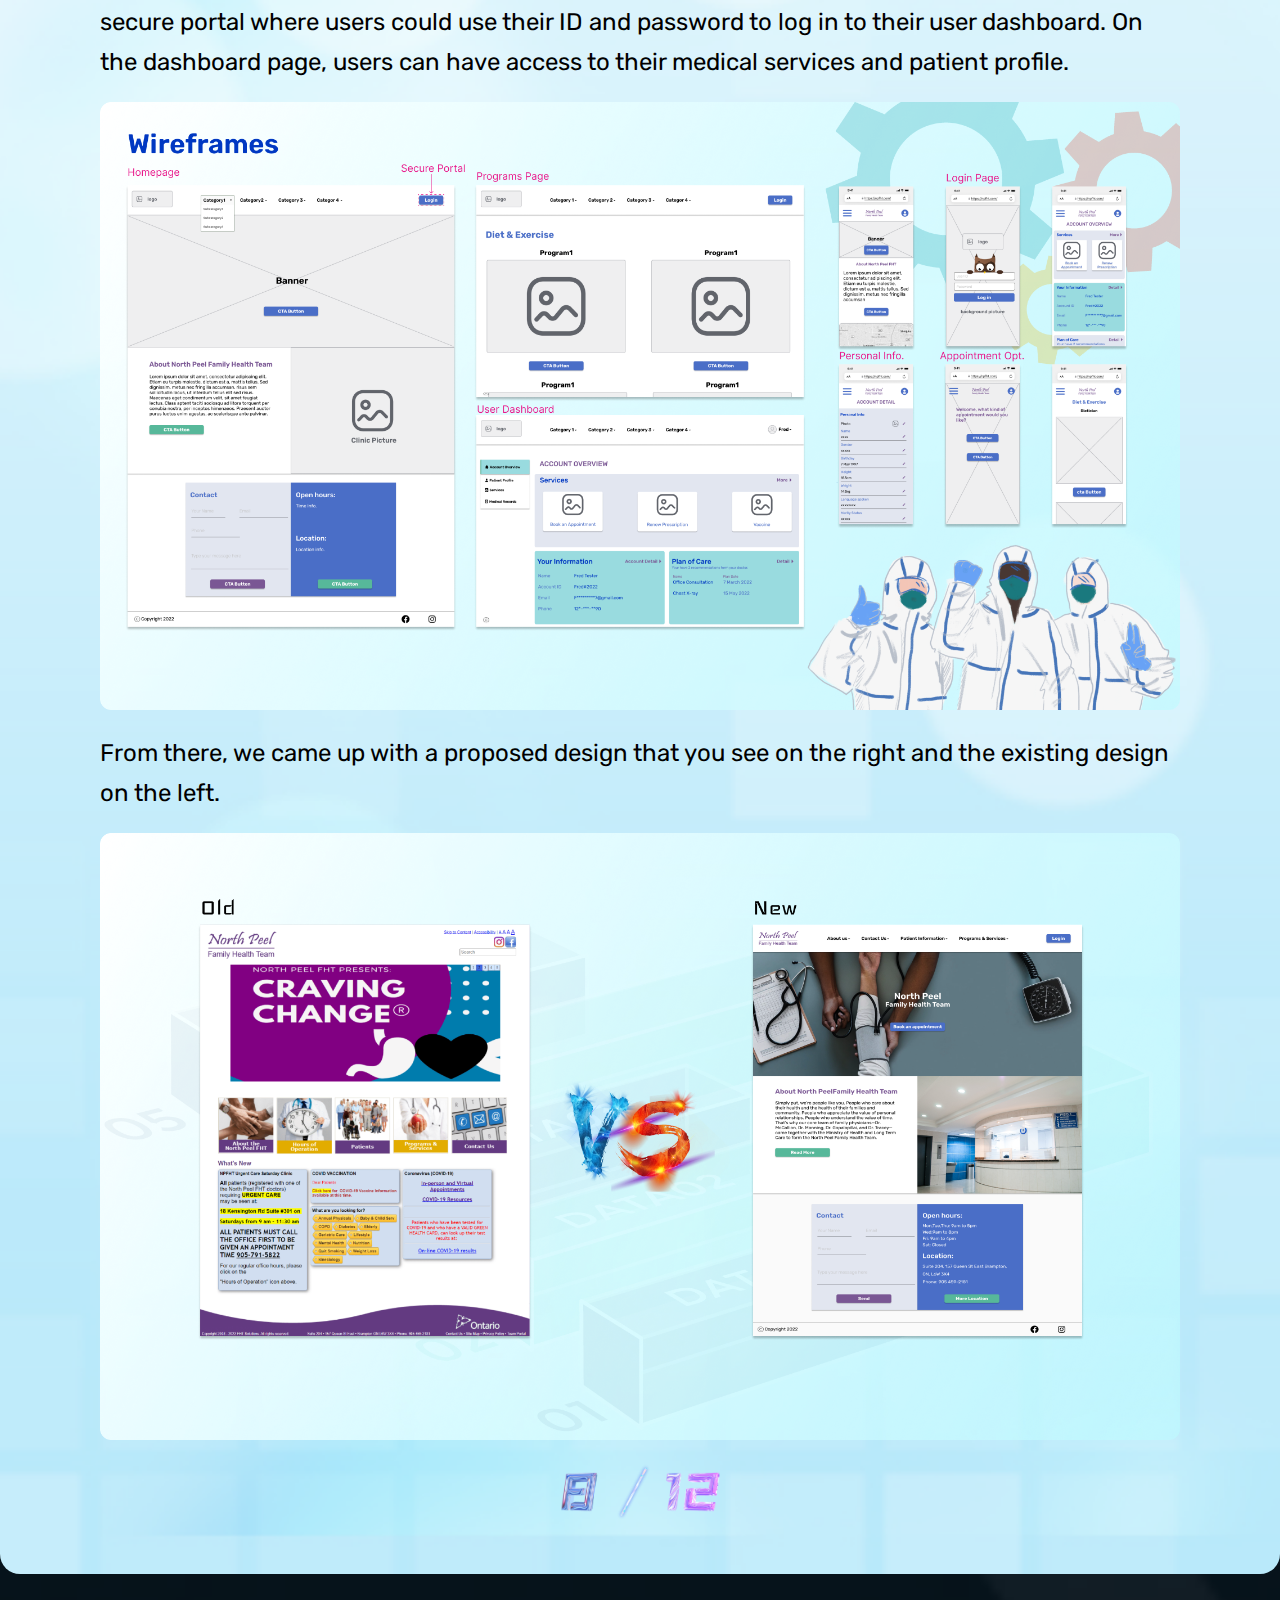
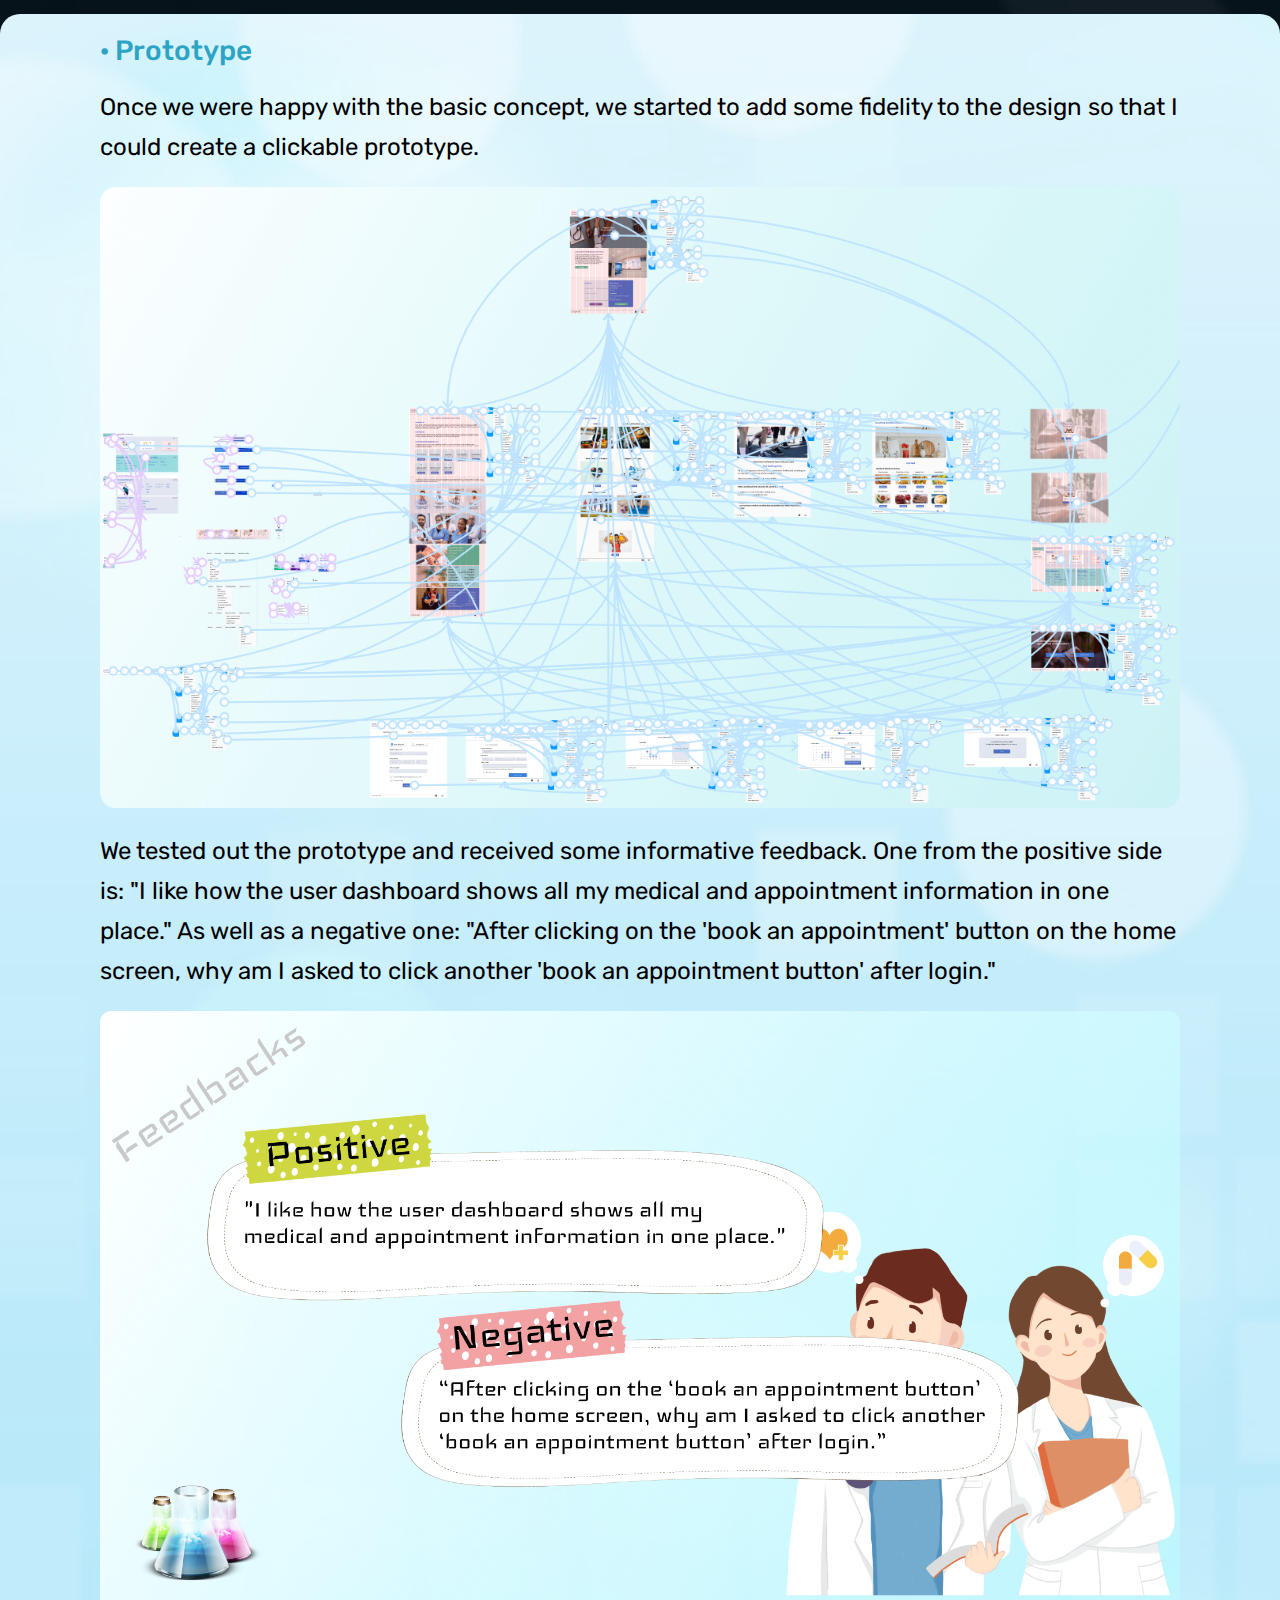
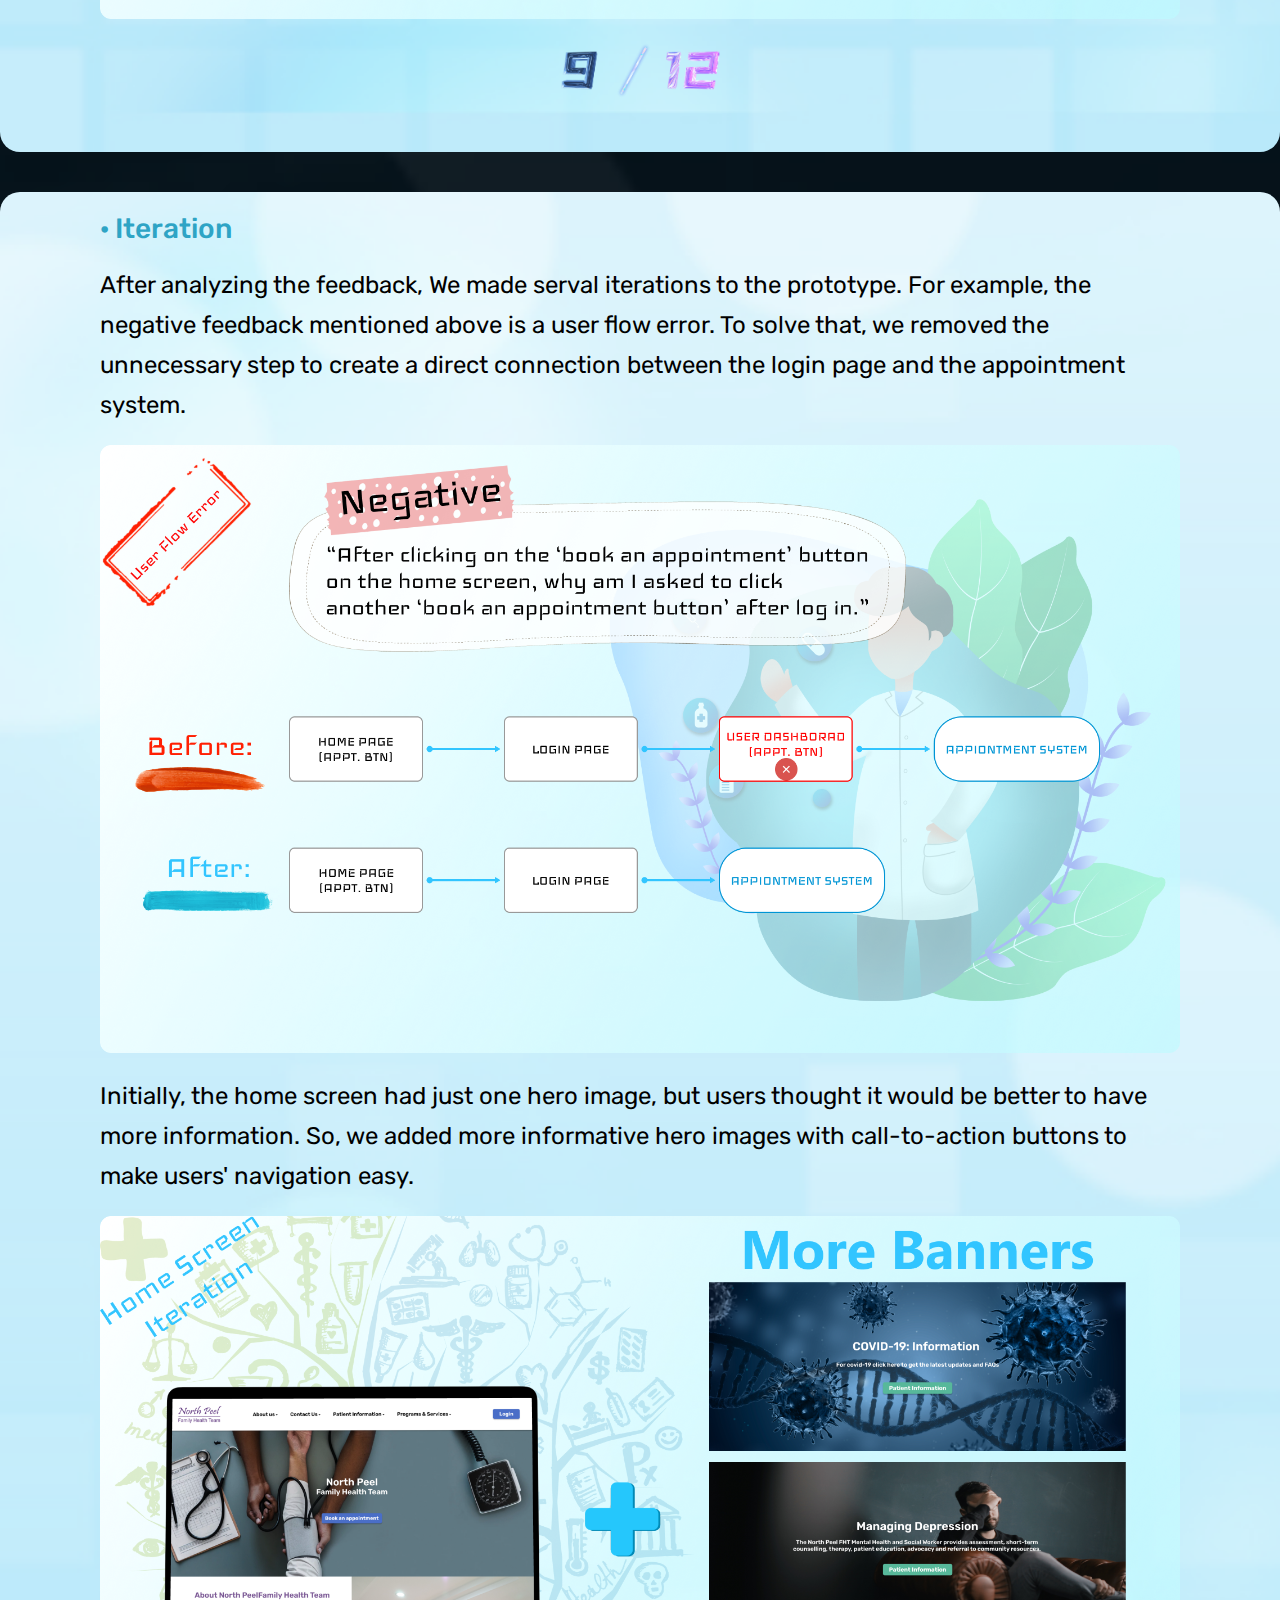
==== commit aa5bde73: "style_img change" ====
--- a/Project1.html
+++ b/Project1.html
@@ -332,7 +332,7 @@
 
         </div>
 
-        <div class="style_img">
+        <div class="style_img mb">
 
           <img src="img/project1/style2.png" alt="styleGuide1_pic">
 
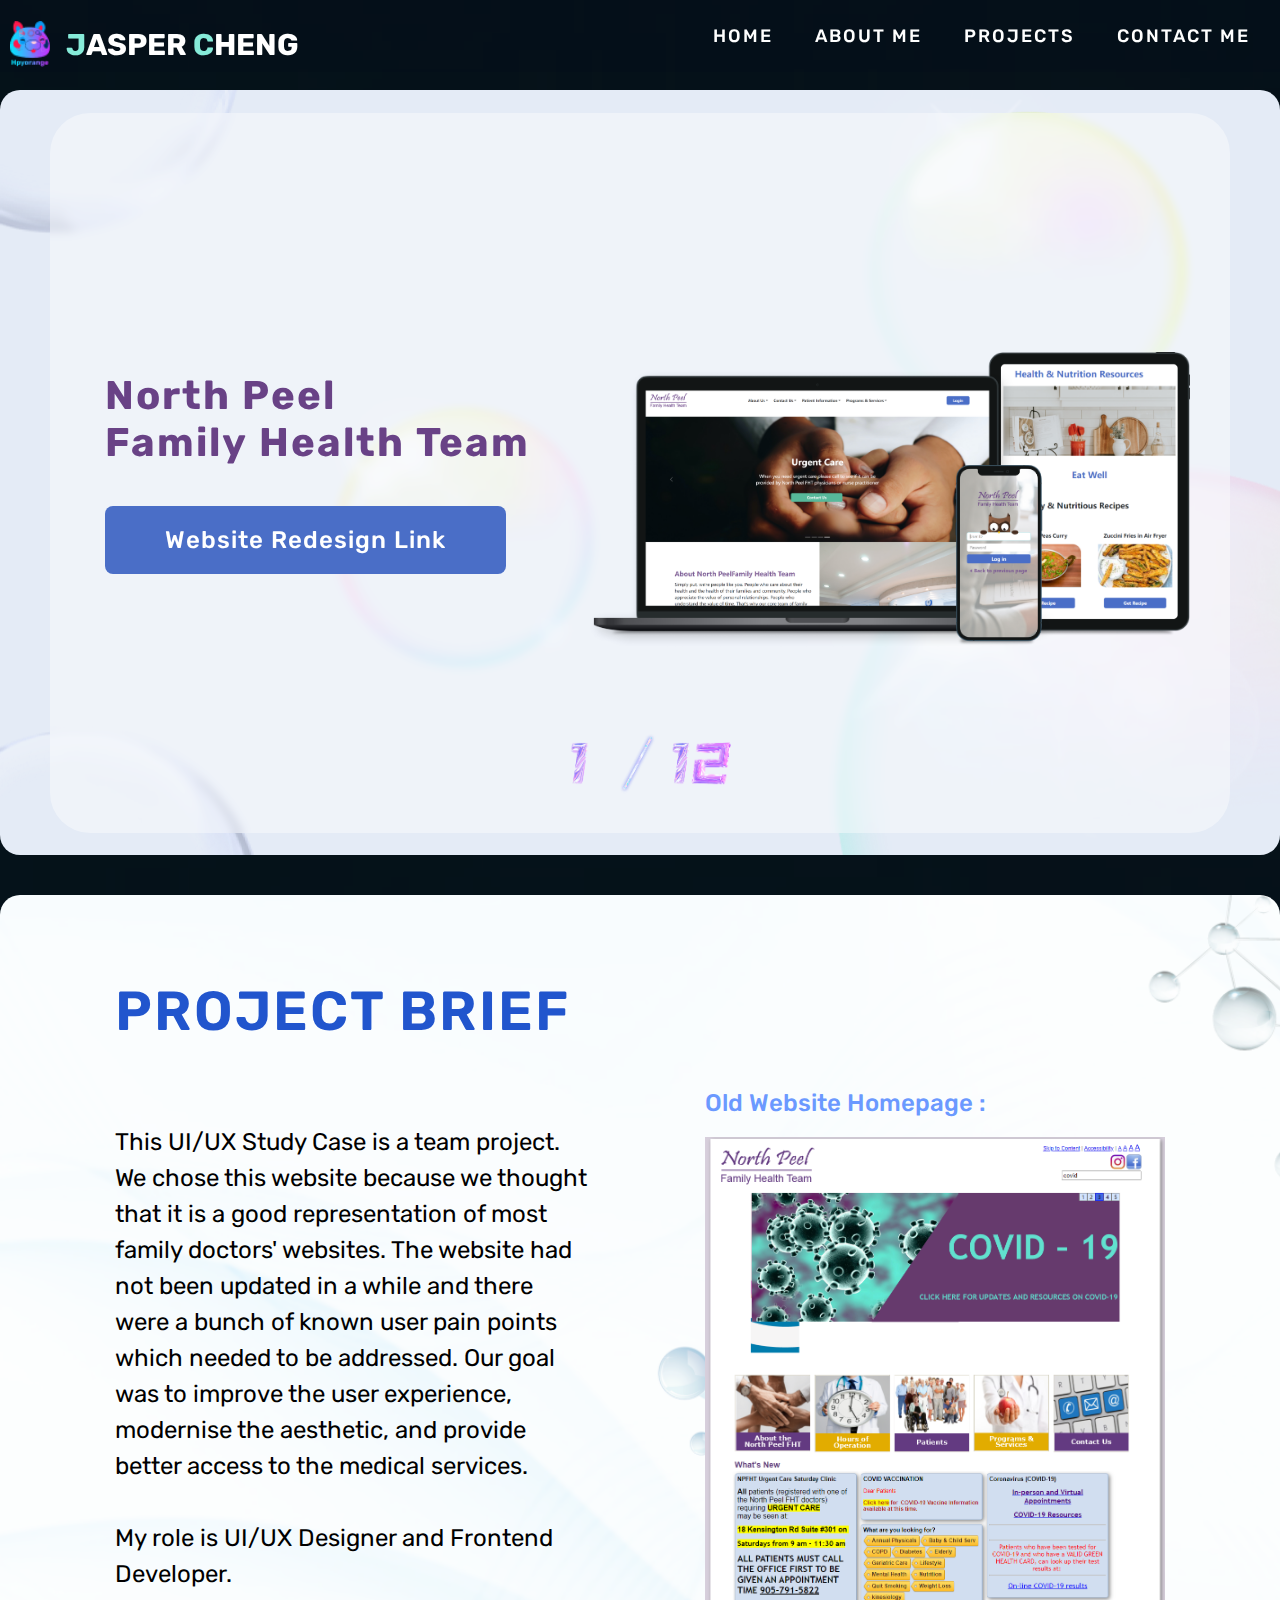
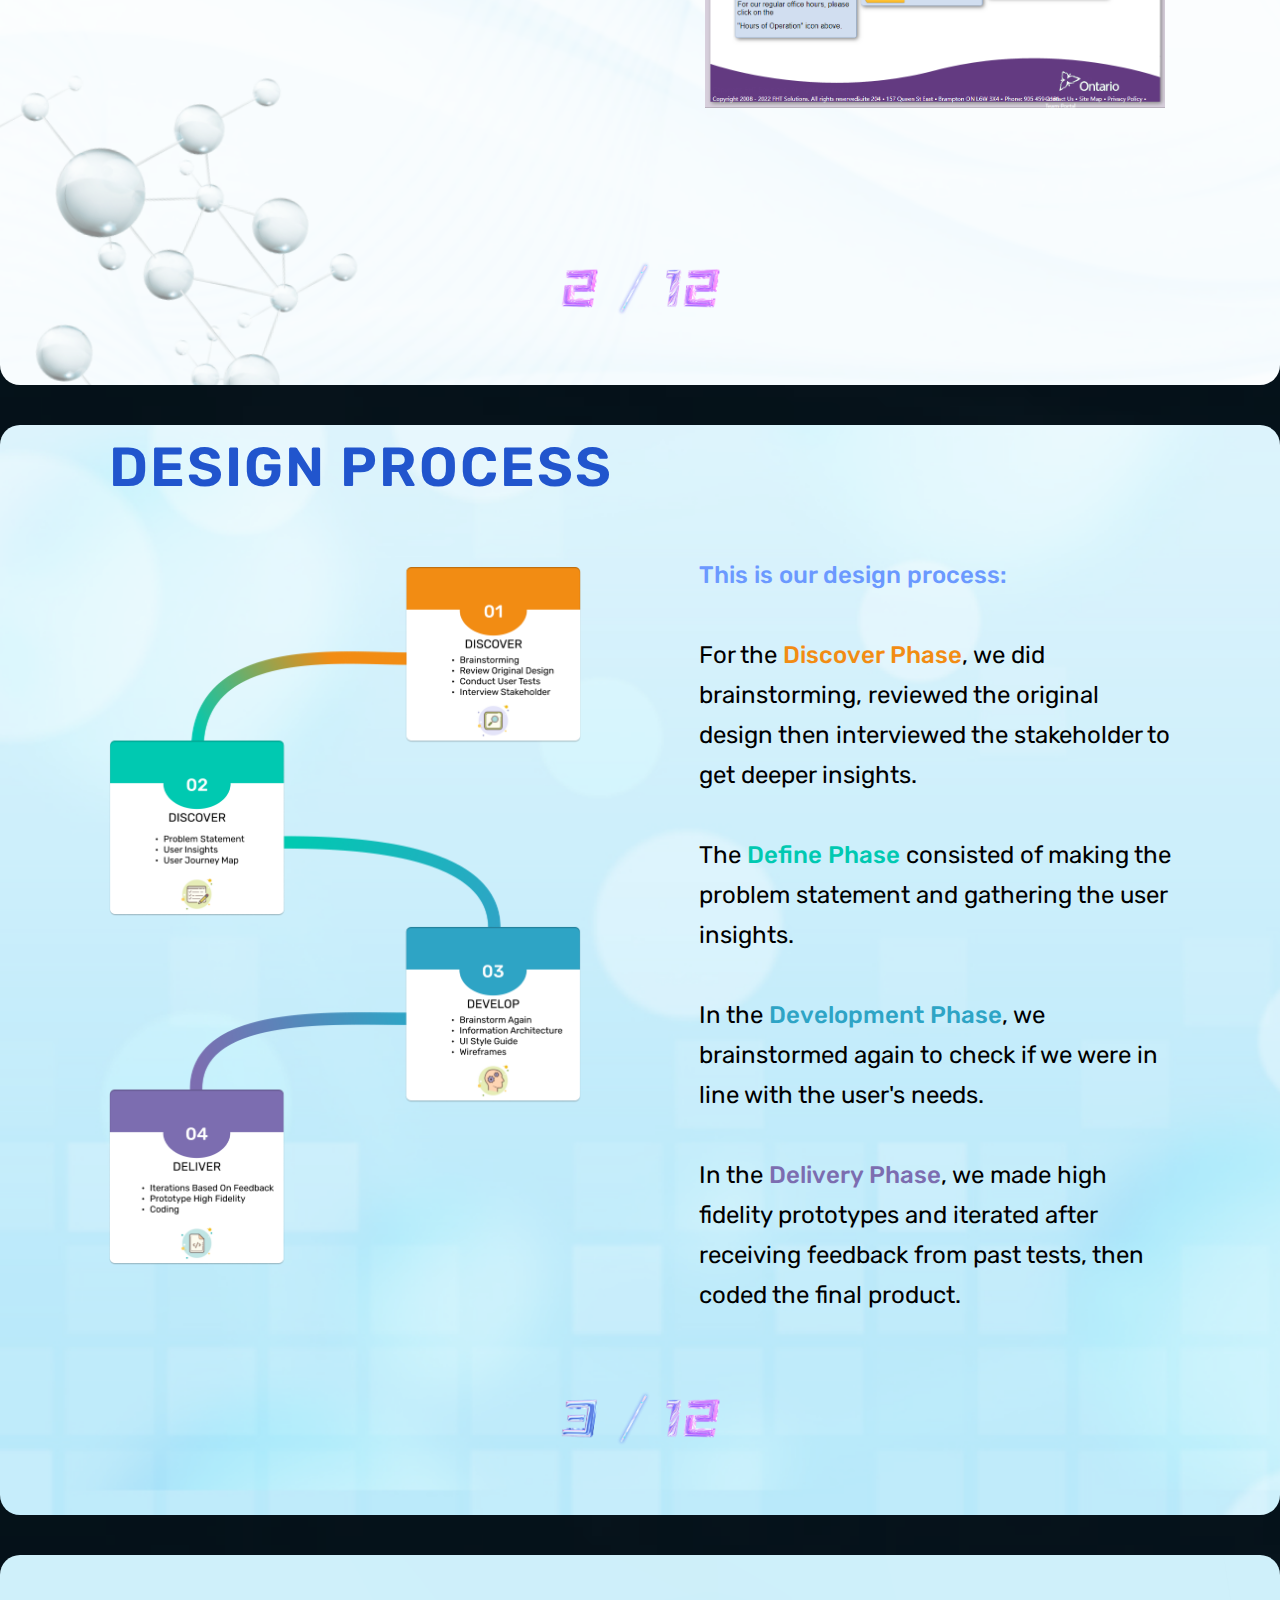
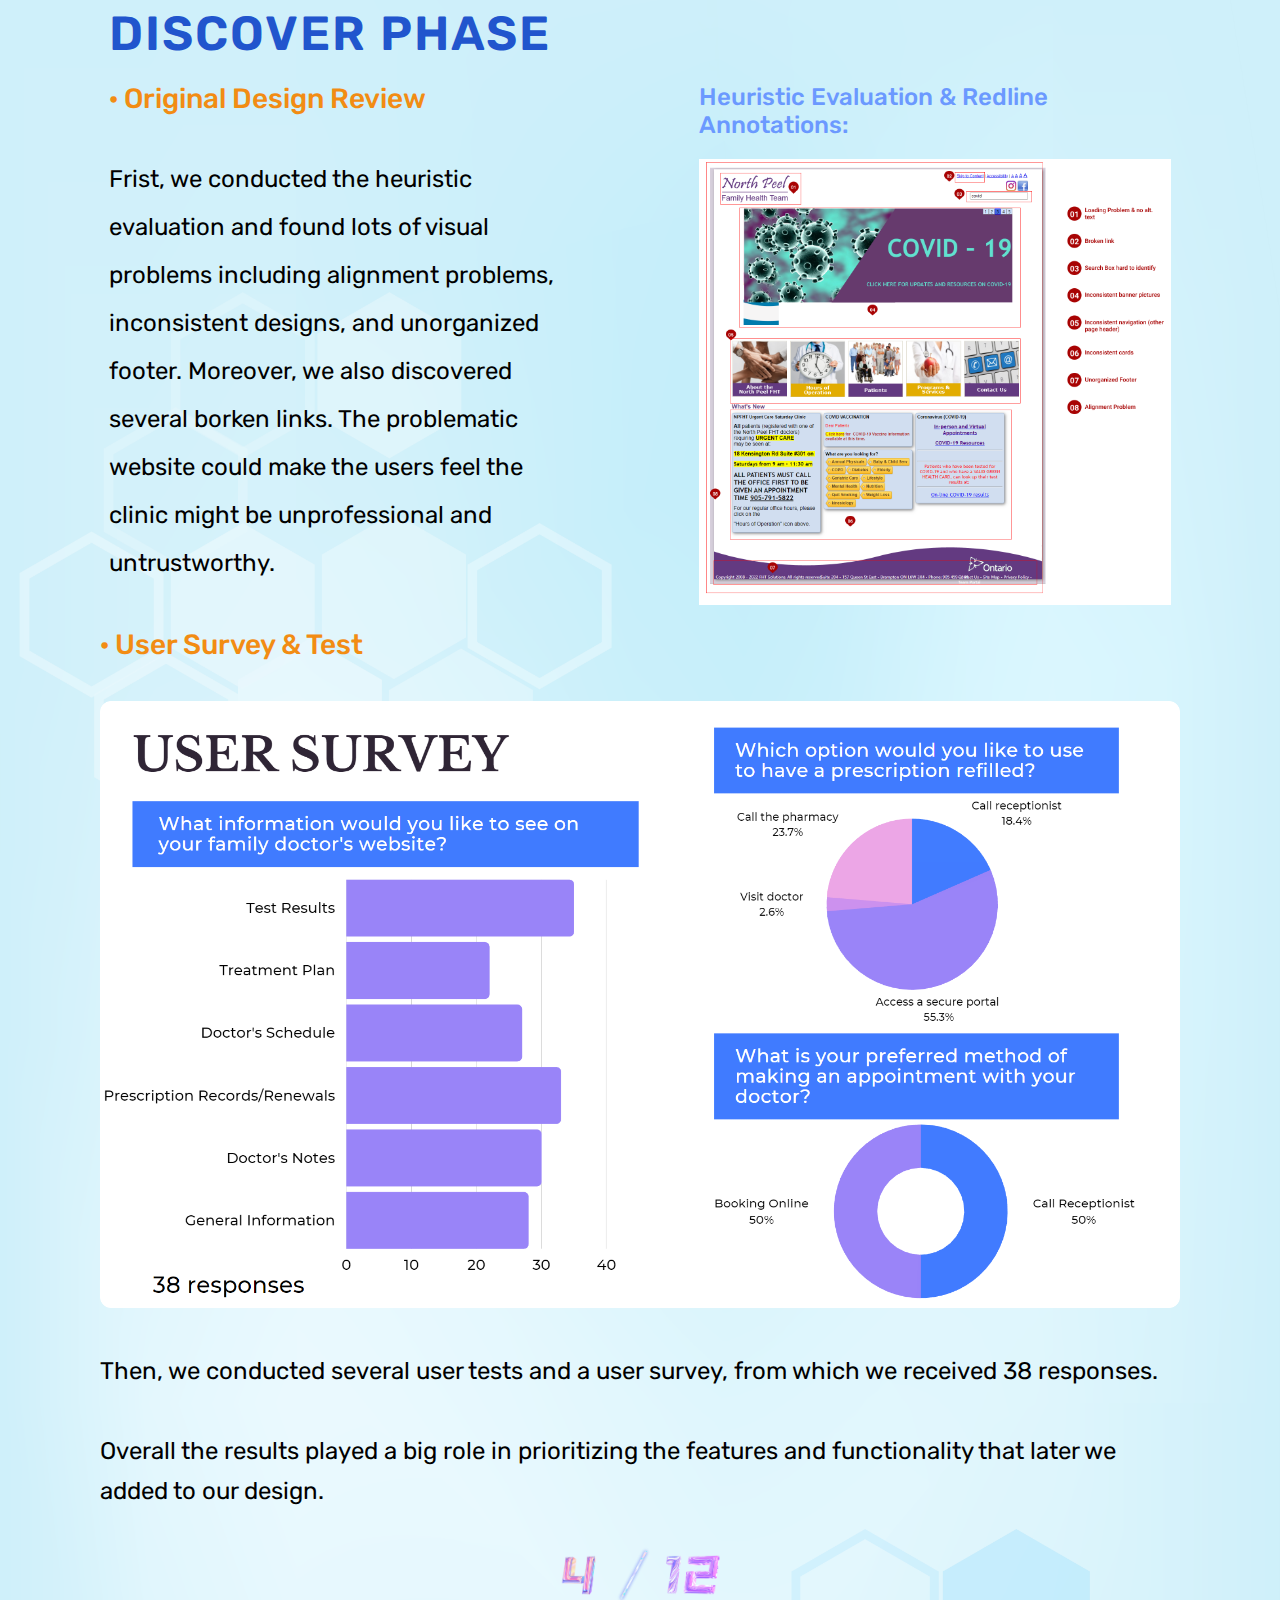
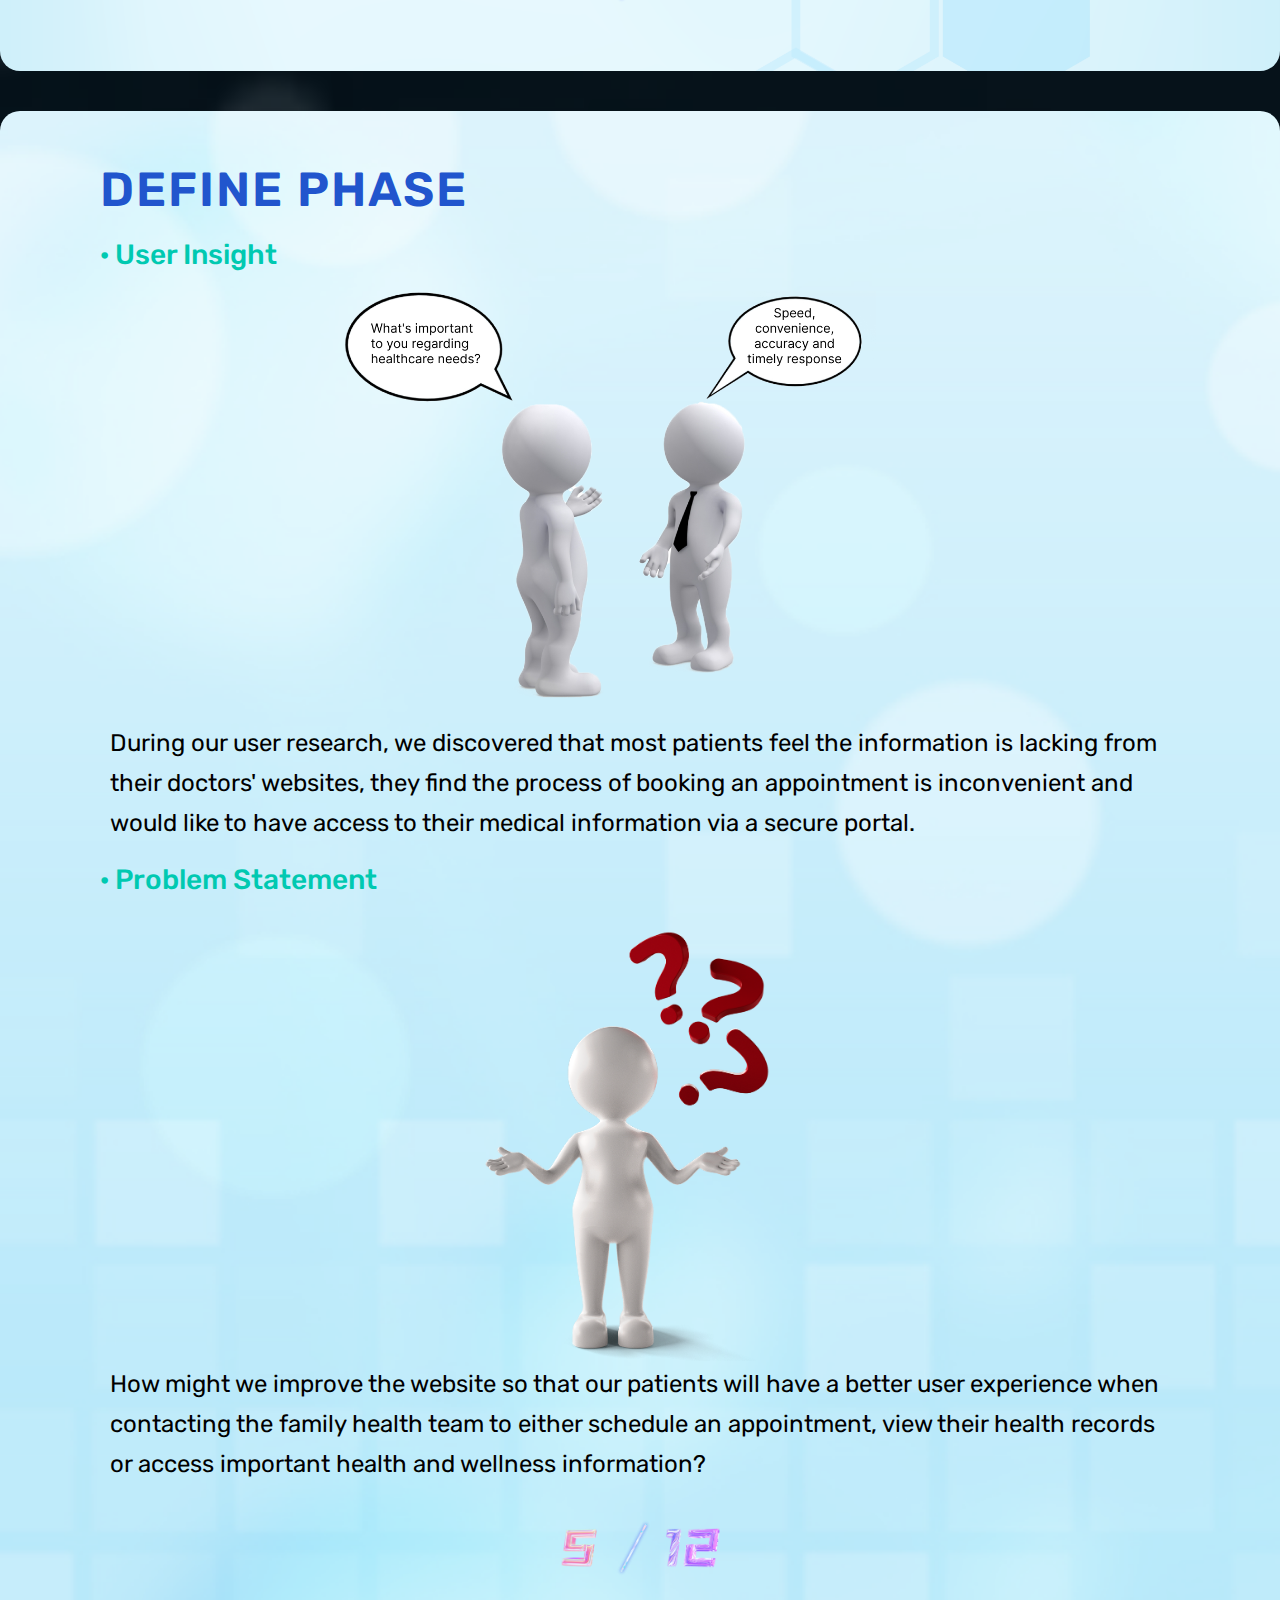
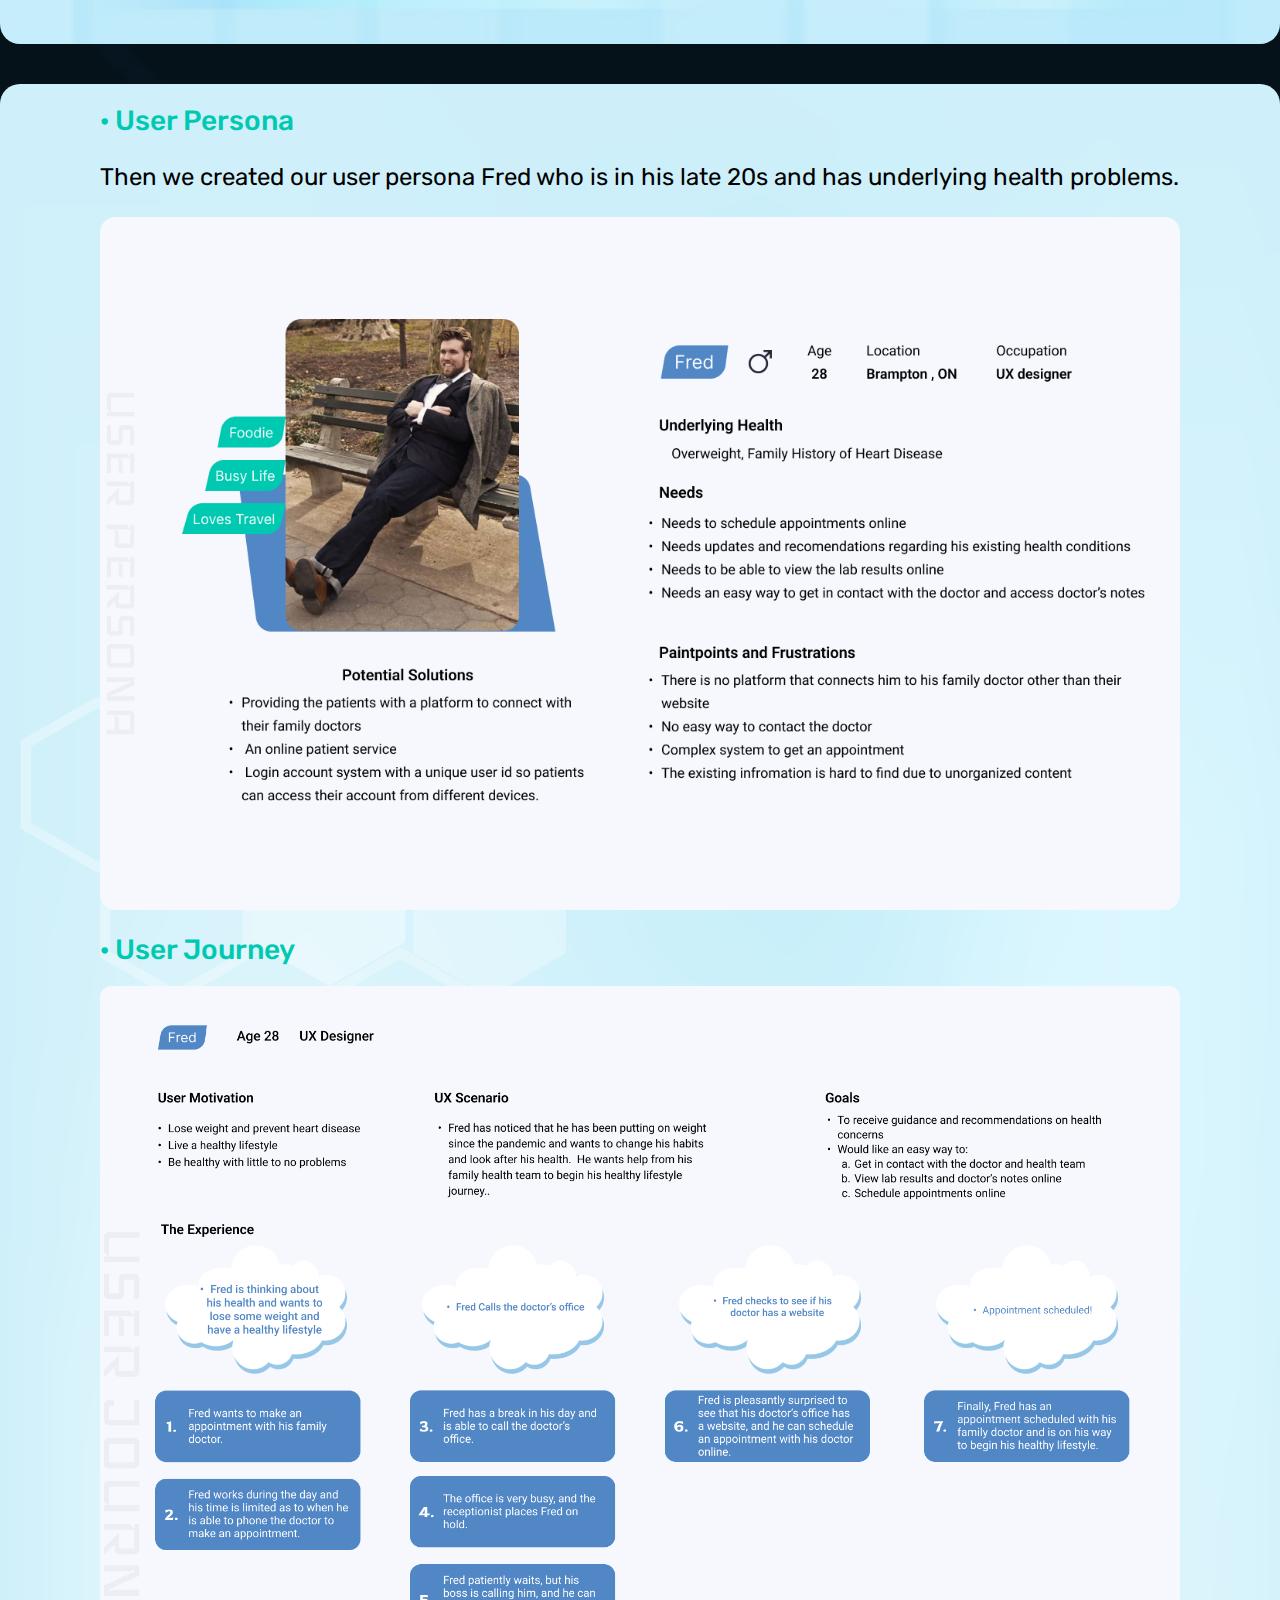
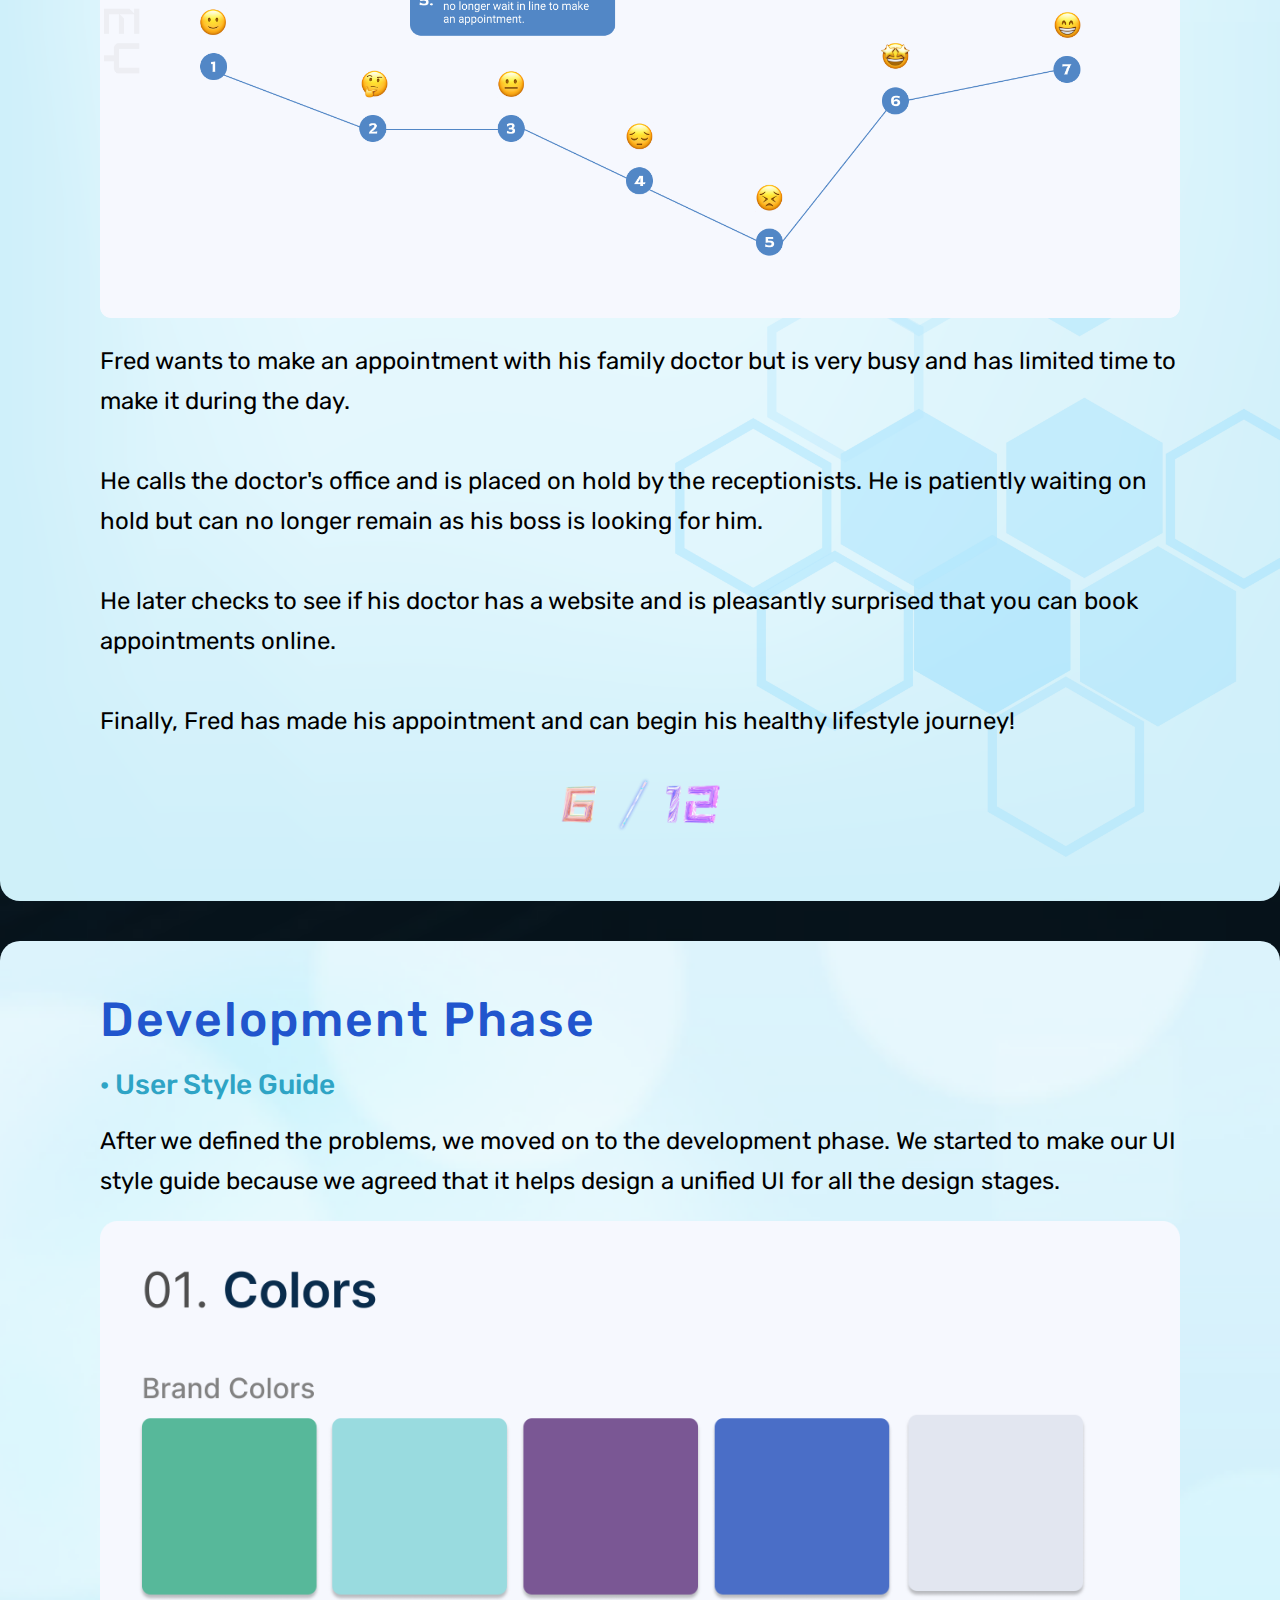
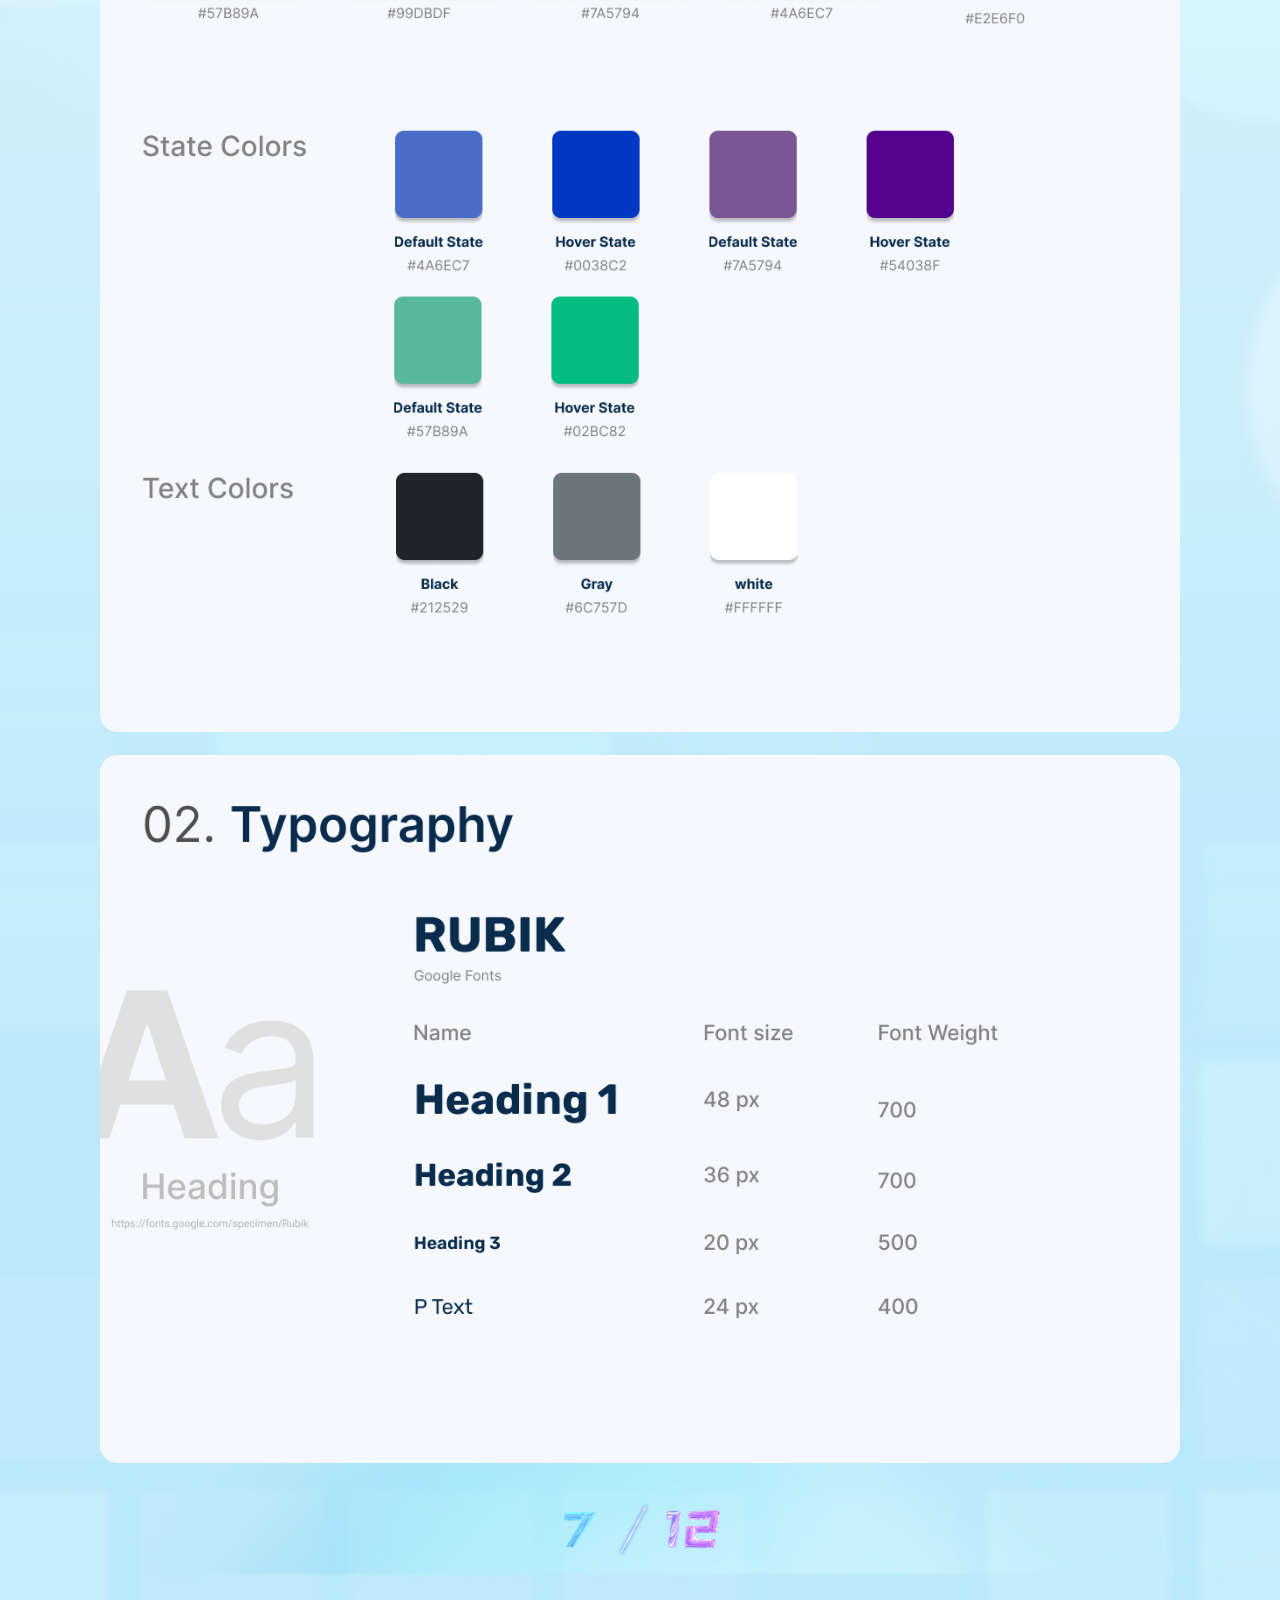
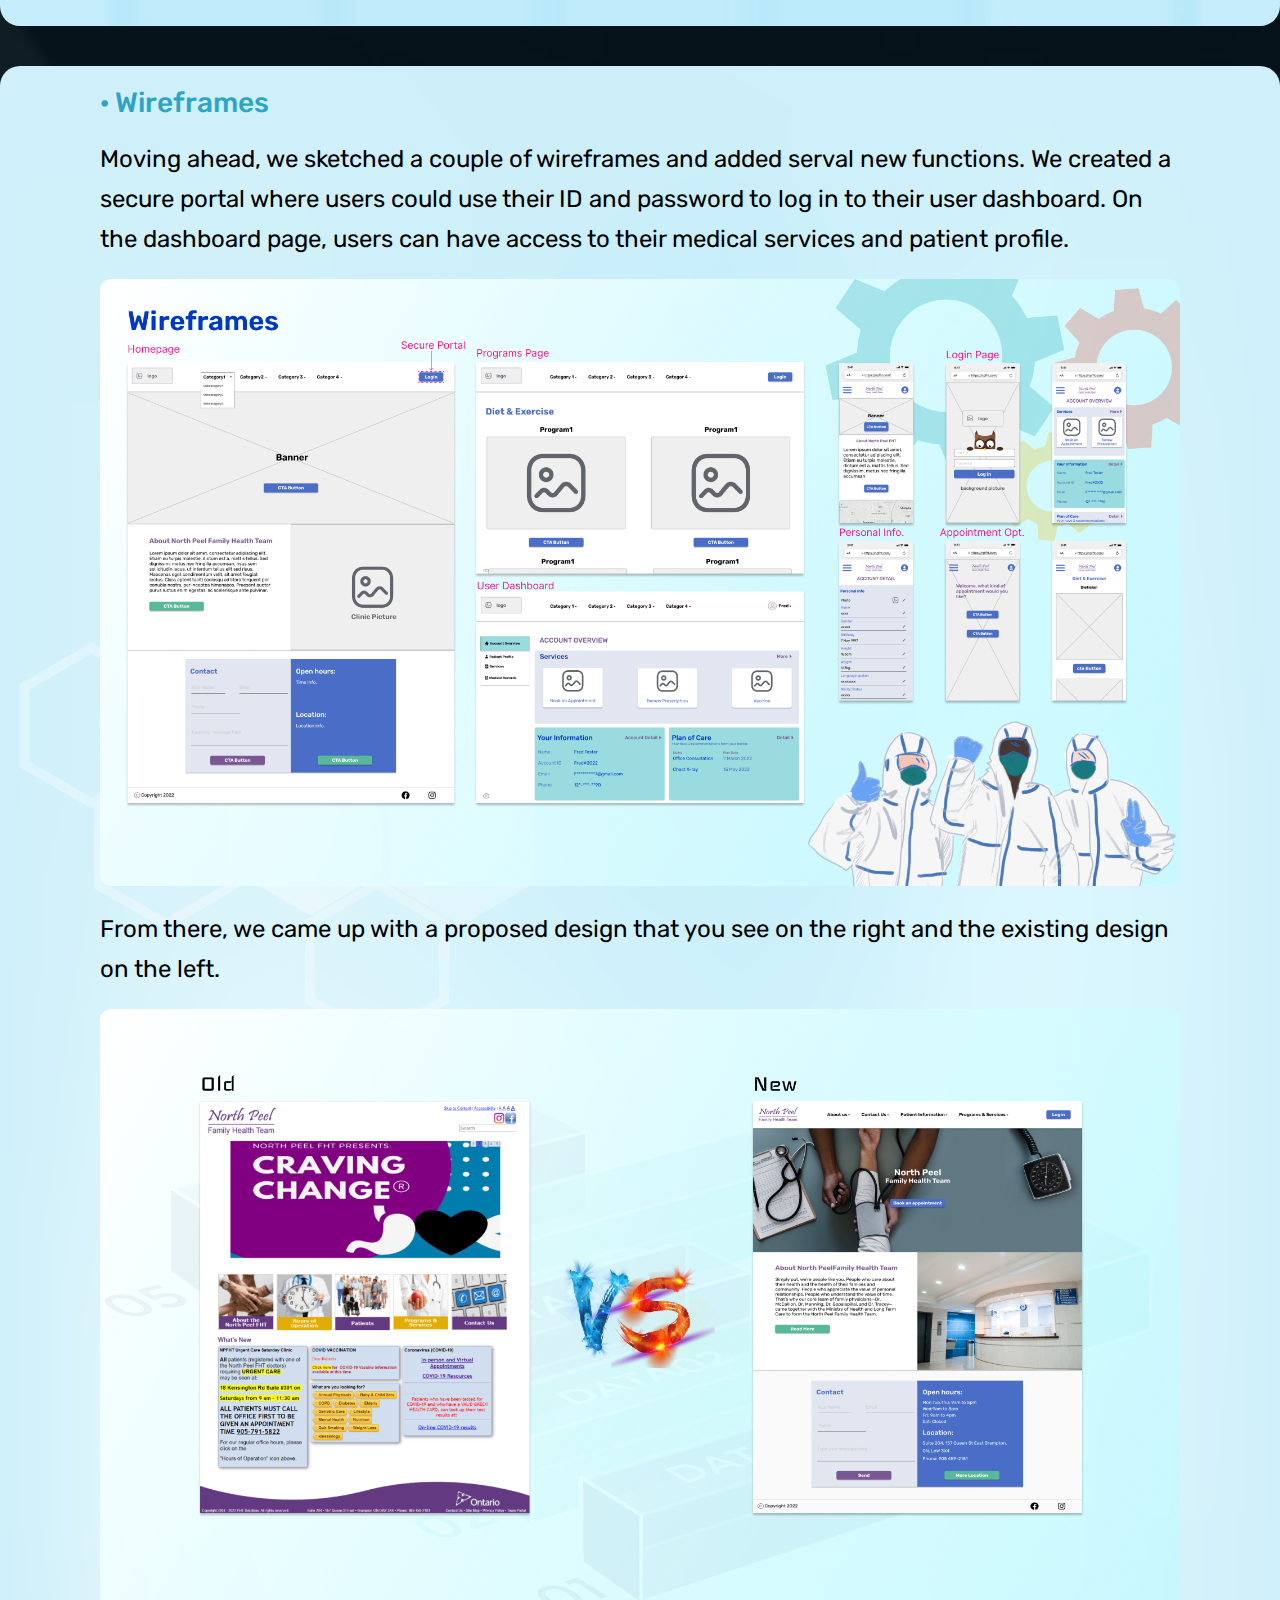
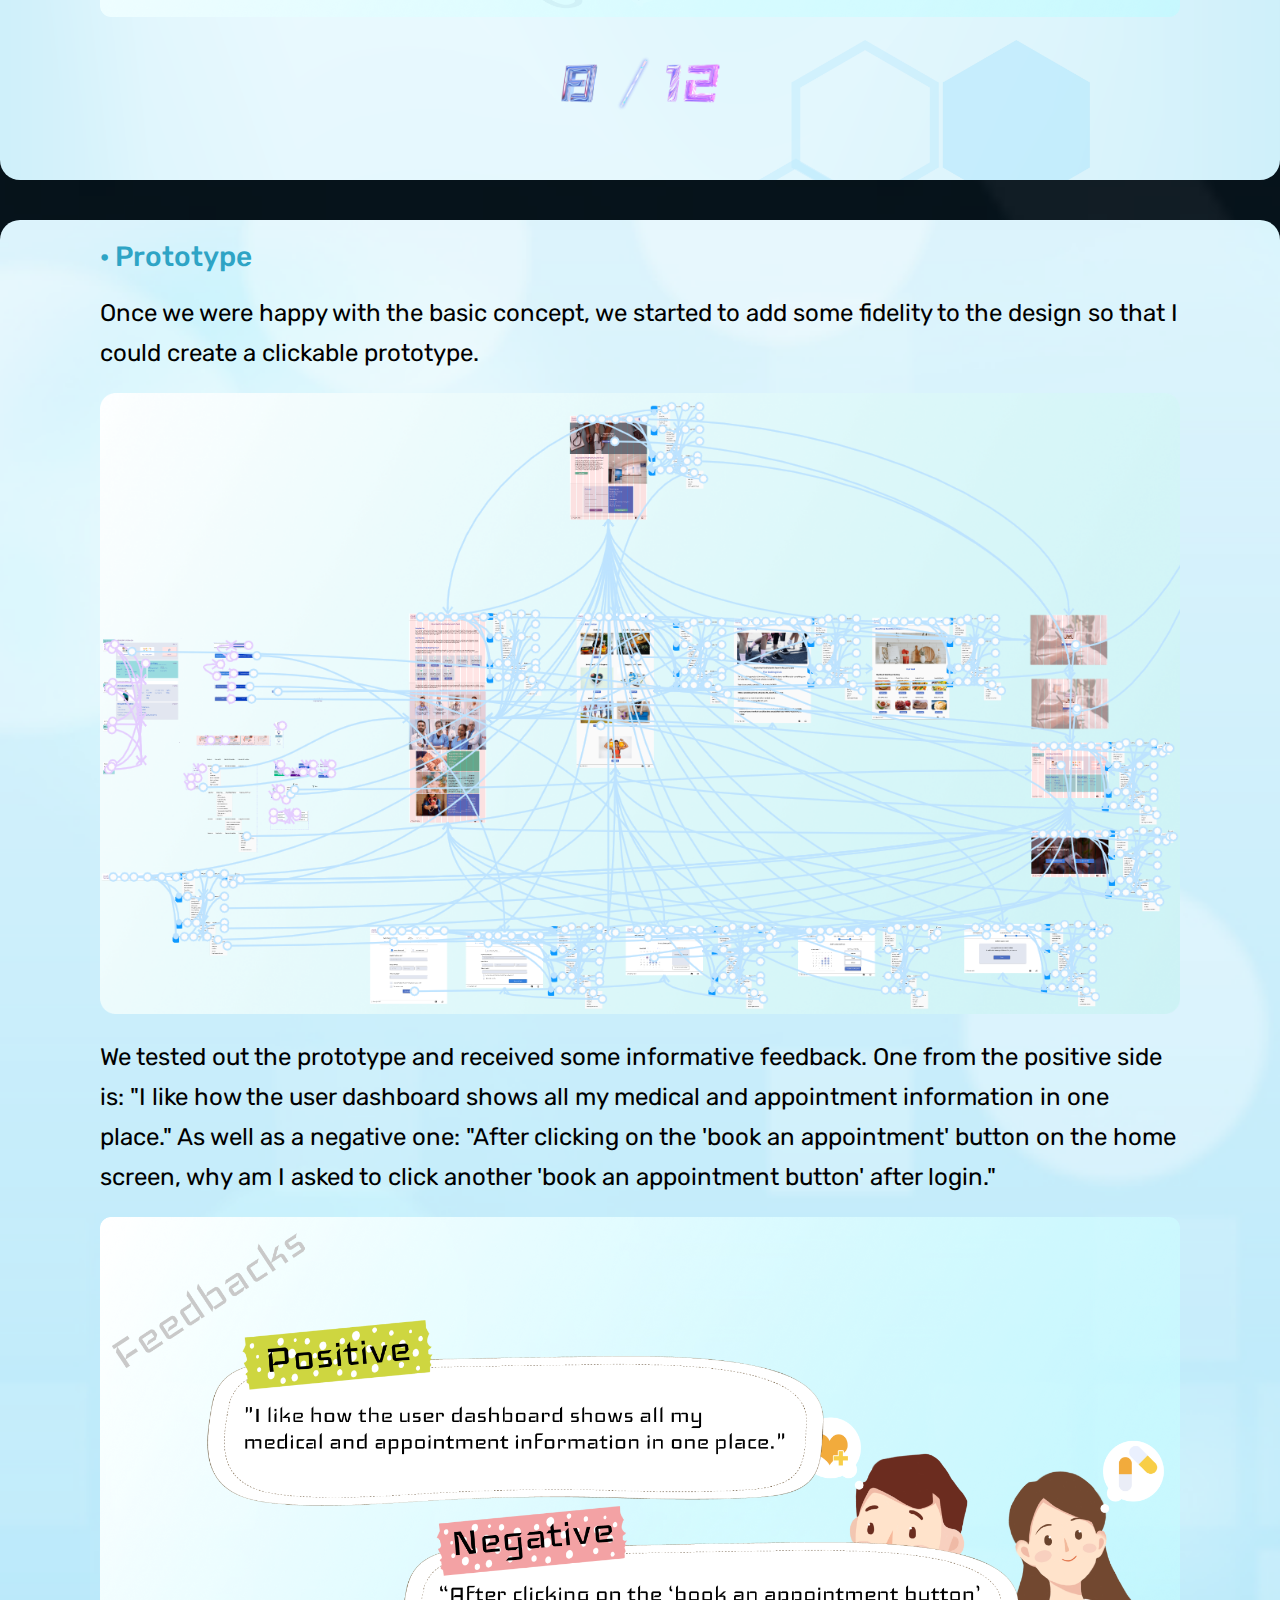
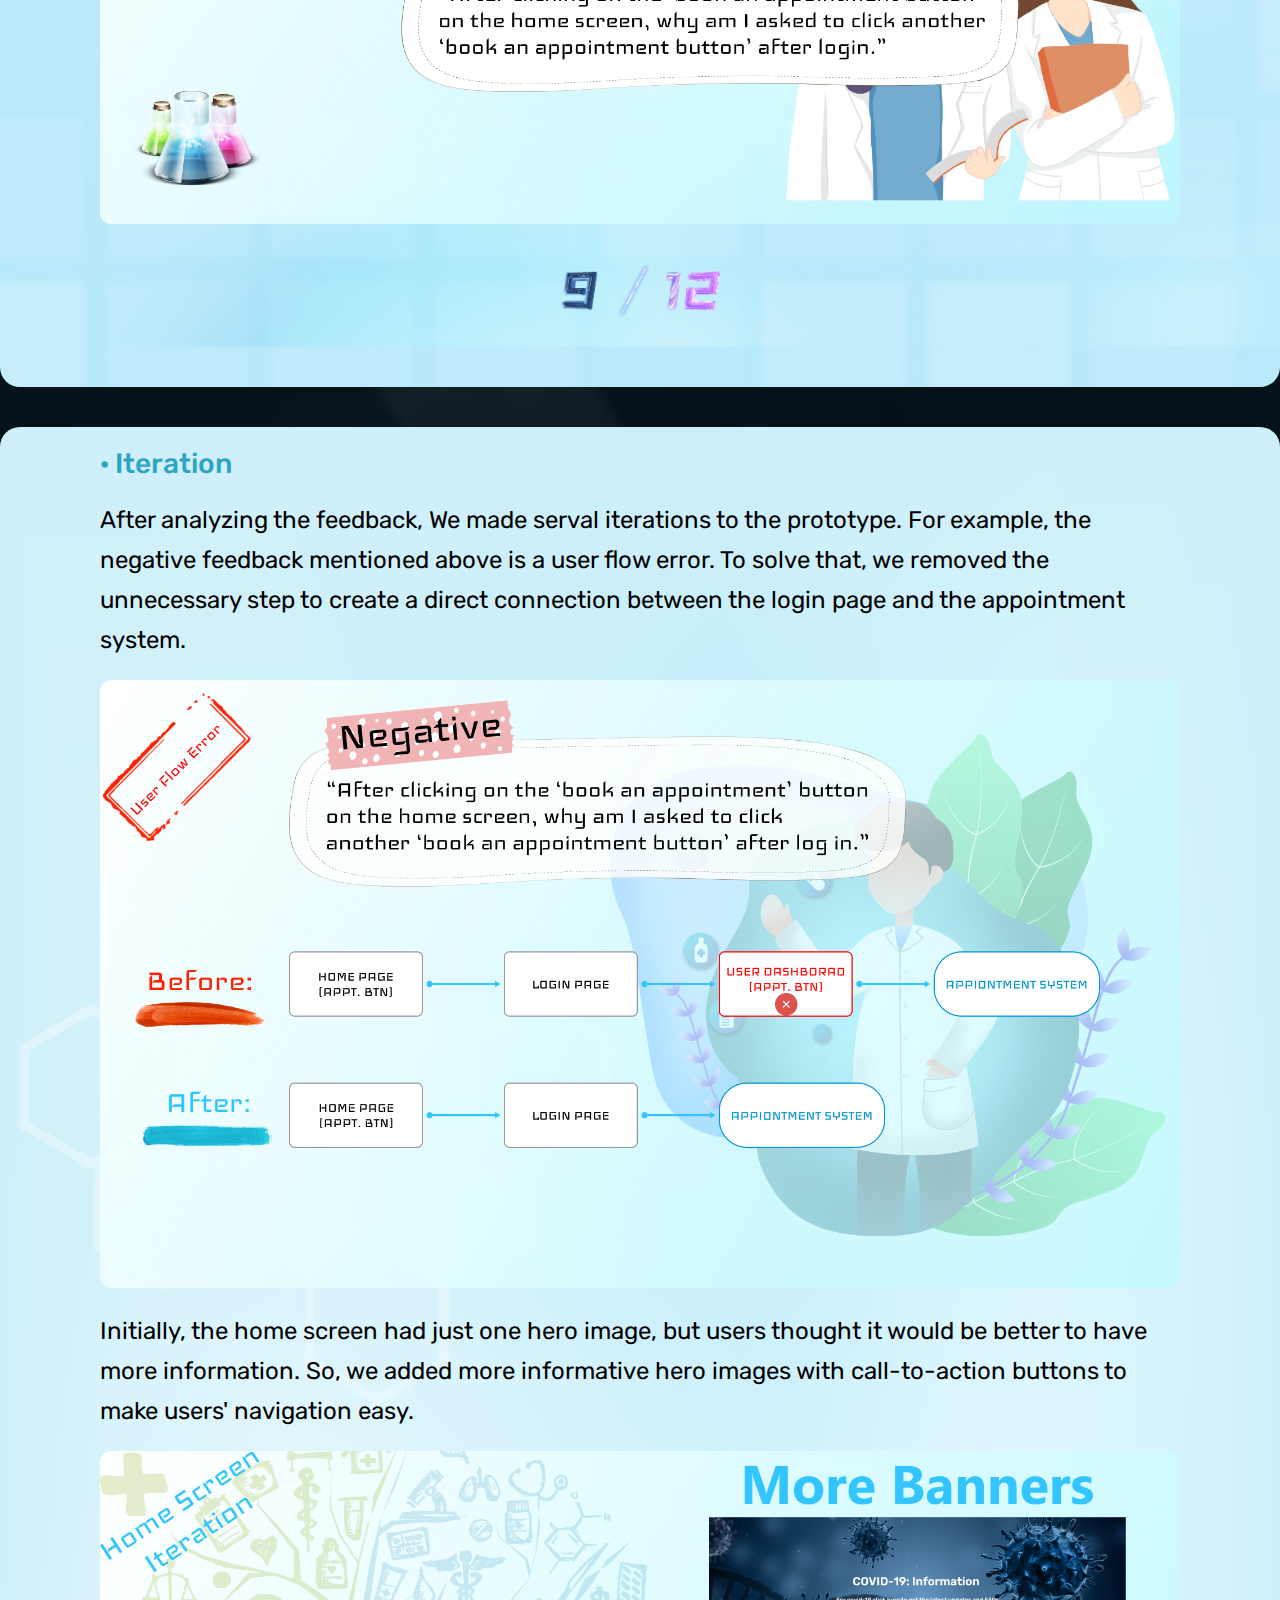
==== commit 559bb2ac: "v1 finshed" ====
--- a/Project1.html
+++ b/Project1.html
@@ -42,8 +42,7 @@
       <div class="cover">
         <div class="col-left">
           <h1 class="title">North&nbsp;Peel<br>Family&nbsp;Health&nbsp;Team</h1>
-
-          <a href="https://hpyorange.github.io/Npfht-GroupProject/" class="mybtn">Website Redesign Link</a>
+          <a href="https://hpyorange.github.io/Npfht-GroupProject/" target="_blank" class="mybtn">Website Redesign Link</a>
         </div>
 
         <div class="col-right">
--- a/css/project1.css
+++ b/css/project1.css
@@ -65,6 +65,7 @@
 }
 
 .page_container{
+ height: 10vh;
  width: 100%;
  display: flex;
  align-items: center;
@@ -272,7 +273,7 @@
 
 #coverPage .page_container{
 	position: relative;
-	top: -60px;
+	top: 80%;
 }
 
 #coverPage .title{
@@ -410,7 +411,6 @@
 	font-weight: 600;
 	text-align: left;
 	text-transform: uppercase;
-	color:#FF4820; 
 }
 
 #discover .text{
@@ -440,7 +440,7 @@
 	max-width: 1280px;
 	margin: 0 auto;
 	padding: 0 50px 50px 50px;
-	background: url(../img/project1/bg3.png) no-repeat;
+	background: url(../img/project1/bg2.png) no-repeat;
 	background-size: cover;
 }
 
@@ -451,7 +451,6 @@
 	font-weight: 600;
 	text-align: left;
 	text-transform: uppercase;
-	color: #05A08E;
 }
 
 #define .subtitle{
@@ -478,7 +477,7 @@
 	max-width: 1280px;
 	margin: 0 auto;
 	padding: 0 50px 50px 50px;
-	background: url(../img/project1/bg2.png) no-repeat;
+	background: url(../img/project1/bg3.png) no-repeat;
 	background-size: cover;
 }
 
@@ -530,7 +529,7 @@
 	max-width: 1280px;
 	margin: 0 auto;
 	padding: 0 50px 50px 50px;
-	background: url(../img/project1/bg2.png) no-repeat;
+	background: url(../img/project1/bg3.png) no-repeat;
 	background-size: cover;
 }
 
@@ -582,7 +581,7 @@
 	max-width: 1280px;
 	margin: 0 auto;
 	padding: 0 50px 50px 50px;
-	background: url(../img/project1/bg2.png) no-repeat;
+	background: url(../img/project1/bg3.png) no-repeat;
 	background-size: cover;
 }
 
@@ -615,7 +614,6 @@
 	font-weight: 600;
 	text-align: left;
 	text-transform: uppercase;
-	color: #7C6DB0;
 }
 
 #deliver .subtitle{
@@ -634,7 +632,7 @@
 	max-width: 1280px;
 	margin: 0 auto;
 	padding: 50px;
-	background: url(../img/project1/bg2.png) no-repeat;
+	background-image: linear-gradient(to bottom, #FFFEFF 0%, #D7FFFE 100%);
 	background-size: cover;
 }
 
